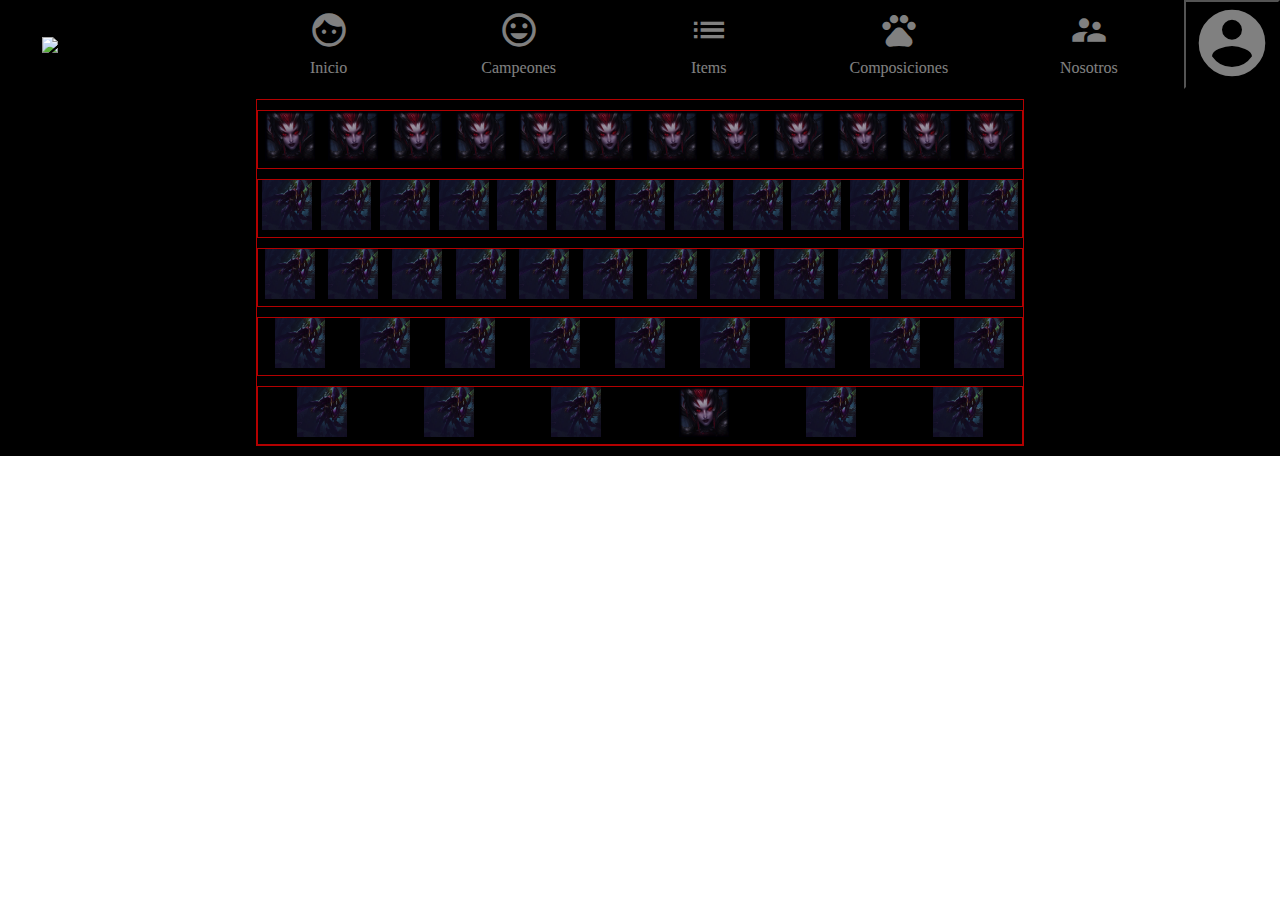
==== campeones.html @ 6ad7597d "Actualizacion" ====
<!DOCTYPE html>
<html>

<head>
    <title>Campeones</title>
    <link rel="stylesheet" href="styles/main.css">
    <link rel="stylesheet" href="styles/frame.css">
    <link rel="stylesheet" href="styles/menu.css">
    <link href="https://fonts.googleapis.com/icon?family=Material+Icons" rel="stylesheet">
    <link rel="stylesheet" type="text/css" href="engine1/style.css" />
    <link rel="stylesheet" type="text/css" href="styles/campeones.css">
</head>

<body>
    <div class="container">
        <div class="header column">

            <div class="row">

                <div class="title">
                    <div class="column">
                        <img src="https://ik.imagekit.io/jgjqr7tdm/logo-hero_RDSiNj0IW.png" class="img-responsive" />
                    </div>
                </div>

                <div class="nav-menu">
                    <nav class="menu">

                        <a href="index.html">
                            <div class="nav-item">
                                <div class="nav-item-icon" style="text-align:center;">
                                    <i class="material-icons">face</i>
                                </div>
                                <div class="nav-item-text">
                                    Inicio
                                </div>
                            </div>
                        </a>

                        <a href="campeones.html">
                            <div class="nav-item">
                                <div class="nav-item-icon" style="text-align:center;">
                                    <i class="material-icons">insert_emoticon</i>
                                </div>
                                <div class="nav-item-text">
                                    Campeones
                                </div>
                            </div>
                        </a>

                        <a href="items.html">
                            <div class="nav-item">
                                <div class="nav-item-icon" style="text-align:center;">
                                    <i class="material-icons">list</i>
                                </div>
                                <div class="nav-item-text">
                                    Items
                                </div>
                            </div>
                        </a>

                        <a href="composiciones.html">
                            <div class="nav-item">
                                <div class="nav-item-icon" style="text-align:center;">
                                    <i class="material-icons">pets</i>
                                </div>
                                <div class="nav-item-text">
                                    Composiciones
                                </div>
                            </div>
                        </a>

                        <a href="nosotros.html">
                            <div class="nav-item">
                                <div class="nav-item-icon" style="text-align:center;">
                                    <i class="material-icons">supervisor_account</i>
                                </div>
                                <div class="nav-item-text">
                                    Nosotros
                                </div>
                            </div>
                        </a>
                    </nav>
                </div>

                <div class="user">
                    <button class="user-profile-btn">
                        <i class="material-icons user-profile-icon">account_circle</i>
                    </button>
                </div>

            </div>
        </div>
        <div class="content">
            <div class="row">
                <div class="lista bordear">
                    <!--TIER1-->
                    <div class="iniciales">
                        <div class="iconos-champs bordear">
                            <div class="icono">
                                <a href=""><img src="iconos-campeones/Elise.png"></a>
                            </div>
                            <div class="icono">
                                <a href=""><img src="iconos-campeones/Elise.png"></a>
                            </div>
                            <div class="icono">
                                <a href=""><img src="iconos-campeones/Elise.png"></a>
                            </div>
                            <div class="icono">
                                <a href=""><img src="iconos-campeones/Elise.png"></a>
                            </div>
                            <div class="icono">
                                <a href=""><img src="iconos-campeones/Elise.png"></a>
                            </div>
                            <div class="icono">
                                <a href=""><img src="iconos-campeones/Elise.png"></a>
                            </div>
                            <div class="icono">
                                <a href=""><img src="iconos-campeones/Elise.png"></a>
                            </div>
                            <div class="icono">
                                <a href=""><img src="iconos-campeones/Elise.png"></a>
                            </div>
                            <div class="icono">
                                <a href=""><img src="iconos-campeones/Elise.png"></a>
                            </div>
                            <div class="icono">
                                <a href=""><img src="iconos-campeones/Elise.png"></a>
                            </div>
                            <div class="icono">
                                <a href=""><img src="iconos-campeones/Elise.png"></a>
                            </div>
                            <div class="icono">
                                <a href=""><img src="iconos-campeones/Elise.png"></a>
                            </div>
                        </div>
                    </div>
                    <!--TIER2-->
                    <div class="tierDos">
                        <div class="iconos-champs bordear">
                            <div>
                                <a href=""><img src="iconos-campeones/k6.jpg"></a>
                            </div>
                            <div>
                                <a href=""><img src="iconos-campeones/k6.jpg"></a>
                            </div>
                            <div>
                                <a href=""><img src="iconos-campeones/k6.jpg"></a>
                            </div>
                            <div>
                                <a href=""><img src="iconos-campeones/k6.jpg"></a>
                            </div>
                            <div>
                                <a href=""><img src="iconos-campeones/k6.jpg"></a>
                            </div>
                            <div>
                                <a href=""><img src="iconos-campeones/k6.jpg"></a>
                            </div>
                            <div>
                                <a href=""><img src="iconos-campeones/k6.jpg"></a>
                            </div>
                            <div>
                                <a href=""><img src="iconos-campeones/k6.jpg"></a>
                            </div>
                            <div>
                                <a href=""><img src="iconos-campeones/k6.jpg"></a>
                            </div>
                            <div>
                                <a href=""><img src="iconos-campeones/k6.jpg"></a>
                            </div>
                            <div>
                                <a href=""><img src="iconos-campeones/k6.jpg"></a>
                            </div>
                            <div>
                                <a href=""><img src="iconos-campeones/k6.jpg"></a>
                            </div>
                            <div>
                                <a href=""><img src="iconos-campeones/k6.jpg"></a>
                            </div>
                        </div>
                    </div>
                    <!--TIER3-->
                    <div class="tierTres">
                        <div class="iconos-champs bordear">
                            <div>
                                <a href=""><img src="iconos-campeones/k6.jpg"></a>
                            </div>
                            <div>
                                <a href=""><img src="iconos-campeones/k6.jpg"></a>
                            </div>
                            <div>
                                <a href=""><img src="iconos-campeones/k6.jpg"></a>
                            </div>
                            <div>
                                <a href=""><img src="iconos-campeones/k6.jpg"></a>
                            </div>
                            <div>
                                <a href=""><img src="iconos-campeones/k6.jpg"></a>
                            </div>
                            <div>
                                <a href=""><img src="iconos-campeones/k6.jpg"></a>
                            </div>
                            <div>
                                <a href=""><img src="iconos-campeones/k6.jpg"></a>
                            </div>
                            <div>
                                <a href=""><img src="iconos-campeones/k6.jpg"></a>
                            </div>
                            <div>
                                <a href=""><img src="iconos-campeones/k6.jpg"></a>
                            </div>
                            <div>
                                <a href=""><img src="iconos-campeones/k6.jpg"></a>
                            </div>
                            <div>
                                <a href=""><img src="iconos-campeones/k6.jpg"></a>
                            </div>
                            <div>
                                <a href=""><img src="iconos-campeones/k6.jpg"></a>
                            </div>
                        </div>
                    </div>
                    <!--TIER4-->
                    <div class="tierCuatro">
                        <div class="iconos-champs bordear">
                            <div>
                                <a href=""><img src="iconos-campeones/k6.jpg"></a>
                            </div>
                            <div>
                                <a href=""><img src="iconos-campeones/k6.jpg"></a>
                            </div>
                            <div>
                                <a href=""><img src="iconos-campeones/k6.jpg"></a>
                            </div>
                            <div>
                                <a href=""><img src="iconos-campeones/k6.jpg"></a>
                            </div>
                            <div>
                                <a href=""><img src="iconos-campeones/k6.jpg"></a>
                            </div>
                            <div>
                                <a href=""><img src="iconos-campeones/k6.jpg"></a>
                            </div>
                            <div>
                                <a href=""><img src="iconos-campeones/k6.jpg"></a>
                            </div>
                            <div>
                                <a href=""><img src="iconos-campeones/k6.jpg"></a>
                            </div>
                            <div>
                                <a href=""><img src="iconos-campeones/k6.jpg"></a>
                            </div>
                        </div>
                    </div>
                    <!--TIER5-->
                    <div class="tierCinco">
                        <div class="iconos-champs bordear">
                            <div>
                                <a href=""><img src="iconos-campeones/k6.jpg"></a>
                            </div>
                            <div>
                                <a href=""><img src="iconos-campeones/k6.jpg"></a>
                            </div>
                            <div>
                                <a href=""><img src="iconos-campeones/k6.jpg"></a>
                            </div>
                            <div>
                                <a href=""><img src="iconos-campeones/Elise.png"></a>
                            </div>
                            <div>
                                <a href=""><img src="iconos-campeones/k6.jpg"></a>
                            </div>
                            <div>
                                <a href=""><img src="iconos-campeones/k6.jpg"></a>
                            </div>
                        </div>
                    </div>

                </div>
            </div>

        </div>
    </div>

</body>

</html>
---- styles/main.css ----
* {
    margin: 0;
    box-sizing: border-box;
}

@font-face {
    src: url(fuentes/fuentelol.otf);
    font-family: Friz Quadrata Std;
}

.container {
    background-color: black;
}

.header {
    #background-color: red;
}

.content {
    background-image: url(https://ik.imagekit.io/jgjqr7tdm/fondo_bxtJtQ7oO.jpg);
    width: 100%;
    background-repeat: no-repeat;
    background-size: cover;
    opacity: 0.7;
    display: flex;
    flex-direction: column;
}

.seccion {
    padding: 20px;
}

.footer {
    background-color: lightblue;
}

.copyright {
    color: white;
    background: black;
    text-align: center;
}

.img-responsive {
    width: 100%;
    height: auto;
}

.bichis {
    text-align: center;
    flex-grow: 2;
}

.videos {
    flex-grow: 3;
}

.bordear {
    border: 1px solid red;
}

.noticias {
    flex-direction: row;
    display: flex;
    justify-content: space-between;
    flex-wrap: nowrap;
}

.noticia-titulo {
    color: white;
    max-width: 300px;
}

.noticia-descripcion {
    color: white;
    max-width: 300px;
    margin: 5px auto;
}

.noticia-card {
    border: 1px solid grey;
    margin: 10px;
}


/* BICHIS */

.bichi-card {
    display: flex;
    flex-direction: row;
    align-items: center;
}

.bichi-card-img {
    flex-grow: 0.5;
}

.bichi-card-title {
    flex-grow: 4;
    color: white;
    font-size: 20px;
    text-align: left;
}

.bichi-card-img img {
    border-radius: 80px;
    width: 60px;
    height: 60px;
}


/*NOTICIAS*/

div img {
    width: 300px;
    height: 150px;
}

h1 {
    font-family: Friz Quadrata Std;
}

a {
    font-family: Friz Quadrata Std;
}
---- styles/frame.css ----
.row {
    display: flex;
    flex-direction: row;
    width: 100%;
    flex-wrap: nowrap;
}

.column {
    display: flex;
    flex-direction: column;
    flex-basis: 100%;
}
---- styles/menu.css ----
.title {
    flex-grow: 1;
    align-self: center;
    text-align: center;
}

.title img {
    width: 150px;
    display: block;
    margin-left: auto;
    margin-right: auto;
}

.user {
    align-self: center;
    text-align: center;
}

.nav-menu {
    flex-grow: 3;
}

.user-profile-btn {
    background-color: black;
}

.user-profile-icon {
    font-size: 80px !important;
    color: grey;
}

.menu {
    display: flex;
    justify-content: space-around;
    background-image: url(https://ik.imagekit.io/jgjqr7tdm/tftb_Wj3n25Nt_.jpg);
    background-size: cover;
}

.menu a {
    display: flex;
    flex-direction: row;
    background-color: black;
    opacity: 0.5;
    color: white;
    padding: 10px 20px 10px 20px;
    font-family: Rubik, Lato, lucida grande;
    text-decoration: none;
}

.nav-item {
    display: flex;
    flex-direction: column;
    justify-content: center;
    width: 100px;
}

.nav-item-icon {
    padding-bottom: 5px;
    text-align: center;
}

.nav-item-icon i {
    font-size: 40px !important;
}

.nav-item-text {
    text-align: center;
}
---- styles/campeones.css ----
.lista {
    margin: 10px auto;
    height: 100%;
    background-image: url(https://ik.imagekit.io/jgjqr7tdm/fondo-lol_lUs_bOvHL.jpg);
    flex-wrap: nowrap;
    width: 60%;
}

.iconos-champs {
    display: flex;
    width: 100%;
    margin-top: 10px;
    justify-content: space-around;
}

.iconos-champs img {
    width: 50px;
    height: 50px;
}
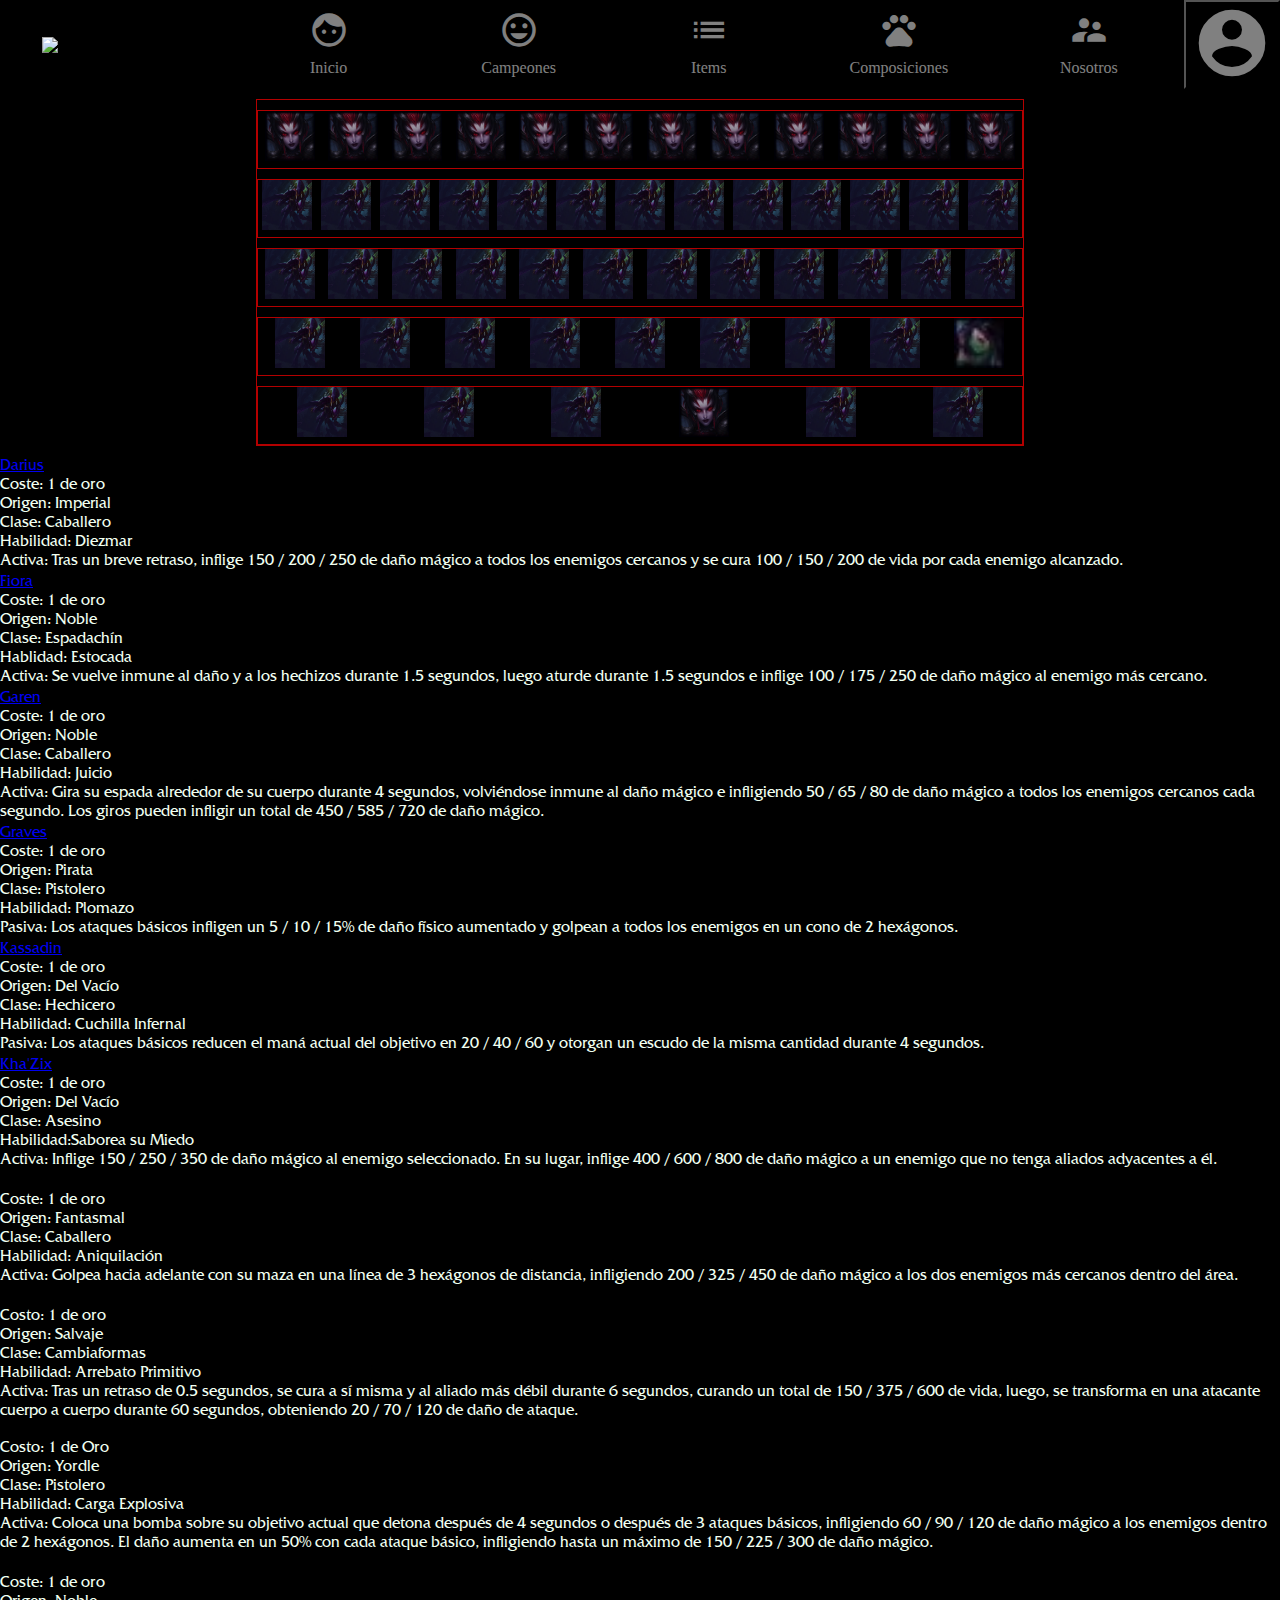
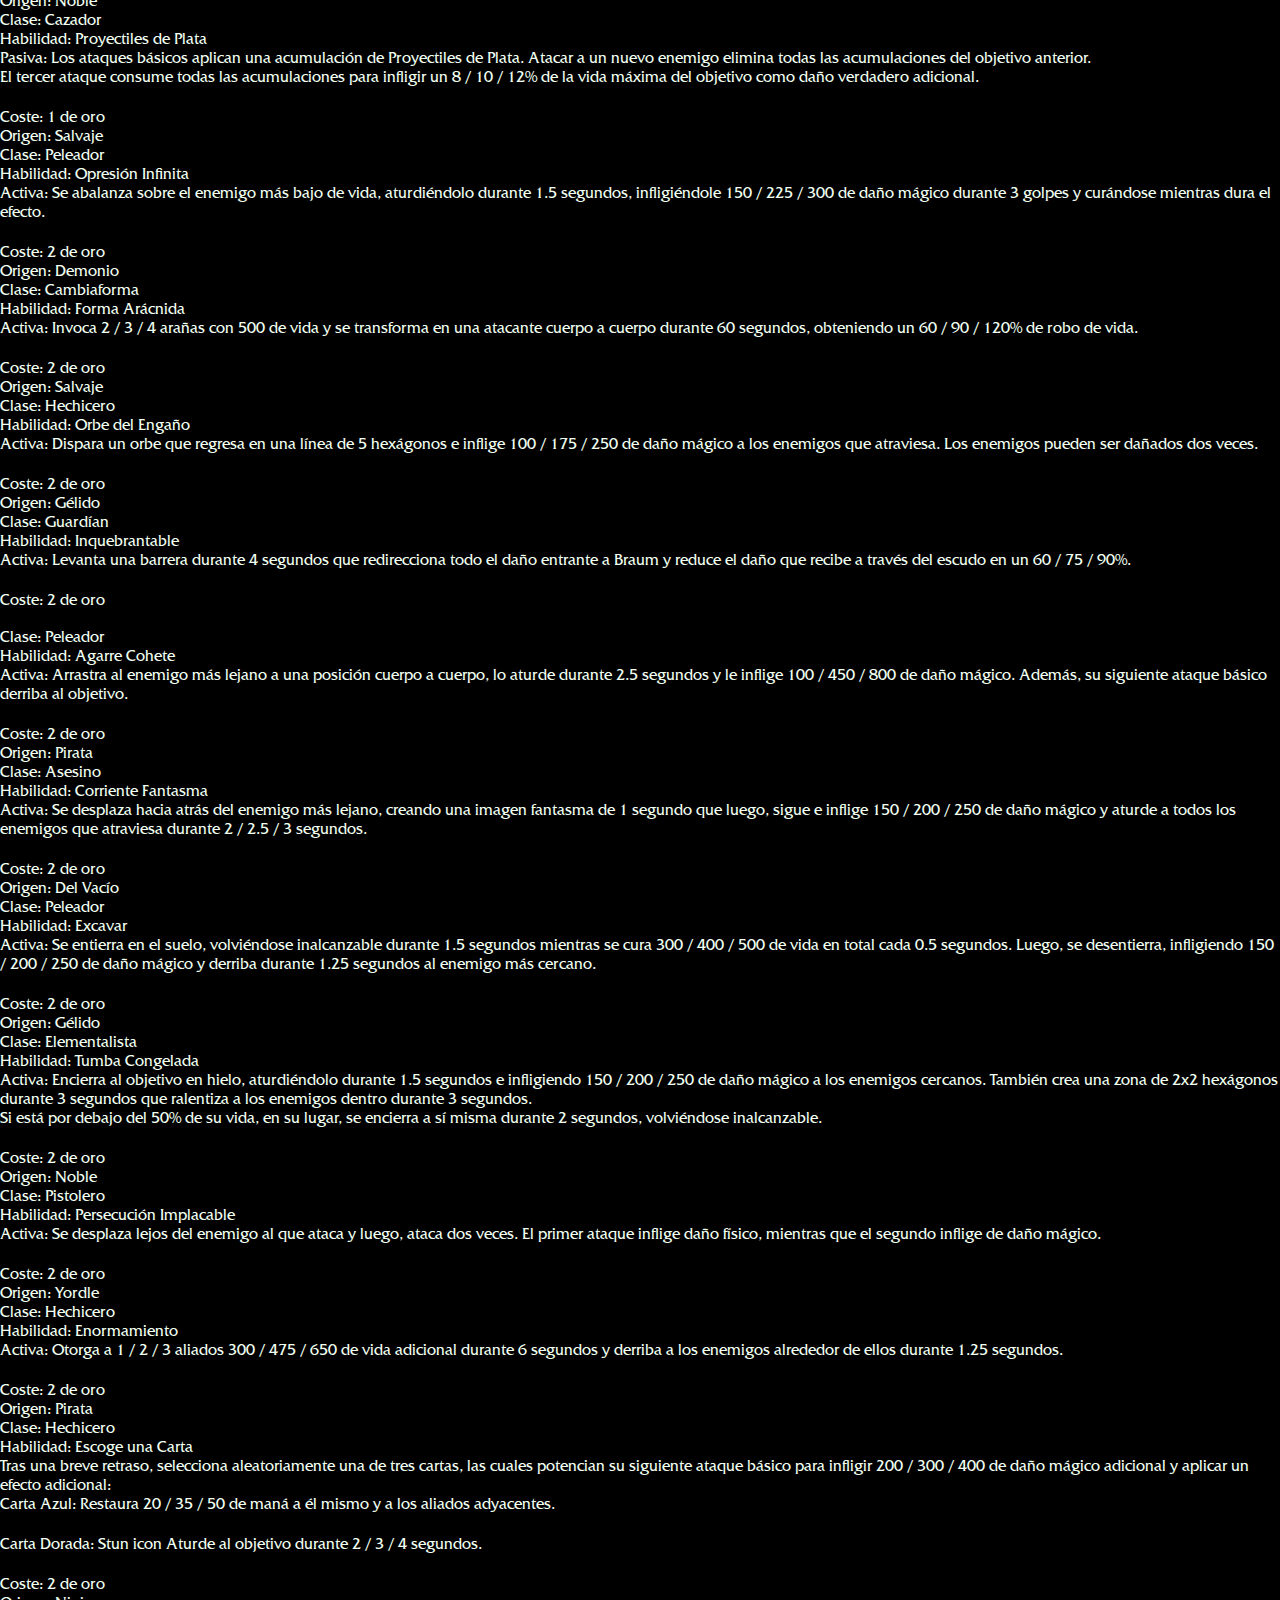
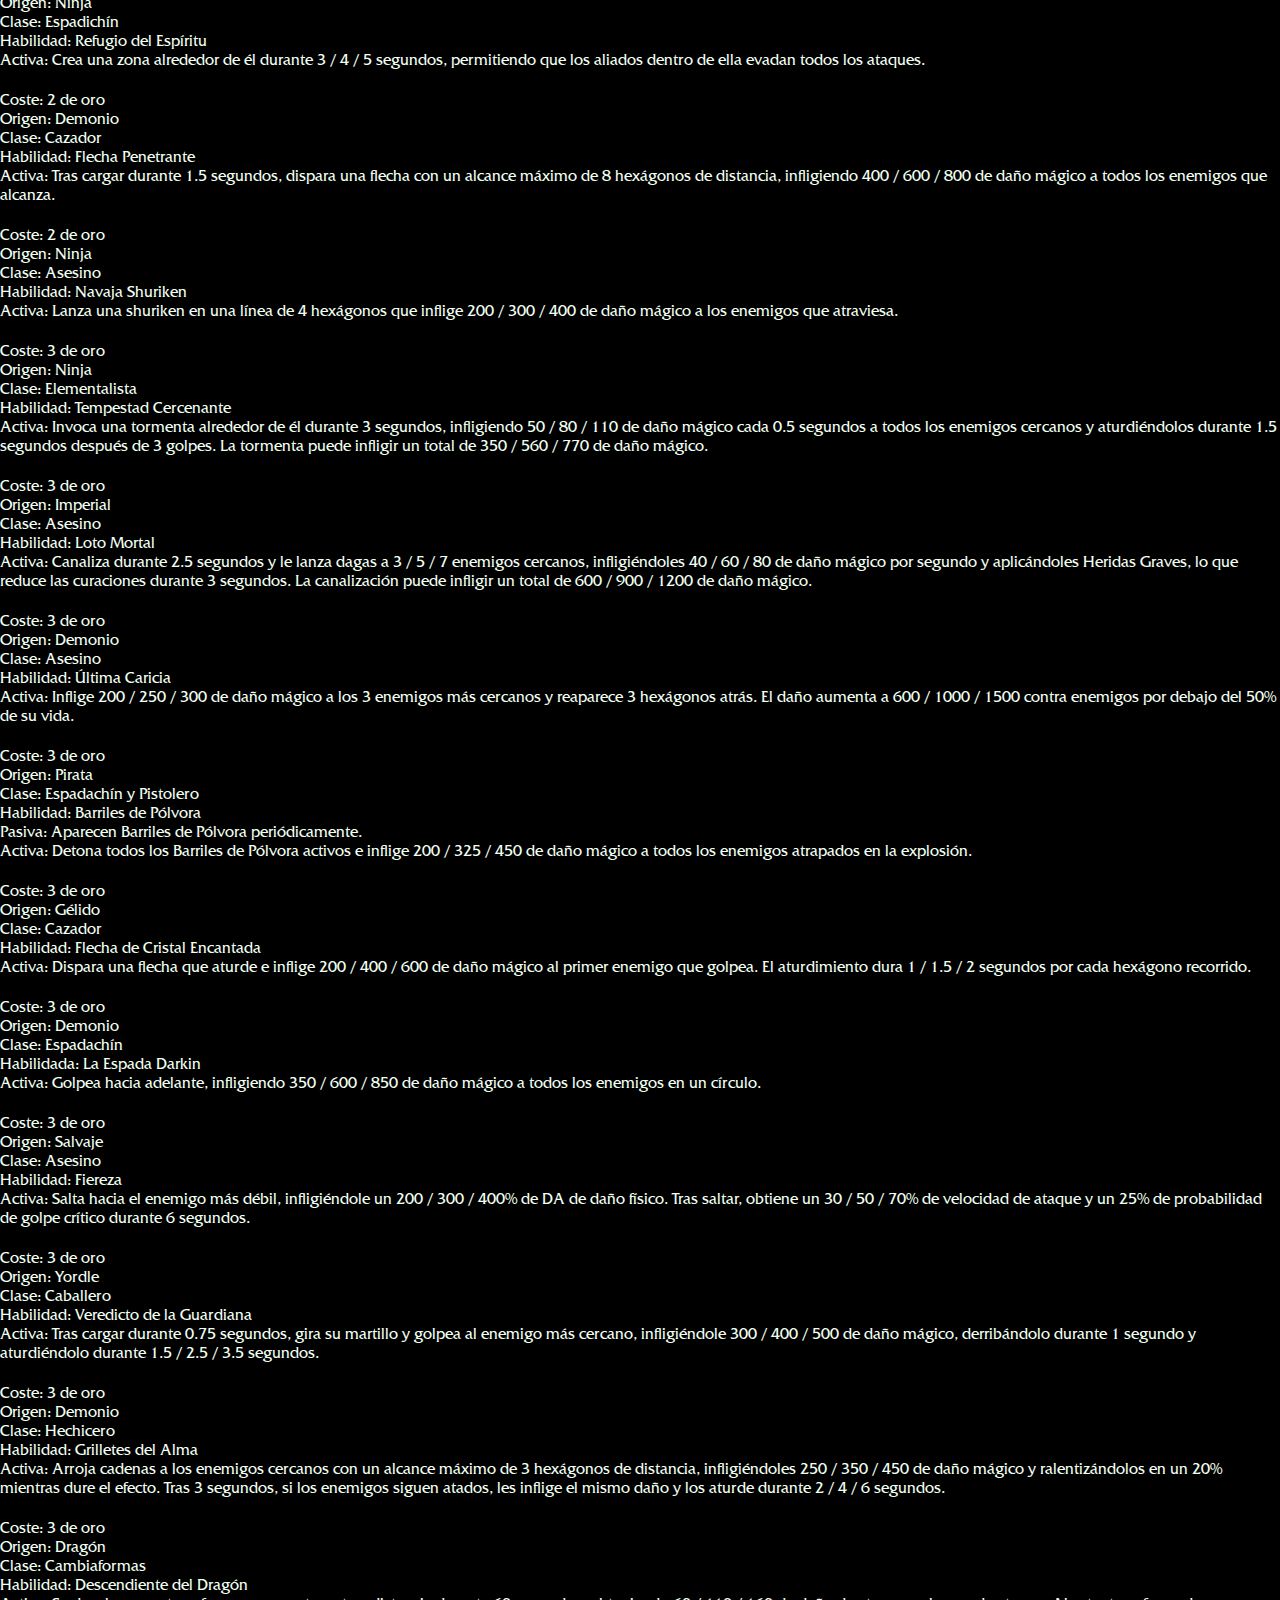
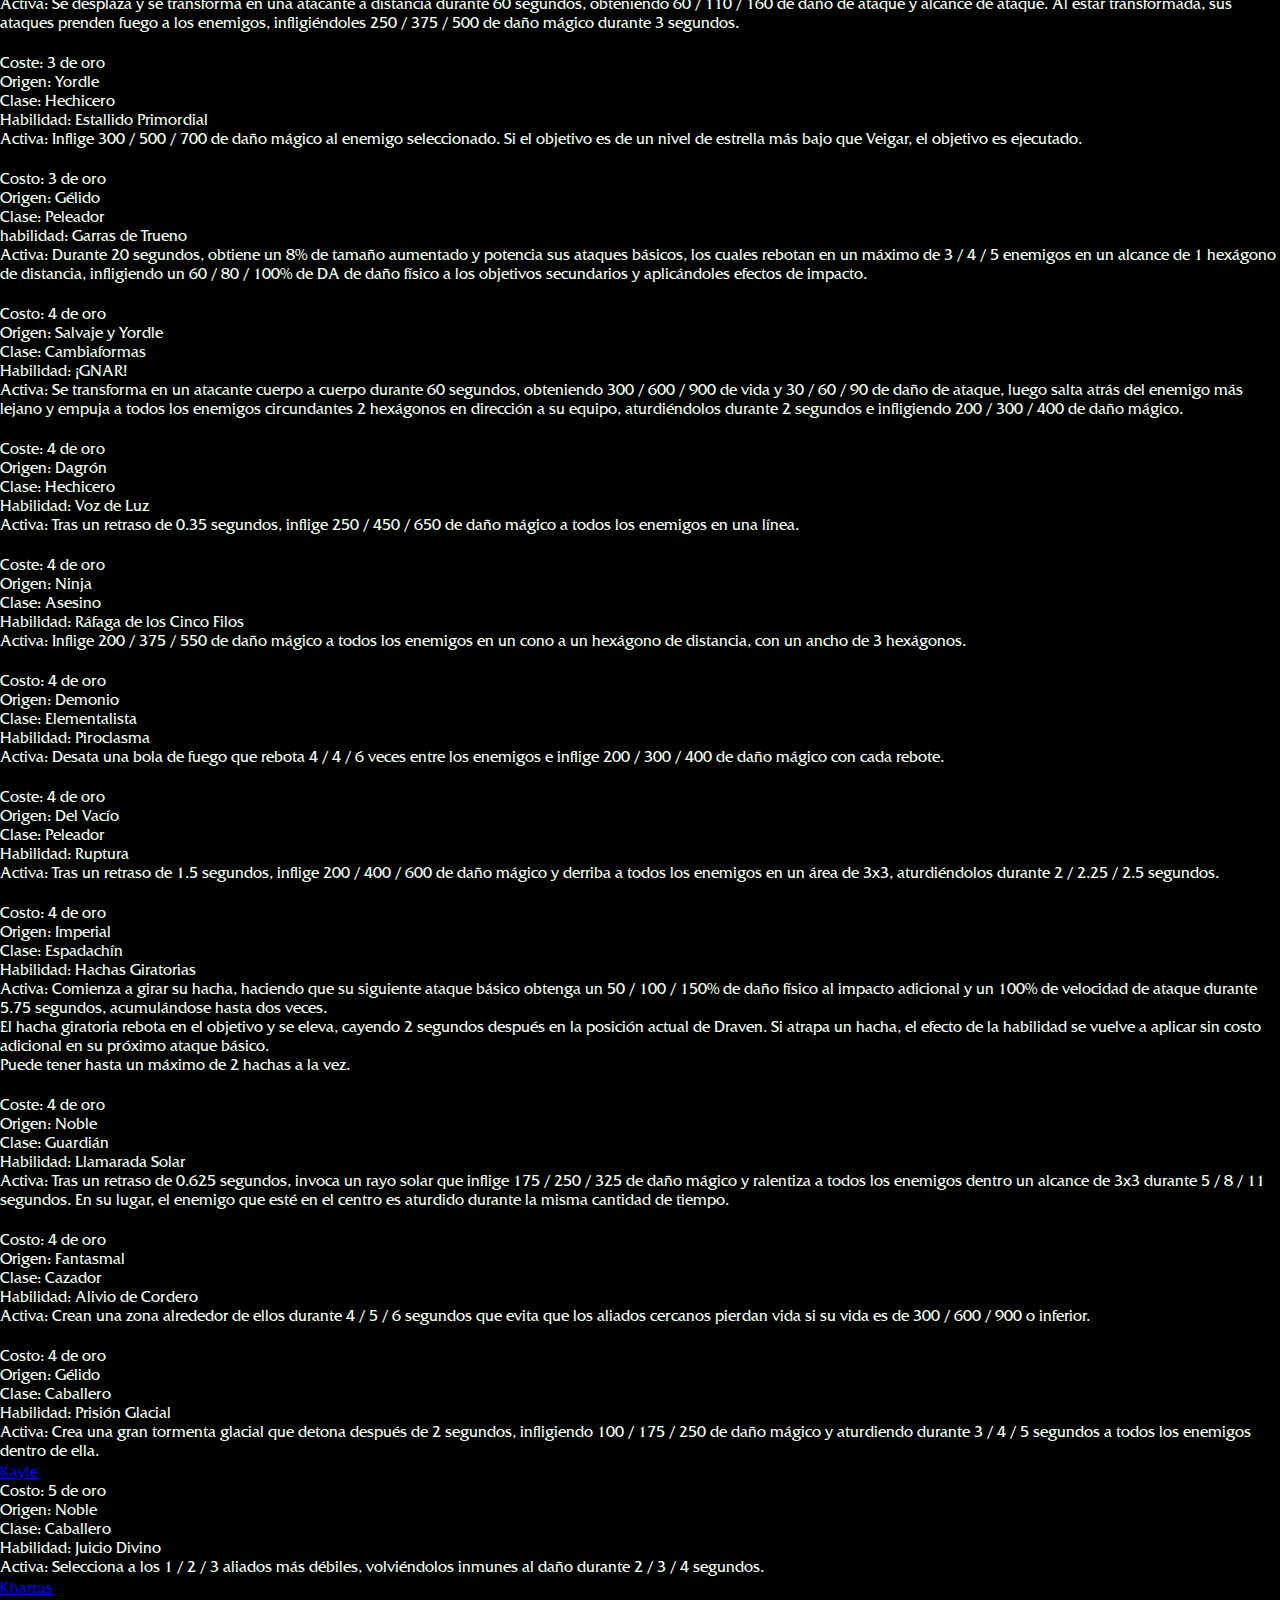
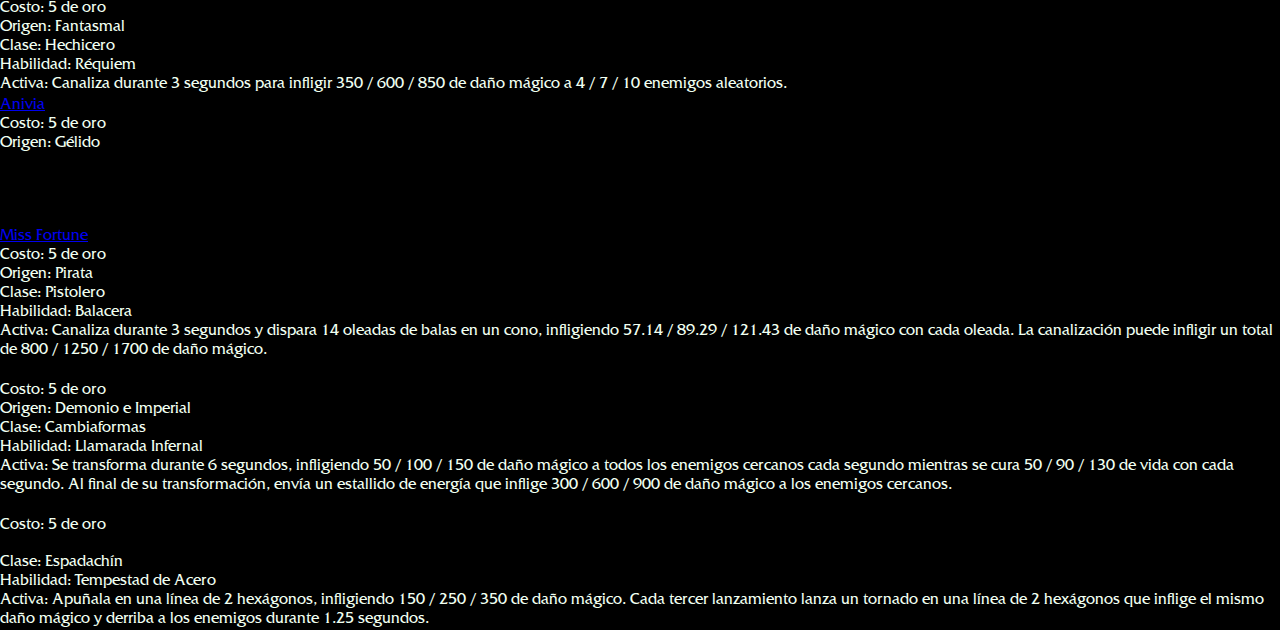
==== commit c8023f26: "Actaulizar 2 19/7" ====
--- a/campeones.html
+++ b/campeones.html
@@ -248,7 +248,7 @@
                                 <a href=""><img src="iconos-campeones/k6.jpg"></a>
                             </div>
                             <div>
-                                <a href=""><img src="iconos-campeones/k6.jpg"></a>
+                                <a href=""><img src="iconos-campeones/akali.jpeg"></a>
                             </div>
                         </div>
                     </div>
@@ -277,8 +277,442 @@
                     </div>
 
                 </div>
+
             </div>
 
+        </div>
+        <div class="row">
+            <div class="desc-champs">
+                <a href="#Darius">Darius</a>
+
+                <p>Coste: 1 de oro</p>
+                <p>Origen: Imperial</p>
+                <p>Clase: Caballero</p>
+                <p>Habilidad: Diezmar</p>
+                <p>Activa: Tras un breve retraso, inflige 150 / 200 / 250 de daño mágico a todos los enemigos cercanos y se cura 100 / 150 / 200 de vida por cada enemigo alcanzado.</p>
+
+                <a href="#fiora">Fiora</a>
+
+                <p>Coste: 1 de oro</p>
+                <p>Origen: Noble</p>
+                <p>Clase: Espadachín</p>
+                <p>Hablidad: Estocada</p>
+                <p>Activa: Se vuelve inmune al daño y a los hechizos durante 1.5 segundos, luego aturde durante 1.5 segundos e inflige 100 / 175 / 250 de daño mágico al enemigo más cercano.</p>
+
+                <a href="#garen">Garen</a>
+
+                <p>Coste: 1 de oro</p>
+                <p>Origen: Noble</p>
+                <p>Clase: Caballero</p>
+                <p>Habilidad: Juicio</p>
+                <p>Activa: Gira su espada alrededor de su cuerpo durante 4 segundos, volviéndose inmune al daño mágico e infligiendo 50 / 65 / 80 de daño mágico a todos los enemigos cercanos cada segundo. Los giros pueden infligir un total de 450 / 585 /
+                    720 de daño mágico.</p>
+
+                <a href="#graves">Graves</a>
+
+                <p>Coste: 1 de oro</p>
+                <p>Origen: Pirata</p>
+                <p>Clase: Pistolero</p>
+                <p>Habilidad: Plomazo</p>
+                <p>Pasiva: Los ataques básicos infligen un 5 / 10 / 15% de daño físico aumentado y golpean a todos los enemigos en un cono de 2 hexágonos.</p>
+
+                <a href="#kassadin">Kassadin</a>
+
+                <p>Coste: 1 de oro</p>
+                <p>Origen: Del Vacío</p>
+                <p>Clase: Hechicero</p>
+                <p>Habilidad: Cuchilla Infernal</p>
+                <p>Pasiva: Los ataques básicos reducen el maná actual del objetivo en 20 / 40 / 60 y otorgan un escudo de la misma cantidad durante 4 segundos.</p>
+
+                <a href="#k6">Kha'Zix</a>
+
+                <p>Coste: 1 de oro</p>
+                <p>Origen: Del Vacío</p>
+                <p>Clase: Asesino</p>
+                <p>Habilidad:Saborea su Miedo</p>
+                <p>Activa: Inflige 150 / 250 / 350 de daño mágico al enemigo seleccionado. En su lugar, inflige 400 / 600 / 800 de daño mágico a un enemigo que no tenga aliados adyacentes a él.</p>
+
+                <a>Mordekaiser</a>
+
+                <p>Coste: 1 de oro</p>
+                <p>Origen: Fantasmal </p>
+                <p>Clase: Caballero</p>
+                <p>Habilidad: Aniquilación</p>
+                <p>Activa: Golpea hacia adelante con su maza en una línea de 3 hexágonos de distancia, infligiendo 200 / 325 / 450 de daño mágico a los dos enemigos más cercanos dentro del área.</p>
+
+                <a>Nidalee</a>
+
+                <p>Costo: 1 de oro</p>
+                <p>Origen: Salvaje</p>
+                <p>Clase: Cambiaformas
+                    <p>Habilidad: Arrebato Primitivo</p>
+                    <p>Activa: Tras un retraso de 0.5 segundos, se cura a sí misma y al aliado más débil durante 6 segundos, curando un total de 150 / 375 / 600 de vida, luego, se transforma en una atacante cuerpo a cuerpo durante 60 segundos, obteniendo
+                        20 / 70 / 120 de daño de ataque.</p>
+
+                    <p></p>Tristana
+
+                    <p>Costo: 1 de Oro</p>
+                    <p>Origen: Yordle</p>
+                    <p>Clase: Pistolero</p>
+                    <p>Habilidad: Carga Explosiva</p>
+                    <p>Activa: Coloca una bomba sobre su objetivo actual que detona después de 4 segundos o después de 3 ataques básicos, infligiendo 60 / 90 / 120 de daño mágico a los enemigos dentro de 2 hexágonos. El daño aumenta en un 50% con cada ataque
+                        básico, infligiendo hasta un máximo de 150 / 225 / 300 de daño mágico.</p>
+
+                    <a>Vayne</a>
+
+                    <p>Coste: 1 de oro</p>
+                    <p>Origen: Noble</p>
+                    <p>Clase: Cazador</p>
+                    <p>Habilidad: Proyectiles de Plata</p>
+                    <p>Pasiva: Los ataques básicos aplican una acumulación de Proyectiles de Plata. Atacar a un nuevo enemigo elimina todas las acumulaciones del objetivo anterior.</p>
+                    <p>El tercer ataque consume todas las acumulaciones para infligir un 8 / 10 / 12% de la vida máxima del objetivo como daño verdadero adicional.</p>
+
+                    <a>Warwick</a>
+
+                    <p>Coste: 1 de oro</p>
+                    <p>Origen: Salvaje</p>
+                    <p>Clase: Peleador</p>
+                    <p>Habilidad: Opresión Infinita</p>
+                    <p>Activa: Se abalanza sobre el enemigo más bajo de vida, aturdiéndolo durante 1.5 segundos, infligiéndole 150 / 225 / 300 de daño mágico durante 3 golpes y curándose mientras dura el efecto.</p>
+
+                    <a>Elise</a>
+
+                    <p>Coste: 2 de oro</p>
+                    <p>Origen: Demonio</p>
+                    <p>Clase: Cambiaforma</p>
+                    <p>Habilidad: Forma Arácnida</p>
+                    <p>Activa: Invoca 2 / 3 / 4 arañas con 500 de vida y se transforma en una atacante cuerpo a cuerpo durante 60 segundos, obteniendo un 60 / 90 / 120% de robo de vida.</p>
+
+                    <a>Ahri</a>
+
+                    <p>Coste: 2 de oro</p>
+                    <p>Origen: Salvaje</p>
+                    <p>Clase: Hechicero</p>
+                    <p>Habilidad: Orbe del Engaño</p>
+                    <p>Activa: Dispara un orbe que regresa en una línea de 5 hexágonos e inflige 100 / 175 / 250 de daño mágico a los enemigos que atraviesa. Los enemigos pueden ser dañados dos veces.</p>
+
+                    <a>Braum</a>
+
+                    <p>Coste: 2 de oro</p>
+                    <p>Origen: Gélido</p>
+                    <p>Clase: Guardían</p>
+                    <p>Habilidad: Inquebrantable</p>
+                    <p>Activa: Levanta una barrera durante 4 segundos que redirecciona todo el daño entrante a Braum y reduce el daño que recibe a través del escudo en un 60 / 75 / 90%.</p>
+
+                    <a>Blitzcrank</a>
+
+                    <p>Coste: 2 de oro</p>
+                </p>Origen: Robot</p>
+                <p> Clase: Peleador</p>
+                <p> Habilidad: Agarre Cohete</p>
+                <p> Activa: Arrastra al enemigo más lejano a una posición cuerpo a cuerpo, lo aturde durante 2.5 segundos y le inflige 100 / 450 / 800 de daño mágico. Además, su siguiente ataque básico derriba al objetivo.</p>
+
+                <a>Pyke</a>
+
+                <p>Coste: 2 de oro</p>
+                <p>Origen: Pirata</p>
+                <p>Clase: Asesino</p>
+                <p>Habilidad: Corriente Fantasma</p>
+                <p>Activa: Se desplaza hacia atrás del enemigo más lejano, creando una imagen fantasma de 1 segundo que luego, sigue e inflige 150 / 200 / 250 de daño mágico y aturde a todos los enemigos que atraviesa durante 2 / 2.5 / 3 segundos.</p>
+
+                <a>Rek'Sai</a>
+
+                <p>Coste: 2 de oro</p>
+                <p>Origen: Del Vacío</p>
+                <p>Clase: Peleador</p>
+                <p>Habilidad: Excavar</p>
+                <p>Activa: Se entierra en el suelo, volviéndose inalcanzable durante 1.5 segundos mientras se cura 300 / 400 / 500 de vida en total cada 0.5 segundos. Luego, se desentierra, infligiendo 150 / 200 / 250 de daño mágico y derriba durante 1.25
+                    segundos al enemigo más cercano.</p>
+
+                <a>Lissandra</a>
+
+                <p>Coste: 2 de oro</p>
+                <p>Origen: Gélido </p>
+                <p>Clase: Elementalista</p>
+                <p>Habilidad: Tumba Congelada</p>
+                <p>Activa: Encierra al objetivo en hielo, aturdiéndolo durante 1.5 segundos e infligiendo 150 / 200 / 250 de daño mágico a los enemigos cercanos. También crea una zona de 2x2 hexágonos durante 3 segundos que ralentiza a los enemigos dentro
+                    durante 3 segundos.</p>
+                <p>Si está por debajo del 50% de su vida, en su lugar, se encierra a sí misma durante 2 segundos, volviéndose inalcanzable.</p>
+
+                <a>Lucian</a>
+
+                <p>Coste: 2 de oro</p>
+                <p>Origen: Noble</p>
+                <p>Clase: Pistolero</p>
+                <p>Habilidad: Persecución Implacable</p>
+                <p>Activa: Se desplaza lejos del enemigo al que ataca y luego, ataca dos veces. El primer ataque inflige daño físico, mientras que el segundo inflige de daño mágico.</p>
+
+                <a>Lulu</a>
+
+                <p>Coste: 2 de oro</p>
+                <p>Origen: Yordle</p>
+                <p>Clase: Hechicero</p>
+                <p>Habilidad: Enormamiento</p>
+                <p>Activa: Otorga a 1 / 2 / 3 aliados 300 / 475 / 650 de vida adicional durante 6 segundos y derriba a los enemigos alrededor de ellos durante 1.25 segundos.</p>
+
+                <a>Twisted Fate
+                
+                <p>Coste: 2 de oro</p>
+                <p>Origen: Pirata</p>
+                <p>Clase: Hechicero</p>
+                <p>Habilidad: Escoge una Carta</p>
+                <p>Tras una breve retraso, selecciona aleatoriamente una de tres cartas, las cuales potencian su siguiente ataque básico para infligir 200 / 300 / 400 de daño mágico adicional y aplicar un efecto adicional:</p>
+                <p>Carta Azul: Restaura 20 / 35 / 50 de maná a él mismo y a los aliados adyacentes.</p>
+                <p></p>Carta Roja: Inflige el mismo daño mágico a los enemigos adyacentes al objetivo.</p>
+                <p>Carta Dorada: Stun icon Aturde al objetivo durante 2 / 3 / 4 segundos.</p>
+                
+                <a>Shen</a>
+
+                <p>Coste: 2 de oro</p>
+                <p>Origen: Ninja</p>
+                <p>Clase: Espadichín</p>
+                <p>Habilidad: Refugio del Espíritu</p>
+                <p>Activa: Crea una zona alrededor de él durante 3 / 4 / 5 segundos, permitiendo que los aliados dentro de ella evadan todos los ataques.
+                </p>
+                <a>Varus</a>
+
+                <p>Coste: 2 de oro</p>
+                <p>Origen: Demonio</p>
+                <p>Clase: Cazador</p>
+                <p>Habilidad: Flecha Penetrante</p>
+                <p>Activa: Tras cargar durante 1.5 segundos, dispara una flecha con un alcance máximo de 8 hexágonos de distancia, infligiendo 400 / 600 / 800 de daño mágico a todos los enemigos que alcanza.
+                </p>
+                <a>Zed</a>
+
+                <p>Coste: 2 de oro</p>
+                <p>Origen: Ninja</p>
+                <p>Clase: Asesino</p>
+                <p>Habilidad: Navaja Shuriken
+                    <p>Activa: Lanza una shuriken en una línea de 4 hexágonos que inflige 200 / 300 / 400 de daño mágico a los enemigos que atraviesa.
+                    </p>
+                    <a>Kennen</a>
+
+                    <p>Coste: 3 de oro</p>
+                    <p>Origen: Ninja</p>
+                    <p>Clase: Elementalista</p>
+                    <p>Habilidad: Tempestad Cercenante</p>
+                    <p>Activa: Invoca una tormenta alrededor de él durante 3 segundos, infligiendo 50 / 80 / 110 de daño mágico cada 0.5 segundos a todos los enemigos cercanos y aturdiéndolos durante 1.5 segundos después de 3 golpes. La tormenta puede infligir
+                        un total de 350 / 560 / 770 de daño mágico.
+                    </p>
+                    <a>Katarina</a>
+
+                    <p>Coste: 3 de oro</p>
+                    <p>Origen: Imperial</p>
+                    <p>Clase: Asesino</p>
+                    <p>Habilidad: Loto Mortal</p>
+                    <p>Activa: Canaliza durante 2.5 segundos y le lanza dagas a 3 / 5 / 7 enemigos cercanos, infligiéndoles 40 / 60 / 80 de daño mágico por segundo y aplicándoles Heridas Graves, lo que reduce las curaciones durante 3 segundos. La canalización
+                        puede infligir un total de 600 / 900 / 1200 de daño mágico.
+                    </p>
+                    <a>Evelynn</a>
+
+                    <p>Coste: 3 de oro</p>
+                    <p>Origen: Demonio</p>
+                    <p>Clase: Asesino</p>
+                    <p>Habilidad: Última Caricia</p>
+                    <p>Activa: Inflige 200 / 250 / 300 de daño mágico a los 3 enemigos más cercanos y reaparece 3 hexágonos atrás. El daño aumenta a 600 / 1000 / 1500 contra enemigos por debajo del 50% de su vida.
+                    </p>
+                    <a>Gangplank</a>
+
+                    <p>Coste: 3 de oro</p>
+                    <p>Origen: Pirata</p>
+                    <p>Clase: Espadachín y Pistolero</p>
+                    <p>Habilidad: Barriles de Pólvora</p>
+                    <p>Pasiva: Aparecen Barriles de Pólvora periódicamente.</p>
+                    <p>Activa: Detona todos los Barriles de Pólvora activos e inflige 200 / 325 / 450 de daño mágico a todos los enemigos atrapados en la explosión.
+                    </p>
+                    <a>Ashe</a>
+
+                    <p>Coste: 3 de oro</p>
+                    <p>Origen: Gélido</p>
+                    <p>Clase: Cazador</p>
+                    <p>Habilidad: Flecha de Cristal Encantada</p>
+                    <p>Activa: Dispara una flecha que aturde e inflige 200 / 400 / 600 de daño mágico al primer enemigo que golpea. El aturdimiento dura 1 / 1.5 / 2 segundos por cada hexágono recorrido.</p>
+
+                    <a>Aatrox</a>
+
+                    <p>Coste: 3 de oro</p>
+                    <p>Origen: Demonio</p>
+                    <p>Clase: Espadachín</p>
+                    <p>Habilidada: La Espada Darkin</p>
+                    <p>Activa: Golpea hacia adelante, infligiendo 350 / 600 / 850 de daño mágico a todos los enemigos en un círculo.</p>
+
+                    <a>Rengar</a>
+
+                    <p>Coste: 3 de oro</p>
+                    <p>Origen: Salvaje</p>
+                    <p>Clase: Asesino</p>
+                    <p>Habilidad: Fiereza</p>
+                    <p>Activa: Salta hacia el enemigo más débil, infligiéndole un 200 / 300 / 400% de DA de daño físico. Tras saltar, obtiene un 30 / 50 / 70% de velocidad de ataque y un 25% de probabilidad de golpe crítico durante 6 segundos.</p>
+
+                    <a>Poppy</a>
+
+                    <p>Coste: 3 de oro</p>
+                    <p>Origen: Yordle</p>
+                    <p>Clase: Caballero</p>
+                    <p>Habilidad: Veredicto de la Guardiana</p>
+                    <p>Activa: Tras cargar durante 0.75 segundos, gira su martillo y golpea al enemigo más cercano, infligiéndole 300 / 400 / 500 de daño mágico, derribándolo durante 1 segundo y aturdiéndolo durante 1.5 / 2.5 / 3.5 segundos.</p>
+
+                    <a>Morgana</a>
+
+                    <p>Coste: 3 de oro</p>
+                    <p>Origen: Demonio</p>
+                    <p>Clase: Hechicero</p>
+                    <p>Habilidad: Grilletes del Alma</p>
+                    <p>Activa: Arroja cadenas a los enemigos cercanos con un alcance máximo de 3 hexágonos de distancia, infligiéndoles 250 / 350 / 450 de daño mágico y ralentizándolos en un 20% mientras dure el efecto. Tras 3 segundos, si los enemigos siguen
+                        atados, les inflige el mismo daño y los aturde durante 2 / 4 / 6 segundos.</p>
+
+                    <a>Shyvana</a>
+
+                    <p>Coste: 3 de oro</p>
+                    <p>Origen: Dragón </p>
+                    <p>Clase: Cambiaformas</p>
+                    <p>Habilidad: Descendiente del Dragón</p>
+                    <p>Activa: Se desplaza y se transforma en una atacante a distancia durante 60 segundos, obteniendo 60 / 110 / 160 de daño de ataque y alcance de ataque. Al estar transformada, sus ataques prenden fuego a los enemigos, infligiéndoles 250
+                        / 375 / 500 de daño mágico durante 3 segundos.</p>
+
+                    <a>Veigar</a>
+
+                    <p>Coste: 3 de oro</p>
+                    <p>Origen: Yordle</p>
+                    <p>Clase: Hechicero</p>
+                    <p>Habilidad: Estallido Primordial</p>
+                    <p>Activa: Inflige 300 / 500 / 700 de daño mágico al enemigo seleccionado. Si el objetivo es de un nivel de estrella más bajo que Veigar, el objetivo es ejecutado.</p>
+
+                    <a>Volibear</a>
+
+                    <p>Costo: 3 de oro</p>
+                    <p>Origen: Gélido</p>
+                    <p>Clase: Peleador</p>
+                    <p>habilidad: Garras de Trueno</p>
+                    <p>Activa: Durante 20 segundos, obtiene un 8% de tamaño aumentado y potencia sus ataques básicos, los cuales rebotan en un máximo de 3 / 4 / 5 enemigos en un alcance de 1 hexágono de distancia, infligiendo un 60 / 80 / 100% de DA de daño
+                        físico a los objetivos secundarios y aplicándoles efectos de impacto.</p>
+
+                    <a>Gnar</a>
+
+                    <p>Costo: 4 de oro</p>
+                    <p>Origen: Salvaje y Yordle</p>
+                    <p>Clase: Cambiaformas</p>
+                    <p>Habilidad: ¡GNAR!</p>
+                    <p>Activa: Se transforma en un atacante cuerpo a cuerpo durante 60 segundos, obteniendo 300 / 600 / 900 de vida y 30 / 60 / 90 de daño de ataque, luego salta atrás del enemigo más lejano y empuja a todos los enemigos circundantes 2 hexágonos
+                        en dirección a su equipo, aturdiéndolos durante 2 segundos e infligiendo 200 / 300 / 400 de daño mágico.</p>
+
+                    <a>Aurelion Sol</a>
+
+                    <p>Coste: 4 de oro</p>
+                    <p>Origen: Dagrón</p>
+                    <p>Clase: Hechicero</p>
+                    <p>Habilidad: Voz de Luz</p>
+                    <p>Activa: Tras un retraso de 0.35 segundos, inflige 250 / 450 / 650 de daño mágico a todos los enemigos en una línea.</p>
+
+                    <a>Akali</a>
+
+                    <p>Coste: 4 de oro</p>
+                    <p>Origen: Ninja</p>
+                    <p>Clase: Asesino</p>
+                    <p>Habilidad: Ráfaga de los Cinco Filos</p>
+                    <p>Activa: Inflige 200 / 375 / 550 de daño mágico a todos los enemigos en un cono a un hexágono de distancia, con un ancho de 3 hexágonos.</p>
+
+                    <a>Brand</a>
+
+                    <p>Costo: 4 de oro</p>
+                    <p>Origen: Demonio</p>
+                    <p>Clase: Elementalista</p>
+                    <p>Habilidad: Piroclasma</p>
+                    <p>Activa: Desata una bola de fuego que rebota 4 / 4 / 6 veces entre los enemigos e inflige 200 / 300 / 400 de daño mágico con cada rebote.</p>
+
+                    <a>Cho'Gath</a>
+
+                    <p>Coste: 4 de oro</p>
+                    <p>Origen: Del Vacío</p>
+                    <p>Clase: Peleador</p>
+                    <p>Habilidad: Ruptura</p>
+                    <p>Activa: Tras un retraso de 1.5 segundos, inflige 200 / 400 / 600 de daño mágico y derriba a todos los enemigos en un área de 3x3, aturdiéndolos durante 2 / 2.25 / 2.5 segundos.</p>
+
+                    <a>Draaaaaaaaaven</a>
+
+                    <p>Costo: 4 de oro</p>
+                    <p>Origen: Imperial</p>
+                    <p>Clase: Espadachín</p>
+                    <p>Habilidad: Hachas Giratorias</p>
+                    <p>Activa: Comienza a girar su hacha, haciendo que su siguiente ataque básico obtenga un 50 / 100 / 150% de daño físico al impacto adicional y un 100% de velocidad de ataque durante 5.75 segundos, acumulándose hasta dos veces.</p>
+                    <p>El hacha giratoria rebota en el objetivo y se eleva, cayendo 2 segundos después en la posición actual de Draven. Si atrapa un hacha, el efecto de la habilidad se vuelve a aplicar sin costo adicional en su próximo ataque básico.</p>
+                    <p>Puede tener hasta un máximo de 2 hachas a la vez.</p>
+
+                    <a>Leona</a>
+
+                    <p>Coste: 4 de oro</p>
+                    <p>Origen: Noble</p>
+                    <p>Clase: Guardián</p>
+                    <p>Habilidad: Llamarada Solar</p>
+                    <p>Activa: Tras un retraso de 0.625 segundos, invoca un rayo solar que inflige 175 / 250 / 325 de daño mágico y ralentiza a todos los enemigos dentro un alcance de 3x3 durante 5 / 8 / 11 segundos. En su lugar, el enemigo que esté en el
+                        centro es aturdido durante la misma cantidad de tiempo.</p>
+
+                    <a>Kindred</a>
+
+                    <p>Costo: 4 de oro</p>
+                    <p>Origen: Fantasmal</p>
+                    <p>Clase: Cazador</p>
+                    <p>Habilidad: Alivio de Cordero</p>
+                    <p>Activa: Crean una zona alrededor de ellos durante 4 / 5 / 6 segundos que evita que los aliados cercanos pierdan vida si su vida es de 300 / 600 / 900 o inferior.</p>
+
+                    <a>Sejuani</a>
+
+                    <p>Costo: 4 de oro</p>
+                    <p>Origen: Gélido</p>
+                    <p>Clase: Caballero </p>
+                    <p>Habilidad: Prisión Glacial</p>
+                    <p>Activa: Crea una gran tormenta glacial que detona después de 2 segundos, infligiendo 100 / 175 / 250 de daño mágico y aturdiendo durante 3 / 4 / 5 segundos a todos los enemigos dentro de ella.</p>
+
+                    <a href="#kayle">Kayle</a>
+
+                    <p>Costo: 5 de oro</p>
+                    <p>Origen: Noble</p>
+                    <p>Clase: Caballero</p>
+                    <p>Habilidad: Juicio Divino</p>
+                    <p>Activa: Selecciona a los 1 / 2 / 3 aliados más débiles, volviéndolos inmunes al daño durante 2 / 3 / 4 segundos.</p>
+
+                    <a href="#karthus">Khartus</a>
+
+                    <p>Costo: 5 de oro</p>
+                    <p>Origen: Fantasmal</p>
+                    <p>Clase: Hechicero</p>
+                    <p>Habilidad: Réquiem</p>
+                    <p>Activa: Canaliza durante 3 segundos para infligir 350 / 600 / 850 de daño mágico a 4 / 7 / 10 enemigos aleatorios.</p>
+
+                    <a href="#anivia">Anivia</a>
+
+                    <p>Costo: 5 de oro</p>
+                    <p>Origen: Gélido</p>
+                    <p></p>Clase: Elementalista</p>
+                <p></p>Habilidad: Tormenta Glacial</p>
+                <p></p>Activa: Canaliza una gran tormenta de granizo durante 8 segundos, infligiendo 87.5 / 118.75 / 150 de daño mágico cada segundo y ralentizando la velocidad de ataque de los enemigos en su interior en un 50 / 70 / 90%. La tormenta puede
+                infligir un total de 700 / 950 / 1200 de daño mágico.</p>
+
+                <a href="#MissFortune">Miss Fortune</a>
+
+                <p>Costo: 5 de oro</p>
+                <p>Origen: Pirata</p>
+                <p>Clase: Pistolero</p>
+                <p>Habilidad: Balacera</p>
+                <p>Activa: Canaliza durante 3 segundos y dispara 14 oleadas de balas en un cono, infligiendo 57.14 / 89.29 / 121.43 de daño mágico con cada oleada. La canalización puede infligir un total de 800 / 1250 / 1700 de daño mágico.</p>
+
+                <a hrf="#Swain">Swain</a>
+
+                <p>Costo: 5 de oro</p>
+                <p>Origen: Demonio e Imperial</p>
+                <p>Clase: Cambiaformas</p>
+                <p>Habilidad: Llamarada Infernal</p>
+                <p>Activa: Se transforma durante 6 segundos, infligiendo 50 / 100 / 150 de daño mágico a todos los enemigos cercanos cada segundo mientras se cura 50 / 90 / 130 de vida con cada segundo. Al final de su transformación, envía un estallido de
+                    energía que inflige 300 / 600 / 900 de daño mágico a los enemigos cercanos.</p>
+                </p>
+                <a hrf="#Yasuo">Yasuo</a>
+
+                <p>Costo: 5 de oro</p>
+                </p>Origen: Exiliado</p>
+                <p>Clase: Espadachín</p>
+                <p>Habilidad: Tempestad de Acero</p>
+                <p> Activa: Apuñala en una línea de 2 hexágonos, infligiendo 150 / 250 / 350 de daño mágico. Cada tercer lanzamiento lanza un tornado en una línea de 2 hexágonos que inflige el mismo daño mágico y derriba a los enemigos durante 1.25 segundos.</p>
+            </div>
         </div>
     </div>
 
--- a/styles/main.css
+++ b/styles/main.css
@@ -121,4 +121,9 @@
 
 a {
     font-family: Friz Quadrata Std;
+}
+
+p {
+    font-family: Friz Quadrata Std;
+    color: honeydew;
 }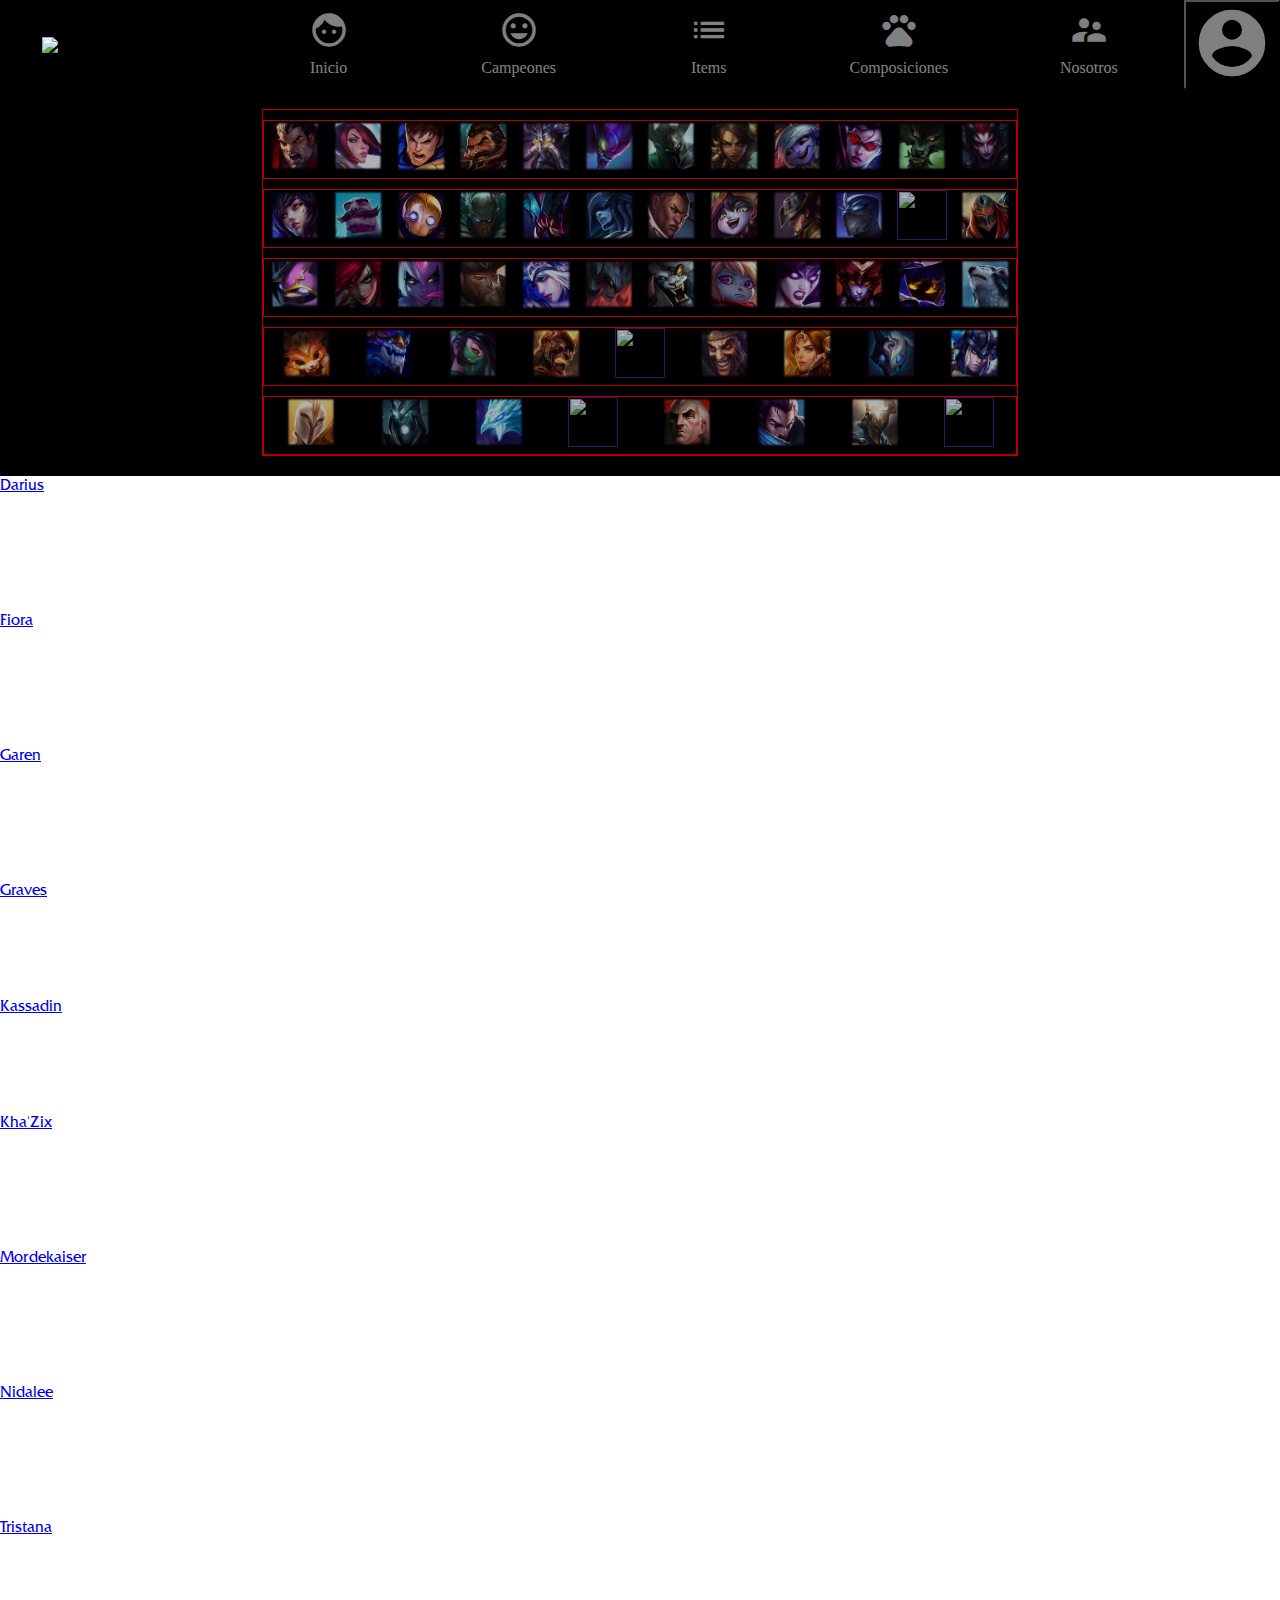
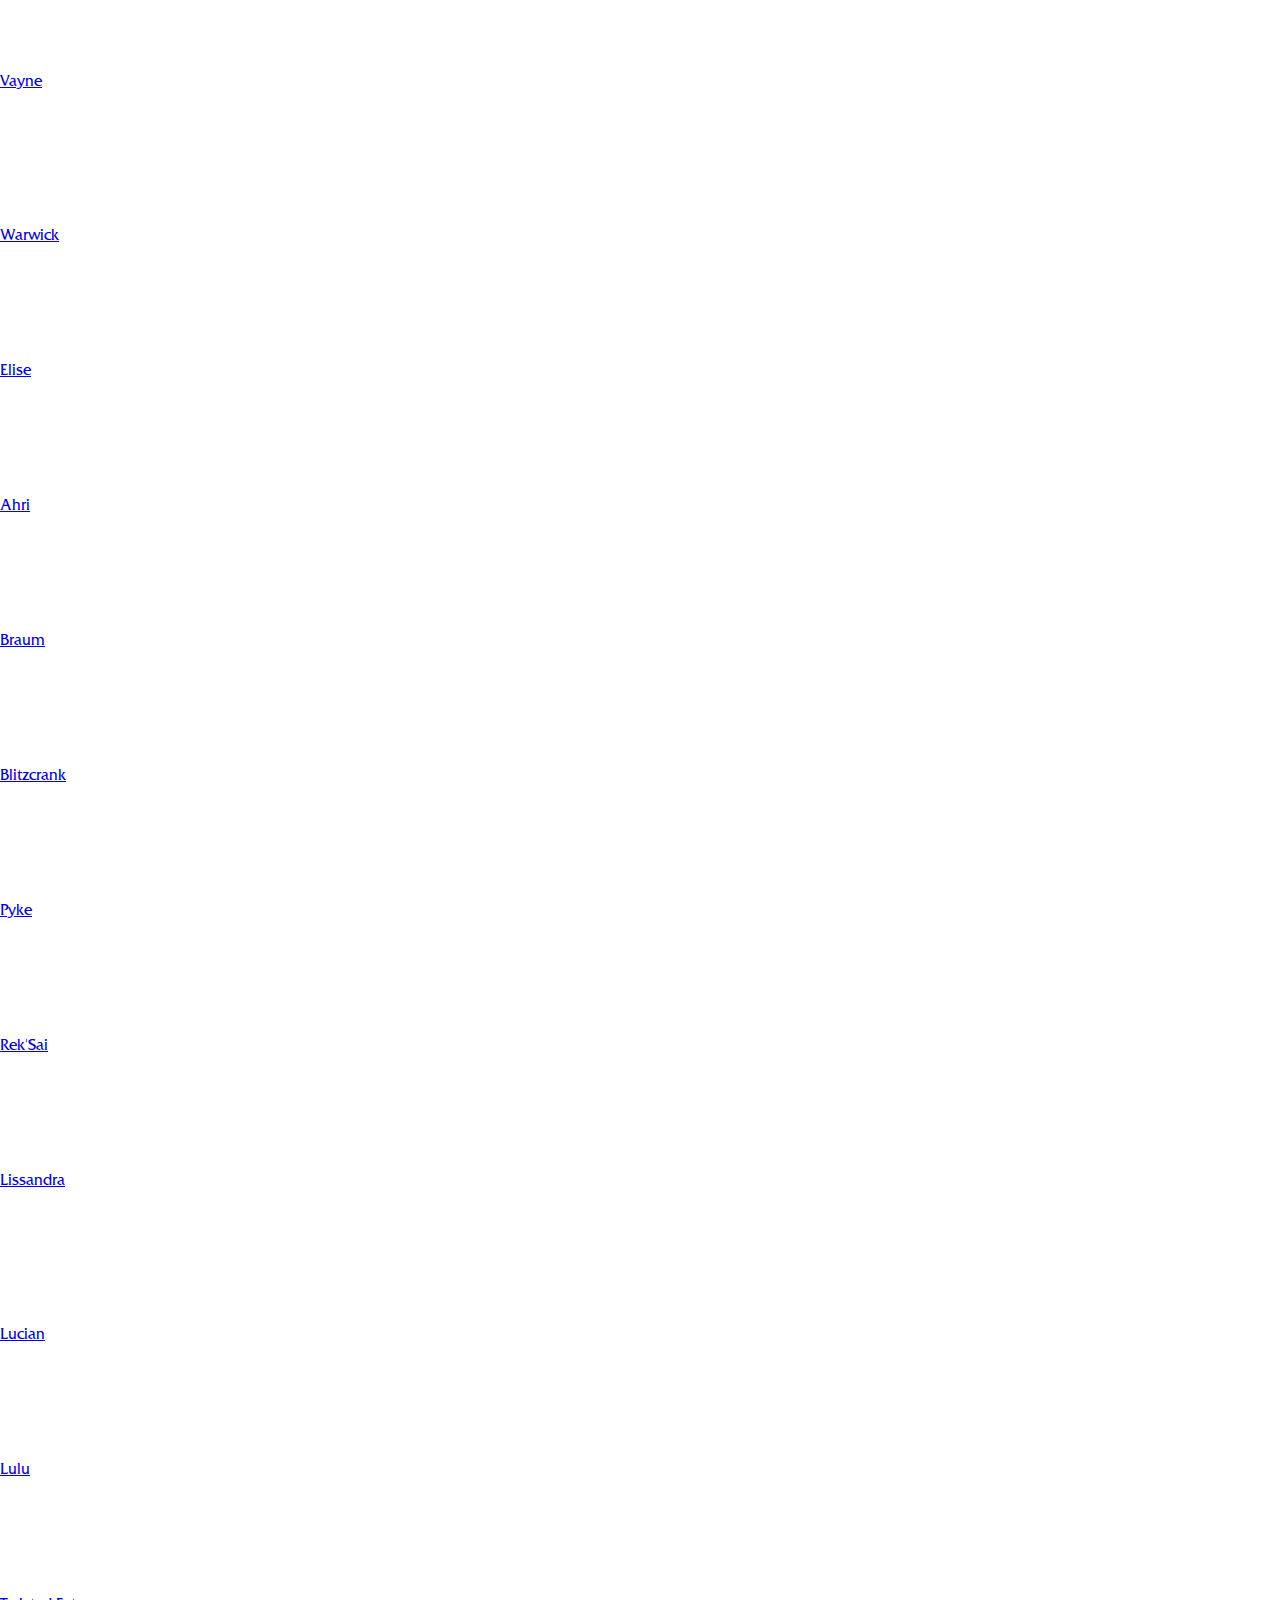
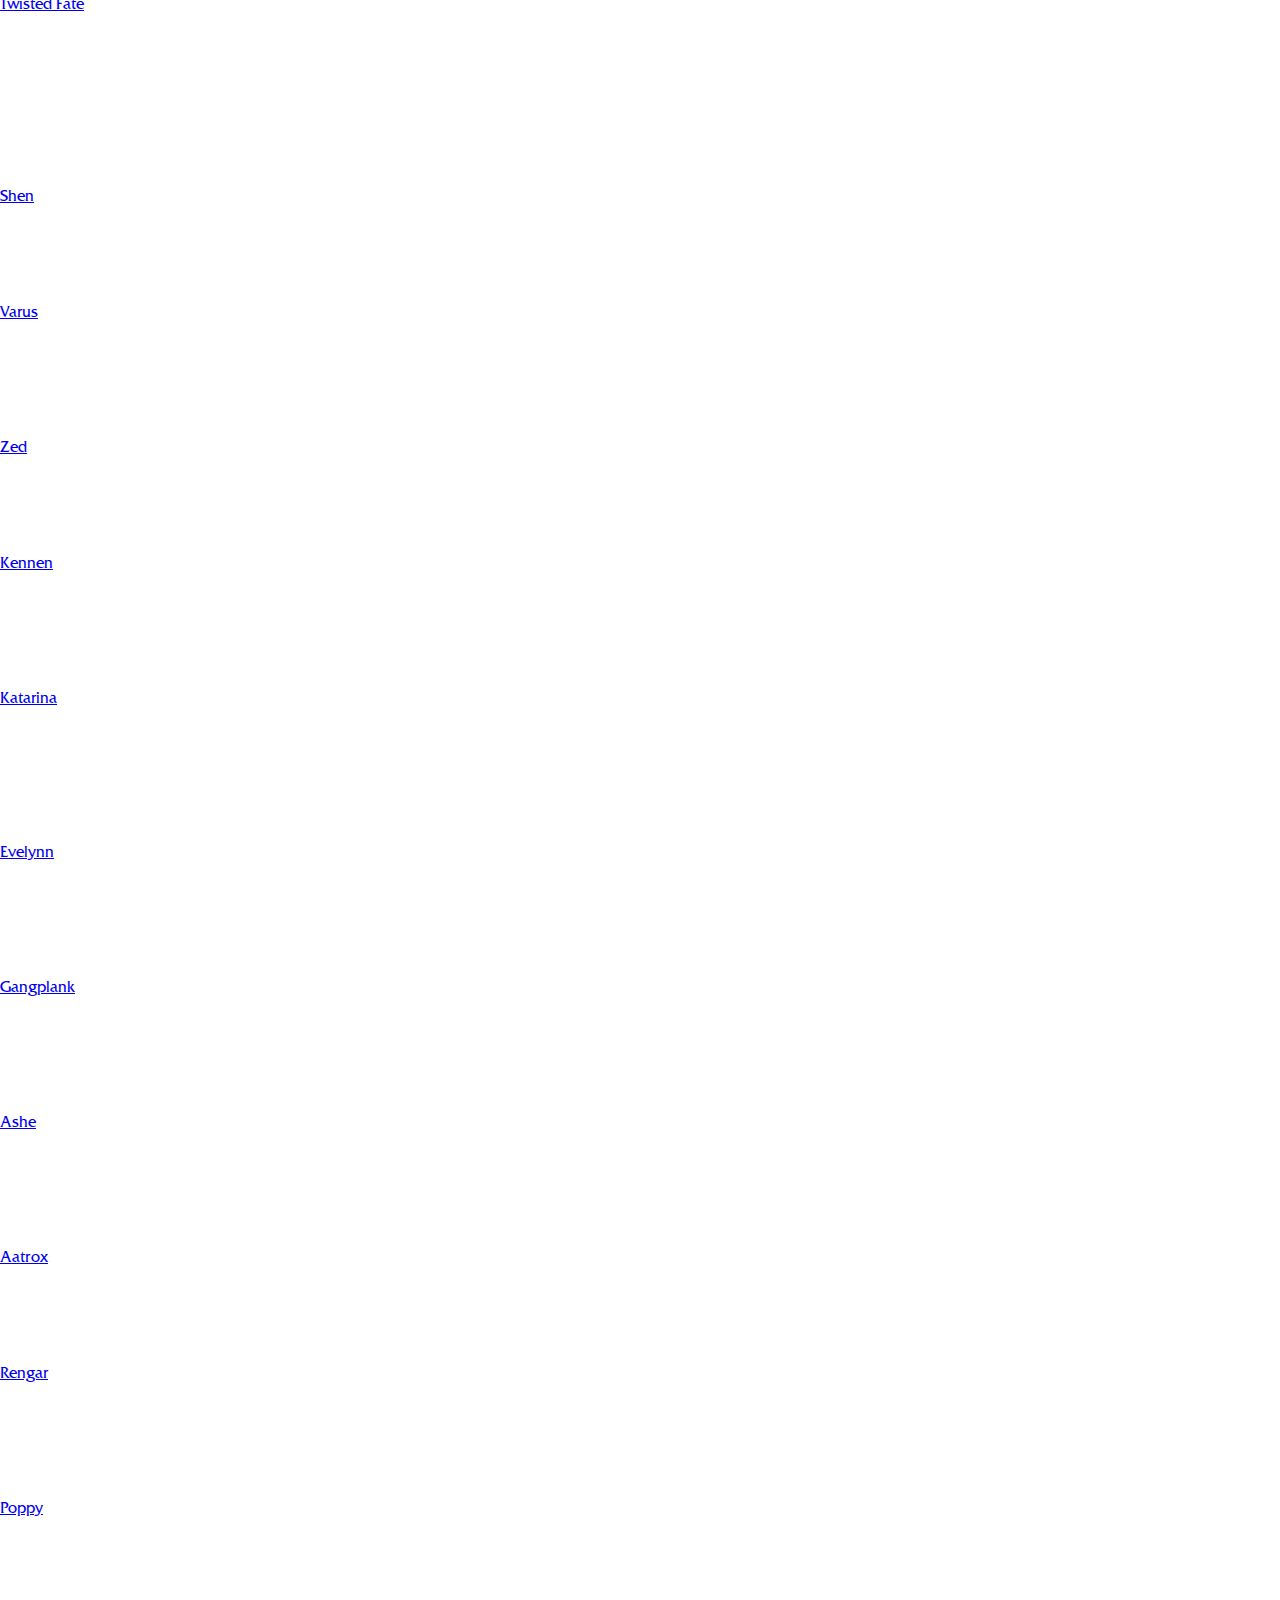
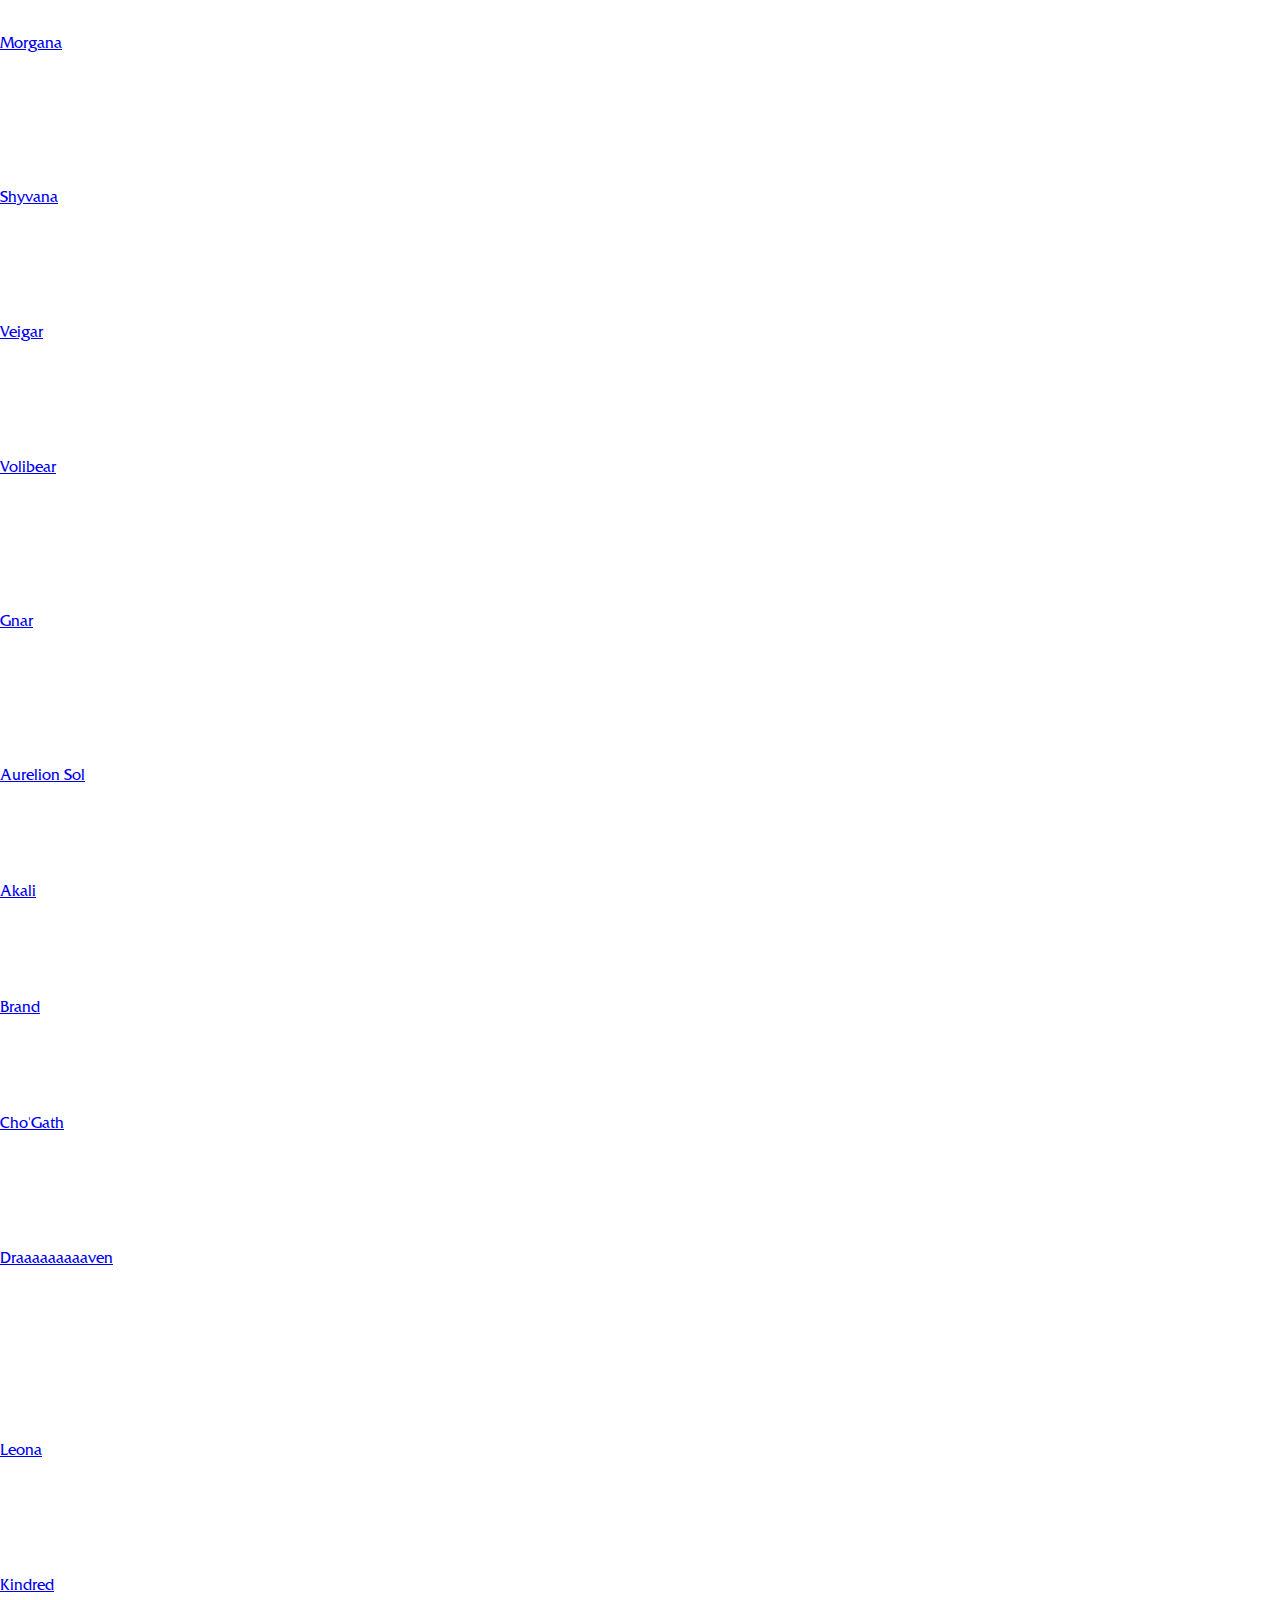
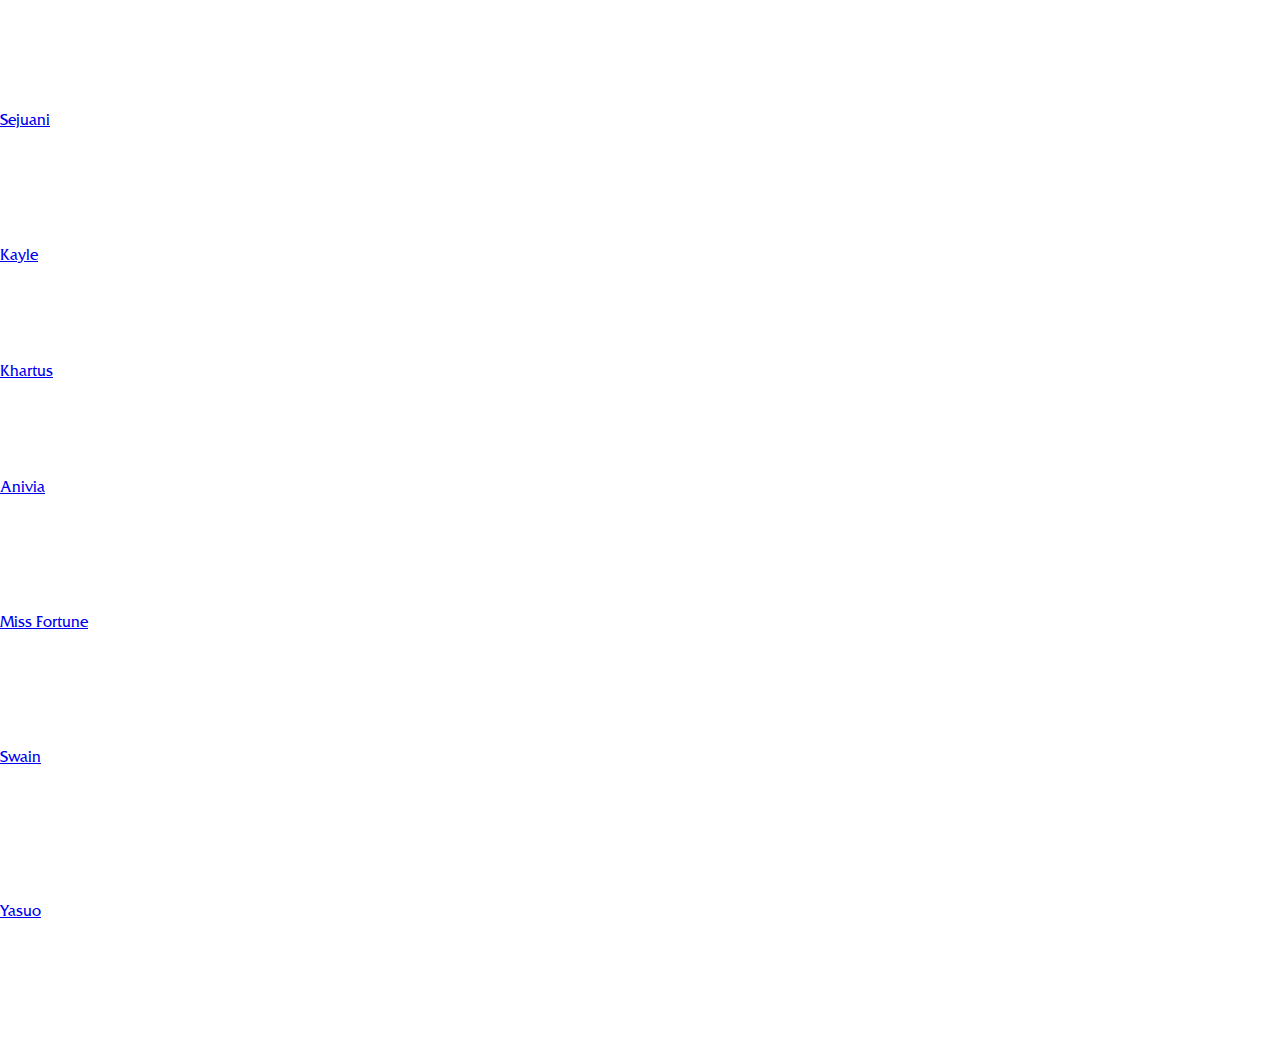
==== commit b06fef66: "Nueva actualización" ====
--- a/campeones.html
+++ b/campeones.html
@@ -97,41 +97,42 @@
                     <!--TIER1-->
                     <div class="iniciales">
                         <div class="iconos-champs bordear">
-                            <div class="icono">
-                                <a href=""><img src="iconos-campeones/Elise.png"></a>
-                            </div>
-                            <div class="icono">
-                                <a href=""><img src="iconos-campeones/Elise.png"></a>
-                            </div>
-                            <div class="icono">
-                                <a href=""><img src="iconos-campeones/Elise.png"></a>
-                            </div>
-                            <div class="icono">
-                                <a href=""><img src="iconos-campeones/Elise.png"></a>
-                            </div>
-                            <div class="icono">
-                                <a href=""><img src="iconos-campeones/Elise.png"></a>
-                            </div>
-                            <div class="icono">
-                                <a href=""><img src="iconos-campeones/Elise.png"></a>
-                            </div>
-                            <div class="icono">
-                                <a href=""><img src="iconos-campeones/Elise.png"></a>
-                            </div>
-                            <div class="icono">
-                                <a href=""><img src="iconos-campeones/Elise.png"></a>
-                            </div>
-                            <div class="icono">
-                                <a href=""><img src="iconos-campeones/Elise.png"></a>
-                            </div>
-                            <div class="icono">
-                                <a href=""><img src="iconos-campeones/Elise.png"></a>
-                            </div>
-                            <div class="icono">
-                                <a href=""><img src="iconos-campeones/Elise.png"></a>
-                            </div>
-                            <div class="icono">
-                                <a href=""><img src="iconos-campeones/Elise.png"></a>
+
+                            <div class="icono">
+                                <a href=""><img src="iconos-campeones/Darius icon.jpg"></a>
+                            </div>
+                            <div class="icono">
+                                <a href=""><img src="iconos-campeones/Fiora icon.jpg"></a>
+                            </div>
+                            <div class="icono">
+                                <a href=""><img src="iconos-campeones/Garen icon.jpg"></a>
+                            </div>
+                            <div class="icono">
+                                <a href=""><img src="iconos-campeones/Graves icon.jpg"></a>
+                            </div>
+                            <div class="icono">
+                                <a href=""><img src="iconos-campeones/Kassadin icon.jpg"></a>
+                            </div>
+                            <div class="icono">
+                                <a href=""><img src="iconos-campeones/Kha'Zix icon.jpg"></a>
+                            </div>
+                            <div class="icono">
+                                <a href=""><img src="iconos-campeones/Mordekaiser icon.jpg"></a>
+                            </div>
+                            <div class="icono">
+                                <a href=""><img src="iconos-campeones/Nidalee icon.jpg"></a>
+                            </div>
+                            <div class="icono">
+                                <a href=""><img src="iconos-campeones/Tristana icon.jpg"></a>
+                            </div>
+                            <div class="icono">
+                                <a href=""><img src="iconos-campeones/Vayne icon.jpg"></a>
+                            </div>
+                            <div class="icono">
+                                <a href=""><img src="iconos-campeones/Warwick icon.jpg"></a>
+                            </div>
+                            <div class="icono">
+                                <a href=""><img src="iconos-campeones/Elise icon.jpg"></a>
                             </div>
                         </div>
                     </div>
@@ -139,139 +140,145 @@
                     <div class="tierDos">
                         <div class="iconos-champs bordear">
                             <div>
-                                <a href=""><img src="iconos-campeones/k6.jpg"></a>
-                            </div>
-                            <div>
-                                <a href=""><img src="iconos-campeones/k6.jpg"></a>
-                            </div>
-                            <div>
-                                <a href=""><img src="iconos-campeones/k6.jpg"></a>
-                            </div>
-                            <div>
-                                <a href=""><img src="iconos-campeones/k6.jpg"></a>
-                            </div>
-                            <div>
-                                <a href=""><img src="iconos-campeones/k6.jpg"></a>
-                            </div>
-                            <div>
-                                <a href=""><img src="iconos-campeones/k6.jpg"></a>
-                            </div>
-                            <div>
-                                <a href=""><img src="iconos-campeones/k6.jpg"></a>
-                            </div>
-                            <div>
-                                <a href=""><img src="iconos-campeones/k6.jpg"></a>
-                            </div>
-                            <div>
-                                <a href=""><img src="iconos-campeones/k6.jpg"></a>
-                            </div>
-                            <div>
-                                <a href=""><img src="iconos-campeones/k6.jpg"></a>
-                            </div>
-                            <div>
-                                <a href=""><img src="iconos-campeones/k6.jpg"></a>
-                            </div>
-                            <div>
-                                <a href=""><img src="iconos-campeones/k6.jpg"></a>
-                            </div>
-                            <div>
-                                <a href=""><img src="iconos-campeones/k6.jpg"></a>
-                            </div>
+                                <a href=""><img src="iconos-campeones/Ahri icon.jpg"></a>
+                            </div>
+                            <div>
+                                <a href=""><img src="iconos-campeones/Braum icon.jpg"></a>
+                            </div>
+                            <div>
+                                <a href=""><img src="iconos-campeones/Blitzcrank icon.jpg"></a>
+                            </div>
+                            <div>
+                                <a href=""><img src="iconos-campeones/Pyke icon.jpg"></a>
+                            </div>
+                            <div>
+                                <a href=""><img src="iconos-campeones/Rek'Sai icon.jpg"></a>
+                            </div>
+                            <div>
+                                <a href=""><img src="iconos-campeones/Lissandra icon.jpg"></a>
+                            </div>
+                            <div>
+                                <a href=""><img src="iconos-campeones/Lucian icon.jpg"></a>
+                            </div>
+                            <div>
+                                <a href=""><img src="iconos-campeones/Lulu icon.jpg"></a>
+                            </div>
+                            <div>
+                                <a href=""><img src="iconos-campeones/Twisted Fate icon.jpg"></a>
+                            </div>
+                            <div>
+                                <a href=""><img src="iconos-campeones/Shen icon.jpg"></a>
+                            </div>
+                            <div>
+                                <a href=""><img src="iconos-campeones/Varus icon.jpg"></a>
+                            </div>
+                            <div>
+                                <a href=""><img src="iconos-campeones/Zed icon.jpg"></a>
+                            </div>
+
                         </div>
                     </div>
                     <!--TIER3-->
                     <div class="tierTres">
                         <div class="iconos-champs bordear">
                             <div>
-                                <a href=""><img src="iconos-campeones/k6.jpg"></a>
-                            </div>
-                            <div>
-                                <a href=""><img src="iconos-campeones/k6.jpg"></a>
-                            </div>
-                            <div>
-                                <a href=""><img src="iconos-campeones/k6.jpg"></a>
-                            </div>
-                            <div>
-                                <a href=""><img src="iconos-campeones/k6.jpg"></a>
-                            </div>
-                            <div>
-                                <a href=""><img src="iconos-campeones/k6.jpg"></a>
-                            </div>
-                            <div>
-                                <a href=""><img src="iconos-campeones/k6.jpg"></a>
-                            </div>
-                            <div>
-                                <a href=""><img src="iconos-campeones/k6.jpg"></a>
-                            </div>
-                            <div>
-                                <a href=""><img src="iconos-campeones/k6.jpg"></a>
-                            </div>
-                            <div>
-                                <a href=""><img src="iconos-campeones/k6.jpg"></a>
-                            </div>
-                            <div>
-                                <a href=""><img src="iconos-campeones/k6.jpg"></a>
-                            </div>
-                            <div>
-                                <a href=""><img src="iconos-campeones/k6.jpg"></a>
-                            </div>
-                            <div>
-                                <a href=""><img src="iconos-campeones/k6.jpg"></a>
-                            </div>
+                                <a href=""><img src="iconos-campeones/Kennen icon.jpg"></a>
+                            </div>
+                            <div>
+                                <a href=""><img src="iconos-campeones/Katarina icon.jpg"></a>
+                            </div>
+                            <div>
+                                <a href=""><img src="iconos-campeones/Evelynn icon.jpg"></a>
+                            </div>
+                            <div>
+                                <a href=""><img src="iconos-campeones/Gangplank icon.jpg"></a>
+                            </div>
+                            <div>
+                                <a href=""><img src="iconos-campeones/Ashe icon.jpg"></a>
+                            </div>
+                            <div>
+                                <a href=""><img src="iconos-campeones/Aatrox icon.jpg"></a>
+                            </div>
+                            <div>
+                                <a href=""><img src="iconos-campeones/Rengar icon.jpg"></a>
+                            </div>
+                            <div>
+                                <a href=""><img src="iconos-campeones/Poppy icon.jpg"></a>
+                            </div>
+                            <div>
+                                <a href=""><img src="iconos-campeones/Morgana icon.jpg"></a>
+                            </div>
+                            <div>
+                                <a href=""><img src="iconos-campeones/Shyvana icon.jpg"></a>
+                            </div>
+                            <div>
+                                <a href=""><img src="iconos-campeones/Veigar icon.jpg"></a>
+                            </div>
+                            <div>
+                                <a href=""><img src="iconos-campeones/Volibear icon.jpg"></a>
+                            </div>
+
                         </div>
                     </div>
                     <!--TIER4-->
                     <div class="tierCuatro">
                         <div class="iconos-champs bordear">
                             <div>
-                                <a href=""><img src="iconos-campeones/k6.jpg"></a>
-                            </div>
-                            <div>
-                                <a href=""><img src="iconos-campeones/k6.jpg"></a>
-                            </div>
-                            <div>
-                                <a href=""><img src="iconos-campeones/k6.jpg"></a>
-                            </div>
-                            <div>
-                                <a href=""><img src="iconos-campeones/k6.jpg"></a>
-                            </div>
-                            <div>
-                                <a href=""><img src="iconos-campeones/k6.jpg"></a>
-                            </div>
-                            <div>
-                                <a href=""><img src="iconos-campeones/k6.jpg"></a>
-                            </div>
-                            <div>
-                                <a href=""><img src="iconos-campeones/k6.jpg"></a>
-                            </div>
-                            <div>
-                                <a href=""><img src="iconos-campeones/k6.jpg"></a>
-                            </div>
-                            <div>
-                                <a href=""><img src="iconos-campeones/akali.jpeg"></a>
+                                <a href=""><img src="iconos-campeones/Gnar icon.jpg"></a>
+                            </div>
+                            <div>
+                                <a href=""><img src="iconos-campeones/Aurelion Sol icon.jpg"></a>
+                            </div>
+                            <div>
+                                <a href=""><img src="iconos-campeones/Akali icon.jpg"></a>
+                            </div>
+                            <div>
+                                <a href=""><img src="iconos-campeones/Brand icon.jpg"></a>
+                            </div>
+                            <div>
+                                <a href=""><img src="iconos-campeones/Cho'Gath icon.jpg"></a>
+                            </div>
+                            <div>
+                                <a href=""><img src="iconos-campeones/Draven icon.jpg"></a>
+                            </div>
+                            <div>
+                                <a href=""><img src="iconos-campeones/Leona icon.jpg"></a>
+                            </div>
+                            <div>
+                                <a href=""><img src="iconos-campeones/Kindred icon.jpg"></a>
+                            </div>
+                            <div>
+                                <a href=""><img src="iconos-campeones/Sejuani icon.jpg"></a>
                             </div>
                         </div>
                     </div>
                     <!--TIER5-->
+
                     <div class="tierCinco">
                         <div class="iconos-champs bordear">
                             <div>
-                                <a href=""><img src="iconos-campeones/k6.jpg"></a>
-                            </div>
-                            <div>
-                                <a href=""><img src="iconos-campeones/k6.jpg"></a>
-                            </div>
-                            <div>
-                                <a href=""><img src="iconos-campeones/k6.jpg"></a>
-                            </div>
-                            <div>
-                                <a href=""><img src="iconos-campeones/Elise.png"></a>
-                            </div>
-                            <div>
-                                <a href=""><img src="iconos-campeones/k6.jpg"></a>
-                            </div>
-                            <div>
-                                <a href=""><img src="iconos-campeones/k6.jpg"></a>
+                                <a href=""><img src="iconos-campeones/Kayle icon.jpg"></a>
+                            </div>
+                            <div>
+                                <a href=""><img src="iconos-campeones/Karthus icon.jpg"></a>
+                            </div>
+                            <div>
+                                <a href=""><img src="iconos-campeones/Anivia icon.jpg"></a>
+                            </div>
+                            <div>
+                                <a href=""><img src="iconos-campeones/Miss Fortune icon.jpg"></a>
+                            </div>
+                            <div>
+                                <a href=""><img src="iconos-campeones/Swain icon.jpg"></a>
+                            </div>
+                            <div>
+                                <a href=""><img src="iconos-campeones/Yasuo icon.jpg"></a>
+                            </div>
+                            <div>
+                                <a href=""><img src="iconos-campeones/Pantheon icon.jpg"></a>
+                            </div>
+                            <div>
+                                <a href=""><img src="iconos-campeones/Kai'Sa icon.jpg"></a>
                             </div>
                         </div>
                     </div>
@@ -280,134 +287,141 @@
 
             </div>
 
+
         </div>
-        <div class="row">
-            <div class="desc-champs">
-                <a href="#Darius">Darius</a>
-
-                <p>Coste: 1 de oro</p>
-                <p>Origen: Imperial</p>
-                <p>Clase: Caballero</p>
-                <p>Habilidad: Diezmar</p>
-                <p>Activa: Tras un breve retraso, inflige 150 / 200 / 250 de daño mágico a todos los enemigos cercanos y se cura 100 / 150 / 200 de vida por cada enemigo alcanzado.</p>
-
-                <a href="#fiora">Fiora</a>
+
+    </div>
+    <div class="fondo-champ row">
+        <div class="desc-champs">
+            <a href="#Darius">Darius</a>
+
+            <p>Coste: 1 de oro</p>
+            <p>Origen: Imperial</p>
+            <p>Clase: Caballero</p>
+            <p>Habilidad: Diezmar</p>
+            <p>Activa: Tras un breve retraso, inflige 150 / 200 / 250 de daño mágico a todos los enemigos cercanos y se cura 100 / 150 / 200 de vida por cada enemigo alcanzado.</p>
+
+            <a href="#fiora">Fiora</a>
+
+            <p>Coste: 1 de oro</p>
+            <p>Origen: Noble</p>
+            <p>Clase: Espadachín</p>
+            <p>Hablidad: Estocada</p>
+            <p>Activa: Se vuelve inmune al daño y a los hechizos durante 1.5 segundos, luego aturde durante 1.5 segundos e inflige 100 / 175 / 250 de daño mágico al enemigo más cercano.</p>
+
+            <a href="#garen">Garen</a>
+
+            <p>Coste: 1 de oro</p>
+            <p>Origen: Noble</p>
+            <p>Clase: Caballero</p>
+            <p>Habilidad: Juicio</p>
+            <p>Activa: Gira su espada alrededor de su cuerpo durante 4 segundos, volviéndose inmune al daño mágico e infligiendo 50 / 65 / 80 de daño mágico a todos los enemigos cercanos cada segundo. Los giros pueden infligir un total de 450 / 585 / 720
+                de daño mágico.</p>
+
+            <a href="#graves">Graves</a>
+
+            <p>Coste: 1 de oro</p>
+            <p>Origen: Pirata</p>
+            <p>Clase: Pistolero</p>
+            <p>Habilidad: Plomazo</p>
+            <p>Pasiva: Los ataques básicos infligen un 5 / 10 / 15% de daño físico aumentado y golpean a todos los enemigos en un cono de 2 hexágonos.</p>
+
+            <a href="#kassadin">Kassadin</a>
+
+            <p>Coste: 1 de oro</p>
+            <p>Origen: Del Vacío</p>
+            <p>Clase: Hechicero</p>
+            <p>Habilidad: Cuchilla Infernal</p>
+            <p>Pasiva: Los ataques básicos reducen el maná actual del objetivo en 20 / 40 / 60 y otorgan un escudo de la misma cantidad durante 4 segundos.</p>
+
+            <a href="#k6">Kha'Zix</a>
+
+            <p>Coste: 1 de oro</p>
+            <p>Origen: Del Vacío</p>
+            <p>Clase: Asesino</p>
+            <p>Habilidad:Saborea su Miedo</p>
+            <p>Activa: Inflige 150 / 250 / 350 de daño mágico al enemigo seleccionado. En su lugar, inflige 400 / 600 / 800 de daño mágico a un enemigo que no tenga aliados adyacentes a él.</p>
+
+            <a href="#morde">Mordekaiser</a>
+
+            <p>Coste: 1 de oro</p>
+            <p>Origen: Fantasmal </p>
+            <p>Clase: Caballero</p>
+            <p>Habilidad: Aniquilación</p>
+            <p>Activa: Golpea hacia adelante con su maza en una línea de 3 hexágonos de distancia, infligiendo 200 / 325 / 450 de daño mágico a los dos enemigos más cercanos dentro del área.</p>
+
+            <a href="#nidalee">Nidalee</a>
+
+            <p>Costo: 1 de oro</p>
+            <p>Origen: Salvaje</p>
+            <p>Clase: Cambiaformas
+                <p>Habilidad: Arrebato Primitivo</p>
+                <p>Activa: Tras un retraso de 0.5 segundos, se cura a sí misma y al aliado más débil durante 6 segundos, curando un total de 150 / 375 / 600 de vida, luego, se transforma en una atacante cuerpo a cuerpo durante 60 segundos, obteniendo 20
+                    / 70 / 120 de daño de ataque.</p>
+
+
+
+
+                <a href="#tristana">Tristana</a>
+
+                <p>Costo: 1 de Oro</p>
+                <p>Origen: Yordle</p>
+
+                <p>Clase: Pistolero</p>
+                <p>Habilidad: Carga Explosiva</p>
+                <p>Activa: Coloca una bomba sobre su objetivo actual que detona después de 4 segundos o después de 3 ataques básicos, infligiendo 60 / 90 / 120 de daño mágico a los enemigos dentro de 2 hexágonos. El daño aumenta en un 50% con cada ataque
+                    básico, infligiendo hasta un máximo de 150 / 225 / 300 de daño mágico.</p>
+
+                <a href="#vayne">Vayne</a>
 
                 <p>Coste: 1 de oro</p>
                 <p>Origen: Noble</p>
-                <p>Clase: Espadachín</p>
-                <p>Hablidad: Estocada</p>
-                <p>Activa: Se vuelve inmune al daño y a los hechizos durante 1.5 segundos, luego aturde durante 1.5 segundos e inflige 100 / 175 / 250 de daño mágico al enemigo más cercano.</p>
-
-                <a href="#garen">Garen</a>
+                <p>Clase: Cazador</p>
+                <p>Habilidad: Proyectiles de Plata</p>
+                <p>Pasiva: Los ataques básicos aplican una acumulación de Proyectiles de Plata. Atacar a un nuevo enemigo elimina todas las acumulaciones del objetivo anterior.</p>
+                <p>El tercer ataque consume todas las acumulaciones para infligir un 8 / 10 / 12% de la vida máxima del objetivo como daño verdadero adicional.</p>
+
+                <a href="#ww">Warwick</a>
 
                 <p>Coste: 1 de oro</p>
-                <p>Origen: Noble</p>
-                <p>Clase: Caballero</p>
-                <p>Habilidad: Juicio</p>
-                <p>Activa: Gira su espada alrededor de su cuerpo durante 4 segundos, volviéndose inmune al daño mágico e infligiendo 50 / 65 / 80 de daño mágico a todos los enemigos cercanos cada segundo. Los giros pueden infligir un total de 450 / 585 /
-                    720 de daño mágico.</p>
-
-                <a href="#graves">Graves</a>
-
-                <p>Coste: 1 de oro</p>
-                <p>Origen: Pirata</p>
-                <p>Clase: Pistolero</p>
-                <p>Habilidad: Plomazo</p>
-                <p>Pasiva: Los ataques básicos infligen un 5 / 10 / 15% de daño físico aumentado y golpean a todos los enemigos en un cono de 2 hexágonos.</p>
-
-                <a href="#kassadin">Kassadin</a>
-
-                <p>Coste: 1 de oro</p>
-                <p>Origen: Del Vacío</p>
+                <p>Origen: Salvaje</p>
+                <p>Clase: Peleador</p>
+                <p>Habilidad: Opresión Infinita</p>
+                <p>Activa: Se abalanza sobre el enemigo más bajo de vida, aturdiéndolo durante 1.5 segundos, infligiéndole 150 / 225 / 300 de daño mágico durante 3 golpes y curándose mientras dura el efecto.</p>
+
+                <a href="#elise">Elise</a>
+
+                <p>Coste: 2 de oro</p>
+                <p>Origen: Demonio</p>
+                <p>Clase: Cambiaforma</p>
+                <p>Habilidad: Forma Arácnida</p>
+                <p>Activa: Invoca 2 / 3 / 4 arañas con 500 de vida y se transforma en una atacante cuerpo a cuerpo durante 60 segundos, obteniendo un 60 / 90 / 120% de robo de vida.</p>
+
+                <a href="#ahri">Ahri</a>
+
+                <p>Coste: 2 de oro</p>
+                <p>Origen: Salvaje</p>
                 <p>Clase: Hechicero</p>
-                <p>Habilidad: Cuchilla Infernal</p>
-                <p>Pasiva: Los ataques básicos reducen el maná actual del objetivo en 20 / 40 / 60 y otorgan un escudo de la misma cantidad durante 4 segundos.</p>
-
-                <a href="#k6">Kha'Zix</a>
-
-                <p>Coste: 1 de oro</p>
-                <p>Origen: Del Vacío</p>
-                <p>Clase: Asesino</p>
-                <p>Habilidad:Saborea su Miedo</p>
-                <p>Activa: Inflige 150 / 250 / 350 de daño mágico al enemigo seleccionado. En su lugar, inflige 400 / 600 / 800 de daño mágico a un enemigo que no tenga aliados adyacentes a él.</p>
-
-                <a>Mordekaiser</a>
-
-                <p>Coste: 1 de oro</p>
-                <p>Origen: Fantasmal </p>
-                <p>Clase: Caballero</p>
-                <p>Habilidad: Aniquilación</p>
-                <p>Activa: Golpea hacia adelante con su maza en una línea de 3 hexágonos de distancia, infligiendo 200 / 325 / 450 de daño mágico a los dos enemigos más cercanos dentro del área.</p>
-
-                <a>Nidalee</a>
-
-                <p>Costo: 1 de oro</p>
-                <p>Origen: Salvaje</p>
-                <p>Clase: Cambiaformas
-                    <p>Habilidad: Arrebato Primitivo</p>
-                    <p>Activa: Tras un retraso de 0.5 segundos, se cura a sí misma y al aliado más débil durante 6 segundos, curando un total de 150 / 375 / 600 de vida, luego, se transforma en una atacante cuerpo a cuerpo durante 60 segundos, obteniendo
-                        20 / 70 / 120 de daño de ataque.</p>
-
-                    <p></p>Tristana
-
-                    <p>Costo: 1 de Oro</p>
-                    <p>Origen: Yordle</p>
-                    <p>Clase: Pistolero</p>
-                    <p>Habilidad: Carga Explosiva</p>
-                    <p>Activa: Coloca una bomba sobre su objetivo actual que detona después de 4 segundos o después de 3 ataques básicos, infligiendo 60 / 90 / 120 de daño mágico a los enemigos dentro de 2 hexágonos. El daño aumenta en un 50% con cada ataque
-                        básico, infligiendo hasta un máximo de 150 / 225 / 300 de daño mágico.</p>
-
-                    <a>Vayne</a>
-
-                    <p>Coste: 1 de oro</p>
-                    <p>Origen: Noble</p>
-                    <p>Clase: Cazador</p>
-                    <p>Habilidad: Proyectiles de Plata</p>
-                    <p>Pasiva: Los ataques básicos aplican una acumulación de Proyectiles de Plata. Atacar a un nuevo enemigo elimina todas las acumulaciones del objetivo anterior.</p>
-                    <p>El tercer ataque consume todas las acumulaciones para infligir un 8 / 10 / 12% de la vida máxima del objetivo como daño verdadero adicional.</p>
-
-                    <a>Warwick</a>
-
-                    <p>Coste: 1 de oro</p>
-                    <p>Origen: Salvaje</p>
-                    <p>Clase: Peleador</p>
-                    <p>Habilidad: Opresión Infinita</p>
-                    <p>Activa: Se abalanza sobre el enemigo más bajo de vida, aturdiéndolo durante 1.5 segundos, infligiéndole 150 / 225 / 300 de daño mágico durante 3 golpes y curándose mientras dura el efecto.</p>
-
-                    <a>Elise</a>
-
-                    <p>Coste: 2 de oro</p>
-                    <p>Origen: Demonio</p>
-                    <p>Clase: Cambiaforma</p>
-                    <p>Habilidad: Forma Arácnida</p>
-                    <p>Activa: Invoca 2 / 3 / 4 arañas con 500 de vida y se transforma en una atacante cuerpo a cuerpo durante 60 segundos, obteniendo un 60 / 90 / 120% de robo de vida.</p>
-
-                    <a>Ahri</a>
-
-                    <p>Coste: 2 de oro</p>
-                    <p>Origen: Salvaje</p>
-                    <p>Clase: Hechicero</p>
-                    <p>Habilidad: Orbe del Engaño</p>
-                    <p>Activa: Dispara un orbe que regresa en una línea de 5 hexágonos e inflige 100 / 175 / 250 de daño mágico a los enemigos que atraviesa. Los enemigos pueden ser dañados dos veces.</p>
-
-                    <a>Braum</a>
-
-                    <p>Coste: 2 de oro</p>
-                    <p>Origen: Gélido</p>
-                    <p>Clase: Guardían</p>
-                    <p>Habilidad: Inquebrantable</p>
-                    <p>Activa: Levanta una barrera durante 4 segundos que redirecciona todo el daño entrante a Braum y reduce el daño que recibe a través del escudo en un 60 / 75 / 90%.</p>
-
-                    <a>Blitzcrank</a>
-
-                    <p>Coste: 2 de oro</p>
-                </p>Origen: Robot</p>
+                <p>Habilidad: Orbe del Engaño</p>
+                <p>Activa: Dispara un orbe que regresa en una línea de 5 hexágonos e inflige 100 / 175 / 250 de daño mágico a los enemigos que atraviesa. Los enemigos pueden ser dañados dos veces.</p>
+
+                <a href="#braum">Braum</a>
+
+                <p>Coste: 2 de oro</p>
+                <p>Origen: Gélido</p>
+                <p>Clase: Guardían</p>
+                <p>Habilidad: Inquebrantable</p>
+                <p>Activa: Levanta una barrera durante 4 segundos que redirecciona todo el daño entrante a Braum y reduce el daño que recibe a través del escudo en un 60 / 75 / 90%.</p>
+
+                <a href="#blitz">Blitzcrank</a>
+
+                <p>Coste: 2 de oro</p>
+                <p>Origen: Robot</p>
                 <p> Clase: Peleador</p>
                 <p> Habilidad: Agarre Cohete</p>
                 <p> Activa: Arrastra al enemigo más lejano a una posición cuerpo a cuerpo, lo aturde durante 2.5 segundos y le inflige 100 / 450 / 800 de daño mágico. Además, su siguiente ataque básico derriba al objetivo.</p>
 
-                <a>Pyke</a>
+                <a href="#pyke">Pyke</a>
 
                 <p>Coste: 2 de oro</p>
                 <p>Origen: Pirata</p>
@@ -415,7 +429,7 @@
                 <p>Habilidad: Corriente Fantasma</p>
                 <p>Activa: Se desplaza hacia atrás del enemigo más lejano, creando una imagen fantasma de 1 segundo que luego, sigue e inflige 150 / 200 / 250 de daño mágico y aturde a todos los enemigos que atraviesa durante 2 / 2.5 / 3 segundos.</p>
 
-                <a>Rek'Sai</a>
+                <a href="#rek">Rek'Sai</a>
 
                 <p>Coste: 2 de oro</p>
                 <p>Origen: Del Vacío</p>
@@ -424,7 +438,7 @@
                 <p>Activa: Se entierra en el suelo, volviéndose inalcanzable durante 1.5 segundos mientras se cura 300 / 400 / 500 de vida en total cada 0.5 segundos. Luego, se desentierra, infligiendo 150 / 200 / 250 de daño mágico y derriba durante 1.25
                     segundos al enemigo más cercano.</p>
 
-                <a>Lissandra</a>
+                <a href="#liss">Lissandra</a>
 
                 <p>Coste: 2 de oro</p>
                 <p>Origen: Gélido </p>
@@ -434,7 +448,7 @@
                     durante 3 segundos.</p>
                 <p>Si está por debajo del 50% de su vida, en su lugar, se encierra a sí misma durante 2 segundos, volviéndose inalcanzable.</p>
 
-                <a>Lucian</a>
+                <a href="#lucian">Lucian</a>
 
                 <p>Coste: 2 de oro</p>
                 <p>Origen: Noble</p>
@@ -442,7 +456,7 @@
                 <p>Habilidad: Persecución Implacable</p>
                 <p>Activa: Se desplaza lejos del enemigo al que ataca y luego, ataca dos veces. El primer ataque inflige daño físico, mientras que el segundo inflige de daño mágico.</p>
 
-                <a>Lulu</a>
+                <a href="#lulu">Lulu</a>
 
                 <p>Coste: 2 de oro</p>
                 <p>Origen: Yordle</p>
@@ -450,18 +464,18 @@
                 <p>Habilidad: Enormamiento</p>
                 <p>Activa: Otorga a 1 / 2 / 3 aliados 300 / 475 / 650 de vida adicional durante 6 segundos y derriba a los enemigos alrededor de ellos durante 1.25 segundos.</p>
 
-                <a>Twisted Fate
-                
+                <a href="#tf">Twisted Fate</a>
+
                 <p>Coste: 2 de oro</p>
                 <p>Origen: Pirata</p>
                 <p>Clase: Hechicero</p>
                 <p>Habilidad: Escoge una Carta</p>
                 <p>Tras una breve retraso, selecciona aleatoriamente una de tres cartas, las cuales potencian su siguiente ataque básico para infligir 200 / 300 / 400 de daño mágico adicional y aplicar un efecto adicional:</p>
                 <p>Carta Azul: Restaura 20 / 35 / 50 de maná a él mismo y a los aliados adyacentes.</p>
-                <p></p>Carta Roja: Inflige el mismo daño mágico a los enemigos adyacentes al objetivo.</p>
+                <p>Carta Roja: Inflige el mismo daño mágico a los enemigos adyacentes al objetivo.</p>
                 <p>Carta Dorada: Stun icon Aturde al objetivo durante 2 / 3 / 4 segundos.</p>
-                
-                <a>Shen</a>
+
+                <a href="#shen">Shen</a>
 
                 <p>Coste: 2 de oro</p>
                 <p>Origen: Ninja</p>
@@ -469,7 +483,7 @@
                 <p>Habilidad: Refugio del Espíritu</p>
                 <p>Activa: Crea una zona alrededor de él durante 3 / 4 / 5 segundos, permitiendo que los aliados dentro de ella evadan todos los ataques.
                 </p>
-                <a>Varus</a>
+                <a href="varus">Varus</a>
 
                 <p>Coste: 2 de oro</p>
                 <p>Origen: Demonio</p>
@@ -477,7 +491,7 @@
                 <p>Habilidad: Flecha Penetrante</p>
                 <p>Activa: Tras cargar durante 1.5 segundos, dispara una flecha con un alcance máximo de 8 hexágonos de distancia, infligiendo 400 / 600 / 800 de daño mágico a todos los enemigos que alcanza.
                 </p>
-                <a>Zed</a>
+                <a href="#zed">Zed</a>
 
                 <p>Coste: 2 de oro</p>
                 <p>Origen: Ninja</p>
@@ -485,7 +499,7 @@
                 <p>Habilidad: Navaja Shuriken
                     <p>Activa: Lanza una shuriken en una línea de 4 hexágonos que inflige 200 / 300 / 400 de daño mágico a los enemigos que atraviesa.
                     </p>
-                    <a>Kennen</a>
+                    <a href="#kennen">Kennen</a>
 
                     <p>Coste: 3 de oro</p>
                     <p>Origen: Ninja</p>
@@ -494,7 +508,7 @@
                     <p>Activa: Invoca una tormenta alrededor de él durante 3 segundos, infligiendo 50 / 80 / 110 de daño mágico cada 0.5 segundos a todos los enemigos cercanos y aturdiéndolos durante 1.5 segundos después de 3 golpes. La tormenta puede infligir
                         un total de 350 / 560 / 770 de daño mágico.
                     </p>
-                    <a>Katarina</a>
+                    <a href="#kata">Katarina</a>
 
                     <p>Coste: 3 de oro</p>
                     <p>Origen: Imperial</p>
@@ -503,7 +517,7 @@
                     <p>Activa: Canaliza durante 2.5 segundos y le lanza dagas a 3 / 5 / 7 enemigos cercanos, infligiéndoles 40 / 60 / 80 de daño mágico por segundo y aplicándoles Heridas Graves, lo que reduce las curaciones durante 3 segundos. La canalización
                         puede infligir un total de 600 / 900 / 1200 de daño mágico.
                     </p>
-                    <a>Evelynn</a>
+                    <a href="#evelyn">Evelynn</a>
 
                     <p>Coste: 3 de oro</p>
                     <p>Origen: Demonio</p>
@@ -511,7 +525,7 @@
                     <p>Habilidad: Última Caricia</p>
                     <p>Activa: Inflige 200 / 250 / 300 de daño mágico a los 3 enemigos más cercanos y reaparece 3 hexágonos atrás. El daño aumenta a 600 / 1000 / 1500 contra enemigos por debajo del 50% de su vida.
                     </p>
-                    <a>Gangplank</a>
+                    <a href="#gp">Gangplank</a>
 
                     <p>Coste: 3 de oro</p>
                     <p>Origen: Pirata</p>
@@ -520,7 +534,7 @@
                     <p>Pasiva: Aparecen Barriles de Pólvora periódicamente.</p>
                     <p>Activa: Detona todos los Barriles de Pólvora activos e inflige 200 / 325 / 450 de daño mágico a todos los enemigos atrapados en la explosión.
                     </p>
-                    <a>Ashe</a>
+                    <a href="#ashe">Ashe</a>
 
                     <p>Coste: 3 de oro</p>
                     <p>Origen: Gélido</p>
@@ -528,7 +542,7 @@
                     <p>Habilidad: Flecha de Cristal Encantada</p>
                     <p>Activa: Dispara una flecha que aturde e inflige 200 / 400 / 600 de daño mágico al primer enemigo que golpea. El aturdimiento dura 1 / 1.5 / 2 segundos por cada hexágono recorrido.</p>
 
-                    <a>Aatrox</a>
+                    <a href="#aatrox">Aatrox</a>
 
                     <p>Coste: 3 de oro</p>
                     <p>Origen: Demonio</p>
@@ -536,7 +550,7 @@
                     <p>Habilidada: La Espada Darkin</p>
                     <p>Activa: Golpea hacia adelante, infligiendo 350 / 600 / 850 de daño mágico a todos los enemigos en un círculo.</p>
 
-                    <a>Rengar</a>
+                    <a href="#rengar">Rengar</a>
 
                     <p>Coste: 3 de oro</p>
                     <p>Origen: Salvaje</p>
@@ -544,7 +558,7 @@
                     <p>Habilidad: Fiereza</p>
                     <p>Activa: Salta hacia el enemigo más débil, infligiéndole un 200 / 300 / 400% de DA de daño físico. Tras saltar, obtiene un 30 / 50 / 70% de velocidad de ataque y un 25% de probabilidad de golpe crítico durante 6 segundos.</p>
 
-                    <a>Poppy</a>
+                    <a href="#poppy">Poppy</a>
 
                     <p>Coste: 3 de oro</p>
                     <p>Origen: Yordle</p>
@@ -552,7 +566,7 @@
                     <p>Habilidad: Veredicto de la Guardiana</p>
                     <p>Activa: Tras cargar durante 0.75 segundos, gira su martillo y golpea al enemigo más cercano, infligiéndole 300 / 400 / 500 de daño mágico, derribándolo durante 1 segundo y aturdiéndolo durante 1.5 / 2.5 / 3.5 segundos.</p>
 
-                    <a>Morgana</a>
+                    <a href="#morgana">Morgana</a>
 
                     <p>Coste: 3 de oro</p>
                     <p>Origen: Demonio</p>
@@ -561,7 +575,7 @@
                     <p>Activa: Arroja cadenas a los enemigos cercanos con un alcance máximo de 3 hexágonos de distancia, infligiéndoles 250 / 350 / 450 de daño mágico y ralentizándolos en un 20% mientras dure el efecto. Tras 3 segundos, si los enemigos siguen
                         atados, les inflige el mismo daño y los aturde durante 2 / 4 / 6 segundos.</p>
 
-                    <a>Shyvana</a>
+                    <a href="#shyv">Shyvana</a>
 
                     <p>Coste: 3 de oro</p>
                     <p>Origen: Dragón </p>
@@ -570,7 +584,7 @@
                     <p>Activa: Se desplaza y se transforma en una atacante a distancia durante 60 segundos, obteniendo 60 / 110 / 160 de daño de ataque y alcance de ataque. Al estar transformada, sus ataques prenden fuego a los enemigos, infligiéndoles 250
                         / 375 / 500 de daño mágico durante 3 segundos.</p>
 
-                    <a>Veigar</a>
+                    <a href="#veigar">Veigar</a>
 
                     <p>Coste: 3 de oro</p>
                     <p>Origen: Yordle</p>
@@ -578,7 +592,7 @@
                     <p>Habilidad: Estallido Primordial</p>
                     <p>Activa: Inflige 300 / 500 / 700 de daño mágico al enemigo seleccionado. Si el objetivo es de un nivel de estrella más bajo que Veigar, el objetivo es ejecutado.</p>
 
-                    <a>Volibear</a>
+                    <a href="#voli">Volibear</a>
 
                     <p>Costo: 3 de oro</p>
                     <p>Origen: Gélido</p>
@@ -587,7 +601,7 @@
                     <p>Activa: Durante 20 segundos, obtiene un 8% de tamaño aumentado y potencia sus ataques básicos, los cuales rebotan en un máximo de 3 / 4 / 5 enemigos en un alcance de 1 hexágono de distancia, infligiendo un 60 / 80 / 100% de DA de daño
                         físico a los objetivos secundarios y aplicándoles efectos de impacto.</p>
 
-                    <a>Gnar</a>
+                    <a href="#gnar">Gnar</a>
 
                     <p>Costo: 4 de oro</p>
                     <p>Origen: Salvaje y Yordle</p>
@@ -596,7 +610,7 @@
                     <p>Activa: Se transforma en un atacante cuerpo a cuerpo durante 60 segundos, obteniendo 300 / 600 / 900 de vida y 30 / 60 / 90 de daño de ataque, luego salta atrás del enemigo más lejano y empuja a todos los enemigos circundantes 2 hexágonos
                         en dirección a su equipo, aturdiéndolos durante 2 segundos e infligiendo 200 / 300 / 400 de daño mágico.</p>
 
-                    <a>Aurelion Sol</a>
+                    <a href="#asol">Aurelion Sol</a>
 
                     <p>Coste: 4 de oro</p>
                     <p>Origen: Dagrón</p>
@@ -604,7 +618,7 @@
                     <p>Habilidad: Voz de Luz</p>
                     <p>Activa: Tras un retraso de 0.35 segundos, inflige 250 / 450 / 650 de daño mágico a todos los enemigos en una línea.</p>
 
-                    <a>Akali</a>
+                    <a href="#akali">Akali</a>
 
                     <p>Coste: 4 de oro</p>
                     <p>Origen: Ninja</p>
@@ -612,7 +626,7 @@
                     <p>Habilidad: Ráfaga de los Cinco Filos</p>
                     <p>Activa: Inflige 200 / 375 / 550 de daño mágico a todos los enemigos en un cono a un hexágono de distancia, con un ancho de 3 hexágonos.</p>
 
-                    <a>Brand</a>
+                    <a href="#brand">Brand</a>
 
                     <p>Costo: 4 de oro</p>
                     <p>Origen: Demonio</p>
@@ -620,7 +634,7 @@
                     <p>Habilidad: Piroclasma</p>
                     <p>Activa: Desata una bola de fuego que rebota 4 / 4 / 6 veces entre los enemigos e inflige 200 / 300 / 400 de daño mágico con cada rebote.</p>
 
-                    <a>Cho'Gath</a>
+                    <a href="#cho">Cho'Gath</a>
 
                     <p>Coste: 4 de oro</p>
                     <p>Origen: Del Vacío</p>
@@ -628,7 +642,7 @@
                     <p>Habilidad: Ruptura</p>
                     <p>Activa: Tras un retraso de 1.5 segundos, inflige 200 / 400 / 600 de daño mágico y derriba a todos los enemigos en un área de 3x3, aturdiéndolos durante 2 / 2.25 / 2.5 segundos.</p>
 
-                    <a>Draaaaaaaaaven</a>
+                    <a href="#draven">Draaaaaaaaaven</a>
 
                     <p>Costo: 4 de oro</p>
                     <p>Origen: Imperial</p>
@@ -638,7 +652,7 @@
                     <p>El hacha giratoria rebota en el objetivo y se eleva, cayendo 2 segundos después en la posición actual de Draven. Si atrapa un hacha, el efecto de la habilidad se vuelve a aplicar sin costo adicional en su próximo ataque básico.</p>
                     <p>Puede tener hasta un máximo de 2 hachas a la vez.</p>
 
-                    <a>Leona</a>
+                    <a href="#leona">Leona</a>
 
                     <p>Coste: 4 de oro</p>
                     <p>Origen: Noble</p>
@@ -647,7 +661,7 @@
                     <p>Activa: Tras un retraso de 0.625 segundos, invoca un rayo solar que inflige 175 / 250 / 325 de daño mágico y ralentiza a todos los enemigos dentro un alcance de 3x3 durante 5 / 8 / 11 segundos. En su lugar, el enemigo que esté en el
                         centro es aturdido durante la misma cantidad de tiempo.</p>
 
-                    <a>Kindred</a>
+                    <a href="#kindred">Kindred</a>
 
                     <p>Costo: 4 de oro</p>
                     <p>Origen: Fantasmal</p>
@@ -655,7 +669,7 @@
                     <p>Habilidad: Alivio de Cordero</p>
                     <p>Activa: Crean una zona alrededor de ellos durante 4 / 5 / 6 segundos que evita que los aliados cercanos pierdan vida si su vida es de 300 / 600 / 900 o inferior.</p>
 
-                    <a>Sejuani</a>
+                    <a href="#sej">Sejuani</a>
 
                     <p>Costo: 4 de oro</p>
                     <p>Origen: Gélido</p>
@@ -683,38 +697,39 @@
 
                     <p>Costo: 5 de oro</p>
                     <p>Origen: Gélido</p>
-                    <p></p>Clase: Elementalista</p>
-                <p></p>Habilidad: Tormenta Glacial</p>
-                <p></p>Activa: Canaliza una gran tormenta de granizo durante 8 segundos, infligiendo 87.5 / 118.75 / 150 de daño mágico cada segundo y ralentizando la velocidad de ataque de los enemigos en su interior en un 50 / 70 / 90%. La tormenta puede
-                infligir un total de 700 / 950 / 1200 de daño mágico.</p>
-
-                <a href="#MissFortune">Miss Fortune</a>
-
-                <p>Costo: 5 de oro</p>
-                <p>Origen: Pirata</p>
-                <p>Clase: Pistolero</p>
-                <p>Habilidad: Balacera</p>
-                <p>Activa: Canaliza durante 3 segundos y dispara 14 oleadas de balas en un cono, infligiendo 57.14 / 89.29 / 121.43 de daño mágico con cada oleada. La canalización puede infligir un total de 800 / 1250 / 1700 de daño mágico.</p>
-
-                <a hrf="#Swain">Swain</a>
-
-                <p>Costo: 5 de oro</p>
-                <p>Origen: Demonio e Imperial</p>
-                <p>Clase: Cambiaformas</p>
-                <p>Habilidad: Llamarada Infernal</p>
-                <p>Activa: Se transforma durante 6 segundos, infligiendo 50 / 100 / 150 de daño mágico a todos los enemigos cercanos cada segundo mientras se cura 50 / 90 / 130 de vida con cada segundo. Al final de su transformación, envía un estallido de
-                    energía que inflige 300 / 600 / 900 de daño mágico a los enemigos cercanos.</p>
-                </p>
-                <a hrf="#Yasuo">Yasuo</a>
-
-                <p>Costo: 5 de oro</p>
-                </p>Origen: Exiliado</p>
-                <p>Clase: Espadachín</p>
-                <p>Habilidad: Tempestad de Acero</p>
-                <p> Activa: Apuñala en una línea de 2 hexágonos, infligiendo 150 / 250 / 350 de daño mágico. Cada tercer lanzamiento lanza un tornado en una línea de 2 hexágonos que inflige el mismo daño mágico y derriba a los enemigos durante 1.25 segundos.</p>
-            </div>
+                    <p>Clase: Elementalista</p>
+                    <p>Habilidad: Tormenta Glacial</p>
+                    <p>Activa: Canaliza una gran tormenta de granizo durante 8 segundos, infligiendo 87.5 / 118.75 / 150 de daño mágico cada segundo y ralentizando la velocidad de ataque de los enemigos en su interior en un 50 / 70 / 90%. La tormenta puede
+                        infligir un total de 700 / 950 / 1200 de daño mágico.</p>
+
+                    <a href="#MissFortune">Miss Fortune</a>
+
+                    <p>Costo: 5 de oro</p>
+                    <p>Origen: Pirata</p>
+                    <p>Clase: Pistolero</p>
+                    <p>Habilidad: Balacera</p>
+                    <p>Activa: Canaliza durante 3 segundos y dispara 14 oleadas de balas en un cono, infligiendo 57.14 / 89.29 / 121.43 de daño mágico con cada oleada. La canalización puede infligir un total de 800 / 1250 / 1700 de daño mágico.</p>
+
+                    <a href="#swain">Swain</a>
+
+                    <p>Costo: 5 de oro</p>
+                    <p>Origen: Demonio e Imperial</p>
+                    <p>Clase: Cambiaformas</p>
+                    <p>Habilidad: Llamarada Infernal</p>
+                    <p>Activa: Se transforma durante 6 segundos, infligiendo 50 / 100 / 150 de daño mágico a todos los enemigos cercanos cada segundo mientras se cura 50 / 90 / 130 de vida con cada segundo. Al final de su transformación, envía un estallido
+                        de energía que inflige 300 / 600 / 900 de daño mágico a los enemigos cercanos.</p>
+
+                    <a href="#yasuo">Yasuo</a>
+
+                    <p>Costo: 5 de oro</p>
+                    <p>Origen: Exiliado</p>
+                    <p>Clase: Espadachín</p>
+                    <p>Habilidad: Tempestad de Acero</p>
+                    <p> Activa: Apuñala en una línea de 2 hexágonos, infligiendo 150 / 250 / 350 de daño mágico. Cada tercer lanzamiento lanza un tornado en una línea de 2 hexágonos que inflige el mismo daño mágico y derriba a los enemigos durante 1.25 segundos.</p>
         </div>
     </div>
+    </div>
+    </div>
 
 </body>
 
--- a/styles/main.css
+++ b/styles/main.css
@@ -24,6 +24,8 @@
     opacity: 0.7;
     display: flex;
     flex-direction: column;
+    background-attachment: fixed;
+    border: 10px solid black;
 }
 
 .seccion {
@@ -125,5 +127,5 @@
 
 p {
     font-family: Friz Quadrata Std;
-    color: honeydew;
+    color: rgb(255, 255, 255);
 }--- a/styles/campeones.css
+++ b/styles/campeones.css
@@ -16,4 +16,18 @@
 .iconos-champs img {
     width: 50px;
     height: 50px;
+}
+
+.desc-champs {
+    width: 80%;
+}
+
+.fondo-champ {
+    background-image: url(https://ik.imagekit.io/jgjqr7tdm/jhinfondo_YNgQRxR8k.jpg);
+    width: 100%;
+    background-repeat: no-repeat;
+    background-size: cover;
+    display: flex;
+    flex-direction: column;
+    background-attachment: fixed;
 }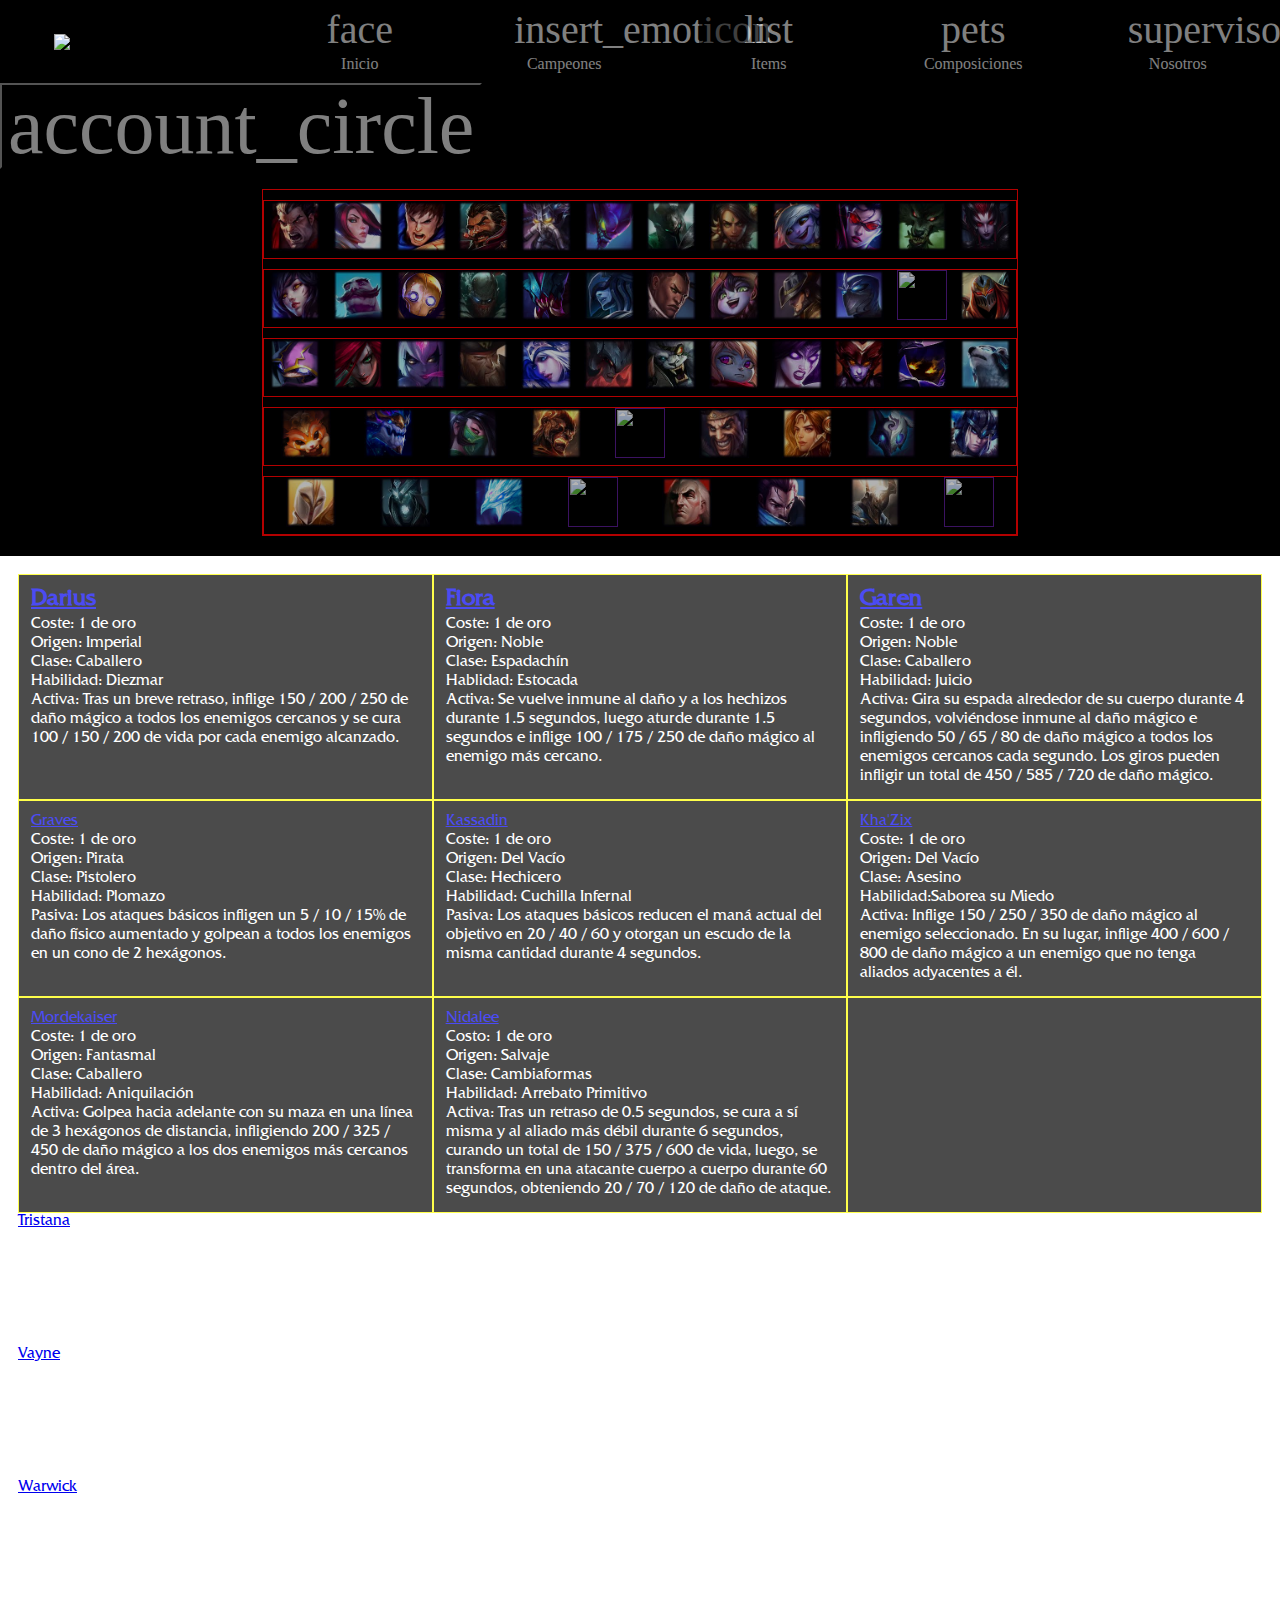
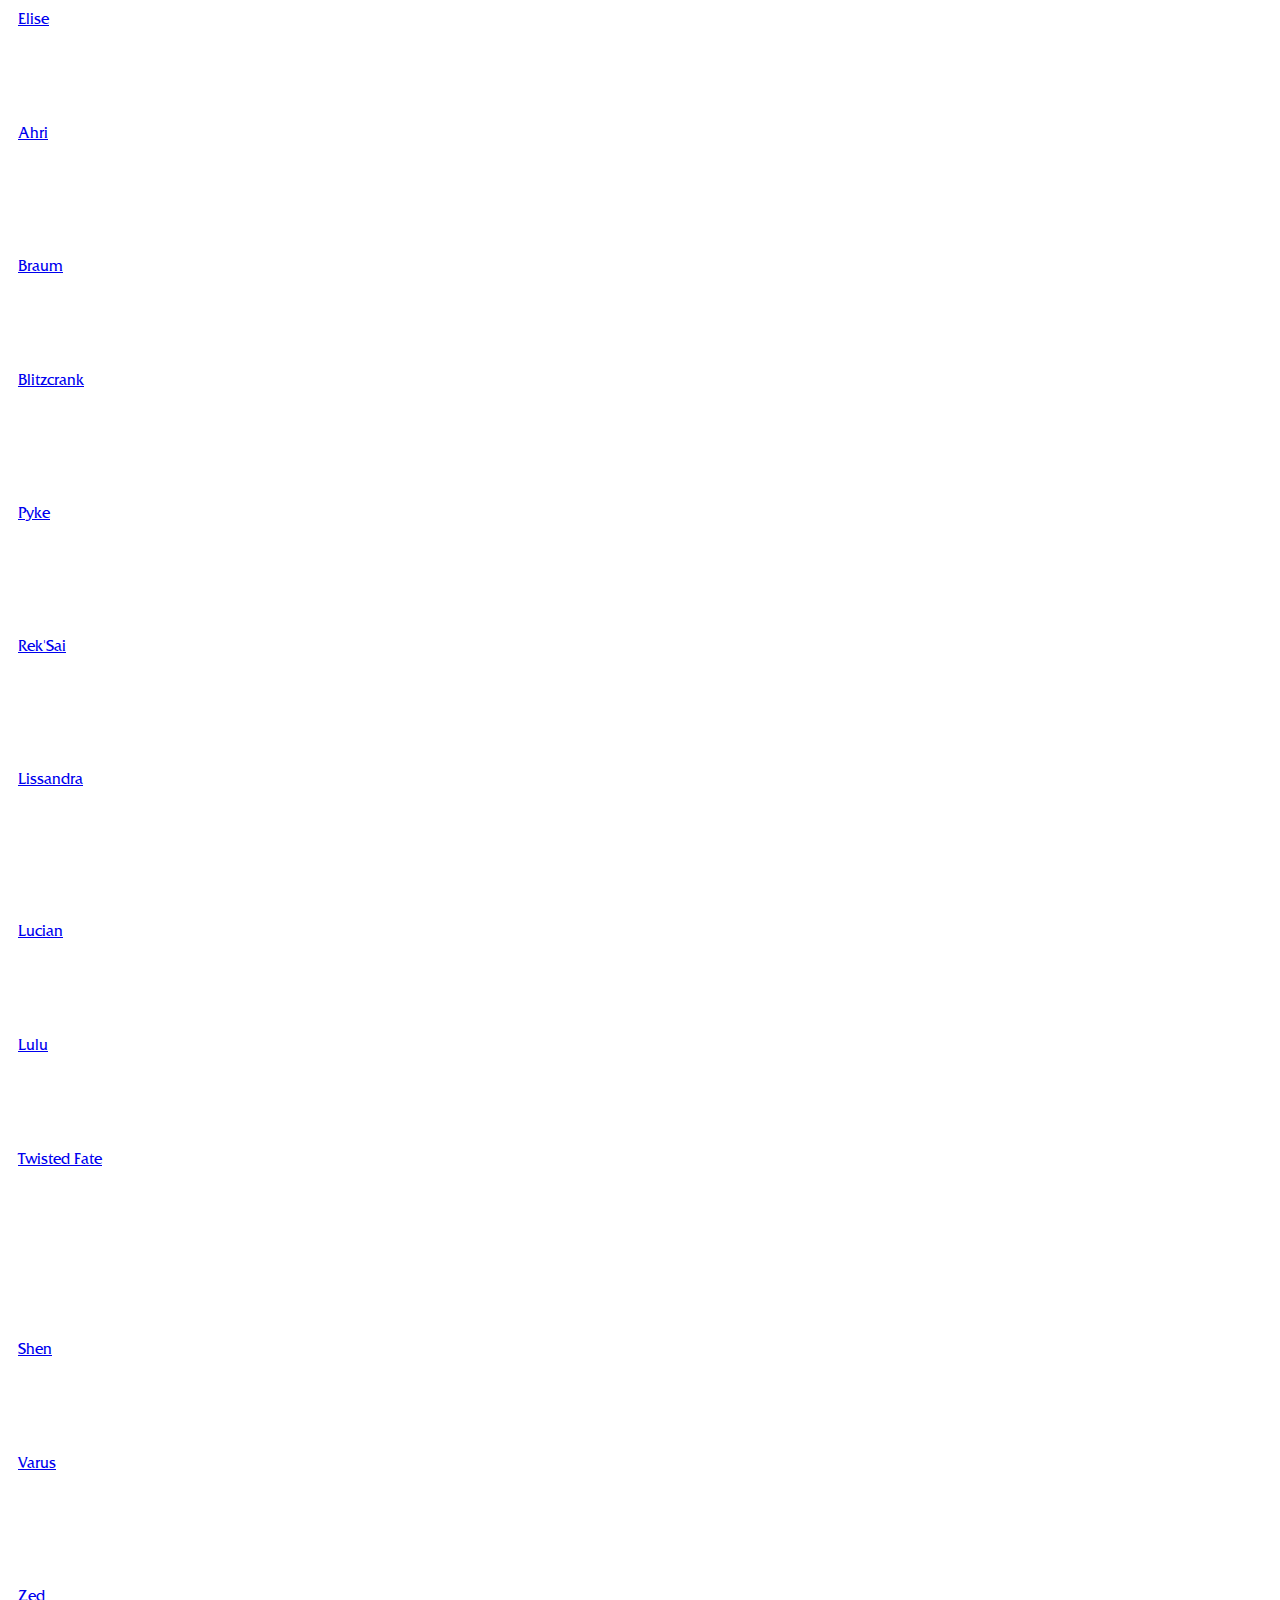
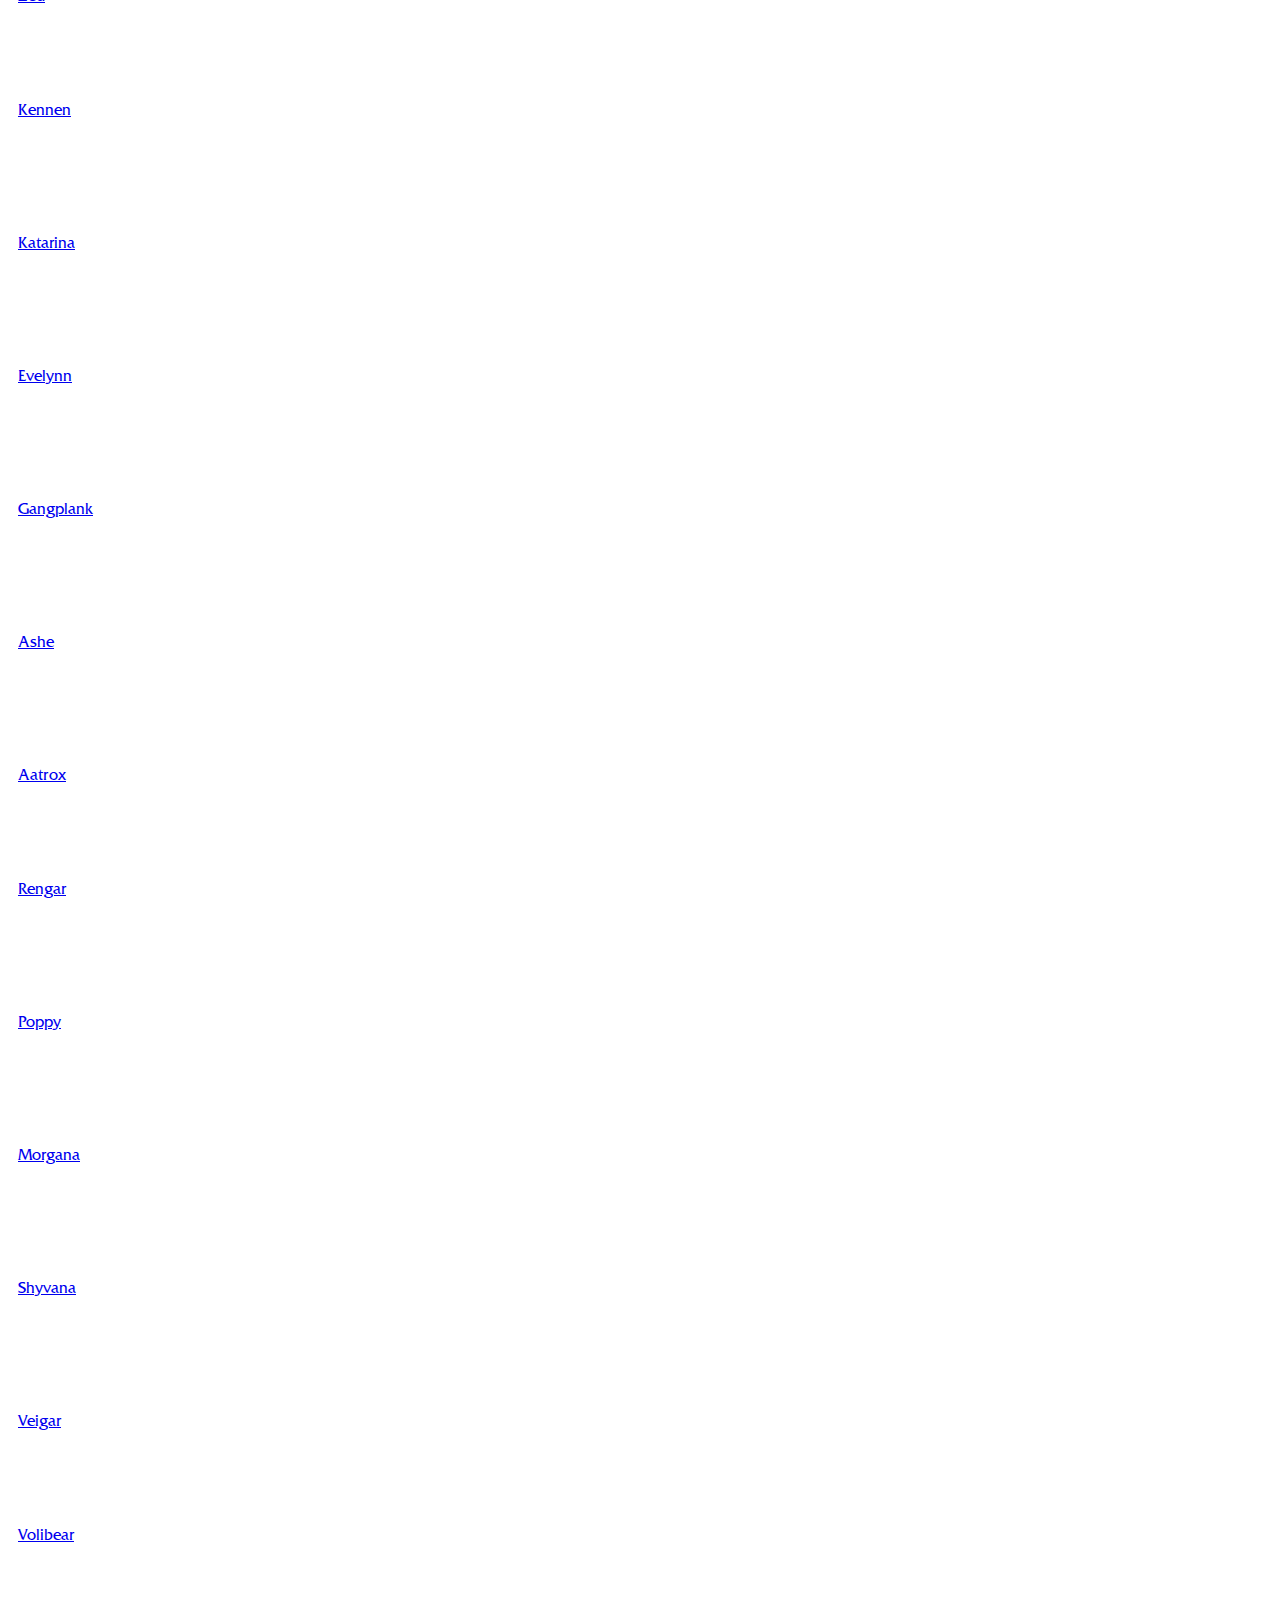
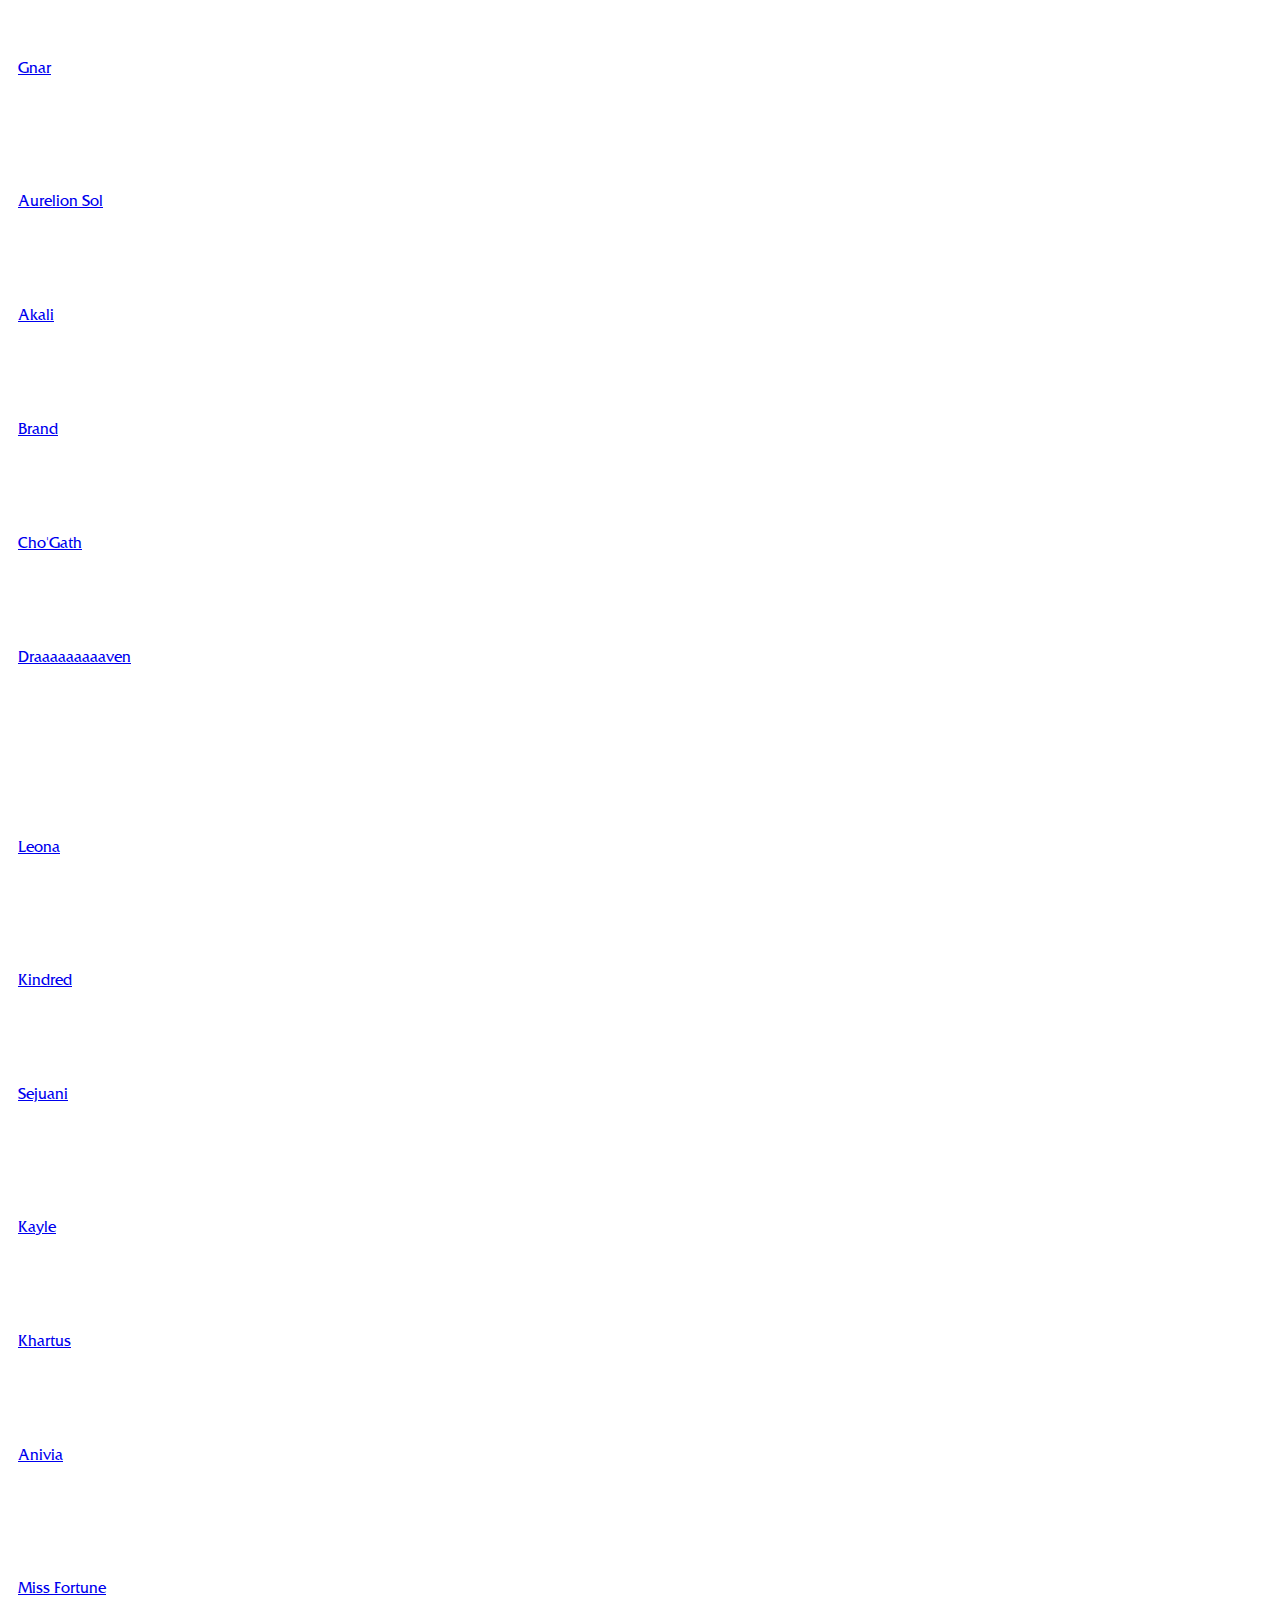
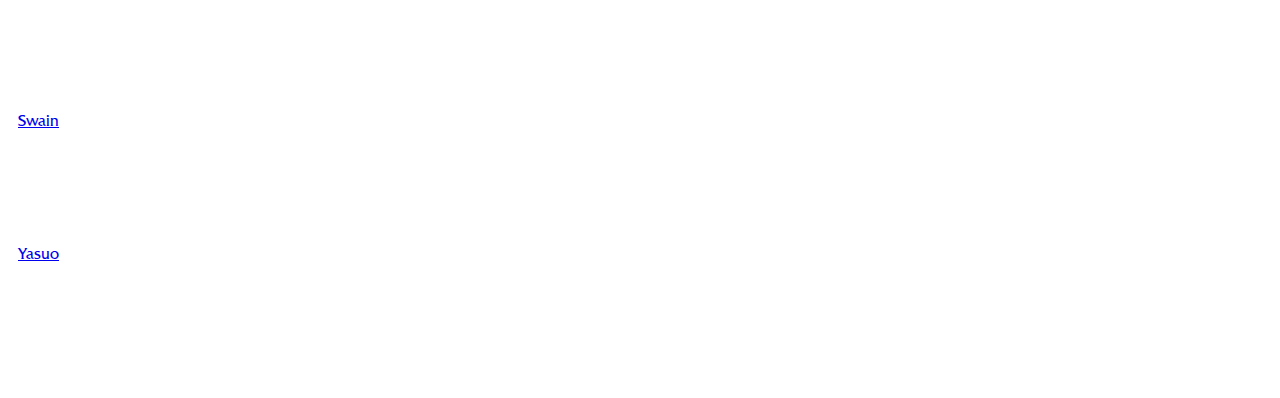
==== commit 89e1baa5: "Ajustando campeones" ====
--- a/campeones.html
+++ b/campeones.html
@@ -3,328 +3,361 @@
 
 <head>
     <title>Campeones</title>
+
+    <!--  FLEX FRAMEWORK  -->
+    <link rel="stylesheet" href="styles/flex-framework.css">
+
+    <!--  MAIN  -->
     <link rel="stylesheet" href="styles/main.css">
-    <link rel="stylesheet" href="styles/frame.css">
+
+    <!--  MENU  -->
     <link rel="stylesheet" href="styles/menu.css">
-    <link href="https://fonts.googleapis.com/icon?family=Material+Icons" rel="stylesheet">
-    <link rel="stylesheet" type="text/css" href="engine1/style.css" />
-    <link rel="stylesheet" type="text/css" href="styles/campeones.css">
+
+    <!--  COMPONENTS  -->
+    <link rel="stylesheet" type="text/css" href="styles/components/campeones.css">
+
+    <!--  MD ICONS  -->
+    <link rel="stylesheet" href="styles/md-icons.css">
+    <link rel="stylesheet" type="text/css" href="engine1/style.css"/>
+
 </head>
 
 <body>
-    <div class="container">
-        <div class="header column">
-
-            <div class="row">
-
-                <div class="title">
-                    <div class="column">
-                        <img src="https://ik.imagekit.io/jgjqr7tdm/logo-hero_RDSiNj0IW.png" class="img-responsive" />
+<div class="container">
+    <div class="header column">
+
+        <div class="row">
+
+            <div class="title">
+                <div class="column">
+                    <img src="https://ik.imagekit.io/jgjqr7tdm/logo-hero_RDSiNj0IW.png" class="img-responsive"/>
+                </div>
+            </div>
+
+            <div class="nav-menu">
+                <nav class="menu">
+
+                    <a href="index.html">
+                        <div class="nav-item">
+                            <div class="nav-item-icon" style="text-align:center;">
+                                <i class="material-icons">face</i>
+                            </div>
+                            <div class="nav-item-text">
+                                Inicio
+                            </div>
+                        </div>
+                    </a>
+
+                    <a href="campeones.html">
+                        <div class="nav-item">
+                            <div class="nav-item-icon" style="text-align:center;">
+                                <i class="material-icons">insert_emoticon</i>
+                            </div>
+                            <div class="nav-item-text">
+                                Campeones
+                            </div>
+                        </div>
+                    </a>
+
+                    <a href="items.html">
+                        <div class="nav-item">
+                            <div class="nav-item-icon" style="text-align:center;">
+                                <i class="material-icons">list</i>
+                            </div>
+                            <div class="nav-item-text">
+                                Items
+                            </div>
+                        </div>
+                    </a>
+
+                    <a href="composiciones.html">
+                        <div class="nav-item">
+                            <div class="nav-item-icon" style="text-align:center;">
+                                <i class="material-icons">pets</i>
+                            </div>
+                            <div class="nav-item-text">
+                                Composiciones
+                            </div>
+                        </div>
+                    </a>
+
+                    <a href="nosotros.html">
+                        <div class="nav-item">
+                            <div class="nav-item-icon" style="text-align:center;">
+                                <i class="material-icons">supervisor_account</i>
+                            </div>
+                            <div class="nav-item-text">
+                                Nosotros
+                            </div>
+                        </div>
+                    </a>
+                </nav>
+            </div>
+
+            <div class="user">
+                <button class="user-profile-btn">
+                    <i class="material-icons user-profile-icon">account_circle</i>
+                </button>
+            </div>
+
+        </div>
+    </div>
+    <div class="content">
+        <div class="row">
+            <div class="lista bordear">
+                <!--TIER1-->
+                <div class="iniciales">
+                    <div class="iconos-champs bordear">
+
+                        <div class="icono">
+                            <a href=""><img src="iconos-campeones/Darius icon.jpg"></a>
+                        </div>
+                        <div class="icono">
+                            <a href=""><img src="iconos-campeones/Fiora icon.jpg"></a>
+                        </div>
+                        <div class="icono">
+                            <a href=""><img src="iconos-campeones/Garen icon.jpg"></a>
+                        </div>
+                        <div class="icono">
+                            <a href=""><img src="iconos-campeones/Graves icon.jpg"></a>
+                        </div>
+                        <div class="icono">
+                            <a href=""><img src="iconos-campeones/Kassadin icon.jpg"></a>
+                        </div>
+                        <div class="icono">
+                            <a href=""><img src="iconos-campeones/Kha'Zix icon.jpg"></a>
+                        </div>
+                        <div class="icono">
+                            <a href=""><img src="iconos-campeones/Mordekaiser icon.jpg"></a>
+                        </div>
+                        <div class="icono">
+                            <a href=""><img src="iconos-campeones/Nidalee icon.jpg"></a>
+                        </div>
+                        <div class="icono">
+                            <a href=""><img src="iconos-campeones/Tristana icon.jpg"></a>
+                        </div>
+                        <div class="icono">
+                            <a href=""><img src="iconos-campeones/Vayne icon.jpg"></a>
+                        </div>
+                        <div class="icono">
+                            <a href=""><img src="iconos-campeones/Warwick icon.jpg"></a>
+                        </div>
+                        <div class="icono">
+                            <a href=""><img src="iconos-campeones/Elise icon.jpg"></a>
+                        </div>
                     </div>
                 </div>
-
-                <div class="nav-menu">
-                    <nav class="menu">
-
-                        <a href="index.html">
-                            <div class="nav-item">
-                                <div class="nav-item-icon" style="text-align:center;">
-                                    <i class="material-icons">face</i>
-                                </div>
-                                <div class="nav-item-text">
-                                    Inicio
-                                </div>
-                            </div>
-                        </a>
-
-                        <a href="campeones.html">
-                            <div class="nav-item">
-                                <div class="nav-item-icon" style="text-align:center;">
-                                    <i class="material-icons">insert_emoticon</i>
-                                </div>
-                                <div class="nav-item-text">
-                                    Campeones
-                                </div>
-                            </div>
-                        </a>
-
-                        <a href="items.html">
-                            <div class="nav-item">
-                                <div class="nav-item-icon" style="text-align:center;">
-                                    <i class="material-icons">list</i>
-                                </div>
-                                <div class="nav-item-text">
-                                    Items
-                                </div>
-                            </div>
-                        </a>
-
-                        <a href="composiciones.html">
-                            <div class="nav-item">
-                                <div class="nav-item-icon" style="text-align:center;">
-                                    <i class="material-icons">pets</i>
-                                </div>
-                                <div class="nav-item-text">
-                                    Composiciones
-                                </div>
-                            </div>
-                        </a>
-
-                        <a href="nosotros.html">
-                            <div class="nav-item">
-                                <div class="nav-item-icon" style="text-align:center;">
-                                    <i class="material-icons">supervisor_account</i>
-                                </div>
-                                <div class="nav-item-text">
-                                    Nosotros
-                                </div>
-                            </div>
-                        </a>
-                    </nav>
+                <!--TIER2-->
+                <div class="tierDos">
+                    <div class="iconos-champs bordear">
+                        <div>
+                            <a href=""><img src="iconos-campeones/Ahri icon.jpg"></a>
+                        </div>
+                        <div>
+                            <a href=""><img src="iconos-campeones/Braum icon.jpg"></a>
+                        </div>
+                        <div>
+                            <a href=""><img src="iconos-campeones/Blitzcrank icon.jpg"></a>
+                        </div>
+                        <div>
+                            <a href=""><img src="iconos-campeones/Pyke icon.jpg"></a>
+                        </div>
+                        <div>
+                            <a href=""><img src="iconos-campeones/Rek'Sai icon.jpg"></a>
+                        </div>
+                        <div>
+                            <a href=""><img src="iconos-campeones/Lissandra icon.jpg"></a>
+                        </div>
+                        <div>
+                            <a href=""><img src="iconos-campeones/Lucian icon.jpg"></a>
+                        </div>
+                        <div>
+                            <a href=""><img src="iconos-campeones/Lulu icon.jpg"></a>
+                        </div>
+                        <div>
+                            <a href=""><img src="iconos-campeones/Twisted Fate icon.jpg"></a>
+                        </div>
+                        <div>
+                            <a href=""><img src="iconos-campeones/Shen icon.jpg"></a>
+                        </div>
+                        <div>
+                            <a href=""><img src="iconos-campeones/Varus icon.jpg"></a>
+                        </div>
+                        <div>
+                            <a href=""><img src="iconos-campeones/Zed icon.jpg"></a>
+                        </div>
+
+                    </div>
                 </div>
-
-                <div class="user">
-                    <button class="user-profile-btn">
-                        <i class="material-icons user-profile-icon">account_circle</i>
-                    </button>
+                <!--TIER3-->
+                <div class="tierTres">
+                    <div class="iconos-champs bordear">
+                        <div>
+                            <a href=""><img src="iconos-campeones/Kennen icon.jpg"></a>
+                        </div>
+                        <div>
+                            <a href=""><img src="iconos-campeones/Katarina icon.jpg"></a>
+                        </div>
+                        <div>
+                            <a href=""><img src="iconos-campeones/Evelynn icon.jpg"></a>
+                        </div>
+                        <div>
+                            <a href=""><img src="iconos-campeones/Gangplank icon.jpg"></a>
+                        </div>
+                        <div>
+                            <a href=""><img src="iconos-campeones/Ashe icon.jpg"></a>
+                        </div>
+                        <div>
+                            <a href=""><img src="iconos-campeones/Aatrox icon.jpg"></a>
+                        </div>
+                        <div>
+                            <a href=""><img src="iconos-campeones/Rengar icon.jpg"></a>
+                        </div>
+                        <div>
+                            <a href=""><img src="iconos-campeones/Poppy icon.jpg"></a>
+                        </div>
+                        <div>
+                            <a href=""><img src="iconos-campeones/Morgana icon.jpg"></a>
+                        </div>
+                        <div>
+                            <a href=""><img src="iconos-campeones/Shyvana icon.jpg"></a>
+                        </div>
+                        <div>
+                            <a href=""><img src="iconos-campeones/Veigar icon.jpg"></a>
+                        </div>
+                        <div>
+                            <a href=""><img src="iconos-campeones/Volibear icon.jpg"></a>
+                        </div>
+
+                    </div>
                 </div>
+                <!--TIER4-->
+                <div class="tierCuatro">
+                    <div class="iconos-champs bordear">
+                        <div>
+                            <a href=""><img src="iconos-campeones/Gnar icon.jpg"></a>
+                        </div>
+                        <div>
+                            <a href=""><img src="iconos-campeones/Aurelion Sol icon.jpg"></a>
+                        </div>
+                        <div>
+                            <a href=""><img src="iconos-campeones/Akali icon.jpg"></a>
+                        </div>
+                        <div>
+                            <a href=""><img src="iconos-campeones/Brand icon.jpg"></a>
+                        </div>
+                        <div>
+                            <a href=""><img src="iconos-campeones/Cho'Gath icon.jpg"></a>
+                        </div>
+                        <div>
+                            <a href=""><img src="iconos-campeones/Draven icon.jpg"></a>
+                        </div>
+                        <div>
+                            <a href=""><img src="iconos-campeones/Leona icon.jpg"></a>
+                        </div>
+                        <div>
+                            <a href=""><img src="iconos-campeones/Kindred icon.jpg"></a>
+                        </div>
+                        <div>
+                            <a href=""><img src="iconos-campeones/Sejuani icon.jpg"></a>
+                        </div>
+                    </div>
+                </div>
+                <!--TIER5-->
+
+                <div class="tierCinco">
+                    <div class="iconos-champs bordear">
+                        <div>
+                            <a href=""><img src="iconos-campeones/Kayle icon.jpg"></a>
+                        </div>
+                        <div>
+                            <a href=""><img src="iconos-campeones/Karthus icon.jpg"></a>
+                        </div>
+                        <div>
+                            <a href=""><img src="iconos-campeones/Anivia icon.jpg"></a>
+                        </div>
+                        <div>
+                            <a href=""><img src="iconos-campeones/Miss Fortune icon.jpg"></a>
+                        </div>
+                        <div>
+                            <a href=""><img src="iconos-campeones/Swain icon.jpg"></a>
+                        </div>
+                        <div>
+                            <a href=""><img src="iconos-campeones/Yasuo icon.jpg"></a>
+                        </div>
+                        <div>
+                            <a href=""><img src="iconos-campeones/Pantheon icon.jpg"></a>
+                        </div>
+                        <div>
+                            <a href=""><img src="iconos-campeones/Kai'Sa icon.jpg"></a>
+                        </div>
+                    </div>
+                </div>
 
             </div>
-        </div>
-        <div class="content">
-            <div class="row">
-                <div class="lista bordear">
-                    <!--TIER1-->
-                    <div class="iniciales">
-                        <div class="iconos-champs bordear">
-
-                            <div class="icono">
-                                <a href=""><img src="iconos-campeones/Darius icon.jpg"></a>
-                            </div>
-                            <div class="icono">
-                                <a href=""><img src="iconos-campeones/Fiora icon.jpg"></a>
-                            </div>
-                            <div class="icono">
-                                <a href=""><img src="iconos-campeones/Garen icon.jpg"></a>
-                            </div>
-                            <div class="icono">
-                                <a href=""><img src="iconos-campeones/Graves icon.jpg"></a>
-                            </div>
-                            <div class="icono">
-                                <a href=""><img src="iconos-campeones/Kassadin icon.jpg"></a>
-                            </div>
-                            <div class="icono">
-                                <a href=""><img src="iconos-campeones/Kha'Zix icon.jpg"></a>
-                            </div>
-                            <div class="icono">
-                                <a href=""><img src="iconos-campeones/Mordekaiser icon.jpg"></a>
-                            </div>
-                            <div class="icono">
-                                <a href=""><img src="iconos-campeones/Nidalee icon.jpg"></a>
-                            </div>
-                            <div class="icono">
-                                <a href=""><img src="iconos-campeones/Tristana icon.jpg"></a>
-                            </div>
-                            <div class="icono">
-                                <a href=""><img src="iconos-campeones/Vayne icon.jpg"></a>
-                            </div>
-                            <div class="icono">
-                                <a href=""><img src="iconos-campeones/Warwick icon.jpg"></a>
-                            </div>
-                            <div class="icono">
-                                <a href=""><img src="iconos-campeones/Elise icon.jpg"></a>
-                            </div>
-                        </div>
-                    </div>
-                    <!--TIER2-->
-                    <div class="tierDos">
-                        <div class="iconos-champs bordear">
-                            <div>
-                                <a href=""><img src="iconos-campeones/Ahri icon.jpg"></a>
-                            </div>
-                            <div>
-                                <a href=""><img src="iconos-campeones/Braum icon.jpg"></a>
-                            </div>
-                            <div>
-                                <a href=""><img src="iconos-campeones/Blitzcrank icon.jpg"></a>
-                            </div>
-                            <div>
-                                <a href=""><img src="iconos-campeones/Pyke icon.jpg"></a>
-                            </div>
-                            <div>
-                                <a href=""><img src="iconos-campeones/Rek'Sai icon.jpg"></a>
-                            </div>
-                            <div>
-                                <a href=""><img src="iconos-campeones/Lissandra icon.jpg"></a>
-                            </div>
-                            <div>
-                                <a href=""><img src="iconos-campeones/Lucian icon.jpg"></a>
-                            </div>
-                            <div>
-                                <a href=""><img src="iconos-campeones/Lulu icon.jpg"></a>
-                            </div>
-                            <div>
-                                <a href=""><img src="iconos-campeones/Twisted Fate icon.jpg"></a>
-                            </div>
-                            <div>
-                                <a href=""><img src="iconos-campeones/Shen icon.jpg"></a>
-                            </div>
-                            <div>
-                                <a href=""><img src="iconos-campeones/Varus icon.jpg"></a>
-                            </div>
-                            <div>
-                                <a href=""><img src="iconos-campeones/Zed icon.jpg"></a>
-                            </div>
-
-                        </div>
-                    </div>
-                    <!--TIER3-->
-                    <div class="tierTres">
-                        <div class="iconos-champs bordear">
-                            <div>
-                                <a href=""><img src="iconos-campeones/Kennen icon.jpg"></a>
-                            </div>
-                            <div>
-                                <a href=""><img src="iconos-campeones/Katarina icon.jpg"></a>
-                            </div>
-                            <div>
-                                <a href=""><img src="iconos-campeones/Evelynn icon.jpg"></a>
-                            </div>
-                            <div>
-                                <a href=""><img src="iconos-campeones/Gangplank icon.jpg"></a>
-                            </div>
-                            <div>
-                                <a href=""><img src="iconos-campeones/Ashe icon.jpg"></a>
-                            </div>
-                            <div>
-                                <a href=""><img src="iconos-campeones/Aatrox icon.jpg"></a>
-                            </div>
-                            <div>
-                                <a href=""><img src="iconos-campeones/Rengar icon.jpg"></a>
-                            </div>
-                            <div>
-                                <a href=""><img src="iconos-campeones/Poppy icon.jpg"></a>
-                            </div>
-                            <div>
-                                <a href=""><img src="iconos-campeones/Morgana icon.jpg"></a>
-                            </div>
-                            <div>
-                                <a href=""><img src="iconos-campeones/Shyvana icon.jpg"></a>
-                            </div>
-                            <div>
-                                <a href=""><img src="iconos-campeones/Veigar icon.jpg"></a>
-                            </div>
-                            <div>
-                                <a href=""><img src="iconos-campeones/Volibear icon.jpg"></a>
-                            </div>
-
-                        </div>
-                    </div>
-                    <!--TIER4-->
-                    <div class="tierCuatro">
-                        <div class="iconos-champs bordear">
-                            <div>
-                                <a href=""><img src="iconos-campeones/Gnar icon.jpg"></a>
-                            </div>
-                            <div>
-                                <a href=""><img src="iconos-campeones/Aurelion Sol icon.jpg"></a>
-                            </div>
-                            <div>
-                                <a href=""><img src="iconos-campeones/Akali icon.jpg"></a>
-                            </div>
-                            <div>
-                                <a href=""><img src="iconos-campeones/Brand icon.jpg"></a>
-                            </div>
-                            <div>
-                                <a href=""><img src="iconos-campeones/Cho'Gath icon.jpg"></a>
-                            </div>
-                            <div>
-                                <a href=""><img src="iconos-campeones/Draven icon.jpg"></a>
-                            </div>
-                            <div>
-                                <a href=""><img src="iconos-campeones/Leona icon.jpg"></a>
-                            </div>
-                            <div>
-                                <a href=""><img src="iconos-campeones/Kindred icon.jpg"></a>
-                            </div>
-                            <div>
-                                <a href=""><img src="iconos-campeones/Sejuani icon.jpg"></a>
-                            </div>
-                        </div>
-                    </div>
-                    <!--TIER5-->
-
-                    <div class="tierCinco">
-                        <div class="iconos-champs bordear">
-                            <div>
-                                <a href=""><img src="iconos-campeones/Kayle icon.jpg"></a>
-                            </div>
-                            <div>
-                                <a href=""><img src="iconos-campeones/Karthus icon.jpg"></a>
-                            </div>
-                            <div>
-                                <a href=""><img src="iconos-campeones/Anivia icon.jpg"></a>
-                            </div>
-                            <div>
-                                <a href=""><img src="iconos-campeones/Miss Fortune icon.jpg"></a>
-                            </div>
-                            <div>
-                                <a href=""><img src="iconos-campeones/Swain icon.jpg"></a>
-                            </div>
-                            <div>
-                                <a href=""><img src="iconos-campeones/Yasuo icon.jpg"></a>
-                            </div>
-                            <div>
-                                <a href=""><img src="iconos-campeones/Pantheon icon.jpg"></a>
-                            </div>
-                            <div>
-                                <a href=""><img src="iconos-campeones/Kai'Sa icon.jpg"></a>
-                            </div>
-                        </div>
-                    </div>
-
-                </div>
-
-            </div>
-
-
-        </div>
+
+        </div>
+
 
     </div>
-    <div class="fondo-champ row">
-        <div class="desc-champs">
-            <a href="#Darius">Darius</a>
-
+
+</div>
+<div class="fondo-champ row pa-3">
+
+
+    <div class="row">
+
+        <div class="column col-xs-12 col-sm-6 col-md-4 champ-card pa-2">
+            <a href="#Darius"><h2>Darius</h2></a>
             <p>Coste: 1 de oro</p>
             <p>Origen: Imperial</p>
             <p>Clase: Caballero</p>
             <p>Habilidad: Diezmar</p>
-            <p>Activa: Tras un breve retraso, inflige 150 / 200 / 250 de daño mágico a todos los enemigos cercanos y se cura 100 / 150 / 200 de vida por cada enemigo alcanzado.</p>
-
-            <a href="#fiora">Fiora</a>
-
+            <p>Activa: Tras un breve retraso, inflige 150 / 200 / 250 de daño mágico a todos los enemigos cercanos y se
+                cura 100 / 150 / 200 de vida por cada enemigo alcanzado.</p>
+
+        </div>
+
+        <div class="column col-xs-12 col-sm-6 col-md-4 champ-card pa-2">
+            <a href="#fiora"><h2>Fiora</h2></a>
             <p>Coste: 1 de oro</p>
             <p>Origen: Noble</p>
             <p>Clase: Espadachín</p>
             <p>Hablidad: Estocada</p>
-            <p>Activa: Se vuelve inmune al daño y a los hechizos durante 1.5 segundos, luego aturde durante 1.5 segundos e inflige 100 / 175 / 250 de daño mágico al enemigo más cercano.</p>
-
-            <a href="#garen">Garen</a>
+            <p>Activa: Se vuelve inmune al daño y a los hechizos durante 1.5 segundos, luego aturde durante 1.5 segundos
+                e inflige 100 / 175 / 250 de daño mágico al enemigo más cercano.</p>
+        </div>
+
+        <div class="column col-xs-12 col-sm-6 col-md-4 champ-card pa-2">
+            <a href="#garen"><h2>Garen</h2></a>
 
             <p>Coste: 1 de oro</p>
             <p>Origen: Noble</p>
             <p>Clase: Caballero</p>
             <p>Habilidad: Juicio</p>
-            <p>Activa: Gira su espada alrededor de su cuerpo durante 4 segundos, volviéndose inmune al daño mágico e infligiendo 50 / 65 / 80 de daño mágico a todos los enemigos cercanos cada segundo. Los giros pueden infligir un total de 450 / 585 / 720
+            <p>Activa: Gira su espada alrededor de su cuerpo durante 4 segundos, volviéndose inmune al daño mágico e
+                infligiendo 50 / 65 / 80 de daño mágico a todos los enemigos cercanos cada segundo. Los giros pueden
+                infligir un total de 450 / 585 / 720
                 de daño mágico.</p>
 
+        </div>
+
+        <div class="column col-xs-12 col-sm-6 col-md-4 champ-card pa-2">
             <a href="#graves">Graves</a>
 
             <p>Coste: 1 de oro</p>
             <p>Origen: Pirata</p>
             <p>Clase: Pistolero</p>
             <p>Habilidad: Plomazo</p>
-            <p>Pasiva: Los ataques básicos infligen un 5 / 10 / 15% de daño físico aumentado y golpean a todos los enemigos en un cono de 2 hexágonos.</p>
+            <p>Pasiva: Los ataques básicos infligen un 5 / 10 / 15% de daño físico aumentado y golpean a todos los
+                enemigos en
+                un cono de 2 hexágonos.</p>
+
+
+        </div>
+
+        <div class="column col-xs-12 col-sm-6 col-md-4 champ-card pa-2">
+
 
             <a href="#kassadin">Kassadin</a>
 
@@ -332,404 +365,491 @@
             <p>Origen: Del Vacío</p>
             <p>Clase: Hechicero</p>
             <p>Habilidad: Cuchilla Infernal</p>
-            <p>Pasiva: Los ataques básicos reducen el maná actual del objetivo en 20 / 40 / 60 y otorgan un escudo de la misma cantidad durante 4 segundos.</p>
-
+            <p>Pasiva: Los ataques básicos reducen el maná actual del objetivo en 20 / 40 / 60 y otorgan un escudo de la
+                misma
+                cantidad durante 4 segundos.</p>
+
+        </div>
+
+        <div class="column col-xs-12 col-sm-6 col-md-4 champ-card pa-2">
             <a href="#k6">Kha'Zix</a>
 
             <p>Coste: 1 de oro</p>
             <p>Origen: Del Vacío</p>
             <p>Clase: Asesino</p>
             <p>Habilidad:Saborea su Miedo</p>
-            <p>Activa: Inflige 150 / 250 / 350 de daño mágico al enemigo seleccionado. En su lugar, inflige 400 / 600 / 800 de daño mágico a un enemigo que no tenga aliados adyacentes a él.</p>
-
+            <p>Activa: Inflige 150 / 250 / 350 de daño mágico al enemigo seleccionado. En su lugar, inflige 400 / 600 /
+                800 de
+                daño mágico a un enemigo que no tenga aliados adyacentes a él.</p>
+
+        </div>
+
+        <div class="column col-xs-12 col-sm-6 col-md-4 champ-card pa-2">
             <a href="#morde">Mordekaiser</a>
 
             <p>Coste: 1 de oro</p>
             <p>Origen: Fantasmal </p>
             <p>Clase: Caballero</p>
             <p>Habilidad: Aniquilación</p>
-            <p>Activa: Golpea hacia adelante con su maza en una línea de 3 hexágonos de distancia, infligiendo 200 / 325 / 450 de daño mágico a los dos enemigos más cercanos dentro del área.</p>
-
+            <p>Activa: Golpea hacia adelante con su maza en una línea de 3 hexágonos de distancia, infligiendo 200 / 325
+                / 450
+                de daño mágico a los dos enemigos más cercanos dentro del área.</p>
+
+        </div>
+
+        <div class="column col-xs-12 col-sm-6 col-md-4 champ-card pa-2">
             <a href="#nidalee">Nidalee</a>
 
             <p>Costo: 1 de oro</p>
             <p>Origen: Salvaje</p>
             <p>Clase: Cambiaformas
-                <p>Habilidad: Arrebato Primitivo</p>
-                <p>Activa: Tras un retraso de 0.5 segundos, se cura a sí misma y al aliado más débil durante 6 segundos, curando un total de 150 / 375 / 600 de vida, luego, se transforma en una atacante cuerpo a cuerpo durante 60 segundos, obteniendo 20
-                    / 70 / 120 de daño de ataque.</p>
-
-
-
-
-                <a href="#tristana">Tristana</a>
-
-                <p>Costo: 1 de Oro</p>
-                <p>Origen: Yordle</p>
-
-                <p>Clase: Pistolero</p>
-                <p>Habilidad: Carga Explosiva</p>
-                <p>Activa: Coloca una bomba sobre su objetivo actual que detona después de 4 segundos o después de 3 ataques básicos, infligiendo 60 / 90 / 120 de daño mágico a los enemigos dentro de 2 hexágonos. El daño aumenta en un 50% con cada ataque
-                    básico, infligiendo hasta un máximo de 150 / 225 / 300 de daño mágico.</p>
-
-                <a href="#vayne">Vayne</a>
-
-                <p>Coste: 1 de oro</p>
-                <p>Origen: Noble</p>
-                <p>Clase: Cazador</p>
-                <p>Habilidad: Proyectiles de Plata</p>
-                <p>Pasiva: Los ataques básicos aplican una acumulación de Proyectiles de Plata. Atacar a un nuevo enemigo elimina todas las acumulaciones del objetivo anterior.</p>
-                <p>El tercer ataque consume todas las acumulaciones para infligir un 8 / 10 / 12% de la vida máxima del objetivo como daño verdadero adicional.</p>
-
-                <a href="#ww">Warwick</a>
-
-                <p>Coste: 1 de oro</p>
-                <p>Origen: Salvaje</p>
-                <p>Clase: Peleador</p>
-                <p>Habilidad: Opresión Infinita</p>
-                <p>Activa: Se abalanza sobre el enemigo más bajo de vida, aturdiéndolo durante 1.5 segundos, infligiéndole 150 / 225 / 300 de daño mágico durante 3 golpes y curándose mientras dura el efecto.</p>
-
-                <a href="#elise">Elise</a>
-
-                <p>Coste: 2 de oro</p>
-                <p>Origen: Demonio</p>
-                <p>Clase: Cambiaforma</p>
-                <p>Habilidad: Forma Arácnida</p>
-                <p>Activa: Invoca 2 / 3 / 4 arañas con 500 de vida y se transforma en una atacante cuerpo a cuerpo durante 60 segundos, obteniendo un 60 / 90 / 120% de robo de vida.</p>
-
-                <a href="#ahri">Ahri</a>
-
-                <p>Coste: 2 de oro</p>
-                <p>Origen: Salvaje</p>
-                <p>Clase: Hechicero</p>
-                <p>Habilidad: Orbe del Engaño</p>
-                <p>Activa: Dispara un orbe que regresa en una línea de 5 hexágonos e inflige 100 / 175 / 250 de daño mágico a los enemigos que atraviesa. Los enemigos pueden ser dañados dos veces.</p>
-
-                <a href="#braum">Braum</a>
-
-                <p>Coste: 2 de oro</p>
-                <p>Origen: Gélido</p>
-                <p>Clase: Guardían</p>
-                <p>Habilidad: Inquebrantable</p>
-                <p>Activa: Levanta una barrera durante 4 segundos que redirecciona todo el daño entrante a Braum y reduce el daño que recibe a través del escudo en un 60 / 75 / 90%.</p>
-
-                <a href="#blitz">Blitzcrank</a>
-
-                <p>Coste: 2 de oro</p>
-                <p>Origen: Robot</p>
-                <p> Clase: Peleador</p>
-                <p> Habilidad: Agarre Cohete</p>
-                <p> Activa: Arrastra al enemigo más lejano a una posición cuerpo a cuerpo, lo aturde durante 2.5 segundos y le inflige 100 / 450 / 800 de daño mágico. Además, su siguiente ataque básico derriba al objetivo.</p>
-
-                <a href="#pyke">Pyke</a>
-
-                <p>Coste: 2 de oro</p>
-                <p>Origen: Pirata</p>
-                <p>Clase: Asesino</p>
-                <p>Habilidad: Corriente Fantasma</p>
-                <p>Activa: Se desplaza hacia atrás del enemigo más lejano, creando una imagen fantasma de 1 segundo que luego, sigue e inflige 150 / 200 / 250 de daño mágico y aturde a todos los enemigos que atraviesa durante 2 / 2.5 / 3 segundos.</p>
-
-                <a href="#rek">Rek'Sai</a>
-
-                <p>Coste: 2 de oro</p>
-                <p>Origen: Del Vacío</p>
-                <p>Clase: Peleador</p>
-                <p>Habilidad: Excavar</p>
-                <p>Activa: Se entierra en el suelo, volviéndose inalcanzable durante 1.5 segundos mientras se cura 300 / 400 / 500 de vida en total cada 0.5 segundos. Luego, se desentierra, infligiendo 150 / 200 / 250 de daño mágico y derriba durante 1.25
-                    segundos al enemigo más cercano.</p>
-
-                <a href="#liss">Lissandra</a>
-
-                <p>Coste: 2 de oro</p>
-                <p>Origen: Gélido </p>
-                <p>Clase: Elementalista</p>
-                <p>Habilidad: Tumba Congelada</p>
-                <p>Activa: Encierra al objetivo en hielo, aturdiéndolo durante 1.5 segundos e infligiendo 150 / 200 / 250 de daño mágico a los enemigos cercanos. También crea una zona de 2x2 hexágonos durante 3 segundos que ralentiza a los enemigos dentro
-                    durante 3 segundos.</p>
-                <p>Si está por debajo del 50% de su vida, en su lugar, se encierra a sí misma durante 2 segundos, volviéndose inalcanzable.</p>
-
-                <a href="#lucian">Lucian</a>
-
-                <p>Coste: 2 de oro</p>
-                <p>Origen: Noble</p>
-                <p>Clase: Pistolero</p>
-                <p>Habilidad: Persecución Implacable</p>
-                <p>Activa: Se desplaza lejos del enemigo al que ataca y luego, ataca dos veces. El primer ataque inflige daño físico, mientras que el segundo inflige de daño mágico.</p>
-
-                <a href="#lulu">Lulu</a>
-
-                <p>Coste: 2 de oro</p>
-                <p>Origen: Yordle</p>
-                <p>Clase: Hechicero</p>
-                <p>Habilidad: Enormamiento</p>
-                <p>Activa: Otorga a 1 / 2 / 3 aliados 300 / 475 / 650 de vida adicional durante 6 segundos y derriba a los enemigos alrededor de ellos durante 1.25 segundos.</p>
-
-                <a href="#tf">Twisted Fate</a>
-
-                <p>Coste: 2 de oro</p>
-                <p>Origen: Pirata</p>
-                <p>Clase: Hechicero</p>
-                <p>Habilidad: Escoge una Carta</p>
-                <p>Tras una breve retraso, selecciona aleatoriamente una de tres cartas, las cuales potencian su siguiente ataque básico para infligir 200 / 300 / 400 de daño mágico adicional y aplicar un efecto adicional:</p>
-                <p>Carta Azul: Restaura 20 / 35 / 50 de maná a él mismo y a los aliados adyacentes.</p>
-                <p>Carta Roja: Inflige el mismo daño mágico a los enemigos adyacentes al objetivo.</p>
-                <p>Carta Dorada: Stun icon Aturde al objetivo durante 2 / 3 / 4 segundos.</p>
-
-                <a href="#shen">Shen</a>
-
-                <p>Coste: 2 de oro</p>
-                <p>Origen: Ninja</p>
-                <p>Clase: Espadichín</p>
-                <p>Habilidad: Refugio del Espíritu</p>
-                <p>Activa: Crea una zona alrededor de él durante 3 / 4 / 5 segundos, permitiendo que los aliados dentro de ella evadan todos los ataques.
-                </p>
-                <a href="varus">Varus</a>
-
-                <p>Coste: 2 de oro</p>
-                <p>Origen: Demonio</p>
-                <p>Clase: Cazador</p>
-                <p>Habilidad: Flecha Penetrante</p>
-                <p>Activa: Tras cargar durante 1.5 segundos, dispara una flecha con un alcance máximo de 8 hexágonos de distancia, infligiendo 400 / 600 / 800 de daño mágico a todos los enemigos que alcanza.
-                </p>
-                <a href="#zed">Zed</a>
-
-                <p>Coste: 2 de oro</p>
-                <p>Origen: Ninja</p>
-                <p>Clase: Asesino</p>
-                <p>Habilidad: Navaja Shuriken
-                    <p>Activa: Lanza una shuriken en una línea de 4 hexágonos que inflige 200 / 300 / 400 de daño mágico a los enemigos que atraviesa.
-                    </p>
-                    <a href="#kennen">Kennen</a>
-
-                    <p>Coste: 3 de oro</p>
-                    <p>Origen: Ninja</p>
-                    <p>Clase: Elementalista</p>
-                    <p>Habilidad: Tempestad Cercenante</p>
-                    <p>Activa: Invoca una tormenta alrededor de él durante 3 segundos, infligiendo 50 / 80 / 110 de daño mágico cada 0.5 segundos a todos los enemigos cercanos y aturdiéndolos durante 1.5 segundos después de 3 golpes. La tormenta puede infligir
-                        un total de 350 / 560 / 770 de daño mágico.
-                    </p>
-                    <a href="#kata">Katarina</a>
-
-                    <p>Coste: 3 de oro</p>
-                    <p>Origen: Imperial</p>
-                    <p>Clase: Asesino</p>
-                    <p>Habilidad: Loto Mortal</p>
-                    <p>Activa: Canaliza durante 2.5 segundos y le lanza dagas a 3 / 5 / 7 enemigos cercanos, infligiéndoles 40 / 60 / 80 de daño mágico por segundo y aplicándoles Heridas Graves, lo que reduce las curaciones durante 3 segundos. La canalización
-                        puede infligir un total de 600 / 900 / 1200 de daño mágico.
-                    </p>
-                    <a href="#evelyn">Evelynn</a>
-
-                    <p>Coste: 3 de oro</p>
-                    <p>Origen: Demonio</p>
-                    <p>Clase: Asesino</p>
-                    <p>Habilidad: Última Caricia</p>
-                    <p>Activa: Inflige 200 / 250 / 300 de daño mágico a los 3 enemigos más cercanos y reaparece 3 hexágonos atrás. El daño aumenta a 600 / 1000 / 1500 contra enemigos por debajo del 50% de su vida.
-                    </p>
-                    <a href="#gp">Gangplank</a>
-
-                    <p>Coste: 3 de oro</p>
-                    <p>Origen: Pirata</p>
-                    <p>Clase: Espadachín y Pistolero</p>
-                    <p>Habilidad: Barriles de Pólvora</p>
-                    <p>Pasiva: Aparecen Barriles de Pólvora periódicamente.</p>
-                    <p>Activa: Detona todos los Barriles de Pólvora activos e inflige 200 / 325 / 450 de daño mágico a todos los enemigos atrapados en la explosión.
-                    </p>
-                    <a href="#ashe">Ashe</a>
-
-                    <p>Coste: 3 de oro</p>
-                    <p>Origen: Gélido</p>
-                    <p>Clase: Cazador</p>
-                    <p>Habilidad: Flecha de Cristal Encantada</p>
-                    <p>Activa: Dispara una flecha que aturde e inflige 200 / 400 / 600 de daño mágico al primer enemigo que golpea. El aturdimiento dura 1 / 1.5 / 2 segundos por cada hexágono recorrido.</p>
-
-                    <a href="#aatrox">Aatrox</a>
-
-                    <p>Coste: 3 de oro</p>
-                    <p>Origen: Demonio</p>
-                    <p>Clase: Espadachín</p>
-                    <p>Habilidada: La Espada Darkin</p>
-                    <p>Activa: Golpea hacia adelante, infligiendo 350 / 600 / 850 de daño mágico a todos los enemigos en un círculo.</p>
-
-                    <a href="#rengar">Rengar</a>
-
-                    <p>Coste: 3 de oro</p>
-                    <p>Origen: Salvaje</p>
-                    <p>Clase: Asesino</p>
-                    <p>Habilidad: Fiereza</p>
-                    <p>Activa: Salta hacia el enemigo más débil, infligiéndole un 200 / 300 / 400% de DA de daño físico. Tras saltar, obtiene un 30 / 50 / 70% de velocidad de ataque y un 25% de probabilidad de golpe crítico durante 6 segundos.</p>
-
-                    <a href="#poppy">Poppy</a>
-
-                    <p>Coste: 3 de oro</p>
-                    <p>Origen: Yordle</p>
-                    <p>Clase: Caballero</p>
-                    <p>Habilidad: Veredicto de la Guardiana</p>
-                    <p>Activa: Tras cargar durante 0.75 segundos, gira su martillo y golpea al enemigo más cercano, infligiéndole 300 / 400 / 500 de daño mágico, derribándolo durante 1 segundo y aturdiéndolo durante 1.5 / 2.5 / 3.5 segundos.</p>
-
-                    <a href="#morgana">Morgana</a>
-
-                    <p>Coste: 3 de oro</p>
-                    <p>Origen: Demonio</p>
-                    <p>Clase: Hechicero</p>
-                    <p>Habilidad: Grilletes del Alma</p>
-                    <p>Activa: Arroja cadenas a los enemigos cercanos con un alcance máximo de 3 hexágonos de distancia, infligiéndoles 250 / 350 / 450 de daño mágico y ralentizándolos en un 20% mientras dure el efecto. Tras 3 segundos, si los enemigos siguen
-                        atados, les inflige el mismo daño y los aturde durante 2 / 4 / 6 segundos.</p>
-
-                    <a href="#shyv">Shyvana</a>
-
-                    <p>Coste: 3 de oro</p>
-                    <p>Origen: Dragón </p>
-                    <p>Clase: Cambiaformas</p>
-                    <p>Habilidad: Descendiente del Dragón</p>
-                    <p>Activa: Se desplaza y se transforma en una atacante a distancia durante 60 segundos, obteniendo 60 / 110 / 160 de daño de ataque y alcance de ataque. Al estar transformada, sus ataques prenden fuego a los enemigos, infligiéndoles 250
-                        / 375 / 500 de daño mágico durante 3 segundos.</p>
-
-                    <a href="#veigar">Veigar</a>
-
-                    <p>Coste: 3 de oro</p>
-                    <p>Origen: Yordle</p>
-                    <p>Clase: Hechicero</p>
-                    <p>Habilidad: Estallido Primordial</p>
-                    <p>Activa: Inflige 300 / 500 / 700 de daño mágico al enemigo seleccionado. Si el objetivo es de un nivel de estrella más bajo que Veigar, el objetivo es ejecutado.</p>
-
-                    <a href="#voli">Volibear</a>
-
-                    <p>Costo: 3 de oro</p>
-                    <p>Origen: Gélido</p>
-                    <p>Clase: Peleador</p>
-                    <p>habilidad: Garras de Trueno</p>
-                    <p>Activa: Durante 20 segundos, obtiene un 8% de tamaño aumentado y potencia sus ataques básicos, los cuales rebotan en un máximo de 3 / 4 / 5 enemigos en un alcance de 1 hexágono de distancia, infligiendo un 60 / 80 / 100% de DA de daño
-                        físico a los objetivos secundarios y aplicándoles efectos de impacto.</p>
-
-                    <a href="#gnar">Gnar</a>
-
-                    <p>Costo: 4 de oro</p>
-                    <p>Origen: Salvaje y Yordle</p>
-                    <p>Clase: Cambiaformas</p>
-                    <p>Habilidad: ¡GNAR!</p>
-                    <p>Activa: Se transforma en un atacante cuerpo a cuerpo durante 60 segundos, obteniendo 300 / 600 / 900 de vida y 30 / 60 / 90 de daño de ataque, luego salta atrás del enemigo más lejano y empuja a todos los enemigos circundantes 2 hexágonos
-                        en dirección a su equipo, aturdiéndolos durante 2 segundos e infligiendo 200 / 300 / 400 de daño mágico.</p>
-
-                    <a href="#asol">Aurelion Sol</a>
-
-                    <p>Coste: 4 de oro</p>
-                    <p>Origen: Dagrón</p>
-                    <p>Clase: Hechicero</p>
-                    <p>Habilidad: Voz de Luz</p>
-                    <p>Activa: Tras un retraso de 0.35 segundos, inflige 250 / 450 / 650 de daño mágico a todos los enemigos en una línea.</p>
-
-                    <a href="#akali">Akali</a>
-
-                    <p>Coste: 4 de oro</p>
-                    <p>Origen: Ninja</p>
-                    <p>Clase: Asesino</p>
-                    <p>Habilidad: Ráfaga de los Cinco Filos</p>
-                    <p>Activa: Inflige 200 / 375 / 550 de daño mágico a todos los enemigos en un cono a un hexágono de distancia, con un ancho de 3 hexágonos.</p>
-
-                    <a href="#brand">Brand</a>
-
-                    <p>Costo: 4 de oro</p>
-                    <p>Origen: Demonio</p>
-                    <p>Clase: Elementalista</p>
-                    <p>Habilidad: Piroclasma</p>
-                    <p>Activa: Desata una bola de fuego que rebota 4 / 4 / 6 veces entre los enemigos e inflige 200 / 300 / 400 de daño mágico con cada rebote.</p>
-
-                    <a href="#cho">Cho'Gath</a>
-
-                    <p>Coste: 4 de oro</p>
-                    <p>Origen: Del Vacío</p>
-                    <p>Clase: Peleador</p>
-                    <p>Habilidad: Ruptura</p>
-                    <p>Activa: Tras un retraso de 1.5 segundos, inflige 200 / 400 / 600 de daño mágico y derriba a todos los enemigos en un área de 3x3, aturdiéndolos durante 2 / 2.25 / 2.5 segundos.</p>
-
-                    <a href="#draven">Draaaaaaaaaven</a>
-
-                    <p>Costo: 4 de oro</p>
-                    <p>Origen: Imperial</p>
-                    <p>Clase: Espadachín</p>
-                    <p>Habilidad: Hachas Giratorias</p>
-                    <p>Activa: Comienza a girar su hacha, haciendo que su siguiente ataque básico obtenga un 50 / 100 / 150% de daño físico al impacto adicional y un 100% de velocidad de ataque durante 5.75 segundos, acumulándose hasta dos veces.</p>
-                    <p>El hacha giratoria rebota en el objetivo y se eleva, cayendo 2 segundos después en la posición actual de Draven. Si atrapa un hacha, el efecto de la habilidad se vuelve a aplicar sin costo adicional en su próximo ataque básico.</p>
-                    <p>Puede tener hasta un máximo de 2 hachas a la vez.</p>
-
-                    <a href="#leona">Leona</a>
-
-                    <p>Coste: 4 de oro</p>
-                    <p>Origen: Noble</p>
-                    <p>Clase: Guardián</p>
-                    <p>Habilidad: Llamarada Solar</p>
-                    <p>Activa: Tras un retraso de 0.625 segundos, invoca un rayo solar que inflige 175 / 250 / 325 de daño mágico y ralentiza a todos los enemigos dentro un alcance de 3x3 durante 5 / 8 / 11 segundos. En su lugar, el enemigo que esté en el
-                        centro es aturdido durante la misma cantidad de tiempo.</p>
-
-                    <a href="#kindred">Kindred</a>
-
-                    <p>Costo: 4 de oro</p>
-                    <p>Origen: Fantasmal</p>
-                    <p>Clase: Cazador</p>
-                    <p>Habilidad: Alivio de Cordero</p>
-                    <p>Activa: Crean una zona alrededor de ellos durante 4 / 5 / 6 segundos que evita que los aliados cercanos pierdan vida si su vida es de 300 / 600 / 900 o inferior.</p>
-
-                    <a href="#sej">Sejuani</a>
-
-                    <p>Costo: 4 de oro</p>
-                    <p>Origen: Gélido</p>
-                    <p>Clase: Caballero </p>
-                    <p>Habilidad: Prisión Glacial</p>
-                    <p>Activa: Crea una gran tormenta glacial que detona después de 2 segundos, infligiendo 100 / 175 / 250 de daño mágico y aturdiendo durante 3 / 4 / 5 segundos a todos los enemigos dentro de ella.</p>
-
-                    <a href="#kayle">Kayle</a>
-
-                    <p>Costo: 5 de oro</p>
-                    <p>Origen: Noble</p>
-                    <p>Clase: Caballero</p>
-                    <p>Habilidad: Juicio Divino</p>
-                    <p>Activa: Selecciona a los 1 / 2 / 3 aliados más débiles, volviéndolos inmunes al daño durante 2 / 3 / 4 segundos.</p>
-
-                    <a href="#karthus">Khartus</a>
-
-                    <p>Costo: 5 de oro</p>
-                    <p>Origen: Fantasmal</p>
-                    <p>Clase: Hechicero</p>
-                    <p>Habilidad: Réquiem</p>
-                    <p>Activa: Canaliza durante 3 segundos para infligir 350 / 600 / 850 de daño mágico a 4 / 7 / 10 enemigos aleatorios.</p>
-
-                    <a href="#anivia">Anivia</a>
-
-                    <p>Costo: 5 de oro</p>
-                    <p>Origen: Gélido</p>
-                    <p>Clase: Elementalista</p>
-                    <p>Habilidad: Tormenta Glacial</p>
-                    <p>Activa: Canaliza una gran tormenta de granizo durante 8 segundos, infligiendo 87.5 / 118.75 / 150 de daño mágico cada segundo y ralentizando la velocidad de ataque de los enemigos en su interior en un 50 / 70 / 90%. La tormenta puede
-                        infligir un total de 700 / 950 / 1200 de daño mágico.</p>
-
-                    <a href="#MissFortune">Miss Fortune</a>
-
-                    <p>Costo: 5 de oro</p>
-                    <p>Origen: Pirata</p>
-                    <p>Clase: Pistolero</p>
-                    <p>Habilidad: Balacera</p>
-                    <p>Activa: Canaliza durante 3 segundos y dispara 14 oleadas de balas en un cono, infligiendo 57.14 / 89.29 / 121.43 de daño mágico con cada oleada. La canalización puede infligir un total de 800 / 1250 / 1700 de daño mágico.</p>
-
-                    <a href="#swain">Swain</a>
-
-                    <p>Costo: 5 de oro</p>
-                    <p>Origen: Demonio e Imperial</p>
-                    <p>Clase: Cambiaformas</p>
-                    <p>Habilidad: Llamarada Infernal</p>
-                    <p>Activa: Se transforma durante 6 segundos, infligiendo 50 / 100 / 150 de daño mágico a todos los enemigos cercanos cada segundo mientras se cura 50 / 90 / 130 de vida con cada segundo. Al final de su transformación, envía un estallido
-                        de energía que inflige 300 / 600 / 900 de daño mágico a los enemigos cercanos.</p>
-
-                    <a href="#yasuo">Yasuo</a>
-
-                    <p>Costo: 5 de oro</p>
-                    <p>Origen: Exiliado</p>
-                    <p>Clase: Espadachín</p>
-                    <p>Habilidad: Tempestad de Acero</p>
-                    <p> Activa: Apuñala en una línea de 2 hexágonos, infligiendo 150 / 250 / 350 de daño mágico. Cada tercer lanzamiento lanza un tornado en una línea de 2 hexágonos que inflige el mismo daño mágico y derriba a los enemigos durante 1.25 segundos.</p>
-        </div>
+            <p>Habilidad: Arrebato Primitivo</p>
+            <p>Activa: Tras un retraso de 0.5 segundos, se cura a sí misma y al aliado más débil durante 6 segundos,
+                curando un
+                total de 150 / 375 / 600 de vida, luego, se transforma en una atacante cuerpo a cuerpo durante 60
+                segundos,
+                obteniendo 20
+                / 70 / 120 de daño de ataque.</p>
+
+        </div>
+
+        <div class="column col-xs-12 col-sm-6 col-md-4 champ-card pa-2">
+
+
+        </div>
+
     </div>
-    </div>
-    </div>
+
+
+    <a href="#tristana">Tristana</a>
+
+    <p>Costo: 1 de Oro</p>
+    <p>Origen: Yordle</p>
+
+    <p>Clase: Pistolero</p>
+    <p>Habilidad: Carga Explosiva</p>
+    <p>Activa: Coloca una bomba sobre su objetivo actual que detona después de 4 segundos o después de 3 ataques
+        básicos, infligiendo 60 / 90 / 120 de daño mágico a los enemigos dentro de 2 hexágonos. El daño aumenta en un
+        50% con cada ataque
+        básico, infligiendo hasta un máximo de 150 / 225 / 300 de daño mágico.</p>
+
+    <a href="#vayne">Vayne</a>
+
+    <p>Coste: 1 de oro</p>
+    <p>Origen: Noble</p>
+    <p>Clase: Cazador</p>
+    <p>Habilidad: Proyectiles de Plata</p>
+    <p>Pasiva: Los ataques básicos aplican una acumulación de Proyectiles de Plata. Atacar a un nuevo enemigo elimina
+        todas las acumulaciones del objetivo anterior.</p>
+    <p>El tercer ataque consume todas las acumulaciones para infligir un 8 / 10 / 12% de la vida máxima del objetivo
+        como daño verdadero adicional.</p>
+
+    <a href="#ww">Warwick</a>
+
+    <p>Coste: 1 de oro</p>
+    <p>Origen: Salvaje</p>
+    <p>Clase: Peleador</p>
+    <p>Habilidad: Opresión Infinita</p>
+    <p>Activa: Se abalanza sobre el enemigo más bajo de vida, aturdiéndolo durante 1.5 segundos, infligiéndole 150 / 225
+        / 300 de daño mágico durante 3 golpes y curándose mientras dura el efecto.</p>
+
+    <a href="#elise">Elise</a>
+
+    <p>Coste: 2 de oro</p>
+    <p>Origen: Demonio</p>
+    <p>Clase: Cambiaforma</p>
+    <p>Habilidad: Forma Arácnida</p>
+    <p>Activa: Invoca 2 / 3 / 4 arañas con 500 de vida y se transforma en una atacante cuerpo a cuerpo durante 60
+        segundos, obteniendo un 60 / 90 / 120% de robo de vida.</p>
+
+    <a href="#ahri">Ahri</a>
+
+    <p>Coste: 2 de oro</p>
+    <p>Origen: Salvaje</p>
+    <p>Clase: Hechicero</p>
+    <p>Habilidad: Orbe del Engaño</p>
+    <p>Activa: Dispara un orbe que regresa en una línea de 5 hexágonos e inflige 100 / 175 / 250 de daño mágico a los
+        enemigos que atraviesa. Los enemigos pueden ser dañados dos veces.</p>
+
+    <a href="#braum">Braum</a>
+
+    <p>Coste: 2 de oro</p>
+    <p>Origen: Gélido</p>
+    <p>Clase: Guardían</p>
+    <p>Habilidad: Inquebrantable</p>
+    <p>Activa: Levanta una barrera durante 4 segundos que redirecciona todo el daño entrante a Braum y reduce el daño
+        que recibe a través del escudo en un 60 / 75 / 90%.</p>
+
+    <a href="#blitz">Blitzcrank</a>
+
+    <p>Coste: 2 de oro</p>
+    <p>Origen: Robot</p>
+    <p> Clase: Peleador</p>
+    <p> Habilidad: Agarre Cohete</p>
+    <p> Activa: Arrastra al enemigo más lejano a una posición cuerpo a cuerpo, lo aturde durante 2.5 segundos y le
+        inflige 100 / 450 / 800 de daño mágico. Además, su siguiente ataque básico derriba al objetivo.</p>
+
+    <a href="#pyke">Pyke</a>
+
+    <p>Coste: 2 de oro</p>
+    <p>Origen: Pirata</p>
+    <p>Clase: Asesino</p>
+    <p>Habilidad: Corriente Fantasma</p>
+    <p>Activa: Se desplaza hacia atrás del enemigo más lejano, creando una imagen fantasma de 1 segundo que luego, sigue
+        e inflige 150 / 200 / 250 de daño mágico y aturde a todos los enemigos que atraviesa durante 2 / 2.5 / 3
+        segundos.</p>
+
+    <a href="#rek">Rek'Sai</a>
+
+    <p>Coste: 2 de oro</p>
+    <p>Origen: Del Vacío</p>
+    <p>Clase: Peleador</p>
+    <p>Habilidad: Excavar</p>
+    <p>Activa: Se entierra en el suelo, volviéndose inalcanzable durante 1.5 segundos mientras se cura 300 / 400 / 500
+        de vida en total cada 0.5 segundos. Luego, se desentierra, infligiendo 150 / 200 / 250 de daño mágico y derriba
+        durante 1.25
+        segundos al enemigo más cercano.</p>
+
+    <a href="#liss">Lissandra</a>
+
+    <p>Coste: 2 de oro</p>
+    <p>Origen: Gélido </p>
+    <p>Clase: Elementalista</p>
+    <p>Habilidad: Tumba Congelada</p>
+    <p>Activa: Encierra al objetivo en hielo, aturdiéndolo durante 1.5 segundos e infligiendo 150 / 200 / 250 de daño
+        mágico a los enemigos cercanos. También crea una zona de 2x2 hexágonos durante 3 segundos que ralentiza a los
+        enemigos dentro
+        durante 3 segundos.</p>
+    <p>Si está por debajo del 50% de su vida, en su lugar, se encierra a sí misma durante 2 segundos, volviéndose
+        inalcanzable.</p>
+
+    <a href="#lucian">Lucian</a>
+
+    <p>Coste: 2 de oro</p>
+    <p>Origen: Noble</p>
+    <p>Clase: Pistolero</p>
+    <p>Habilidad: Persecución Implacable</p>
+    <p>Activa: Se desplaza lejos del enemigo al que ataca y luego, ataca dos veces. El primer ataque inflige daño
+        físico, mientras que el segundo inflige de daño mágico.</p>
+
+    <a href="#lulu">Lulu</a>
+
+    <p>Coste: 2 de oro</p>
+    <p>Origen: Yordle</p>
+    <p>Clase: Hechicero</p>
+    <p>Habilidad: Enormamiento</p>
+    <p>Activa: Otorga a 1 / 2 / 3 aliados 300 / 475 / 650 de vida adicional durante 6 segundos y derriba a los enemigos
+        alrededor de ellos durante 1.25 segundos.</p>
+
+    <a href="#tf">Twisted Fate</a>
+
+    <p>Coste: 2 de oro</p>
+    <p>Origen: Pirata</p>
+    <p>Clase: Hechicero</p>
+    <p>Habilidad: Escoge una Carta</p>
+    <p>Tras una breve retraso, selecciona aleatoriamente una de tres cartas, las cuales potencian su siguiente ataque
+        básico para infligir 200 / 300 / 400 de daño mágico adicional y aplicar un efecto adicional:</p>
+    <p>Carta Azul: Restaura 20 / 35 / 50 de maná a él mismo y a los aliados adyacentes.</p>
+    <p>Carta Roja: Inflige el mismo daño mágico a los enemigos adyacentes al objetivo.</p>
+    <p>Carta Dorada: Stun icon Aturde al objetivo durante 2 / 3 / 4 segundos.</p>
+
+    <a href="#shen">Shen</a>
+
+    <p>Coste: 2 de oro</p>
+    <p>Origen: Ninja</p>
+    <p>Clase: Espadichín</p>
+    <p>Habilidad: Refugio del Espíritu</p>
+    <p>Activa: Crea una zona alrededor de él durante 3 / 4 / 5 segundos, permitiendo que los aliados dentro de ella
+        evadan todos los ataques.
+    </p>
+    <a href="varus">Varus</a>
+
+    <p>Coste: 2 de oro</p>
+    <p>Origen: Demonio</p>
+    <p>Clase: Cazador</p>
+    <p>Habilidad: Flecha Penetrante</p>
+    <p>Activa: Tras cargar durante 1.5 segundos, dispara una flecha con un alcance máximo de 8 hexágonos de distancia,
+        infligiendo 400 / 600 / 800 de daño mágico a todos los enemigos que alcanza.
+    </p>
+    <a href="#zed">Zed</a>
+
+    <p>Coste: 2 de oro</p>
+    <p>Origen: Ninja</p>
+    <p>Clase: Asesino</p>
+    <p>Habilidad: Navaja Shuriken
+    <p>Activa: Lanza una shuriken en una línea de 4 hexágonos que inflige 200 / 300 / 400 de daño mágico a los enemigos
+        que atraviesa.
+    </p>
+    <a href="#kennen">Kennen</a>
+
+    <p>Coste: 3 de oro</p>
+    <p>Origen: Ninja</p>
+    <p>Clase: Elementalista</p>
+    <p>Habilidad: Tempestad Cercenante</p>
+    <p>Activa: Invoca una tormenta alrededor de él durante 3 segundos, infligiendo 50 / 80 / 110 de daño mágico cada 0.5
+        segundos a todos los enemigos cercanos y aturdiéndolos durante 1.5 segundos después de 3 golpes. La tormenta
+        puede infligir
+        un total de 350 / 560 / 770 de daño mágico.
+    </p>
+    <a href="#kata">Katarina</a>
+
+    <p>Coste: 3 de oro</p>
+    <p>Origen: Imperial</p>
+    <p>Clase: Asesino</p>
+    <p>Habilidad: Loto Mortal</p>
+    <p>Activa: Canaliza durante 2.5 segundos y le lanza dagas a 3 / 5 / 7 enemigos cercanos, infligiéndoles 40 / 60 / 80
+        de daño mágico por segundo y aplicándoles Heridas Graves, lo que reduce las curaciones durante 3 segundos. La
+        canalización
+        puede infligir un total de 600 / 900 / 1200 de daño mágico.
+    </p>
+    <a href="#evelyn">Evelynn</a>
+
+    <p>Coste: 3 de oro</p>
+    <p>Origen: Demonio</p>
+    <p>Clase: Asesino</p>
+    <p>Habilidad: Última Caricia</p>
+    <p>Activa: Inflige 200 / 250 / 300 de daño mágico a los 3 enemigos más cercanos y reaparece 3 hexágonos atrás. El
+        daño aumenta a 600 / 1000 / 1500 contra enemigos por debajo del 50% de su vida.
+    </p>
+    <a href="#gp">Gangplank</a>
+
+    <p>Coste: 3 de oro</p>
+    <p>Origen: Pirata</p>
+    <p>Clase: Espadachín y Pistolero</p>
+    <p>Habilidad: Barriles de Pólvora</p>
+    <p>Pasiva: Aparecen Barriles de Pólvora periódicamente.</p>
+    <p>Activa: Detona todos los Barriles de Pólvora activos e inflige 200 / 325 / 450 de daño mágico a todos los
+        enemigos atrapados en la explosión.
+    </p>
+    <a href="#ashe">Ashe</a>
+
+    <p>Coste: 3 de oro</p>
+    <p>Origen: Gélido</p>
+    <p>Clase: Cazador</p>
+    <p>Habilidad: Flecha de Cristal Encantada</p>
+    <p>Activa: Dispara una flecha que aturde e inflige 200 / 400 / 600 de daño mágico al primer enemigo que golpea. El
+        aturdimiento dura 1 / 1.5 / 2 segundos por cada hexágono recorrido.</p>
+
+    <a href="#aatrox">Aatrox</a>
+
+    <p>Coste: 3 de oro</p>
+    <p>Origen: Demonio</p>
+    <p>Clase: Espadachín</p>
+    <p>Habilidada: La Espada Darkin</p>
+    <p>Activa: Golpea hacia adelante, infligiendo 350 / 600 / 850 de daño mágico a todos los enemigos en un círculo.</p>
+
+    <a href="#rengar">Rengar</a>
+
+    <p>Coste: 3 de oro</p>
+    <p>Origen: Salvaje</p>
+    <p>Clase: Asesino</p>
+    <p>Habilidad: Fiereza</p>
+    <p>Activa: Salta hacia el enemigo más débil, infligiéndole un 200 / 300 / 400% de DA de daño físico. Tras saltar,
+        obtiene un 30 / 50 / 70% de velocidad de ataque y un 25% de probabilidad de golpe crítico durante 6
+        segundos.</p>
+
+    <a href="#poppy">Poppy</a>
+
+    <p>Coste: 3 de oro</p>
+    <p>Origen: Yordle</p>
+    <p>Clase: Caballero</p>
+    <p>Habilidad: Veredicto de la Guardiana</p>
+    <p>Activa: Tras cargar durante 0.75 segundos, gira su martillo y golpea al enemigo más cercano, infligiéndole 300 /
+        400 / 500 de daño mágico, derribándolo durante 1 segundo y aturdiéndolo durante 1.5 / 2.5 / 3.5 segundos.</p>
+
+    <a href="#morgana">Morgana</a>
+
+    <p>Coste: 3 de oro</p>
+    <p>Origen: Demonio</p>
+    <p>Clase: Hechicero</p>
+    <p>Habilidad: Grilletes del Alma</p>
+    <p>Activa: Arroja cadenas a los enemigos cercanos con un alcance máximo de 3 hexágonos de distancia, infligiéndoles
+        250 / 350 / 450 de daño mágico y ralentizándolos en un 20% mientras dure el efecto. Tras 3 segundos, si los
+        enemigos siguen
+        atados, les inflige el mismo daño y los aturde durante 2 / 4 / 6 segundos.</p>
+
+    <a href="#shyv">Shyvana</a>
+
+    <p>Coste: 3 de oro</p>
+    <p>Origen: Dragón </p>
+    <p>Clase: Cambiaformas</p>
+    <p>Habilidad: Descendiente del Dragón</p>
+    <p>Activa: Se desplaza y se transforma en una atacante a distancia durante 60 segundos, obteniendo 60 / 110 / 160 de
+        daño de ataque y alcance de ataque. Al estar transformada, sus ataques prenden fuego a los enemigos,
+        infligiéndoles 250
+        / 375 / 500 de daño mágico durante 3 segundos.</p>
+
+    <a href="#veigar">Veigar</a>
+
+    <p>Coste: 3 de oro</p>
+    <p>Origen: Yordle</p>
+    <p>Clase: Hechicero</p>
+    <p>Habilidad: Estallido Primordial</p>
+    <p>Activa: Inflige 300 / 500 / 700 de daño mágico al enemigo seleccionado. Si el objetivo es de un nivel de estrella
+        más bajo que Veigar, el objetivo es ejecutado.</p>
+
+    <a href="#voli">Volibear</a>
+
+    <p>Costo: 3 de oro</p>
+    <p>Origen: Gélido</p>
+    <p>Clase: Peleador</p>
+    <p>habilidad: Garras de Trueno</p>
+    <p>Activa: Durante 20 segundos, obtiene un 8% de tamaño aumentado y potencia sus ataques básicos, los cuales rebotan
+        en un máximo de 3 / 4 / 5 enemigos en un alcance de 1 hexágono de distancia, infligiendo un 60 / 80 / 100% de DA
+        de daño
+        físico a los objetivos secundarios y aplicándoles efectos de impacto.</p>
+
+    <a href="#gnar">Gnar</a>
+
+    <p>Costo: 4 de oro</p>
+    <p>Origen: Salvaje y Yordle</p>
+    <p>Clase: Cambiaformas</p>
+    <p>Habilidad: ¡GNAR!</p>
+    <p>Activa: Se transforma en un atacante cuerpo a cuerpo durante 60 segundos, obteniendo 300 / 600 / 900 de vida y 30
+        / 60 / 90 de daño de ataque, luego salta atrás del enemigo más lejano y empuja a todos los enemigos circundantes
+        2 hexágonos
+        en dirección a su equipo, aturdiéndolos durante 2 segundos e infligiendo 200 / 300 / 400 de daño mágico.</p>
+
+    <a href="#asol">Aurelion Sol</a>
+
+    <p>Coste: 4 de oro</p>
+    <p>Origen: Dagrón</p>
+    <p>Clase: Hechicero</p>
+    <p>Habilidad: Voz de Luz</p>
+    <p>Activa: Tras un retraso de 0.35 segundos, inflige 250 / 450 / 650 de daño mágico a todos los enemigos en una
+        línea.</p>
+
+    <a href="#akali">Akali</a>
+
+    <p>Coste: 4 de oro</p>
+    <p>Origen: Ninja</p>
+    <p>Clase: Asesino</p>
+    <p>Habilidad: Ráfaga de los Cinco Filos</p>
+    <p>Activa: Inflige 200 / 375 / 550 de daño mágico a todos los enemigos en un cono a un hexágono de distancia, con un
+        ancho de 3 hexágonos.</p>
+
+    <a href="#brand">Brand</a>
+
+    <p>Costo: 4 de oro</p>
+    <p>Origen: Demonio</p>
+    <p>Clase: Elementalista</p>
+    <p>Habilidad: Piroclasma</p>
+    <p>Activa: Desata una bola de fuego que rebota 4 / 4 / 6 veces entre los enemigos e inflige 200 / 300 / 400 de daño
+        mágico con cada rebote.</p>
+
+    <a href="#cho">Cho'Gath</a>
+
+    <p>Coste: 4 de oro</p>
+    <p>Origen: Del Vacío</p>
+    <p>Clase: Peleador</p>
+    <p>Habilidad: Ruptura</p>
+    <p>Activa: Tras un retraso de 1.5 segundos, inflige 200 / 400 / 600 de daño mágico y derriba a todos los enemigos en
+        un área de 3x3, aturdiéndolos durante 2 / 2.25 / 2.5 segundos.</p>
+
+    <a href="#draven">Draaaaaaaaaven</a>
+
+    <p>Costo: 4 de oro</p>
+    <p>Origen: Imperial</p>
+    <p>Clase: Espadachín</p>
+    <p>Habilidad: Hachas Giratorias</p>
+    <p>Activa: Comienza a girar su hacha, haciendo que su siguiente ataque básico obtenga un 50 / 100 / 150% de daño
+        físico al impacto adicional y un 100% de velocidad de ataque durante 5.75 segundos, acumulándose hasta dos
+        veces.</p>
+    <p>El hacha giratoria rebota en el objetivo y se eleva, cayendo 2 segundos después en la posición actual de Draven.
+        Si atrapa un hacha, el efecto de la habilidad se vuelve a aplicar sin costo adicional en su próximo ataque
+        básico.</p>
+    <p>Puede tener hasta un máximo de 2 hachas a la vez.</p>
+
+    <a href="#leona">Leona</a>
+
+    <p>Coste: 4 de oro</p>
+    <p>Origen: Noble</p>
+    <p>Clase: Guardián</p>
+    <p>Habilidad: Llamarada Solar</p>
+    <p>Activa: Tras un retraso de 0.625 segundos, invoca un rayo solar que inflige 175 / 250 / 325 de daño mágico y
+        ralentiza a todos los enemigos dentro un alcance de 3x3 durante 5 / 8 / 11 segundos. En su lugar, el enemigo que
+        esté en el
+        centro es aturdido durante la misma cantidad de tiempo.</p>
+
+    <a href="#kindred">Kindred</a>
+
+    <p>Costo: 4 de oro</p>
+    <p>Origen: Fantasmal</p>
+    <p>Clase: Cazador</p>
+    <p>Habilidad: Alivio de Cordero</p>
+    <p>Activa: Crean una zona alrededor de ellos durante 4 / 5 / 6 segundos que evita que los aliados cercanos pierdan
+        vida si su vida es de 300 / 600 / 900 o inferior.</p>
+
+    <a href="#sej">Sejuani</a>
+
+    <p>Costo: 4 de oro</p>
+    <p>Origen: Gélido</p>
+    <p>Clase: Caballero </p>
+    <p>Habilidad: Prisión Glacial</p>
+    <p>Activa: Crea una gran tormenta glacial que detona después de 2 segundos, infligiendo 100 / 175 / 250 de daño
+        mágico y aturdiendo durante 3 / 4 / 5 segundos a todos los enemigos dentro de ella.</p>
+
+    <a href="#kayle">Kayle</a>
+
+    <p>Costo: 5 de oro</p>
+    <p>Origen: Noble</p>
+    <p>Clase: Caballero</p>
+    <p>Habilidad: Juicio Divino</p>
+    <p>Activa: Selecciona a los 1 / 2 / 3 aliados más débiles, volviéndolos inmunes al daño durante 2 / 3 / 4
+        segundos.</p>
+
+    <a href="#karthus">Khartus</a>
+
+    <p>Costo: 5 de oro</p>
+    <p>Origen: Fantasmal</p>
+    <p>Clase: Hechicero</p>
+    <p>Habilidad: Réquiem</p>
+    <p>Activa: Canaliza durante 3 segundos para infligir 350 / 600 / 850 de daño mágico a 4 / 7 / 10 enemigos
+        aleatorios.</p>
+
+    <a href="#anivia">Anivia</a>
+
+    <p>Costo: 5 de oro</p>
+    <p>Origen: Gélido</p>
+    <p>Clase: Elementalista</p>
+    <p>Habilidad: Tormenta Glacial</p>
+    <p>Activa: Canaliza una gran tormenta de granizo durante 8 segundos, infligiendo 87.5 / 118.75 / 150 de daño mágico
+        cada segundo y ralentizando la velocidad de ataque de los enemigos en su interior en un 50 / 70 / 90%. La
+        tormenta puede
+        infligir un total de 700 / 950 / 1200 de daño mágico.</p>
+
+    <a href="#MissFortune">Miss Fortune</a>
+
+    <p>Costo: 5 de oro</p>
+    <p>Origen: Pirata</p>
+    <p>Clase: Pistolero</p>
+    <p>Habilidad: Balacera</p>
+    <p>Activa: Canaliza durante 3 segundos y dispara 14 oleadas de balas en un cono, infligiendo 57.14 / 89.29 / 121.43
+        de daño mágico con cada oleada. La canalización puede infligir un total de 800 / 1250 / 1700 de daño mágico.</p>
+
+    <a href="#swain">Swain</a>
+
+    <p>Costo: 5 de oro</p>
+    <p>Origen: Demonio e Imperial</p>
+    <p>Clase: Cambiaformas</p>
+    <p>Habilidad: Llamarada Infernal</p>
+    <p>Activa: Se transforma durante 6 segundos, infligiendo 50 / 100 / 150 de daño mágico a todos los enemigos cercanos
+        cada segundo mientras se cura 50 / 90 / 130 de vida con cada segundo. Al final de su transformación, envía un
+        estallido
+        de energía que inflige 300 / 600 / 900 de daño mágico a los enemigos cercanos.</p>
+
+    <a href="#yasuo">Yasuo</a>
+
+    <p>Costo: 5 de oro</p>
+    <p>Origen: Exiliado</p>
+    <p>Clase: Espadachín</p>
+    <p>Habilidad: Tempestad de Acero</p>
+    <p> Activa: Apuñala en una línea de 2 hexágonos, infligiendo 150 / 250 / 350 de daño mágico. Cada tercer lanzamiento
+        lanza un tornado en una línea de 2 hexágonos que inflige el mismo daño mágico y derriba a los enemigos durante
+        1.25 segundos.</p>
+
+</div>
+
 
 </body>
 
--- a/styles/flex-framework.css
+++ b/styles/flex-framework.css
@@ -0,0 +1,617 @@
+/*IMAGE*/
+.img-responsive {
+    width: 100%;
+    height: auto;
+}
+
+/*PADDING*/
+.pa-1{
+    padding: 6px;
+}
+
+.pa-2{
+    padding: 12px;
+}
+
+.pa-3{
+    padding: 18px;
+}
+
+/*MARGIN*/
+.ma-1{
+    margin: 6px;
+}
+
+.ma-2{
+    margin: 12px;
+}
+
+.ma-3{
+    margin: 18px;
+}
+
+/*ROW*/
+
+.row {
+    display: flex;
+    flex-direction: row;
+    flex-wrap: wrap;
+    flex: 1 1 auto;
+    -webkit-box-flex: 1;
+    width: 100%;
+}
+
+.row .nowrap{
+    flex-wrap: nowrap;
+}
+
+/*COLUMN*/
+
+.column {
+    display: flex;
+    flex-direction: column;
+    flex-basis: 100%;
+}
+
+/*DEFAULT*/
+.col-1 {
+    -webkit-box-flex: 0;
+    -ms-flex: 0 0 8.33%;
+    flex-grow:0;
+    flex-shrink: 0;
+    flex-basis: 8.33%;
+    max-width: 8.33%;
+}
+
+.col-2 {
+    -webkit-box-flex: 0;
+    -ms-flex: 0 0 16.66%;
+    flex-grow:0;
+    flex-shrink: 0;
+    flex-basis: 16.66%;
+    max-width: 16.66%;
+}
+
+.col-3 {
+    -webkit-box-flex: 0;
+    -ms-flex: 0 0 25%;
+    flex-grow:0;
+    flex-shrink: 0;
+    flex-basis: 25%;
+    max-width: 25%;
+}
+
+.col-4 {
+    -webkit-box-flex: 0;
+    -ms-flex: 0 0 33.33%;
+    flex-grow:0;
+    flex-shrink: 0;
+    flex-basis: 33.33%;
+    max-width: 33.33%;
+}
+
+.col-5 {
+    -webkit-box-flex: 0;
+    -ms-flex: 0 0 41.66%;
+    flex-grow:0;
+    flex-shrink: 0;
+    flex-basis: 41.66%;
+    max-width: 41.66%;
+}
+
+.col-6 {
+    -webkit-box-flex: 0;
+    -ms-flex: 0 0 50%;
+    flex-grow:0;
+    flex-shrink: 0;
+    flex-basis: 50%;
+    max-width: 50%;
+}
+
+.col-7 {
+    -webkit-box-flex: 0;
+    -ms-flex: 0 0 58.33%;
+    flex-grow:0;
+    flex-shrink: 0;
+    flex-basis: 58.33%;
+    max-width: 58.33%;
+}
+
+.col-8 {
+    -webkit-box-flex: 0;
+    -ms-flex: 0 0 66.66%;
+    flex-grow:0;
+    flex-shrink: 0;
+    flex-basis: 66.66%;
+    max-width: 66.66%;
+}
+
+.col-9 {
+    -webkit-box-flex: 0;
+    -ms-flex: 0 0 75%;
+    flex-grow:0;
+    flex-shrink: 0;
+    flex-basis: 75%;
+    max-width: 75%;
+}
+
+.col-10 {
+    -webkit-box-flex: 0;
+    -ms-flex: 0 0 83.33%;
+    flex-grow:0;
+    flex-shrink: 0;
+    flex-basis: 83.33%;
+    max-width: 83.33%;
+}
+
+.col-11 {
+    -webkit-box-flex: 0;
+    -ms-flex: 0 0 91.66%;
+    flex-grow:0;
+    flex-shrink: 0;
+    flex-basis: 91.66%;
+    max-width: 91.66%;
+}
+
+.col-12 {
+    -webkit-box-flex: 0;
+    -ms-flex: 0 0 100%;
+    flex-grow:0;
+    flex-shrink: 0;
+    flex-basis: 100%;
+    max-width: 100%;
+}
+
+
+
+/*SM*/
+@media  only screen and (min-width: 600px) {
+
+
+    .col-sm-1 {
+        -webkit-box-flex: 0;
+        -ms-flex: 0 0 8.33%;
+        flex-grow:0;
+        flex-shrink: 0;
+        flex-basis: 8.33%;
+        max-width: 8.33%;
+    }
+
+    .col-sm-2 {
+        -webkit-box-flex: 0;
+        -ms-flex: 0 0 16.66%;
+        flex-grow:0;
+        flex-shrink: 0;
+        flex-basis: 16.66%;
+        max-width: 16.66%;
+    }
+
+    .col-sm-3 {
+        -webkit-box-flex: 0;
+        -ms-flex: 0 0 25%;
+        flex-grow:0;
+        flex-shrink: 0;
+        flex-basis: 25%;
+        max-width: 25%;
+    }
+
+    .col-sm-4 {
+        -webkit-box-flex: 0;
+        -ms-flex: 0 0 33.33%;
+        flex-grow:0;
+        flex-shrink: 0;
+        flex-basis: 33.33%;
+        max-width: 33.33%;
+    }
+
+    .col-sm-5 {
+        -webkit-box-flex: 0;
+        -ms-flex: 0 0 41.66%;
+        flex-grow:0;
+        flex-shrink: 0;
+        flex-basis: 41.66%;
+        max-width: 41.66%;
+    }
+
+    .col-sm-6 {
+        -webkit-box-flex: 0;
+        -ms-flex: 0 0 50%;
+        flex-grow:0;
+        flex-shrink: 0;
+        flex-basis: 50%;
+        max-width: 50%;
+    }
+
+    .col-sm-7 {
+        -webkit-box-flex: 0;
+        -ms-flex: 0 0 58.33%;
+        flex-grow:0;
+        flex-shrink: 0;
+        flex-basis: 58.33%;
+        max-width: 58.33%;
+    }
+
+    .col-sm-8 {
+        -webkit-box-flex: 0;
+        -ms-flex: 0 0 66.66%;
+        flex-grow:0;
+        flex-shrink: 0;
+        flex-basis: 66.66%;
+        max-width: 66.66%;
+    }
+
+    .col-sm-9 {
+        -webkit-box-flex: 0;
+        -ms-flex: 0 0 75%;
+        flex-grow:0;
+        flex-shrink: 0;
+        flex-basis: 75%;
+        max-width: 75%;
+    }
+
+    .col-sm-10 {
+        -webkit-box-flex: 0;
+        -ms-flex: 0 0 83.33%;
+        flex-grow:0;
+        flex-shrink: 0;
+        flex-basis: 83.33%;
+        max-width: 83.33%;
+    }
+
+    .col-sm-11 {
+        -webkit-box-flex: 0;
+        -ms-flex: 0 0 91.66%;
+        flex-grow:0;
+        flex-shrink: 0;
+        flex-basis: 91.66%;
+        max-width: 91.66%;
+    }
+
+    .col-sm-12 {
+        -webkit-box-flex: 0;
+        -ms-flex: 0 0 100%;
+        flex-grow:0;
+        flex-shrink: 0;
+        flex-basis: 100%;
+        max-width: 100%;
+    }
+}
+
+/*MD*/
+@media only screen and (min-width: 960px)  {
+
+
+    .col-md-1 {
+        -webkit-box-flex: 0;
+        -ms-flex: 0 0 8.33%;
+        flex-grow:0;
+        flex-shrink: 0;
+        flex-basis: 8.33%;
+        max-width: 8.33%;
+    }
+
+    .col-md-2 {
+        -webkit-box-flex: 0;
+        -ms-flex: 0 0 16.66%;
+        flex-grow:0;
+        flex-shrink: 0;
+        flex-basis: 16.66%;
+        max-width: 16.66%;
+    }
+
+    .col-md-3 {
+        -webkit-box-flex: 0;
+        -ms-flex: 0 0 25%;
+        flex-grow:0;
+        flex-shrink: 0;
+        flex-basis: 25%;
+        max-width: 25%;
+    }
+
+    .col-md-4 {
+        -webkit-box-flex: 0;
+        -ms-flex: 0 0 33.33%;
+        flex-grow:0;
+        flex-shrink: 0;
+        flex-basis: 33.33%;
+        max-width: 33.33%;
+    }
+
+    .col-md-5 {
+        -webkit-box-flex: 0;
+        -ms-flex: 0 0 41.66%;
+        flex-grow:0;
+        flex-shrink: 0;
+        flex-basis: 41.66%;
+        max-width: 41.66%;
+    }
+
+    .col-md-6 {
+        -webkit-box-flex: 0;
+        -ms-flex: 0 0 50%;
+        flex-grow:0;
+        flex-shrink: 0;
+        flex-basis: 50%;
+        max-width: 50%;
+    }
+
+    .col-md-7 {
+        -webkit-box-flex: 0;
+        -ms-flex: 0 0 58.33%;
+        flex-grow:0;
+        flex-shrink: 0;
+        flex-basis: 58.33%;
+        max-width: 58.33%;
+    }
+
+    .col-md-8 {
+        -webkit-box-flex: 0;
+        -ms-flex: 0 0 66.66%;
+        flex-grow:0;
+        flex-shrink: 0;
+        flex-basis: 66.66%;
+        max-width: 66.66%;
+    }
+
+    .col-md-9 {
+        -webkit-box-flex: 0;
+        -ms-flex: 0 0 75%;
+        flex-grow:0;
+        flex-shrink: 0;
+        flex-basis: 75%;
+        max-width: 75%;
+    }
+
+    .col-md-10 {
+        -webkit-box-flex: 0;
+        -ms-flex: 0 0 83.33%;
+        flex-grow:0;
+        flex-shrink: 0;
+        flex-basis: 83.33%;
+        max-width: 83.33%;
+    }
+
+    .col-md-11 {
+        -webkit-box-flex: 0;
+        -ms-flex: 0 0 91.66%;
+        flex-grow:0;
+        flex-shrink: 0;
+        flex-basis: 91.66%;
+        max-width: 91.66%;
+    }
+
+    .col-md-12 {
+        -webkit-box-flex: 0;
+        -ms-flex: 0 0 100%;
+        flex-grow:0;
+        flex-shrink: 0;
+        flex-basis: 100%;
+        max-width: 100%;
+    }
+}
+
+/*LG*/
+@media only screen and (min-width: 1264px) {
+
+
+    .col-lg-1 {
+        -webkit-box-flex: 0;
+        -ms-flex: 0 0 8.33%;
+        flex-grow:0;
+        flex-shrink: 0;
+        flex-basis: 8.33%;
+        max-width: 8.33%;
+    }
+
+    .col-lg-2 {
+        -webkit-box-flex: 0;
+        -ms-flex: 0 0 16.66%;
+        flex-grow:0;
+        flex-shrink: 0;
+        flex-basis: 16.66%;
+        max-width: 16.66%;
+    }
+
+    .col-lg-3 {
+        -webkit-box-flex: 0;
+        -ms-flex: 0 0 25%;
+        flex-grow:0;
+        flex-shrink: 0;
+        flex-basis: 25%;
+        max-width: 25%;
+    }
+
+    .col-lg-4 {
+        -webkit-box-flex: 0;
+        -ms-flex: 0 0 33.33%;
+        flex-grow:0;
+        flex-shrink: 0;
+        flex-basis: 33.33%;
+        max-width: 33.33%;
+    }
+
+    .col-lg-5 {
+        -webkit-box-flex: 0;
+        -ms-flex: 0 0 41.66%;
+        flex-grow:0;
+        flex-shrink: 0;
+        flex-basis: 41.66%;
+        max-width: 41.66%;
+    }
+
+    .col-lg-6 {
+        -webkit-box-flex: 0;
+        -ms-flex: 0 0 50%;
+        flex-grow:0;
+        flex-shrink: 0;
+        flex-basis: 50%;
+        max-width: 50%;
+    }
+
+    .col-lg-7 {
+        -webkit-box-flex: 0;
+        -ms-flex: 0 0 58.33%;
+        flex-grow:0;
+        flex-shrink: 0;
+        flex-basis: 58.33%;
+        max-width: 58.33%;
+    }
+
+    .col-lg-8 {
+        -webkit-box-flex: 0;
+        -ms-flex: 0 0 66.66%;
+        flex-grow:0;
+        flex-shrink: 0;
+        flex-basis: 66.66%;
+        max-width: 66.66%;
+    }
+
+    .col-lg-9 {
+        -webkit-box-flex: 0;
+        -ms-flex: 0 0 75%;
+        flex-grow:0;
+        flex-shrink: 0;
+        flex-basis: 75%;
+        max-width: 75%;
+    }
+
+    .col-lg-10 {
+        -webkit-box-flex: 0;
+        -ms-flex: 0 0 83.33%;
+        flex-grow:0;
+        flex-shrink: 0;
+        flex-basis: 83.33%;
+        max-width: 83.33%;
+    }
+
+    .col-lg-11 {
+        -webkit-box-flex: 0;
+        -ms-flex: 0 0 91.66%;
+        flex-grow:0;
+        flex-shrink: 0;
+        flex-basis: 91.66%;
+        max-width: 91.66%;
+    }
+
+    .col-lg-12 {
+        -webkit-box-flex: 0;
+        -ms-flex: 0 0 100%;
+        flex-grow:0;
+        flex-shrink: 0;
+        flex-basis: 100%;
+        max-width: 100%;
+    }
+}
+
+/*XS*/
+@media  only screen and (max-width: 600px) {
+
+
+    .col-xs-1 {
+        -webkit-box-flex: 0;
+        -ms-flex: 0 0 8.33%;
+        flex-grow:0;
+        flex-shrink: 0;
+        flex-basis: 8.33%;
+        max-width: 8.33%;
+    }
+
+    .col-xs-2 {
+        -webkit-box-flex: 0;
+        -ms-flex: 0 0 16.66%;
+        flex-grow:0;
+        flex-shrink: 0;
+        flex-basis: 16.66%;
+        max-width: 16.66%;
+    }
+
+    .col-xs-3 {
+        -webkit-box-flex: 0;
+        -ms-flex: 0 0 25%;
+        flex-grow:0;
+        flex-shrink: 0;
+        flex-basis: 25%;
+        max-width: 25%;
+    }
+
+    .col-xs-4 {
+        -webkit-box-flex: 0;
+        -ms-flex: 0 0 33.33%;
+        flex-grow:0;
+        flex-shrink: 0;
+        flex-basis: 33.33%;
+        max-width: 33.33%;
+    }
+
+    .col-xs-5 {
+        -webkit-box-flex: 0;
+        -ms-flex: 0 0 41.66%;
+        flex-grow:0;
+        flex-shrink: 0;
+        flex-basis: 41.66%;
+        max-width: 41.66%;
+    }
+
+    .col-xs-6 {
+        -webkit-box-flex: 0;
+        -ms-flex: 0 0 50%;
+        flex-grow:0;
+        flex-shrink: 0;
+        flex-basis: 50%;
+        max-width: 50%;
+    }
+
+    .col-xs-7 {
+        -webkit-box-flex: 0;
+        -ms-flex: 0 0 58.33%;
+        flex-grow:0;
+        flex-shrink: 0;
+        flex-basis: 58.33%;
+        max-width: 58.33%;
+    }
+
+    .col-xs-8 {
+        -webkit-box-flex: 0;
+        -ms-flex: 0 0 66.66%;
+        flex-grow:0;
+        flex-shrink: 0;
+        flex-basis: 66.66%;
+        max-width: 66.66%;
+    }
+
+    .col-xs-9 {
+        -webkit-box-flex: 0;
+        -ms-flex: 0 0 75%;
+        flex-grow:0;
+        flex-shrink: 0;
+        flex-basis: 75%;
+        max-width: 75%;
+    }
+
+    .col-xs-10 {
+        -webkit-box-flex: 0;
+        -ms-flex: 0 0 83.33%;
+        flex-grow:0;
+        flex-shrink: 0;
+        flex-basis: 83.33%;
+        max-width: 83.33%;
+    }
+
+    .col-xs-11 {
+        -webkit-box-flex: 0;
+        -ms-flex: 0 0 91.66%;
+        flex-grow:0;
+        flex-shrink: 0;
+        flex-basis: 91.66%;
+        max-width: 91.66%;
+    }
+
+    .col-xs-12 {
+        -webkit-box-flex: 0;
+        -ms-flex: 0 0 100%;
+        flex-grow:0;
+        flex-shrink: 0;
+        flex-basis: 100%;
+        max-width: 100%;
+    }
+}--- a/styles/main.css
+++ b/styles/main.css
@@ -17,7 +17,7 @@
 }
 
 .content {
-    background-image: url(https://ik.imagekit.io/jgjqr7tdm/fondo_bxtJtQ7oO.jpg);
+    /*background-image: url(https://ik.imagekit.io/jgjqr7tdm/fondo_bxtJtQ7oO.jpg);*/
     width: 100%;
     background-repeat: no-repeat;
     background-size: cover;
@@ -26,6 +26,11 @@
     flex-direction: column;
     background-attachment: fixed;
     border: 10px solid black;
+}
+
+.main-title{
+    text-align: center;
+    color: darkgoldenrod;
 }
 
 .seccion {
@@ -42,15 +47,7 @@
     text-align: center;
 }
 
-.img-responsive {
-    width: 100%;
-    height: auto;
-}
 
-.bichis {
-    text-align: center;
-    flex-grow: 2;
-}
 
 .videos {
     flex-grow: 3;
@@ -60,62 +57,8 @@
     border: 1px solid red;
 }
 
-.noticias {
-    flex-direction: row;
-    display: flex;
-    justify-content: space-between;
-    flex-wrap: nowrap;
-}
-
-.noticia-titulo {
-    color: white;
-    max-width: 300px;
-}
-
-.noticia-descripcion {
-    color: white;
-    max-width: 300px;
-    margin: 5px auto;
-}
-
-.noticia-card {
-    border: 1px solid grey;
-    margin: 10px;
-}
 
 
-/* BICHIS */
-
-.bichi-card {
-    display: flex;
-    flex-direction: row;
-    align-items: center;
-}
-
-.bichi-card-img {
-    flex-grow: 0.5;
-}
-
-.bichi-card-title {
-    flex-grow: 4;
-    color: white;
-    font-size: 20px;
-    text-align: left;
-}
-
-.bichi-card-img img {
-    border-radius: 80px;
-    width: 60px;
-    height: 60px;
-}
-
-
-/*NOTICIAS*/
-
-div img {
-    width: 300px;
-    height: 150px;
-}
 
 h1 {
     font-family: Friz Quadrata Std;
--- a/styles/components/campeones.css
+++ b/styles/components/campeones.css
@@ -0,0 +1,35 @@
+.lista {
+    margin: 10px auto;
+    height: 100%;
+    background-image: url(https://ik.imagekit.io/jgjqr7tdm/fondo-lol_lUs_bOvHL.jpg);
+    flex-wrap: nowrap;
+    width: 60%;
+}
+
+.iconos-champs {
+    display: flex;
+    width: 100%;
+    margin-top: 10px;
+    justify-content: space-around;
+}
+
+.iconos-champs img {
+    width: 50px;
+    height: 50px;
+}
+
+.champ-card{
+    border: 1px solid yellow;
+    background-color: black;
+    opacity: 0.7;
+}
+
+.fondo-champ {
+    background-image: url(https://ik.imagekit.io/jgjqr7tdm/jhinfondo_YNgQRxR8k.jpg);
+    width: 100%;
+    background-repeat: no-repeat;
+    background-size: cover;
+    display: flex;
+    flex-direction: column;
+    background-attachment: fixed;
+}--- a/styles/md-icons.css
+++ b/styles/md-icons.css
@@ -0,0 +1,37 @@
+@font-face {
+    font-family: 'Material Icons';
+    font-style: normal;
+    font-weight: 400;
+    src: url((/muestraFinal/styles/mdiconfont/MaterialIcons-Regular.eot); /* For IE6-8 */
+    src: local('Material Icons'),
+    local('MaterialIcons-Regular'),
+    url(/muestraFinal/styles/mdiconfont/MaterialIcons-Regular.woff2) format('woff2'),
+    url(/muestraFinal/styles/mdiconfont/MaterialIcons-Regular.woff) format('woff'),
+    url(/muestraFinal/styles/mdiconfont/MaterialIcons-Regular.ttf) format('truetype');
+}
+
+
+.material-icons {
+    font-family: 'Material Icons';
+    font-weight: normal;
+    font-style: normal;
+    font-size: 24px;  /* Preferred icon size */
+    display: inline-block;
+    line-height: 1;
+    text-transform: none;
+    letter-spacing: normal;
+    word-wrap: normal;
+    white-space: nowrap;
+    direction: ltr;
+
+    /* Support for all WebKit browsers. */
+    -webkit-font-smoothing: antialiased;
+    /* Support for Safari and Chrome. */
+    text-rendering: optimizeLegibility;
+
+    /* Support for Firefox. */
+    -moz-osx-font-smoothing: grayscale;
+
+    /* Support for IE. */
+    font-feature-settings: 'liga';
+}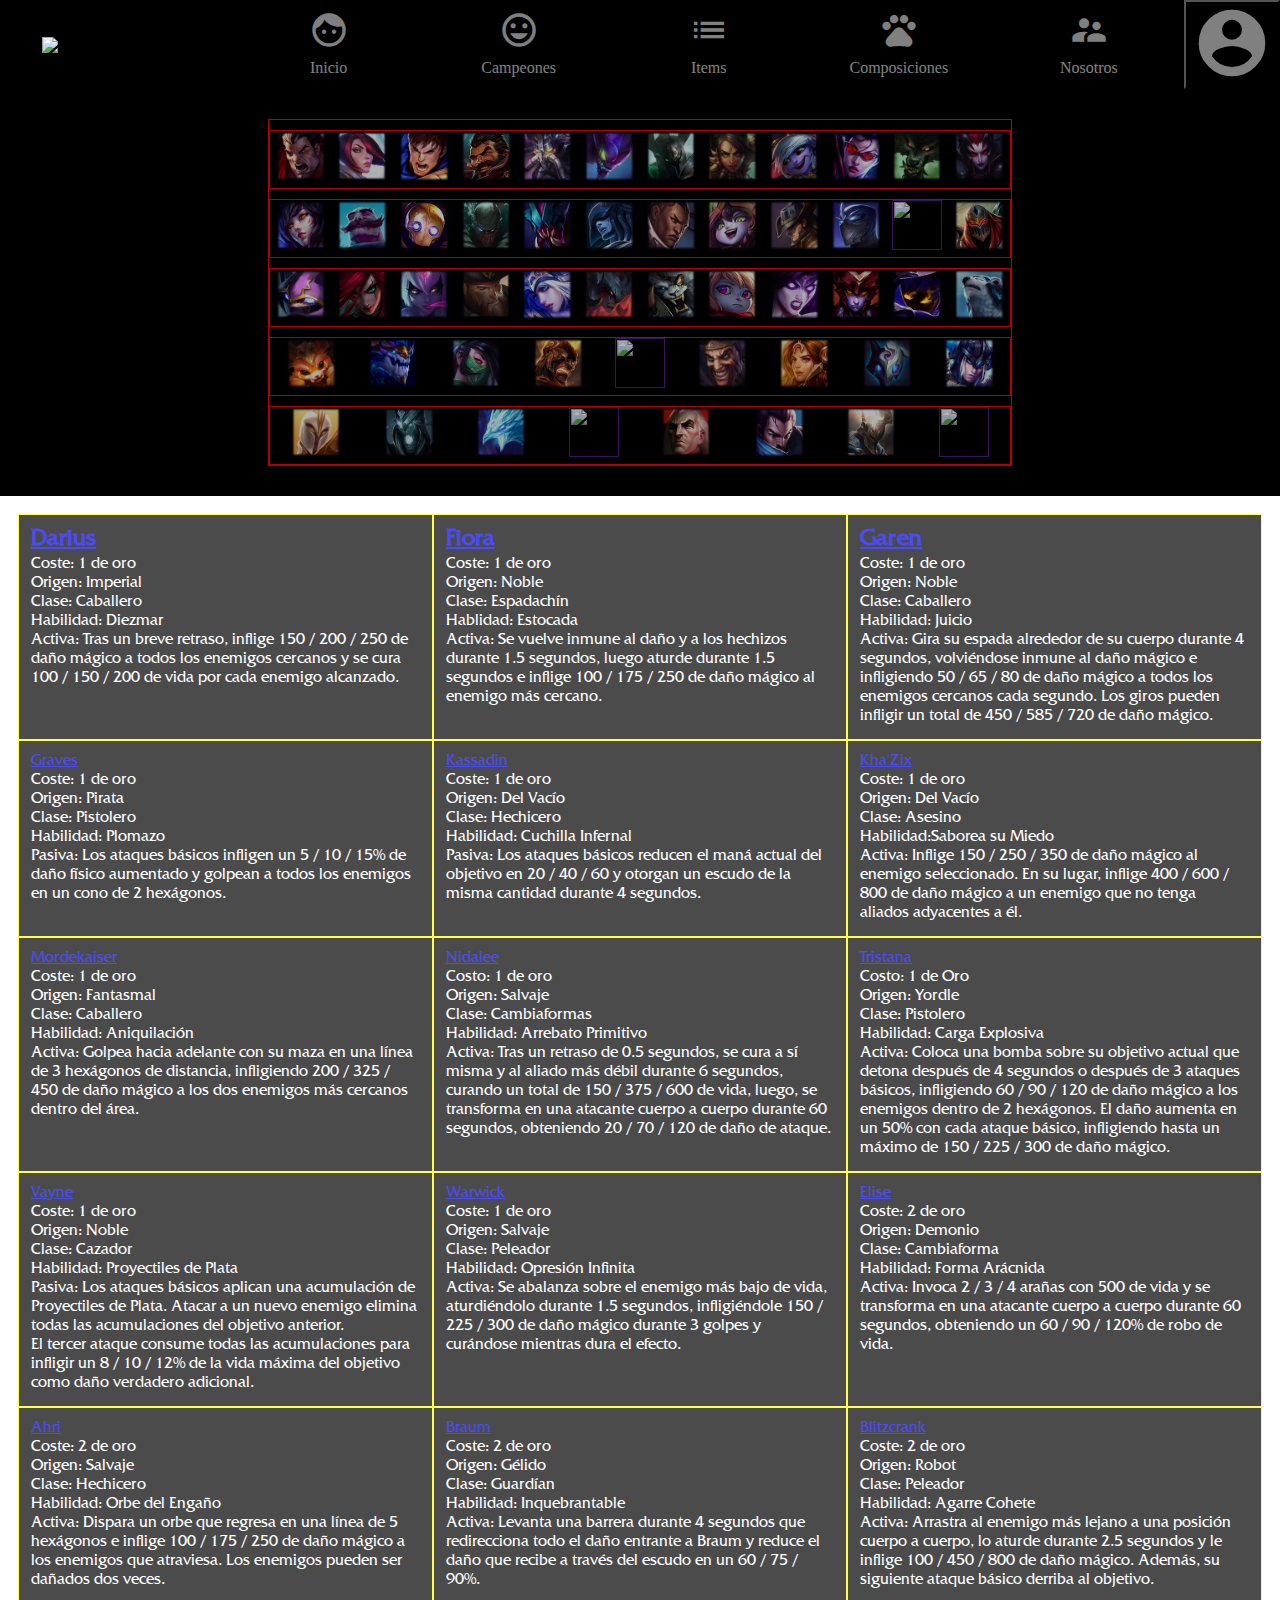
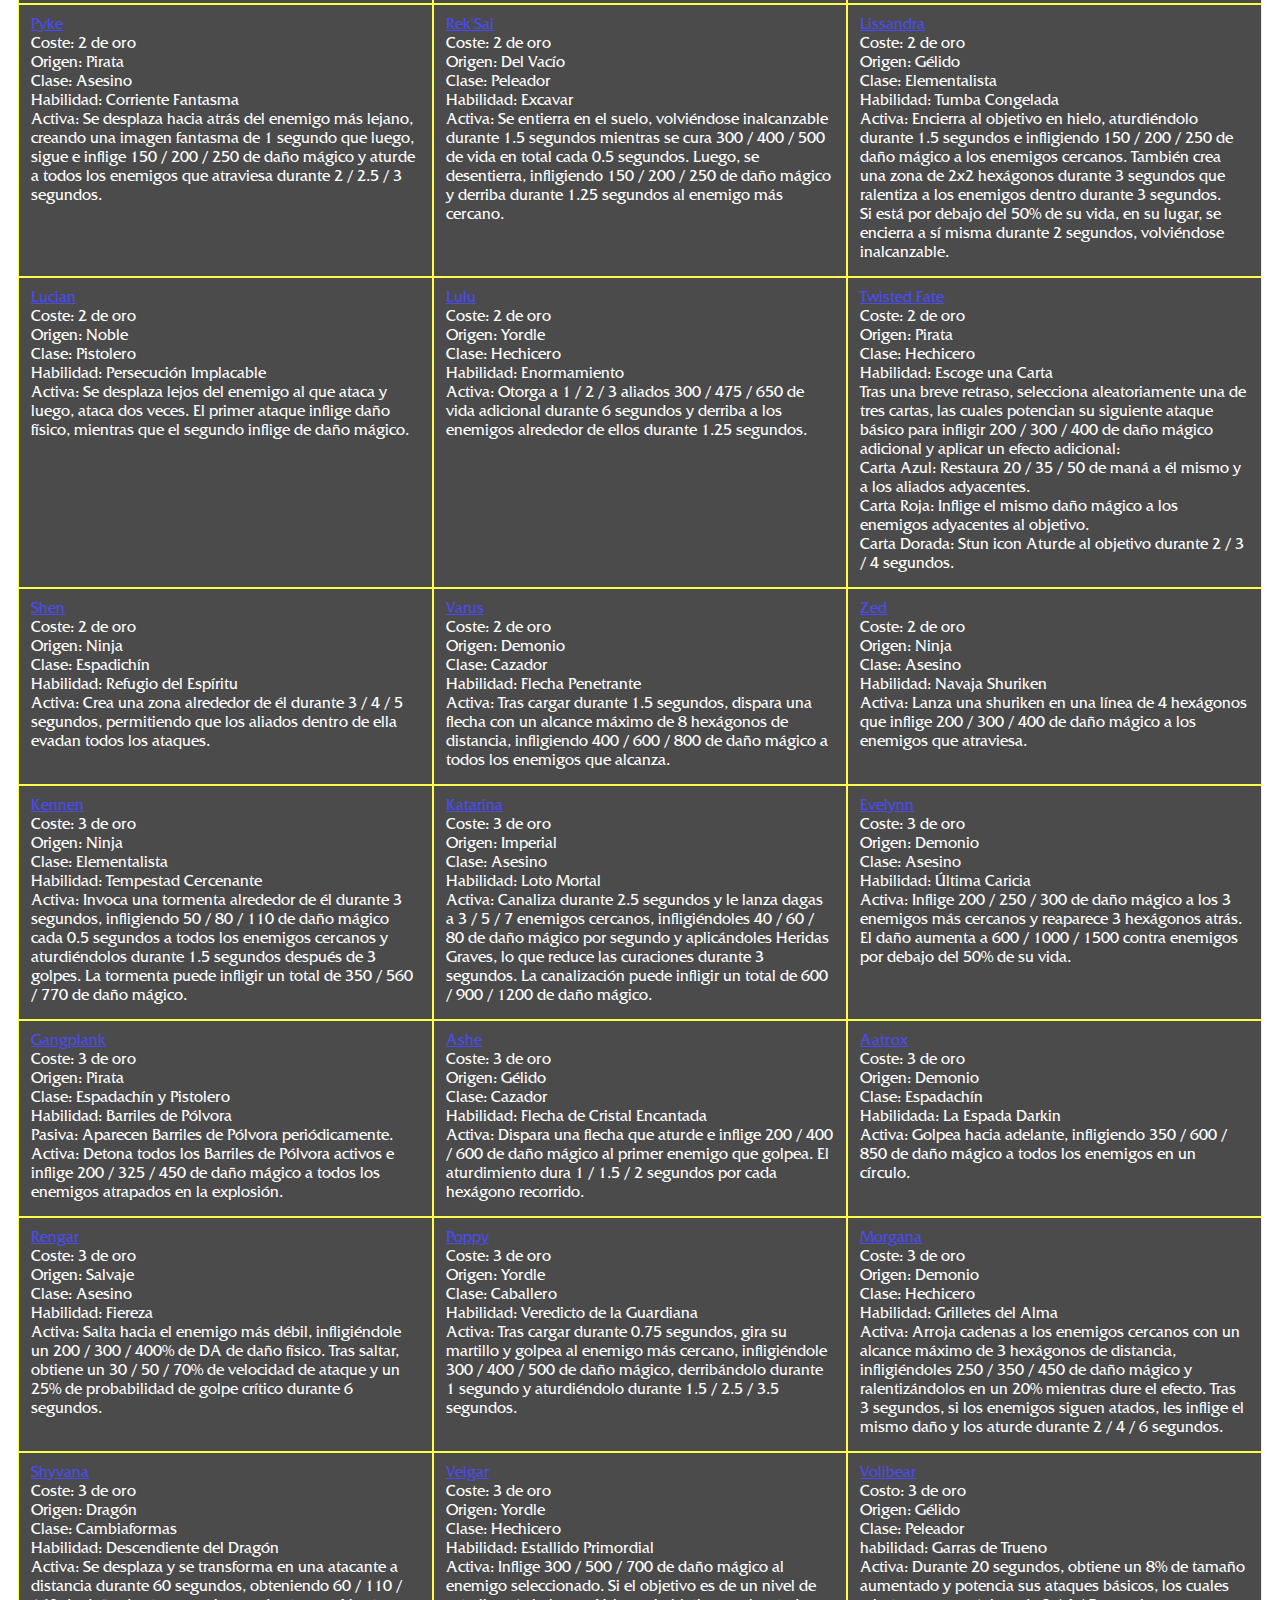
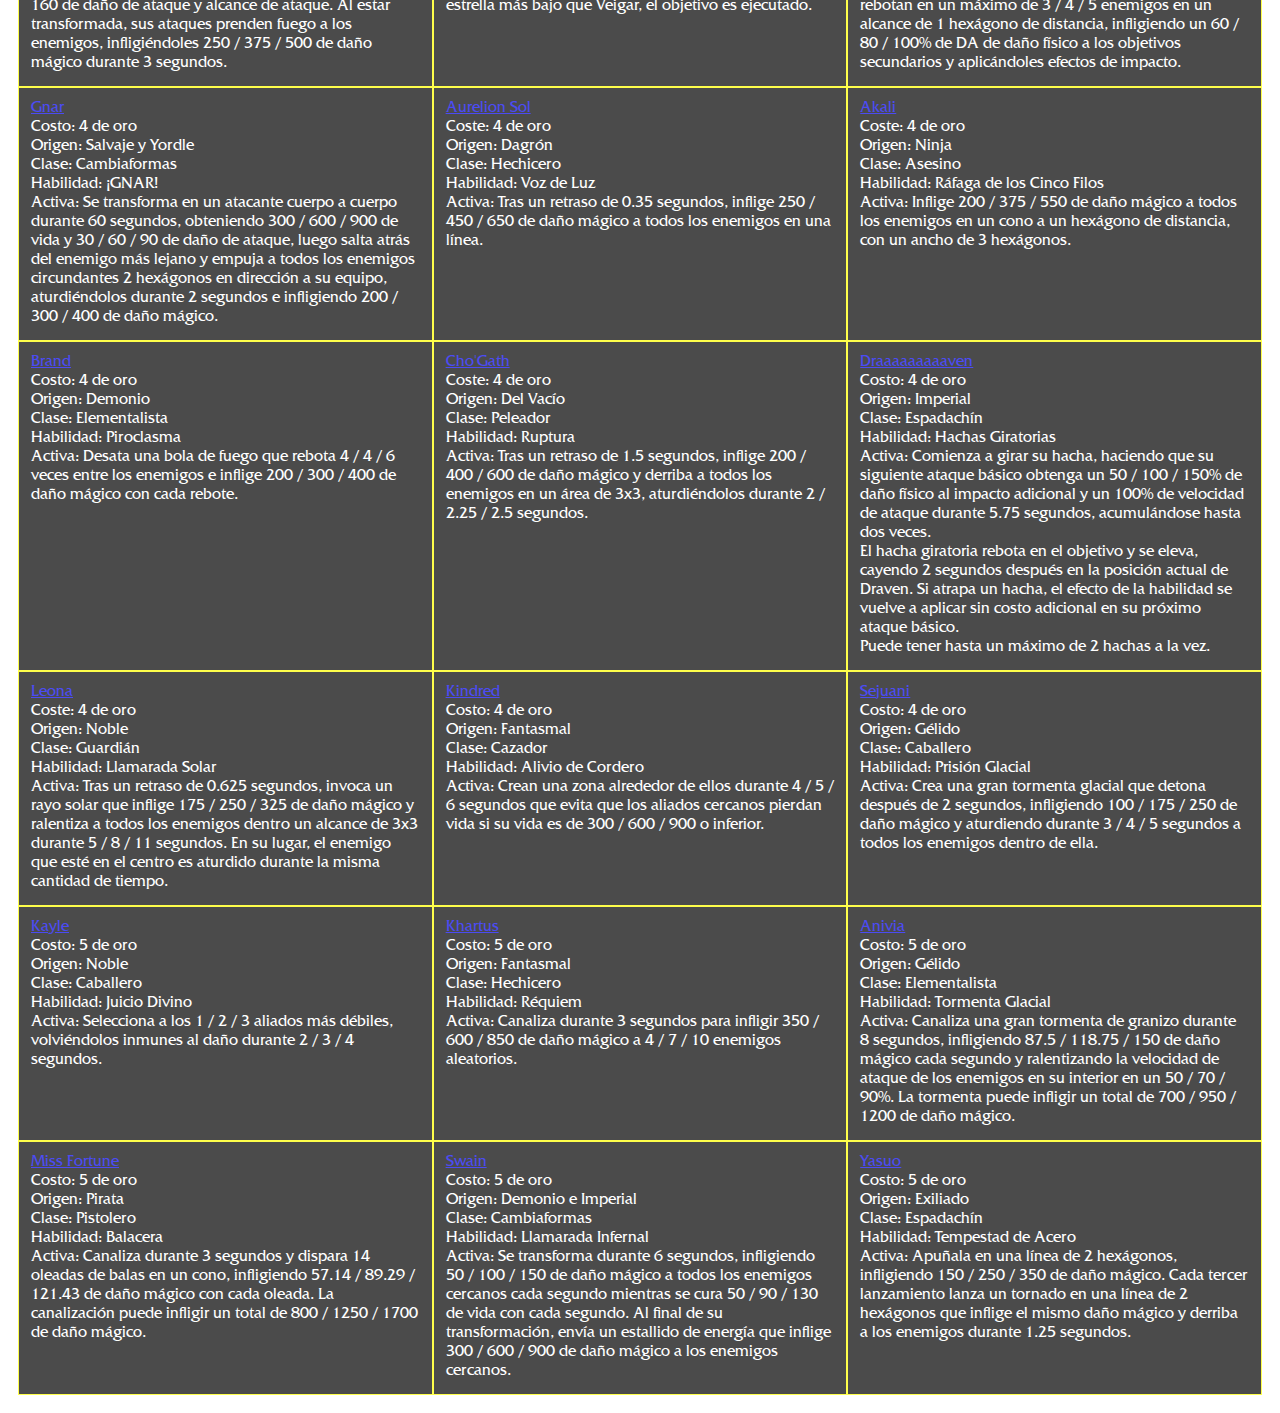
==== commit d3f03658: "SE agregan secciones 20/10" ====
--- a/campeones.html
+++ b/campeones.html
@@ -18,839 +18,821 @@
 
     <!--  MD ICONS  -->
     <link rel="stylesheet" href="styles/md-icons.css">
-    <link rel="stylesheet" type="text/css" href="engine1/style.css"/>
+    <!--<link rel="stylesheet" type="text/css" href="engine1/style.css" />-->
 
 </head>
 
 <body>
-<div class="container">
-    <div class="header column">
-
-        <div class="row">
-
-            <div class="title">
-                <div class="column">
-                    <img src="https://ik.imagekit.io/jgjqr7tdm/logo-hero_RDSiNj0IW.png" class="img-responsive"/>
+    <div class="container">
+        <div class="header column">
+
+            <div class="row">
+
+                <div class="title">
+                    <div class="column">
+                        <img src="https://ik.imagekit.io/jgjqr7tdm/logo-hero_RDSiNj0IW.png" class="img-responsive" />
+                    </div>
                 </div>
-            </div>
-
-            <div class="nav-menu">
-                <nav class="menu">
-
-                    <a href="index.html">
-                        <div class="nav-item">
-                            <div class="nav-item-icon" style="text-align:center;">
-                                <i class="material-icons">face</i>
-                            </div>
-                            <div class="nav-item-text">
-                                Inicio
-                            </div>
-                        </div>
-                    </a>
-
-                    <a href="campeones.html">
-                        <div class="nav-item">
-                            <div class="nav-item-icon" style="text-align:center;">
-                                <i class="material-icons">insert_emoticon</i>
-                            </div>
-                            <div class="nav-item-text">
-                                Campeones
-                            </div>
-                        </div>
-                    </a>
-
-                    <a href="items.html">
-                        <div class="nav-item">
-                            <div class="nav-item-icon" style="text-align:center;">
-                                <i class="material-icons">list</i>
-                            </div>
-                            <div class="nav-item-text">
-                                Items
-                            </div>
-                        </div>
-                    </a>
-
-                    <a href="composiciones.html">
-                        <div class="nav-item">
-                            <div class="nav-item-icon" style="text-align:center;">
-                                <i class="material-icons">pets</i>
-                            </div>
-                            <div class="nav-item-text">
-                                Composiciones
-                            </div>
-                        </div>
-                    </a>
-
-                    <a href="nosotros.html">
-                        <div class="nav-item">
-                            <div class="nav-item-icon" style="text-align:center;">
-                                <i class="material-icons">supervisor_account</i>
-                            </div>
-                            <div class="nav-item-text">
-                                Nosotros
-                            </div>
-                        </div>
-                    </a>
-                </nav>
-            </div>
-
-            <div class="user">
-                <button class="user-profile-btn">
+
+                <div class="nav-menu">
+                    <nav class="menu">
+
+                        <a href="index.html">
+                            <div class="nav-item">
+                                <div class="nav-item-icon" style="text-align:center;">
+                                    <i class="material-icons">face</i>
+                                </div>
+                                <div class="nav-item-text">
+                                    Inicio
+                                </div>
+                            </div>
+                        </a>
+
+                        <a href="campeones.html">
+                            <div class="nav-item">
+                                <div class="nav-item-icon" style="text-align:center;">
+                                    <i class="material-icons">insert_emoticon</i>
+                                </div>
+                                <div class="nav-item-text">
+                                    Campeones
+                                </div>
+                            </div>
+                        </a>
+
+                        <a href="items.html">
+                            <div class="nav-item">
+                                <div class="nav-item-icon" style="text-align:center;">
+                                    <i class="material-icons">list</i>
+                                </div>
+                                <div class="nav-item-text">
+                                    Items
+                                </div>
+                            </div>
+                        </a>
+
+                        <a href="composiciones.html">
+                            <div class="nav-item">
+                                <div class="nav-item-icon" style="text-align:center;">
+                                    <i class="material-icons">pets</i>
+                                </div>
+                                <div class="nav-item-text">
+                                    Composiciones
+                                </div>
+                            </div>
+                        </a>
+
+                        <a href="nosotros.html">
+                            <div class="nav-item">
+                                <div class="nav-item-icon" style="text-align:center;">
+                                    <i class="material-icons">supervisor_account</i>
+                                </div>
+                                <div class="nav-item-text">
+                                    Nosotros
+                                </div>
+                            </div>
+                        </a>
+                    </nav>
+                </div>
+
+                <div class="user">
+                    <button class="user-profile-btn">
                     <i class="material-icons user-profile-icon">account_circle</i>
                 </button>
-            </div>
-
+                </div>
+
+            </div>
         </div>
-    </div>
-    <div class="content">
-        <div class="row">
-            <div class="lista bordear">
-                <!--TIER1-->
-                <div class="iniciales">
-                    <div class="iconos-champs bordear">
-
-                        <div class="icono">
-                            <a href=""><img src="iconos-campeones/Darius icon.jpg"></a>
-                        </div>
-                        <div class="icono">
-                            <a href=""><img src="iconos-campeones/Fiora icon.jpg"></a>
-                        </div>
-                        <div class="icono">
-                            <a href=""><img src="iconos-campeones/Garen icon.jpg"></a>
-                        </div>
-                        <div class="icono">
-                            <a href=""><img src="iconos-campeones/Graves icon.jpg"></a>
-                        </div>
-                        <div class="icono">
-                            <a href=""><img src="iconos-campeones/Kassadin icon.jpg"></a>
-                        </div>
-                        <div class="icono">
-                            <a href=""><img src="iconos-campeones/Kha'Zix icon.jpg"></a>
-                        </div>
-                        <div class="icono">
-                            <a href=""><img src="iconos-campeones/Mordekaiser icon.jpg"></a>
-                        </div>
-                        <div class="icono">
-                            <a href=""><img src="iconos-campeones/Nidalee icon.jpg"></a>
-                        </div>
-                        <div class="icono">
-                            <a href=""><img src="iconos-campeones/Tristana icon.jpg"></a>
-                        </div>
-                        <div class="icono">
-                            <a href=""><img src="iconos-campeones/Vayne icon.jpg"></a>
-                        </div>
-                        <div class="icono">
-                            <a href=""><img src="iconos-campeones/Warwick icon.jpg"></a>
-                        </div>
-                        <div class="icono">
-                            <a href=""><img src="iconos-campeones/Elise icon.jpg"></a>
+        <div class="content">
+            <div class="row">
+                <div class="lista bordear">
+                    <!--TIER1-->
+                    <div class="iniciales">
+                        <div class="iconos-champs bordear">
+
+                            <div class="icono">
+                                <a href=""><img src="iconos-campeones/Darius icon.jpg"></a>
+                            </div>
+                            <div class="icono">
+                                <a href=""><img src="iconos-campeones/Fiora icon.jpg"></a>
+                            </div>
+                            <div class="icono">
+                                <a href=""><img src="iconos-campeones/Garen icon.jpg"></a>
+                            </div>
+                            <div class="icono">
+                                <a href=""><img src="iconos-campeones/Graves icon.jpg"></a>
+                            </div>
+                            <div class="icono">
+                                <a href=""><img src="iconos-campeones/Kassadin icon.jpg"></a>
+                            </div>
+                            <div class="icono">
+                                <a href=""><img src="iconos-campeones/Kha'Zix icon.jpg"></a>
+                            </div>
+                            <div class="icono">
+                                <a href=""><img src="iconos-campeones/Mordekaiser icon.jpg"></a>
+                            </div>
+                            <div class="icono">
+                                <a href=""><img src="iconos-campeones/Nidalee icon.jpg"></a>
+                            </div>
+                            <div class="icono">
+                                <a href=""><img src="iconos-campeones/Tristana icon.jpg"></a>
+                            </div>
+                            <div class="icono">
+                                <a href=""><img src="iconos-campeones/Vayne icon.jpg"></a>
+                            </div>
+                            <div class="icono">
+                                <a href=""><img src="iconos-campeones/Warwick icon.jpg"></a>
+                            </div>
+                            <div class="icono">
+                                <a href=""><img src="iconos-campeones/Elise icon.jpg"></a>
+                            </div>
                         </div>
                     </div>
-                </div>
-                <!--TIER2-->
-                <div class="tierDos">
-                    <div class="iconos-champs bordear">
-                        <div>
-                            <a href=""><img src="iconos-campeones/Ahri icon.jpg"></a>
-                        </div>
-                        <div>
-                            <a href=""><img src="iconos-campeones/Braum icon.jpg"></a>
-                        </div>
-                        <div>
-                            <a href=""><img src="iconos-campeones/Blitzcrank icon.jpg"></a>
-                        </div>
-                        <div>
-                            <a href=""><img src="iconos-campeones/Pyke icon.jpg"></a>
-                        </div>
-                        <div>
-                            <a href=""><img src="iconos-campeones/Rek'Sai icon.jpg"></a>
-                        </div>
-                        <div>
-                            <a href=""><img src="iconos-campeones/Lissandra icon.jpg"></a>
-                        </div>
-                        <div>
-                            <a href=""><img src="iconos-campeones/Lucian icon.jpg"></a>
-                        </div>
-                        <div>
-                            <a href=""><img src="iconos-campeones/Lulu icon.jpg"></a>
-                        </div>
-                        <div>
-                            <a href=""><img src="iconos-campeones/Twisted Fate icon.jpg"></a>
-                        </div>
-                        <div>
-                            <a href=""><img src="iconos-campeones/Shen icon.jpg"></a>
-                        </div>
-                        <div>
-                            <a href=""><img src="iconos-campeones/Varus icon.jpg"></a>
-                        </div>
-                        <div>
-                            <a href=""><img src="iconos-campeones/Zed icon.jpg"></a>
-                        </div>
-
-                    </div>
-                </div>
-                <!--TIER3-->
-                <div class="tierTres">
-                    <div class="iconos-champs bordear">
-                        <div>
-                            <a href=""><img src="iconos-campeones/Kennen icon.jpg"></a>
-                        </div>
-                        <div>
-                            <a href=""><img src="iconos-campeones/Katarina icon.jpg"></a>
-                        </div>
-                        <div>
-                            <a href=""><img src="iconos-campeones/Evelynn icon.jpg"></a>
-                        </div>
-                        <div>
-                            <a href=""><img src="iconos-campeones/Gangplank icon.jpg"></a>
-                        </div>
-                        <div>
-                            <a href=""><img src="iconos-campeones/Ashe icon.jpg"></a>
-                        </div>
-                        <div>
-                            <a href=""><img src="iconos-campeones/Aatrox icon.jpg"></a>
-                        </div>
-                        <div>
-                            <a href=""><img src="iconos-campeones/Rengar icon.jpg"></a>
-                        </div>
-                        <div>
-                            <a href=""><img src="iconos-campeones/Poppy icon.jpg"></a>
-                        </div>
-                        <div>
-                            <a href=""><img src="iconos-campeones/Morgana icon.jpg"></a>
-                        </div>
-                        <div>
-                            <a href=""><img src="iconos-campeones/Shyvana icon.jpg"></a>
-                        </div>
-                        <div>
-                            <a href=""><img src="iconos-campeones/Veigar icon.jpg"></a>
-                        </div>
-                        <div>
-                            <a href=""><img src="iconos-campeones/Volibear icon.jpg"></a>
-                        </div>
-
-                    </div>
-                </div>
-                <!--TIER4-->
-                <div class="tierCuatro">
-                    <div class="iconos-champs bordear">
-                        <div>
-                            <a href=""><img src="iconos-campeones/Gnar icon.jpg"></a>
-                        </div>
-                        <div>
-                            <a href=""><img src="iconos-campeones/Aurelion Sol icon.jpg"></a>
-                        </div>
-                        <div>
-                            <a href=""><img src="iconos-campeones/Akali icon.jpg"></a>
-                        </div>
-                        <div>
-                            <a href=""><img src="iconos-campeones/Brand icon.jpg"></a>
-                        </div>
-                        <div>
-                            <a href=""><img src="iconos-campeones/Cho'Gath icon.jpg"></a>
-                        </div>
-                        <div>
-                            <a href=""><img src="iconos-campeones/Draven icon.jpg"></a>
-                        </div>
-                        <div>
-                            <a href=""><img src="iconos-campeones/Leona icon.jpg"></a>
-                        </div>
-                        <div>
-                            <a href=""><img src="iconos-campeones/Kindred icon.jpg"></a>
-                        </div>
-                        <div>
-                            <a href=""><img src="iconos-campeones/Sejuani icon.jpg"></a>
+                    <!--TIER2-->
+                    <div class="tierDos">
+                        <div class="iconos-champs bordear">
+                            <div>
+                                <a href=""><img src="iconos-campeones/Ahri icon.jpg"></a>
+                            </div>
+                            <div>
+                                <a href=""><img src="iconos-campeones/Braum icon.jpg"></a>
+                            </div>
+                            <div>
+                                <a href=""><img src="iconos-campeones/Blitzcrank icon.jpg"></a>
+                            </div>
+                            <div>
+                                <a href=""><img src="iconos-campeones/Pyke icon.jpg"></a>
+                            </div>
+                            <div>
+                                <a href=""><img src="iconos-campeones/Rek'Sai icon.jpg"></a>
+                            </div>
+                            <div>
+                                <a href=""><img src="iconos-campeones/Lissandra icon.jpg"></a>
+                            </div>
+                            <div>
+                                <a href=""><img src="iconos-campeones/Lucian icon.jpg"></a>
+                            </div>
+                            <div>
+                                <a href=""><img src="iconos-campeones/Lulu icon.jpg"></a>
+                            </div>
+                            <div>
+                                <a href=""><img src="iconos-campeones/Twisted Fate icon.jpg"></a>
+                            </div>
+                            <div>
+                                <a href=""><img src="iconos-campeones/Shen icon.jpg"></a>
+                            </div>
+                            <div>
+                                <a href=""><img src="iconos-campeones/Varus icon.jpg"></a>
+                            </div>
+                            <div>
+                                <a href=""><img src="iconos-campeones/Zed icon.jpg"></a>
+                            </div>
+
                         </div>
                     </div>
-                </div>
-                <!--TIER5-->
-
-                <div class="tierCinco">
-                    <div class="iconos-champs bordear">
-                        <div>
-                            <a href=""><img src="iconos-campeones/Kayle icon.jpg"></a>
-                        </div>
-                        <div>
-                            <a href=""><img src="iconos-campeones/Karthus icon.jpg"></a>
-                        </div>
-                        <div>
-                            <a href=""><img src="iconos-campeones/Anivia icon.jpg"></a>
-                        </div>
-                        <div>
-                            <a href=""><img src="iconos-campeones/Miss Fortune icon.jpg"></a>
-                        </div>
-                        <div>
-                            <a href=""><img src="iconos-campeones/Swain icon.jpg"></a>
-                        </div>
-                        <div>
-                            <a href=""><img src="iconos-campeones/Yasuo icon.jpg"></a>
-                        </div>
-                        <div>
-                            <a href=""><img src="iconos-campeones/Pantheon icon.jpg"></a>
-                        </div>
-                        <div>
-                            <a href=""><img src="iconos-campeones/Kai'Sa icon.jpg"></a>
+                    <!--TIER3-->
+                    <div class="tierTres">
+                        <div class="iconos-champs bordear">
+                            <div>
+                                <a href=""><img src="iconos-campeones/Kennen icon.jpg"></a>
+                            </div>
+                            <div>
+                                <a href=""><img src="iconos-campeones/Katarina icon.jpg"></a>
+                            </div>
+                            <div>
+                                <a href=""><img src="iconos-campeones/Evelynn icon.jpg"></a>
+                            </div>
+                            <div>
+                                <a href=""><img src="iconos-campeones/Gangplank icon.jpg"></a>
+                            </div>
+                            <div>
+                                <a href=""><img src="iconos-campeones/Ashe icon.jpg"></a>
+                            </div>
+                            <div>
+                                <a href=""><img src="iconos-campeones/Aatrox icon.jpg"></a>
+                            </div>
+                            <div>
+                                <a href=""><img src="iconos-campeones/Rengar icon.jpg"></a>
+                            </div>
+                            <div>
+                                <a href=""><img src="iconos-campeones/Poppy icon.jpg"></a>
+                            </div>
+                            <div>
+                                <a href=""><img src="iconos-campeones/Morgana icon.jpg"></a>
+                            </div>
+                            <div>
+                                <a href=""><img src="iconos-campeones/Shyvana icon.jpg"></a>
+                            </div>
+                            <div>
+                                <a href=""><img src="iconos-campeones/Veigar icon.jpg"></a>
+                            </div>
+                            <div>
+                                <a href=""><img src="iconos-campeones/Volibear icon.jpg"></a>
+                            </div>
+
                         </div>
                     </div>
+                    <!--TIER4-->
+                    <div class="tierCuatro">
+                        <div class="iconos-champs bordear">
+                            <div>
+                                <a href=""><img src="iconos-campeones/Gnar icon.jpg"></a>
+                            </div>
+                            <div>
+                                <a href=""><img src="iconos-campeones/Aurelion Sol icon.jpg"></a>
+                            </div>
+                            <div>
+                                <a href=""><img src="iconos-campeones/Akali icon.jpg"></a>
+                            </div>
+                            <div>
+                                <a href=""><img src="iconos-campeones/Brand icon.jpg"></a>
+                            </div>
+                            <div>
+                                <a href=""><img src="iconos-campeones/Cho'Gath icon.jpg"></a>
+                            </div>
+                            <div>
+                                <a href=""><img src="iconos-campeones/Draven icon.jpg"></a>
+                            </div>
+                            <div>
+                                <a href=""><img src="iconos-campeones/Leona icon.jpg"></a>
+                            </div>
+                            <div>
+                                <a href=""><img src="iconos-campeones/Kindred icon.jpg"></a>
+                            </div>
+                            <div>
+                                <a href=""><img src="iconos-campeones/Sejuani icon.jpg"></a>
+                            </div>
+                        </div>
+                    </div>
+                    <!--TIER5-->
+
+                    <div class="tierCinco">
+                        <div class="iconos-champs bordear">
+                            <div>
+                                <a href=""><img src="iconos-campeones/Kayle icon.jpg"></a>
+                            </div>
+                            <div>
+                                <a href=""><img src="iconos-campeones/Karthus icon.jpg"></a>
+                            </div>
+                            <div>
+                                <a href=""><img src="iconos-campeones/Anivia icon.jpg"></a>
+                            </div>
+                            <div>
+                                <a href=""><img src="iconos-campeones/Miss Fortune icon.jpg"></a>
+                            </div>
+                            <div>
+                                <a href=""><img src="iconos-campeones/Swain icon.jpg"></a>
+                            </div>
+                            <div>
+                                <a href=""><img src="iconos-campeones/Yasuo icon.jpg"></a>
+                            </div>
+                            <div>
+                                <a href=""><img src="iconos-campeones/Pantheon icon.jpg"></a>
+                            </div>
+                            <div>
+                                <a href=""><img src="iconos-campeones/Kai'Sa icon.jpg"></a>
+                            </div>
+                        </div>
+                    </div>
+
                 </div>
 
             </div>
 
+
         </div>
 
-
     </div>
-
-</div>
-<div class="fondo-champ row pa-3">
-
-
-    <div class="row">
-
-        <div class="column col-xs-12 col-sm-6 col-md-4 champ-card pa-2">
-            <a href="#Darius"><h2>Darius</h2></a>
-            <p>Coste: 1 de oro</p>
-            <p>Origen: Imperial</p>
-            <p>Clase: Caballero</p>
-            <p>Habilidad: Diezmar</p>
-            <p>Activa: Tras un breve retraso, inflige 150 / 200 / 250 de daño mágico a todos los enemigos cercanos y se
-                cura 100 / 150 / 200 de vida por cada enemigo alcanzado.</p>
+    <div class="fondo-champ row pa-3">
+
+
+        <div class="row">
+
+            <div class="column col-xs-12 col-sm-6 col-md-4 champ-card pa-2">
+                <a href="#Darius">
+                    <h2>Darius</h2>
+                </a>
+                <p>Coste: 1 de oro</p>
+                <p>Origen: Imperial</p>
+                <p>Clase: Caballero</p>
+                <p>Habilidad: Diezmar</p>
+                <p>Activa: Tras un breve retraso, inflige 150 / 200 / 250 de daño mágico a todos los enemigos cercanos y se cura 100 / 150 / 200 de vida por cada enemigo alcanzado.</p>
+
+            </div>
+
+            <div class="column col-xs-12 col-sm-6 col-md-4 champ-card pa-2">
+                <a href="#fiora">
+                    <h2>Fiora</h2>
+                </a>
+                <p>Coste: 1 de oro</p>
+                <p>Origen: Noble</p>
+                <p>Clase: Espadachín</p>
+                <p>Hablidad: Estocada</p>
+                <p>Activa: Se vuelve inmune al daño y a los hechizos durante 1.5 segundos, luego aturde durante 1.5 segundos e inflige 100 / 175 / 250 de daño mágico al enemigo más cercano.</p>
+            </div>
+
+            <div class="column col-xs-12 col-sm-6 col-md-4 champ-card pa-2">
+                <a href="#garen">
+                    <h2>Garen</h2>
+                </a>
+
+                <p>Coste: 1 de oro</p>
+                <p>Origen: Noble</p>
+                <p>Clase: Caballero</p>
+                <p>Habilidad: Juicio</p>
+                <p>Activa: Gira su espada alrededor de su cuerpo durante 4 segundos, volviéndose inmune al daño mágico e infligiendo 50 / 65 / 80 de daño mágico a todos los enemigos cercanos cada segundo. Los giros pueden infligir un total de 450 / 585 /
+                    720 de daño mágico.</p>
+
+            </div>
+
+            <div class="column col-xs-12 col-sm-6 col-md-4 champ-card pa-2">
+                <a href="#graves">Graves</a>
+
+                <p>Coste: 1 de oro</p>
+                <p>Origen: Pirata</p>
+                <p>Clase: Pistolero</p>
+                <p>Habilidad: Plomazo</p>
+                <p>Pasiva: Los ataques básicos infligen un 5 / 10 / 15% de daño físico aumentado y golpean a todos los enemigos en un cono de 2 hexágonos.</p>
+
+
+            </div>
+
+            <div class="column col-xs-12 col-sm-6 col-md-4 champ-card pa-2">
+
+
+                <a href="#kassadin">Kassadin</a>
+
+                <p>Coste: 1 de oro</p>
+                <p>Origen: Del Vacío</p>
+                <p>Clase: Hechicero</p>
+                <p>Habilidad: Cuchilla Infernal</p>
+                <p>Pasiva: Los ataques básicos reducen el maná actual del objetivo en 20 / 40 / 60 y otorgan un escudo de la misma cantidad durante 4 segundos.</p>
+
+            </div>
+
+            <div class="column col-xs-12 col-sm-6 col-md-4 champ-card pa-2">
+                <a href="#k6">Kha'Zix</a>
+
+                <p>Coste: 1 de oro</p>
+                <p>Origen: Del Vacío</p>
+                <p>Clase: Asesino</p>
+                <p>Habilidad:Saborea su Miedo</p>
+                <p>Activa: Inflige 150 / 250 / 350 de daño mágico al enemigo seleccionado. En su lugar, inflige 400 / 600 / 800 de daño mágico a un enemigo que no tenga aliados adyacentes a él.</p>
+
+            </div>
+
+            <div class="column col-xs-12 col-sm-6 col-md-4 champ-card pa-2">
+                <a href="#morde">Mordekaiser</a>
+
+                <p>Coste: 1 de oro</p>
+                <p>Origen: Fantasmal </p>
+                <p>Clase: Caballero</p>
+                <p>Habilidad: Aniquilación</p>
+                <p>Activa: Golpea hacia adelante con su maza en una línea de 3 hexágonos de distancia, infligiendo 200 / 325 / 450 de daño mágico a los dos enemigos más cercanos dentro del área.</p>
+
+            </div>
+
+            <div class="column col-xs-12 col-sm-6 col-md-4 champ-card pa-2">
+                <a href="#nidalee">Nidalee</a>
+
+                <p>Costo: 1 de oro</p>
+                <p>Origen: Salvaje</p>
+                <p>Clase: Cambiaformas
+                    <p>Habilidad: Arrebato Primitivo</p>
+                    <p>Activa: Tras un retraso de 0.5 segundos, se cura a sí misma y al aliado más débil durante 6 segundos, curando un total de 150 / 375 / 600 de vida, luego, se transforma en una atacante cuerpo a cuerpo durante 60 segundos, obteniendo
+                        20 / 70 / 120 de daño de ataque.</p>
+
+            </div>
+
+            <div class="column col-xs-12 col-sm-6 col-md-4 champ-card pa-2">
+
+                <a href="#tristana">Tristana</a>
+
+                <p>Costo: 1 de Oro</p>
+                <p>Origen: Yordle</p>
+
+                <p>Clase: Pistolero</p>
+                <p>Habilidad: Carga Explosiva</p>
+                <p>Activa: Coloca una bomba sobre su objetivo actual que detona después de 4 segundos o después de 3 ataques básicos, infligiendo 60 / 90 / 120 de daño mágico a los enemigos dentro de 2 hexágonos. El daño aumenta en un 50% con cada ataque
+                    básico, infligiendo hasta un máximo de 150 / 225 / 300 de daño mágico.</p>
+            </div>
+            <div class="column col-xs-12 col-sm-6 col-md-4 champ-card pa-2">
+                <a href="#vayne">Vayne</a>
+
+                <p>Coste: 1 de oro</p>
+                <p>Origen: Noble</p>
+                <p>Clase: Cazador</p>
+                <p>Habilidad: Proyectiles de Plata</p>
+                <p>Pasiva: Los ataques básicos aplican una acumulación de Proyectiles de Plata. Atacar a un nuevo enemigo elimina todas las acumulaciones del objetivo anterior.</p>
+                <p>El tercer ataque consume todas las acumulaciones para infligir un 8 / 10 / 12% de la vida máxima del objetivo como daño verdadero adicional.</p>
+            </div>
+            <div class="column col-xs-12 col-sm-6 col-md-4 champ-card pa-2">
+                <a href="#ww">Warwick</a>
+
+                <p>Coste: 1 de oro</p>
+                <p>Origen: Salvaje</p>
+                <p>Clase: Peleador</p>
+                <p>Habilidad: Opresión Infinita</p>
+                <p>Activa: Se abalanza sobre el enemigo más bajo de vida, aturdiéndolo durante 1.5 segundos, infligiéndole 150 / 225 / 300 de daño mágico durante 3 golpes y curándose mientras dura el efecto.</p>
+            </div>
+            <div class="column col-xs-12 col-sm-6 col-md-4 champ-card pa-2">
+                <a href="#elise">Elise</a>
+
+                <p>Coste: 2 de oro</p>
+                <p>Origen: Demonio</p>
+                <p>Clase: Cambiaforma</p>
+                <p>Habilidad: Forma Arácnida</p>
+                <p>Activa: Invoca 2 / 3 / 4 arañas con 500 de vida y se transforma en una atacante cuerpo a cuerpo durante 60 segundos, obteniendo un 60 / 90 / 120% de robo de vida.</p>
+            </div>
+            <div class="column col-xs-12 col-sm-6 col-md-4 champ-card pa-2">
+                <a href="#ahri">Ahri</a>
+
+                <p>Coste: 2 de oro</p>
+                <p>Origen: Salvaje</p>
+                <p>Clase: Hechicero</p>
+                <p>Habilidad: Orbe del Engaño</p>
+                <p>Activa: Dispara un orbe que regresa en una línea de 5 hexágonos e inflige 100 / 175 / 250 de daño mágico a los enemigos que atraviesa. Los enemigos pueden ser dañados dos veces.</p>
+            </div>
+            <div class="column col-xs-12 col-sm-6 col-md-4 champ-card pa-2">
+                <a href="#braum">Braum</a>
+
+                <p>Coste: 2 de oro</p>
+                <p>Origen: Gélido</p>
+                <p>Clase: Guardían</p>
+                <p>Habilidad: Inquebrantable</p>
+                <p>Activa: Levanta una barrera durante 4 segundos que redirecciona todo el daño entrante a Braum y reduce el daño que recibe a través del escudo en un 60 / 75 / 90%.</p>
+            </div>
+            <div class="column col-xs-12 col-sm-6 col-md-4 champ-card pa-2">
+                <a href="#blitz">Blitzcrank</a>
+
+                <p>Coste: 2 de oro</p>
+                <p>Origen: Robot</p>
+                <p> Clase: Peleador</p>
+                <p> Habilidad: Agarre Cohete</p>
+                <p> Activa: Arrastra al enemigo más lejano a una posición cuerpo a cuerpo, lo aturde durante 2.5 segundos y le inflige 100 / 450 / 800 de daño mágico. Además, su siguiente ataque básico derriba al objetivo.</p>
+            </div>
+            <div class="column col-xs-12 col-sm-6 col-md-4 champ-card pa-2">
+                <a href="#pyke">Pyke</a>
+
+                <p>Coste: 2 de oro</p>
+                <p>Origen: Pirata</p>
+                <p>Clase: Asesino</p>
+                <p>Habilidad: Corriente Fantasma</p>
+                <p>Activa: Se desplaza hacia atrás del enemigo más lejano, creando una imagen fantasma de 1 segundo que luego, sigue e inflige 150 / 200 / 250 de daño mágico y aturde a todos los enemigos que atraviesa durante 2 / 2.5 / 3 segundos.
+                </p>
+            </div>
+            <div class="column col-xs-12 col-sm-6 col-md-4 champ-card pa-2">
+                <a href="#rek">Rek'Sai</a>
+
+                <p>Coste: 2 de oro</p>
+                <p>Origen: Del Vacío</p>
+                <p>Clase: Peleador</p>
+                <p>Habilidad: Excavar</p>
+                <p>Activa: Se entierra en el suelo, volviéndose inalcanzable durante 1.5 segundos mientras se cura 300 / 400 / 500 de vida en total cada 0.5 segundos. Luego, se desentierra, infligiendo 150 / 200 / 250 de daño mágico y derriba durante 1.25
+                    segundos al enemigo más cercano.</p>
+            </div>
+            <div class="column col-xs-12 col-sm-6 col-md-4 champ-card pa-2">
+
+                <a href="#liss">Lissandra</a>
+
+                <p>Coste: 2 de oro</p>
+                <p>Origen: Gélido </p>
+                <p>Clase: Elementalista</p>
+                <p>Habilidad: Tumba Congelada</p>
+                <p>Activa: Encierra al objetivo en hielo, aturdiéndolo durante 1.5 segundos e infligiendo 150 / 200 / 250 de daño mágico a los enemigos cercanos. También crea una zona de 2x2 hexágonos durante 3 segundos que ralentiza a los enemigos dentro
+                    durante 3 segundos.</p>
+                <p>Si está por debajo del 50% de su vida, en su lugar, se encierra a sí misma durante 2 segundos, volviéndose inalcanzable.
+                </p>
+            </div>
+            <div class="column col-xs-12 col-sm-6 col-md-4 champ-card pa-2">
+                <a href="#lucian">Lucian</a>
+
+                <p>Coste: 2 de oro</p>
+                <p>Origen: Noble</p>
+                <p>Clase: Pistolero</p>
+                <p>Habilidad: Persecución Implacable</p>
+                <p>Activa: Se desplaza lejos del enemigo al que ataca y luego, ataca dos veces. El primer ataque inflige daño físico, mientras que el segundo inflige de daño mágico.</p>
+            </div>
+            <div class="column col-xs-12 col-sm-6 col-md-4 champ-card pa-2">
+                <a href="#lulu">Lulu</a>
+
+                <p>Coste: 2 de oro</p>
+                <p>Origen: Yordle</p>
+                <p>Clase: Hechicero</p>
+                <p>Habilidad: Enormamiento</p>
+                <p>Activa: Otorga a 1 / 2 / 3 aliados 300 / 475 / 650 de vida adicional durante 6 segundos y derriba a los enemigos alrededor de ellos durante 1.25 segundos.</p>
+            </div>
+            <div class="column col-xs-12 col-sm-6 col-md-4 champ-card pa-2">
+                <a href="#tf">Twisted Fate</a>
+
+                <p>Coste: 2 de oro</p>
+                <p>Origen: Pirata</p>
+                <p>Clase: Hechicero</p>
+                <p>Habilidad: Escoge una Carta</p>
+                <p>Tras una breve retraso, selecciona aleatoriamente una de tres cartas, las cuales potencian su siguiente ataque básico para infligir 200 / 300 / 400 de daño mágico adicional y aplicar un efecto adicional:</p>
+                <p>Carta Azul: Restaura 20 / 35 / 50 de maná a él mismo y a los aliados adyacentes.</p>
+                <p>Carta Roja: Inflige el mismo daño mágico a los enemigos adyacentes al objetivo.</p>
+                <p>Carta Dorada: Stun icon Aturde al objetivo durante 2 / 3 / 4 segundos.</p>
+            </div>
+            <div class="column col-xs-12 col-sm-6 col-md-4 champ-card pa-2">
+                <a href="#shen">Shen</a>
+
+                <p>Coste: 2 de oro</p>
+                <p>Origen: Ninja</p>
+                <p>Clase: Espadichín</p>
+                <p>Habilidad: Refugio del Espíritu</p>
+                <p>Activa: Crea una zona alrededor de él durante 3 / 4 / 5 segundos, permitiendo que los aliados dentro de ella evadan todos los ataques.
+                </p>
+            </div>
+            <div class="column col-xs-12 col-sm-6 col-md-4 champ-card pa-2">
+                <a href="varus">Varus</a>
+
+                <p>Coste: 2 de oro</p>
+                <p>Origen: Demonio</p>
+                <p>Clase: Cazador</p>
+                <p>Habilidad: Flecha Penetrante</p>
+                <p>Activa: Tras cargar durante 1.5 segundos, dispara una flecha con un alcance máximo de 8 hexágonos de distancia, infligiendo 400 / 600 / 800 de daño mágico a todos los enemigos que alcanza.
+                </p>
+            </div>
+            <div class="column col-xs-12 col-sm-6 col-md-4 champ-card pa-2">
+                <a href="#zed">Zed</a>
+
+                <p>Coste: 2 de oro</p>
+                <p>Origen: Ninja</p>
+                <p>Clase: Asesino</p>
+                <p>Habilidad: Navaja Shuriken
+                    <p>Activa: Lanza una shuriken en una línea de 4 hexágonos que inflige 200 / 300 / 400 de daño mágico a los enemigos que atraviesa.
+                    </p>
+            </div>
+            <div class="column col-xs-12 col-sm-6 col-md-4 champ-card pa-2">
+                <a href="#kennen">Kennen</a>
+
+                <p>Coste: 3 de oro</p>
+                <p>Origen: Ninja</p>
+                <p>Clase: Elementalista</p>
+                <p>Habilidad: Tempestad Cercenante</p>
+                <p>Activa: Invoca una tormenta alrededor de él durante 3 segundos, infligiendo 50 / 80 / 110 de daño mágico cada 0.5 segundos a todos los enemigos cercanos y aturdiéndolos durante 1.5 segundos después de 3 golpes. La tormenta puede infligir
+                    un total de 350 / 560 / 770 de daño mágico.
+                </p>
+            </div>
+            <div class="column col-xs-12 col-sm-6 col-md-4 champ-card pa-2">
+                <a href="#kata">Katarina</a>
+
+                <p>Coste: 3 de oro</p>
+                <p>Origen: Imperial</p>
+                <p>Clase: Asesino</p>
+                <p>Habilidad: Loto Mortal</p>
+                <p>Activa: Canaliza durante 2.5 segundos y le lanza dagas a 3 / 5 / 7 enemigos cercanos, infligiéndoles 40 / 60 / 80 de daño mágico por segundo y aplicándoles Heridas Graves, lo que reduce las curaciones durante 3 segundos. La canalización
+                    puede infligir un total de 600 / 900 / 1200 de daño mágico.
+                </p>
+            </div>
+            <div class="column col-xs-12 col-sm-6 col-md-4 champ-card pa-2">
+                <a href="#evelyn">Evelynn</a>
+
+                <p>Coste: 3 de oro</p>
+                <p>Origen: Demonio</p>
+                <p>Clase: Asesino</p>
+                <p>Habilidad: Última Caricia</p>
+                <p>Activa: Inflige 200 / 250 / 300 de daño mágico a los 3 enemigos más cercanos y reaparece 3 hexágonos atrás. El daño aumenta a 600 / 1000 / 1500 contra enemigos por debajo del 50% de su vida.
+                </p>
+            </div>
+            <div class="column col-xs-12 col-sm-6 col-md-4 champ-card pa-2">
+                <a href="#gp">Gangplank</a>
+
+                <p>Coste: 3 de oro</p>
+                <p>Origen: Pirata</p>
+                <p>Clase: Espadachín y Pistolero</p>
+                <p>Habilidad: Barriles de Pólvora</p>
+                <p>Pasiva: Aparecen Barriles de Pólvora periódicamente.</p>
+                <p>Activa: Detona todos los Barriles de Pólvora activos e inflige 200 / 325 / 450 de daño mágico a todos los enemigos atrapados en la explosión.
+                </p>
+            </div>
+            <div class="column col-xs-12 col-sm-6 col-md-4 champ-card pa-2">
+                <a href="#ashe">Ashe</a>
+
+                <p>Coste: 3 de oro</p>
+                <p>Origen: Gélido</p>
+                <p>Clase: Cazador</p>
+                <p>Habilidad: Flecha de Cristal Encantada</p>
+                <p>Activa: Dispara una flecha que aturde e inflige 200 / 400 / 600 de daño mágico al primer enemigo que golpea. El aturdimiento dura 1 / 1.5 / 2 segundos por cada hexágono recorrido.</p>
+            </div>
+            <div class="column col-xs-12 col-sm-6 col-md-4 champ-card pa-2">
+                <a href="#aatrox">Aatrox</a>
+
+                <p>Coste: 3 de oro</p>
+                <p>Origen: Demonio</p>
+                <p>Clase: Espadachín</p>
+                <p>Habilidada: La Espada Darkin</p>
+                <p>Activa: Golpea hacia adelante, infligiendo 350 / 600 / 850 de daño mágico a todos los enemigos en un círculo.</p>
+            </div>
+            <div class="column col-xs-12 col-sm-6 col-md-4 champ-card pa-2">
+                <a href="#rengar">Rengar</a>
+
+                <p>Coste: 3 de oro</p>
+                <p>Origen: Salvaje</p>
+                <p>Clase: Asesino</p>
+                <p>Habilidad: Fiereza</p>
+                <p>Activa: Salta hacia el enemigo más débil, infligiéndole un 200 / 300 / 400% de DA de daño físico. Tras saltar, obtiene un 30 / 50 / 70% de velocidad de ataque y un 25% de probabilidad de golpe crítico durante 6 segundos.
+                </p>
+            </div>
+            <div class="column col-xs-12 col-sm-6 col-md-4 champ-card pa-2">
+                <a href="#poppy">Poppy</a>
+
+                <p>Coste: 3 de oro</p>
+                <p>Origen: Yordle</p>
+                <p>Clase: Caballero</p>
+                <p>Habilidad: Veredicto de la Guardiana</p>
+                <p>Activa: Tras cargar durante 0.75 segundos, gira su martillo y golpea al enemigo más cercano, infligiéndole 300 / 400 / 500 de daño mágico, derribándolo durante 1 segundo y aturdiéndolo durante 1.5 / 2.5 / 3.5 segundos.</p>
+            </div>
+            <div class="column col-xs-12 col-sm-6 col-md-4 champ-card pa-2">
+                <a href="#morgana">Morgana</a>
+
+                <p>Coste: 3 de oro</p>
+                <p>Origen: Demonio</p>
+                <p>Clase: Hechicero</p>
+                <p>Habilidad: Grilletes del Alma</p>
+                <p>Activa: Arroja cadenas a los enemigos cercanos con un alcance máximo de 3 hexágonos de distancia, infligiéndoles 250 / 350 / 450 de daño mágico y ralentizándolos en un 20% mientras dure el efecto. Tras 3 segundos, si los enemigos siguen
+                    atados, les inflige el mismo daño y los aturde durante 2 / 4 / 6 segundos.</p>
+            </div>
+            <div class="column col-xs-12 col-sm-6 col-md-4 champ-card pa-2">
+                <a href="#shyv">Shyvana</a>
+
+                <p>Coste: 3 de oro</p>
+                <p>Origen: Dragón </p>
+                <p>Clase: Cambiaformas</p>
+                <p>Habilidad: Descendiente del Dragón</p>
+                <p>Activa: Se desplaza y se transforma en una atacante a distancia durante 60 segundos, obteniendo 60 / 110 / 160 de daño de ataque y alcance de ataque. Al estar transformada, sus ataques prenden fuego a los enemigos, infligiéndoles 250 /
+                    375 / 500 de daño mágico durante 3 segundos.</p>
+            </div>
+            <div class="column col-xs-12 col-sm-6 col-md-4 champ-card pa-2">
+                <a href="#veigar">Veigar</a>
+
+                <p>Coste: 3 de oro</p>
+                <p>Origen: Yordle</p>
+                <p>Clase: Hechicero</p>
+                <p>Habilidad: Estallido Primordial</p>
+                <p>Activa: Inflige 300 / 500 / 700 de daño mágico al enemigo seleccionado. Si el objetivo es de un nivel de estrella más bajo que Veigar, el objetivo es ejecutado.</p>
+            </div>
+            <div class="column col-xs-12 col-sm-6 col-md-4 champ-card pa-2">
+                <a href="#voli">Volibear</a>
+
+                <p>Costo: 3 de oro</p>
+                <p>Origen: Gélido</p>
+                <p>Clase: Peleador</p>
+                <p>habilidad: Garras de Trueno</p>
+                <p>Activa: Durante 20 segundos, obtiene un 8% de tamaño aumentado y potencia sus ataques básicos, los cuales rebotan en un máximo de 3 / 4 / 5 enemigos en un alcance de 1 hexágono de distancia, infligiendo un 60 / 80 / 100% de DA de daño
+                    físico a los objetivos secundarios y aplicándoles efectos de impacto.</p>
+            </div>
+            <div class="column col-xs-12 col-sm-6 col-md-4 champ-card pa-2">
+                <a href="#gnar">Gnar</a>
+
+                <p>Costo: 4 de oro</p>
+                <p>Origen: Salvaje y Yordle</p>
+                <p>Clase: Cambiaformas</p>
+                <p>Habilidad: ¡GNAR!</p>
+                <p>Activa: Se transforma en un atacante cuerpo a cuerpo durante 60 segundos, obteniendo 300 / 600 / 900 de vida y 30 / 60 / 90 de daño de ataque, luego salta atrás del enemigo más lejano y empuja a todos los enemigos circundantes 2 hexágonos
+                    en dirección a su equipo, aturdiéndolos durante 2 segundos e infligiendo 200 / 300 / 400 de daño mágico.</p>
+            </div>
+            <div class="column col-xs-12 col-sm-6 col-md-4 champ-card pa-2">
+                <a href="#asol">Aurelion Sol</a>
+
+                <p>Coste: 4 de oro</p>
+                <p>Origen: Dagrón</p>
+                <p>Clase: Hechicero</p>
+                <p>Habilidad: Voz de Luz</p>
+                <p>Activa: Tras un retraso de 0.35 segundos, inflige 250 / 450 / 650 de daño mágico a todos los enemigos en una línea.
+                </p>
+            </div>
+            <div class="column col-xs-12 col-sm-6 col-md-4 champ-card pa-2">
+                <a href="#akali">Akali</a>
+
+                <p>Coste: 4 de oro</p>
+                <p>Origen: Ninja</p>
+                <p>Clase: Asesino</p>
+                <p>Habilidad: Ráfaga de los Cinco Filos</p>
+                <p>Activa: Inflige 200 / 375 / 550 de daño mágico a todos los enemigos en un cono a un hexágono de distancia, con un ancho de 3 hexágonos.</p>
+            </div>
+            <div class="column col-xs-12 col-sm-6 col-md-4 champ-card pa-2">
+                <a href="#brand">Brand</a>
+
+                <p>Costo: 4 de oro</p>
+                <p>Origen: Demonio</p>
+                <p>Clase: Elementalista</p>
+                <p>Habilidad: Piroclasma</p>
+                <p>Activa: Desata una bola de fuego que rebota 4 / 4 / 6 veces entre los enemigos e inflige 200 / 300 / 400 de daño mágico con cada rebote.</p>
+            </div>
+            <div class="column col-xs-12 col-sm-6 col-md-4 champ-card pa-2">
+                <a href="#cho">Cho'Gath</a>
+
+                <p>Coste: 4 de oro</p>
+                <p>Origen: Del Vacío</p>
+                <p>Clase: Peleador</p>
+                <p>Habilidad: Ruptura</p>
+                <p>Activa: Tras un retraso de 1.5 segundos, inflige 200 / 400 / 600 de daño mágico y derriba a todos los enemigos en un área de 3x3, aturdiéndolos durante 2 / 2.25 / 2.5 segundos.</p>
+            </div>
+            <div class="column col-xs-12 col-sm-6 col-md-4 champ-card pa-2">
+                <a href="#draven">Draaaaaaaaaven</a>
+
+                <p>Costo: 4 de oro</p>
+                <p>Origen: Imperial</p>
+                <p>Clase: Espadachín</p>
+                <p>Habilidad: Hachas Giratorias</p>
+                <p>Activa: Comienza a girar su hacha, haciendo que su siguiente ataque básico obtenga un 50 / 100 / 150% de daño físico al impacto adicional y un 100% de velocidad de ataque durante 5.75 segundos, acumulándose hasta dos veces.
+                </p>
+                <p>El hacha giratoria rebota en el objetivo y se eleva, cayendo 2 segundos después en la posición actual de Draven. Si atrapa un hacha, el efecto de la habilidad se vuelve a aplicar sin costo adicional en su próximo ataque básico.
+                </p>
+                <p>Puede tener hasta un máximo de 2 hachas a la vez.</p>
+            </div>
+            <div class="column col-xs-12 col-sm-6 col-md-4 champ-card pa-2">
+                <a href="#leona">Leona</a>
+
+                <p>Coste: 4 de oro</p>
+                <p>Origen: Noble</p>
+                <p>Clase: Guardián</p>
+                <p>Habilidad: Llamarada Solar</p>
+                <p>Activa: Tras un retraso de 0.625 segundos, invoca un rayo solar que inflige 175 / 250 / 325 de daño mágico y ralentiza a todos los enemigos dentro un alcance de 3x3 durante 5 / 8 / 11 segundos. En su lugar, el enemigo que esté en el centro
+                    es aturdido durante la misma cantidad de tiempo.</p>
+            </div>
+            <div class="column col-xs-12 col-sm-6 col-md-4 champ-card pa-2">
+                <a href="#kindred">Kindred</a>
+
+                <p>Costo: 4 de oro</p>
+                <p>Origen: Fantasmal</p>
+                <p>Clase: Cazador</p>
+                <p>Habilidad: Alivio de Cordero</p>
+                <p>Activa: Crean una zona alrededor de ellos durante 4 / 5 / 6 segundos que evita que los aliados cercanos pierdan vida si su vida es de 300 / 600 / 900 o inferior.</p>
+            </div>
+            <div class="column col-xs-12 col-sm-6 col-md-4 champ-card pa-2">
+                <a href="#sej">Sejuani</a>
+
+                <p>Costo: 4 de oro</p>
+                <p>Origen: Gélido</p>
+                <p>Clase: Caballero </p>
+                <p>Habilidad: Prisión Glacial</p>
+                <p>Activa: Crea una gran tormenta glacial que detona después de 2 segundos, infligiendo 100 / 175 / 250 de daño mágico y aturdiendo durante 3 / 4 / 5 segundos a todos los enemigos dentro de ella.</p>
+            </div>
+            <div class="column col-xs-12 col-sm-6 col-md-4 champ-card pa-2">
+                <a href="#kayle">Kayle</a>
+
+                <p>Costo: 5 de oro</p>
+                <p>Origen: Noble</p>
+                <p>Clase: Caballero</p>
+                <p>Habilidad: Juicio Divino</p>
+                <p>Activa: Selecciona a los 1 / 2 / 3 aliados más débiles, volviéndolos inmunes al daño durante 2 / 3 / 4 segundos.
+                </p>
+            </div>
+            <div class="column col-xs-12 col-sm-6 col-md-4 champ-card pa-2">
+                <a href="#karthus">Khartus</a>
+
+                <p>Costo: 5 de oro</p>
+                <p>Origen: Fantasmal</p>
+                <p>Clase: Hechicero</p>
+                <p>Habilidad: Réquiem</p>
+                <p>Activa: Canaliza durante 3 segundos para infligir 350 / 600 / 850 de daño mágico a 4 / 7 / 10 enemigos aleatorios.
+                </p>
+            </div>
+            <div class="column col-xs-12 col-sm-6 col-md-4 champ-card pa-2">
+                <a href="#anivia">Anivia</a>
+
+                <p>Costo: 5 de oro</p>
+                <p>Origen: Gélido</p>
+                <p>Clase: Elementalista</p>
+                <p>Habilidad: Tormenta Glacial</p>
+                <p>Activa: Canaliza una gran tormenta de granizo durante 8 segundos, infligiendo 87.5 / 118.75 / 150 de daño mágico cada segundo y ralentizando la velocidad de ataque de los enemigos en su interior en un 50 / 70 / 90%. La tormenta puede infligir
+                    un total de 700 / 950 / 1200 de daño mágico.</p>
+            </div>
+            <div class="column col-xs-12 col-sm-6 col-md-4 champ-card pa-2">
+                <a href="#MissFortune">Miss Fortune</a>
+
+                <p>Costo: 5 de oro</p>
+                <p>Origen: Pirata</p>
+                <p>Clase: Pistolero</p>
+                <p>Habilidad: Balacera</p>
+                <p>Activa: Canaliza durante 3 segundos y dispara 14 oleadas de balas en un cono, infligiendo 57.14 / 89.29 / 121.43 de daño mágico con cada oleada. La canalización puede infligir un total de 800 / 1250 / 1700 de daño mágico.</p>
+            </div>
+            <div class="column col-xs-12 col-sm-6 col-md-4 champ-card pa-2">
+                <a href="#swain">Swain</a>
+
+                <p>Costo: 5 de oro</p>
+                <p>Origen: Demonio e Imperial</p>
+                <p>Clase: Cambiaformas</p>
+                <p>Habilidad: Llamarada Infernal</p>
+                <p>Activa: Se transforma durante 6 segundos, infligiendo 50 / 100 / 150 de daño mágico a todos los enemigos cercanos cada segundo mientras se cura 50 / 90 / 130 de vida con cada segundo. Al final de su transformación, envía un estallido de
+                    energía que inflige 300 / 600 / 900 de daño mágico a los enemigos cercanos.</p>
+            </div>
+            <div class="column col-xs-12 col-sm-6 col-md-4 champ-card pa-2">
+                <a href="#yasuo">Yasuo</a>
+
+                <p>Costo: 5 de oro</p>
+                <p>Origen: Exiliado</p>
+                <p>Clase: Espadachín</p>
+                <p>Habilidad: Tempestad de Acero</p>
+                <p> Activa: Apuñala en una línea de 2 hexágonos, infligiendo 150 / 250 / 350 de daño mágico. Cada tercer lanzamiento lanza un tornado en una línea de 2 hexágonos que inflige el mismo daño mágico y derriba a los enemigos durante 1.25 segundos.</p>
+            </div>
 
         </div>
 
-        <div class="column col-xs-12 col-sm-6 col-md-4 champ-card pa-2">
-            <a href="#fiora"><h2>Fiora</h2></a>
-            <p>Coste: 1 de oro</p>
-            <p>Origen: Noble</p>
-            <p>Clase: Espadachín</p>
-            <p>Hablidad: Estocada</p>
-            <p>Activa: Se vuelve inmune al daño y a los hechizos durante 1.5 segundos, luego aturde durante 1.5 segundos
-                e inflige 100 / 175 / 250 de daño mágico al enemigo más cercano.</p>
-        </div>
-
-        <div class="column col-xs-12 col-sm-6 col-md-4 champ-card pa-2">
-            <a href="#garen"><h2>Garen</h2></a>
-
-            <p>Coste: 1 de oro</p>
-            <p>Origen: Noble</p>
-            <p>Clase: Caballero</p>
-            <p>Habilidad: Juicio</p>
-            <p>Activa: Gira su espada alrededor de su cuerpo durante 4 segundos, volviéndose inmune al daño mágico e
-                infligiendo 50 / 65 / 80 de daño mágico a todos los enemigos cercanos cada segundo. Los giros pueden
-                infligir un total de 450 / 585 / 720
-                de daño mágico.</p>
-
-        </div>
-
-        <div class="column col-xs-12 col-sm-6 col-md-4 champ-card pa-2">
-            <a href="#graves">Graves</a>
-
-            <p>Coste: 1 de oro</p>
-            <p>Origen: Pirata</p>
-            <p>Clase: Pistolero</p>
-            <p>Habilidad: Plomazo</p>
-            <p>Pasiva: Los ataques básicos infligen un 5 / 10 / 15% de daño físico aumentado y golpean a todos los
-                enemigos en
-                un cono de 2 hexágonos.</p>
-
-
-        </div>
-
-        <div class="column col-xs-12 col-sm-6 col-md-4 champ-card pa-2">
-
-
-            <a href="#kassadin">Kassadin</a>
-
-            <p>Coste: 1 de oro</p>
-            <p>Origen: Del Vacío</p>
-            <p>Clase: Hechicero</p>
-            <p>Habilidad: Cuchilla Infernal</p>
-            <p>Pasiva: Los ataques básicos reducen el maná actual del objetivo en 20 / 40 / 60 y otorgan un escudo de la
-                misma
-                cantidad durante 4 segundos.</p>
-
-        </div>
-
-        <div class="column col-xs-12 col-sm-6 col-md-4 champ-card pa-2">
-            <a href="#k6">Kha'Zix</a>
-
-            <p>Coste: 1 de oro</p>
-            <p>Origen: Del Vacío</p>
-            <p>Clase: Asesino</p>
-            <p>Habilidad:Saborea su Miedo</p>
-            <p>Activa: Inflige 150 / 250 / 350 de daño mágico al enemigo seleccionado. En su lugar, inflige 400 / 600 /
-                800 de
-                daño mágico a un enemigo que no tenga aliados adyacentes a él.</p>
-
-        </div>
-
-        <div class="column col-xs-12 col-sm-6 col-md-4 champ-card pa-2">
-            <a href="#morde">Mordekaiser</a>
-
-            <p>Coste: 1 de oro</p>
-            <p>Origen: Fantasmal </p>
-            <p>Clase: Caballero</p>
-            <p>Habilidad: Aniquilación</p>
-            <p>Activa: Golpea hacia adelante con su maza en una línea de 3 hexágonos de distancia, infligiendo 200 / 325
-                / 450
-                de daño mágico a los dos enemigos más cercanos dentro del área.</p>
-
-        </div>
-
-        <div class="column col-xs-12 col-sm-6 col-md-4 champ-card pa-2">
-            <a href="#nidalee">Nidalee</a>
-
-            <p>Costo: 1 de oro</p>
-            <p>Origen: Salvaje</p>
-            <p>Clase: Cambiaformas
-            <p>Habilidad: Arrebato Primitivo</p>
-            <p>Activa: Tras un retraso de 0.5 segundos, se cura a sí misma y al aliado más débil durante 6 segundos,
-                curando un
-                total de 150 / 375 / 600 de vida, luego, se transforma en una atacante cuerpo a cuerpo durante 60
-                segundos,
-                obteniendo 20
-                / 70 / 120 de daño de ataque.</p>
-
-        </div>
-
-        <div class="column col-xs-12 col-sm-6 col-md-4 champ-card pa-2">
-
-
-        </div>
-
     </div>
 
-
-    <a href="#tristana">Tristana</a>
-
-    <p>Costo: 1 de Oro</p>
-    <p>Origen: Yordle</p>
-
-    <p>Clase: Pistolero</p>
-    <p>Habilidad: Carga Explosiva</p>
-    <p>Activa: Coloca una bomba sobre su objetivo actual que detona después de 4 segundos o después de 3 ataques
-        básicos, infligiendo 60 / 90 / 120 de daño mágico a los enemigos dentro de 2 hexágonos. El daño aumenta en un
-        50% con cada ataque
-        básico, infligiendo hasta un máximo de 150 / 225 / 300 de daño mágico.</p>
-
-    <a href="#vayne">Vayne</a>
-
-    <p>Coste: 1 de oro</p>
-    <p>Origen: Noble</p>
-    <p>Clase: Cazador</p>
-    <p>Habilidad: Proyectiles de Plata</p>
-    <p>Pasiva: Los ataques básicos aplican una acumulación de Proyectiles de Plata. Atacar a un nuevo enemigo elimina
-        todas las acumulaciones del objetivo anterior.</p>
-    <p>El tercer ataque consume todas las acumulaciones para infligir un 8 / 10 / 12% de la vida máxima del objetivo
-        como daño verdadero adicional.</p>
-
-    <a href="#ww">Warwick</a>
-
-    <p>Coste: 1 de oro</p>
-    <p>Origen: Salvaje</p>
-    <p>Clase: Peleador</p>
-    <p>Habilidad: Opresión Infinita</p>
-    <p>Activa: Se abalanza sobre el enemigo más bajo de vida, aturdiéndolo durante 1.5 segundos, infligiéndole 150 / 225
-        / 300 de daño mágico durante 3 golpes y curándose mientras dura el efecto.</p>
-
-    <a href="#elise">Elise</a>
-
-    <p>Coste: 2 de oro</p>
-    <p>Origen: Demonio</p>
-    <p>Clase: Cambiaforma</p>
-    <p>Habilidad: Forma Arácnida</p>
-    <p>Activa: Invoca 2 / 3 / 4 arañas con 500 de vida y se transforma en una atacante cuerpo a cuerpo durante 60
-        segundos, obteniendo un 60 / 90 / 120% de robo de vida.</p>
-
-    <a href="#ahri">Ahri</a>
-
-    <p>Coste: 2 de oro</p>
-    <p>Origen: Salvaje</p>
-    <p>Clase: Hechicero</p>
-    <p>Habilidad: Orbe del Engaño</p>
-    <p>Activa: Dispara un orbe que regresa en una línea de 5 hexágonos e inflige 100 / 175 / 250 de daño mágico a los
-        enemigos que atraviesa. Los enemigos pueden ser dañados dos veces.</p>
-
-    <a href="#braum">Braum</a>
-
-    <p>Coste: 2 de oro</p>
-    <p>Origen: Gélido</p>
-    <p>Clase: Guardían</p>
-    <p>Habilidad: Inquebrantable</p>
-    <p>Activa: Levanta una barrera durante 4 segundos que redirecciona todo el daño entrante a Braum y reduce el daño
-        que recibe a través del escudo en un 60 / 75 / 90%.</p>
-
-    <a href="#blitz">Blitzcrank</a>
-
-    <p>Coste: 2 de oro</p>
-    <p>Origen: Robot</p>
-    <p> Clase: Peleador</p>
-    <p> Habilidad: Agarre Cohete</p>
-    <p> Activa: Arrastra al enemigo más lejano a una posición cuerpo a cuerpo, lo aturde durante 2.5 segundos y le
-        inflige 100 / 450 / 800 de daño mágico. Además, su siguiente ataque básico derriba al objetivo.</p>
-
-    <a href="#pyke">Pyke</a>
-
-    <p>Coste: 2 de oro</p>
-    <p>Origen: Pirata</p>
-    <p>Clase: Asesino</p>
-    <p>Habilidad: Corriente Fantasma</p>
-    <p>Activa: Se desplaza hacia atrás del enemigo más lejano, creando una imagen fantasma de 1 segundo que luego, sigue
-        e inflige 150 / 200 / 250 de daño mágico y aturde a todos los enemigos que atraviesa durante 2 / 2.5 / 3
-        segundos.</p>
-
-    <a href="#rek">Rek'Sai</a>
-
-    <p>Coste: 2 de oro</p>
-    <p>Origen: Del Vacío</p>
-    <p>Clase: Peleador</p>
-    <p>Habilidad: Excavar</p>
-    <p>Activa: Se entierra en el suelo, volviéndose inalcanzable durante 1.5 segundos mientras se cura 300 / 400 / 500
-        de vida en total cada 0.5 segundos. Luego, se desentierra, infligiendo 150 / 200 / 250 de daño mágico y derriba
-        durante 1.25
-        segundos al enemigo más cercano.</p>
-
-    <a href="#liss">Lissandra</a>
-
-    <p>Coste: 2 de oro</p>
-    <p>Origen: Gélido </p>
-    <p>Clase: Elementalista</p>
-    <p>Habilidad: Tumba Congelada</p>
-    <p>Activa: Encierra al objetivo en hielo, aturdiéndolo durante 1.5 segundos e infligiendo 150 / 200 / 250 de daño
-        mágico a los enemigos cercanos. También crea una zona de 2x2 hexágonos durante 3 segundos que ralentiza a los
-        enemigos dentro
-        durante 3 segundos.</p>
-    <p>Si está por debajo del 50% de su vida, en su lugar, se encierra a sí misma durante 2 segundos, volviéndose
-        inalcanzable.</p>
-
-    <a href="#lucian">Lucian</a>
-
-    <p>Coste: 2 de oro</p>
-    <p>Origen: Noble</p>
-    <p>Clase: Pistolero</p>
-    <p>Habilidad: Persecución Implacable</p>
-    <p>Activa: Se desplaza lejos del enemigo al que ataca y luego, ataca dos veces. El primer ataque inflige daño
-        físico, mientras que el segundo inflige de daño mágico.</p>
-
-    <a href="#lulu">Lulu</a>
-
-    <p>Coste: 2 de oro</p>
-    <p>Origen: Yordle</p>
-    <p>Clase: Hechicero</p>
-    <p>Habilidad: Enormamiento</p>
-    <p>Activa: Otorga a 1 / 2 / 3 aliados 300 / 475 / 650 de vida adicional durante 6 segundos y derriba a los enemigos
-        alrededor de ellos durante 1.25 segundos.</p>
-
-    <a href="#tf">Twisted Fate</a>
-
-    <p>Coste: 2 de oro</p>
-    <p>Origen: Pirata</p>
-    <p>Clase: Hechicero</p>
-    <p>Habilidad: Escoge una Carta</p>
-    <p>Tras una breve retraso, selecciona aleatoriamente una de tres cartas, las cuales potencian su siguiente ataque
-        básico para infligir 200 / 300 / 400 de daño mágico adicional y aplicar un efecto adicional:</p>
-    <p>Carta Azul: Restaura 20 / 35 / 50 de maná a él mismo y a los aliados adyacentes.</p>
-    <p>Carta Roja: Inflige el mismo daño mágico a los enemigos adyacentes al objetivo.</p>
-    <p>Carta Dorada: Stun icon Aturde al objetivo durante 2 / 3 / 4 segundos.</p>
-
-    <a href="#shen">Shen</a>
-
-    <p>Coste: 2 de oro</p>
-    <p>Origen: Ninja</p>
-    <p>Clase: Espadichín</p>
-    <p>Habilidad: Refugio del Espíritu</p>
-    <p>Activa: Crea una zona alrededor de él durante 3 / 4 / 5 segundos, permitiendo que los aliados dentro de ella
-        evadan todos los ataques.
-    </p>
-    <a href="varus">Varus</a>
-
-    <p>Coste: 2 de oro</p>
-    <p>Origen: Demonio</p>
-    <p>Clase: Cazador</p>
-    <p>Habilidad: Flecha Penetrante</p>
-    <p>Activa: Tras cargar durante 1.5 segundos, dispara una flecha con un alcance máximo de 8 hexágonos de distancia,
-        infligiendo 400 / 600 / 800 de daño mágico a todos los enemigos que alcanza.
-    </p>
-    <a href="#zed">Zed</a>
-
-    <p>Coste: 2 de oro</p>
-    <p>Origen: Ninja</p>
-    <p>Clase: Asesino</p>
-    <p>Habilidad: Navaja Shuriken
-    <p>Activa: Lanza una shuriken en una línea de 4 hexágonos que inflige 200 / 300 / 400 de daño mágico a los enemigos
-        que atraviesa.
-    </p>
-    <a href="#kennen">Kennen</a>
-
-    <p>Coste: 3 de oro</p>
-    <p>Origen: Ninja</p>
-    <p>Clase: Elementalista</p>
-    <p>Habilidad: Tempestad Cercenante</p>
-    <p>Activa: Invoca una tormenta alrededor de él durante 3 segundos, infligiendo 50 / 80 / 110 de daño mágico cada 0.5
-        segundos a todos los enemigos cercanos y aturdiéndolos durante 1.5 segundos después de 3 golpes. La tormenta
-        puede infligir
-        un total de 350 / 560 / 770 de daño mágico.
-    </p>
-    <a href="#kata">Katarina</a>
-
-    <p>Coste: 3 de oro</p>
-    <p>Origen: Imperial</p>
-    <p>Clase: Asesino</p>
-    <p>Habilidad: Loto Mortal</p>
-    <p>Activa: Canaliza durante 2.5 segundos y le lanza dagas a 3 / 5 / 7 enemigos cercanos, infligiéndoles 40 / 60 / 80
-        de daño mágico por segundo y aplicándoles Heridas Graves, lo que reduce las curaciones durante 3 segundos. La
-        canalización
-        puede infligir un total de 600 / 900 / 1200 de daño mágico.
-    </p>
-    <a href="#evelyn">Evelynn</a>
-
-    <p>Coste: 3 de oro</p>
-    <p>Origen: Demonio</p>
-    <p>Clase: Asesino</p>
-    <p>Habilidad: Última Caricia</p>
-    <p>Activa: Inflige 200 / 250 / 300 de daño mágico a los 3 enemigos más cercanos y reaparece 3 hexágonos atrás. El
-        daño aumenta a 600 / 1000 / 1500 contra enemigos por debajo del 50% de su vida.
-    </p>
-    <a href="#gp">Gangplank</a>
-
-    <p>Coste: 3 de oro</p>
-    <p>Origen: Pirata</p>
-    <p>Clase: Espadachín y Pistolero</p>
-    <p>Habilidad: Barriles de Pólvora</p>
-    <p>Pasiva: Aparecen Barriles de Pólvora periódicamente.</p>
-    <p>Activa: Detona todos los Barriles de Pólvora activos e inflige 200 / 325 / 450 de daño mágico a todos los
-        enemigos atrapados en la explosión.
-    </p>
-    <a href="#ashe">Ashe</a>
-
-    <p>Coste: 3 de oro</p>
-    <p>Origen: Gélido</p>
-    <p>Clase: Cazador</p>
-    <p>Habilidad: Flecha de Cristal Encantada</p>
-    <p>Activa: Dispara una flecha que aturde e inflige 200 / 400 / 600 de daño mágico al primer enemigo que golpea. El
-        aturdimiento dura 1 / 1.5 / 2 segundos por cada hexágono recorrido.</p>
-
-    <a href="#aatrox">Aatrox</a>
-
-    <p>Coste: 3 de oro</p>
-    <p>Origen: Demonio</p>
-    <p>Clase: Espadachín</p>
-    <p>Habilidada: La Espada Darkin</p>
-    <p>Activa: Golpea hacia adelante, infligiendo 350 / 600 / 850 de daño mágico a todos los enemigos en un círculo.</p>
-
-    <a href="#rengar">Rengar</a>
-
-    <p>Coste: 3 de oro</p>
-    <p>Origen: Salvaje</p>
-    <p>Clase: Asesino</p>
-    <p>Habilidad: Fiereza</p>
-    <p>Activa: Salta hacia el enemigo más débil, infligiéndole un 200 / 300 / 400% de DA de daño físico. Tras saltar,
-        obtiene un 30 / 50 / 70% de velocidad de ataque y un 25% de probabilidad de golpe crítico durante 6
-        segundos.</p>
-
-    <a href="#poppy">Poppy</a>
-
-    <p>Coste: 3 de oro</p>
-    <p>Origen: Yordle</p>
-    <p>Clase: Caballero</p>
-    <p>Habilidad: Veredicto de la Guardiana</p>
-    <p>Activa: Tras cargar durante 0.75 segundos, gira su martillo y golpea al enemigo más cercano, infligiéndole 300 /
-        400 / 500 de daño mágico, derribándolo durante 1 segundo y aturdiéndolo durante 1.5 / 2.5 / 3.5 segundos.</p>
-
-    <a href="#morgana">Morgana</a>
-
-    <p>Coste: 3 de oro</p>
-    <p>Origen: Demonio</p>
-    <p>Clase: Hechicero</p>
-    <p>Habilidad: Grilletes del Alma</p>
-    <p>Activa: Arroja cadenas a los enemigos cercanos con un alcance máximo de 3 hexágonos de distancia, infligiéndoles
-        250 / 350 / 450 de daño mágico y ralentizándolos en un 20% mientras dure el efecto. Tras 3 segundos, si los
-        enemigos siguen
-        atados, les inflige el mismo daño y los aturde durante 2 / 4 / 6 segundos.</p>
-
-    <a href="#shyv">Shyvana</a>
-
-    <p>Coste: 3 de oro</p>
-    <p>Origen: Dragón </p>
-    <p>Clase: Cambiaformas</p>
-    <p>Habilidad: Descendiente del Dragón</p>
-    <p>Activa: Se desplaza y se transforma en una atacante a distancia durante 60 segundos, obteniendo 60 / 110 / 160 de
-        daño de ataque y alcance de ataque. Al estar transformada, sus ataques prenden fuego a los enemigos,
-        infligiéndoles 250
-        / 375 / 500 de daño mágico durante 3 segundos.</p>
-
-    <a href="#veigar">Veigar</a>
-
-    <p>Coste: 3 de oro</p>
-    <p>Origen: Yordle</p>
-    <p>Clase: Hechicero</p>
-    <p>Habilidad: Estallido Primordial</p>
-    <p>Activa: Inflige 300 / 500 / 700 de daño mágico al enemigo seleccionado. Si el objetivo es de un nivel de estrella
-        más bajo que Veigar, el objetivo es ejecutado.</p>
-
-    <a href="#voli">Volibear</a>
-
-    <p>Costo: 3 de oro</p>
-    <p>Origen: Gélido</p>
-    <p>Clase: Peleador</p>
-    <p>habilidad: Garras de Trueno</p>
-    <p>Activa: Durante 20 segundos, obtiene un 8% de tamaño aumentado y potencia sus ataques básicos, los cuales rebotan
-        en un máximo de 3 / 4 / 5 enemigos en un alcance de 1 hexágono de distancia, infligiendo un 60 / 80 / 100% de DA
-        de daño
-        físico a los objetivos secundarios y aplicándoles efectos de impacto.</p>
-
-    <a href="#gnar">Gnar</a>
-
-    <p>Costo: 4 de oro</p>
-    <p>Origen: Salvaje y Yordle</p>
-    <p>Clase: Cambiaformas</p>
-    <p>Habilidad: ¡GNAR!</p>
-    <p>Activa: Se transforma en un atacante cuerpo a cuerpo durante 60 segundos, obteniendo 300 / 600 / 900 de vida y 30
-        / 60 / 90 de daño de ataque, luego salta atrás del enemigo más lejano y empuja a todos los enemigos circundantes
-        2 hexágonos
-        en dirección a su equipo, aturdiéndolos durante 2 segundos e infligiendo 200 / 300 / 400 de daño mágico.</p>
-
-    <a href="#asol">Aurelion Sol</a>
-
-    <p>Coste: 4 de oro</p>
-    <p>Origen: Dagrón</p>
-    <p>Clase: Hechicero</p>
-    <p>Habilidad: Voz de Luz</p>
-    <p>Activa: Tras un retraso de 0.35 segundos, inflige 250 / 450 / 650 de daño mágico a todos los enemigos en una
-        línea.</p>
-
-    <a href="#akali">Akali</a>
-
-    <p>Coste: 4 de oro</p>
-    <p>Origen: Ninja</p>
-    <p>Clase: Asesino</p>
-    <p>Habilidad: Ráfaga de los Cinco Filos</p>
-    <p>Activa: Inflige 200 / 375 / 550 de daño mágico a todos los enemigos en un cono a un hexágono de distancia, con un
-        ancho de 3 hexágonos.</p>
-
-    <a href="#brand">Brand</a>
-
-    <p>Costo: 4 de oro</p>
-    <p>Origen: Demonio</p>
-    <p>Clase: Elementalista</p>
-    <p>Habilidad: Piroclasma</p>
-    <p>Activa: Desata una bola de fuego que rebota 4 / 4 / 6 veces entre los enemigos e inflige 200 / 300 / 400 de daño
-        mágico con cada rebote.</p>
-
-    <a href="#cho">Cho'Gath</a>
-
-    <p>Coste: 4 de oro</p>
-    <p>Origen: Del Vacío</p>
-    <p>Clase: Peleador</p>
-    <p>Habilidad: Ruptura</p>
-    <p>Activa: Tras un retraso de 1.5 segundos, inflige 200 / 400 / 600 de daño mágico y derriba a todos los enemigos en
-        un área de 3x3, aturdiéndolos durante 2 / 2.25 / 2.5 segundos.</p>
-
-    <a href="#draven">Draaaaaaaaaven</a>
-
-    <p>Costo: 4 de oro</p>
-    <p>Origen: Imperial</p>
-    <p>Clase: Espadachín</p>
-    <p>Habilidad: Hachas Giratorias</p>
-    <p>Activa: Comienza a girar su hacha, haciendo que su siguiente ataque básico obtenga un 50 / 100 / 150% de daño
-        físico al impacto adicional y un 100% de velocidad de ataque durante 5.75 segundos, acumulándose hasta dos
-        veces.</p>
-    <p>El hacha giratoria rebota en el objetivo y se eleva, cayendo 2 segundos después en la posición actual de Draven.
-        Si atrapa un hacha, el efecto de la habilidad se vuelve a aplicar sin costo adicional en su próximo ataque
-        básico.</p>
-    <p>Puede tener hasta un máximo de 2 hachas a la vez.</p>
-
-    <a href="#leona">Leona</a>
-
-    <p>Coste: 4 de oro</p>
-    <p>Origen: Noble</p>
-    <p>Clase: Guardián</p>
-    <p>Habilidad: Llamarada Solar</p>
-    <p>Activa: Tras un retraso de 0.625 segundos, invoca un rayo solar que inflige 175 / 250 / 325 de daño mágico y
-        ralentiza a todos los enemigos dentro un alcance de 3x3 durante 5 / 8 / 11 segundos. En su lugar, el enemigo que
-        esté en el
-        centro es aturdido durante la misma cantidad de tiempo.</p>
-
-    <a href="#kindred">Kindred</a>
-
-    <p>Costo: 4 de oro</p>
-    <p>Origen: Fantasmal</p>
-    <p>Clase: Cazador</p>
-    <p>Habilidad: Alivio de Cordero</p>
-    <p>Activa: Crean una zona alrededor de ellos durante 4 / 5 / 6 segundos que evita que los aliados cercanos pierdan
-        vida si su vida es de 300 / 600 / 900 o inferior.</p>
-
-    <a href="#sej">Sejuani</a>
-
-    <p>Costo: 4 de oro</p>
-    <p>Origen: Gélido</p>
-    <p>Clase: Caballero </p>
-    <p>Habilidad: Prisión Glacial</p>
-    <p>Activa: Crea una gran tormenta glacial que detona después de 2 segundos, infligiendo 100 / 175 / 250 de daño
-        mágico y aturdiendo durante 3 / 4 / 5 segundos a todos los enemigos dentro de ella.</p>
-
-    <a href="#kayle">Kayle</a>
-
-    <p>Costo: 5 de oro</p>
-    <p>Origen: Noble</p>
-    <p>Clase: Caballero</p>
-    <p>Habilidad: Juicio Divino</p>
-    <p>Activa: Selecciona a los 1 / 2 / 3 aliados más débiles, volviéndolos inmunes al daño durante 2 / 3 / 4
-        segundos.</p>
-
-    <a href="#karthus">Khartus</a>
-
-    <p>Costo: 5 de oro</p>
-    <p>Origen: Fantasmal</p>
-    <p>Clase: Hechicero</p>
-    <p>Habilidad: Réquiem</p>
-    <p>Activa: Canaliza durante 3 segundos para infligir 350 / 600 / 850 de daño mágico a 4 / 7 / 10 enemigos
-        aleatorios.</p>
-
-    <a href="#anivia">Anivia</a>
-
-    <p>Costo: 5 de oro</p>
-    <p>Origen: Gélido</p>
-    <p>Clase: Elementalista</p>
-    <p>Habilidad: Tormenta Glacial</p>
-    <p>Activa: Canaliza una gran tormenta de granizo durante 8 segundos, infligiendo 87.5 / 118.75 / 150 de daño mágico
-        cada segundo y ralentizando la velocidad de ataque de los enemigos en su interior en un 50 / 70 / 90%. La
-        tormenta puede
-        infligir un total de 700 / 950 / 1200 de daño mágico.</p>
-
-    <a href="#MissFortune">Miss Fortune</a>
-
-    <p>Costo: 5 de oro</p>
-    <p>Origen: Pirata</p>
-    <p>Clase: Pistolero</p>
-    <p>Habilidad: Balacera</p>
-    <p>Activa: Canaliza durante 3 segundos y dispara 14 oleadas de balas en un cono, infligiendo 57.14 / 89.29 / 121.43
-        de daño mágico con cada oleada. La canalización puede infligir un total de 800 / 1250 / 1700 de daño mágico.</p>
-
-    <a href="#swain">Swain</a>
-
-    <p>Costo: 5 de oro</p>
-    <p>Origen: Demonio e Imperial</p>
-    <p>Clase: Cambiaformas</p>
-    <p>Habilidad: Llamarada Infernal</p>
-    <p>Activa: Se transforma durante 6 segundos, infligiendo 50 / 100 / 150 de daño mágico a todos los enemigos cercanos
-        cada segundo mientras se cura 50 / 90 / 130 de vida con cada segundo. Al final de su transformación, envía un
-        estallido
-        de energía que inflige 300 / 600 / 900 de daño mágico a los enemigos cercanos.</p>
-
-    <a href="#yasuo">Yasuo</a>
-
-    <p>Costo: 5 de oro</p>
-    <p>Origen: Exiliado</p>
-    <p>Clase: Espadachín</p>
-    <p>Habilidad: Tempestad de Acero</p>
-    <p> Activa: Apuñala en una línea de 2 hexágonos, infligiendo 150 / 250 / 350 de daño mágico. Cada tercer lanzamiento
-        lanza un tornado en una línea de 2 hexágonos que inflige el mismo daño mágico y derriba a los enemigos durante
-        1.25 segundos.</p>
-
-</div>
-
-
 </body>
 
 </html>--- a/styles/main.css
+++ b/styles/main.css
@@ -12,12 +12,8 @@
     background-color: black;
 }
 
-.header {
-    #background-color: red;
-}
-
 .content {
-    /*background-image: url(https://ik.imagekit.io/jgjqr7tdm/fondo_bxtJtQ7oO.jpg);*/
+    background-image: url(https://ik.imagekit.io/jgjqr7tdm/fondo_bxtJtQ7oO.jpg);
     width: 100%;
     background-repeat: no-repeat;
     background-size: cover;
@@ -26,11 +22,15 @@
     flex-direction: column;
     background-attachment: fixed;
     border: 10px solid black;
+    padding: 10px;
 }
 
-.main-title{
+.main-title {
     text-align: center;
     color: darkgoldenrod;
+    -webkit-text-stroke: 1px;
+    -webkit-text-stroke-color: black;
+    font-size: 50px;
 }
 
 .seccion {
@@ -47,8 +47,6 @@
     text-align: center;
 }
 
-
-
 .videos {
     flex-grow: 3;
 }
@@ -56,9 +54,6 @@
 .bordear {
     border: 1px solid red;
 }
-
-
-
 
 h1 {
     font-family: Friz Quadrata Std;
--- a/styles/md-icons.css
+++ b/styles/md-icons.css
@@ -2,20 +2,17 @@
     font-family: 'Material Icons';
     font-style: normal;
     font-weight: 400;
-    src: url((/muestraFinal/styles/mdiconfont/MaterialIcons-Regular.eot); /* For IE6-8 */
-    src: local('Material Icons'),
-    local('MaterialIcons-Regular'),
-    url(/muestraFinal/styles/mdiconfont/MaterialIcons-Regular.woff2) format('woff2'),
-    url(/muestraFinal/styles/mdiconfont/MaterialIcons-Regular.woff) format('woff'),
-    url(/muestraFinal/styles/mdiconfont/MaterialIcons-Regular.ttf) format('truetype');
+    src: url(./mdiconfont/MaterialIcons-Regular.eot);
+    /* For IE6-8 */
+    src: local('Material Icons'), local('MaterialIcons-Regular'), url(./mdiconfont/MaterialIcons-Regular.woff2) format('woff2'), url(./muestraFinal-master/styles/mdiconfont/MaterialIcons-Regular.woff) format('woff'), url(./mdiconfont/MaterialIcons-Regular.ttf) format('truetype');
 }
-
 
 .material-icons {
     font-family: 'Material Icons';
     font-weight: normal;
     font-style: normal;
-    font-size: 24px;  /* Preferred icon size */
+    font-size: 24px;
+    /* Preferred icon size */
     display: inline-block;
     line-height: 1;
     text-transform: none;
@@ -23,15 +20,12 @@
     word-wrap: normal;
     white-space: nowrap;
     direction: ltr;
-
     /* Support for all WebKit browsers. */
     -webkit-font-smoothing: antialiased;
     /* Support for Safari and Chrome. */
     text-rendering: optimizeLegibility;
-
     /* Support for Firefox. */
     -moz-osx-font-smoothing: grayscale;
-
     /* Support for IE. */
     font-feature-settings: 'liga';
 }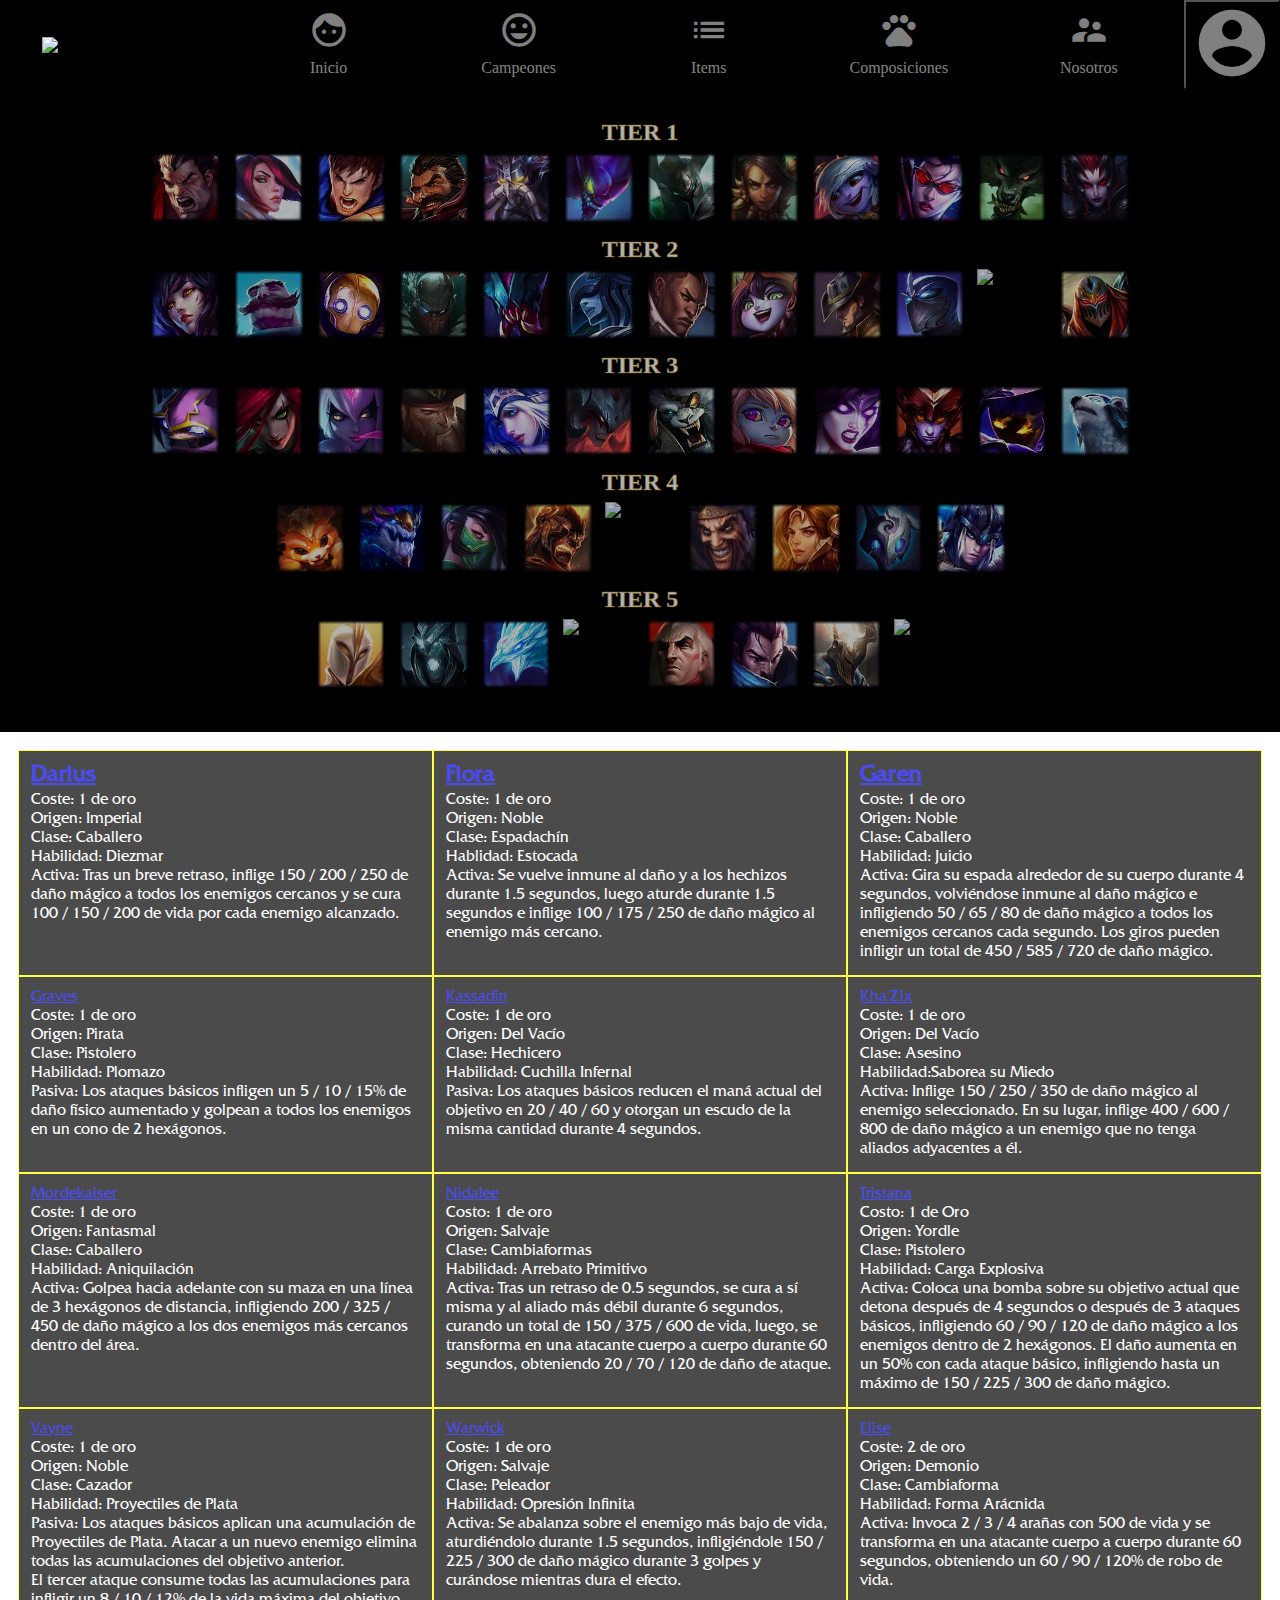
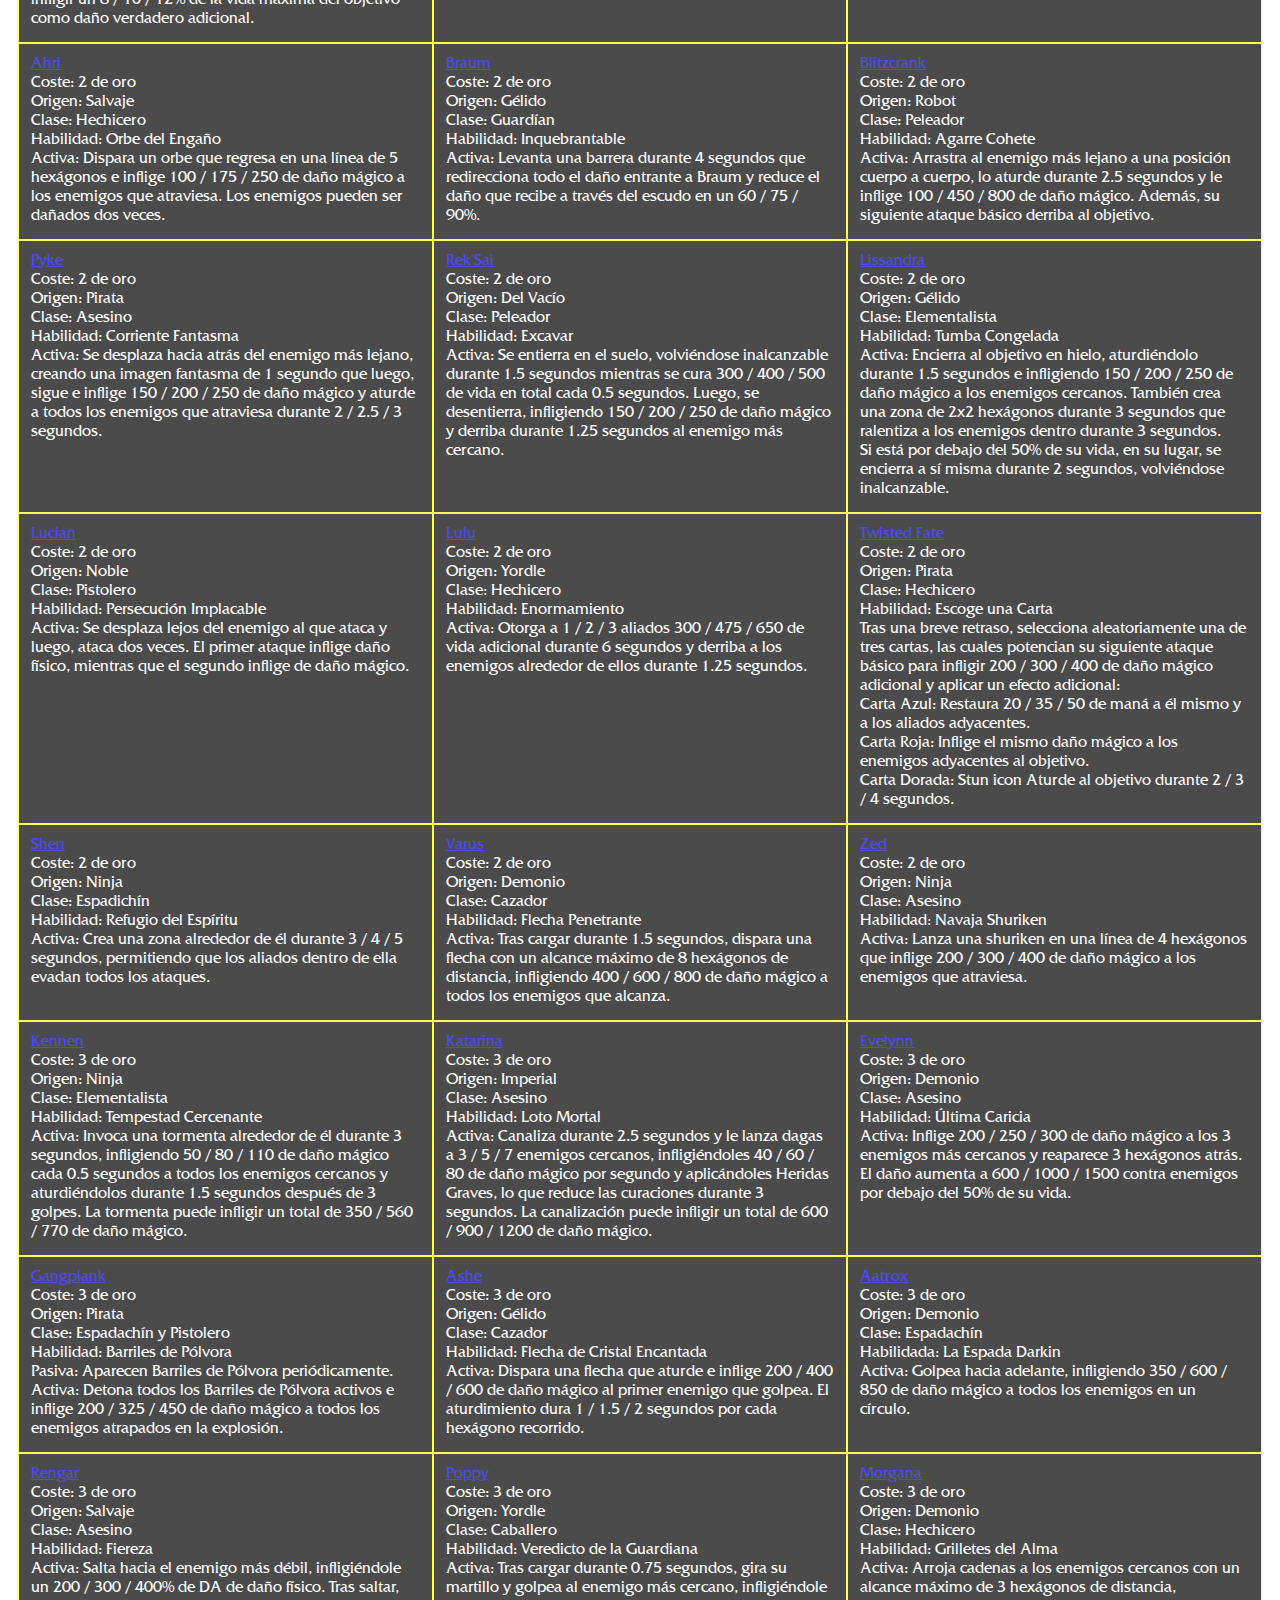
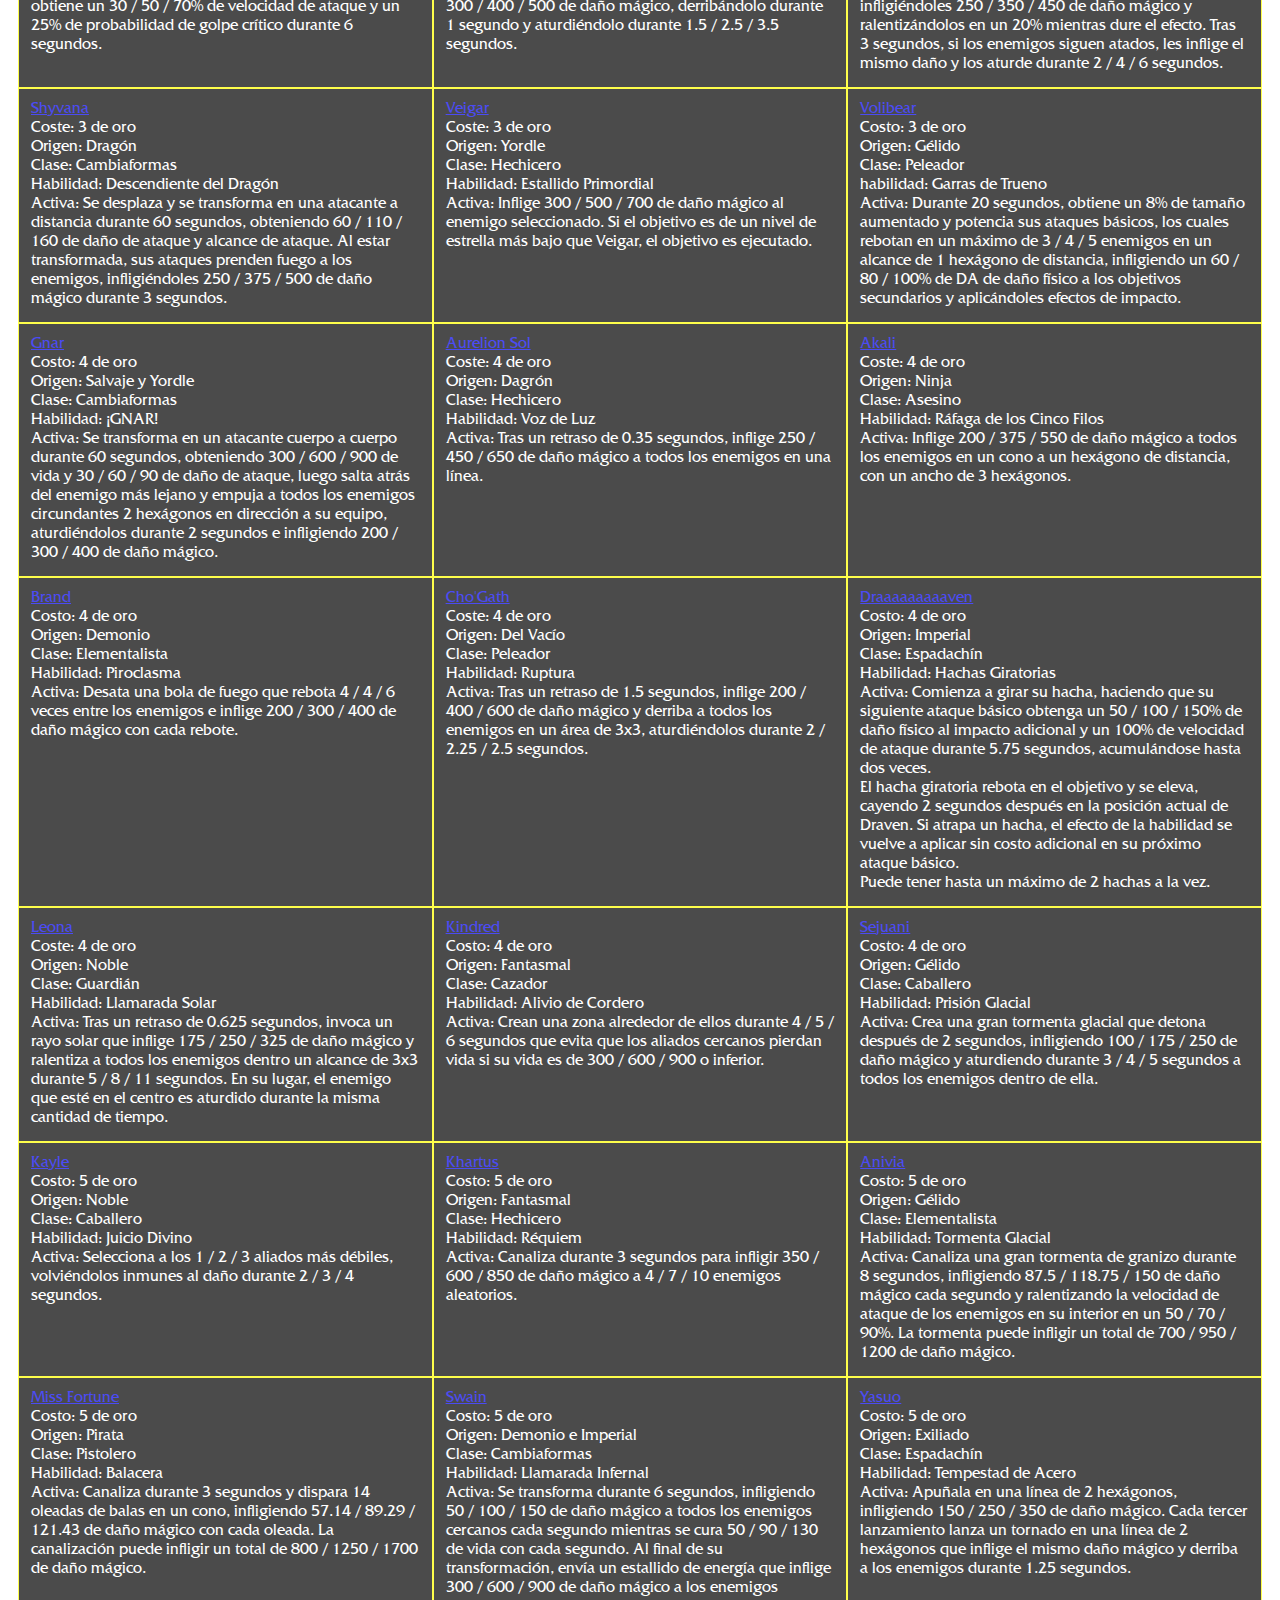
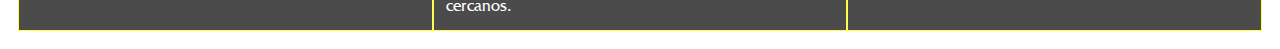
==== commit ec6e69b1: "Actualizacion campeones" ====
--- a/campeones.html
+++ b/campeones.html
@@ -103,87 +103,95 @@
             </div>
         </div>
         <div class="content">
-            <div class="row">
-                <div class="lista bordear">
+            <div class="row ">
+                <div class="lista">
                     <!--TIER1-->
                     <div class="iniciales">
-                        <div class="iconos-champs bordear">
-
-                            <div class="icono">
-                                <a href=""><img src="iconos-campeones/Darius icon.jpg"></a>
-                            </div>
-                            <div class="icono">
-                                <a href=""><img src="iconos-campeones/Fiora icon.jpg"></a>
-                            </div>
-                            <div class="icono">
-                                <a href=""><img src="iconos-campeones/Garen icon.jpg"></a>
-                            </div>
-                            <div class="icono">
-                                <a href=""><img src="iconos-campeones/Graves icon.jpg"></a>
-                            </div>
-                            <div class="icono">
-                                <a href=""><img src="iconos-campeones/Kassadin icon.jpg"></a>
-                            </div>
-                            <div class="icono">
-                                <a href=""><img src="iconos-campeones/Kha'Zix icon.jpg"></a>
-                            </div>
-                            <div class="icono">
-                                <a href=""><img src="iconos-campeones/Mordekaiser icon.jpg"></a>
-                            </div>
-                            <div class="icono">
-                                <a href=""><img src="iconos-campeones/Nidalee icon.jpg"></a>
-                            </div>
-                            <div class="icono">
-                                <a href=""><img src="iconos-campeones/Tristana icon.jpg"></a>
-                            </div>
-                            <div class="icono">
-                                <a href=""><img src="iconos-campeones/Vayne icon.jpg"></a>
-                            </div>
-                            <div class="icono">
-                                <a href=""><img src="iconos-campeones/Warwick icon.jpg"></a>
-                            </div>
-                            <div class="icono">
-                                <a href=""><img src="iconos-campeones/Elise icon.jpg"></a>
-                            </div>
+                        <div class="row justify-center">
+                            <h2>TIER 1</h2>
+                        </div>
+
+                        <div class="row justify-center">
+
+                            <div class="icono column col-xs-3 col-sm-2 col-md-1 pa-1">
+                                <a href=""><img class="img-responsive" src="iconos-campeones/Darius icon.jpg"></a>
+                            </div>
+                            <div class="icono column col-xs-3 col-sm-2 col-md-1 pa-1">
+                                <a href=""><img class="img-responsive" src="iconos-campeones/Fiora icon.jpg"></a>
+                            </div>
+                            <div class="icono column col-xs-3 col-sm-2 col-md-1 pa-1">
+                                <a href=""><img class="img-responsive" src="iconos-campeones/Garen icon.jpg"></a>
+                            </div>
+                            <div class="icono column col-xs-3 col-sm-2 col-md-1 pa-1">
+                                <a href=""><img class="img-responsive" src="iconos-campeones/Graves icon.jpg"></a>
+                            </div>
+                            <div class="icono column col-xs-3 col-sm-2 col-md-1 pa-1">
+                                <a href=""><img class="img-responsive" src="iconos-campeones/Kassadin icon.jpg"></a>
+                            </div>
+                            <div class="icono column col-xs-3 col-sm-2 col-md-1 pa-1">
+                                <a href=""><img class="img-responsive" src="iconos-campeones/Kha'Zix icon.jpg"></a>
+                            </div>
+                            <div class="icono column col-xs-3 col-sm-2 col-md-1 pa-1">
+                                <a href=""><img class="img-responsive" src="iconos-campeones/Mordekaiser icon.jpg"></a>
+                            </div>
+                            <div class="icono column col-xs-3 col-sm-2 col-md-1 pa-1">
+                                <a href=""><img class="img-responsive" src="iconos-campeones/Nidalee icon.jpg"></a>
+                            </div>
+                            <div class="icono column col-xs-3 col-sm-2 col-md-1 pa-1">
+                                <a href=""><img class="img-responsive" src="iconos-campeones/Tristana icon.jpg"></a>
+                            </div>
+                            <div class="icono column col-xs-3 col-sm-2 col-md-1 pa-1">
+                                <a href=""><img class="img-responsive" src="iconos-campeones/Vayne icon.jpg"></a>
+                            </div>
+                            <div class="icono column col-xs-3 col-sm-2 col-md-1 pa-1">
+                                <a href=""><img class="img-responsive" src="iconos-campeones/Warwick icon.jpg"></a>
+                            </div>
+                            <div class="icono column col-xs-3 col-sm-2 col-md-1 pa-1">
+                                <a href=""><img class="img-responsive" src="iconos-campeones/Elise icon.jpg"></a>
+                            </div>
+
                         </div>
                     </div>
                     <!--TIER2-->
                     <div class="tierDos">
-                        <div class="iconos-champs bordear">
-                            <div>
-                                <a href=""><img src="iconos-campeones/Ahri icon.jpg"></a>
-                            </div>
-                            <div>
+                        <div class="row justify-center">
+                            <h2>TIER 2</h2>
+                        </div>
+                        <div class="row justify-center">
+                            <div class="icono column col-xs-3 col-sm-2 col-md-1 pa-1">
+                                <a href=""><img class="img-responsive" src="iconos-campeones/Ahri icon.jpg"></a>
+                            </div>
+                            <div class="icono column col-xs-3 col-sm-2 col-md-1 pa-1">
                                 <a href=""><img src="iconos-campeones/Braum icon.jpg"></a>
                             </div>
-                            <div>
+                            <div class="icono column col-xs-3 col-sm-2 col-md-1 pa-1">
                                 <a href=""><img src="iconos-campeones/Blitzcrank icon.jpg"></a>
                             </div>
-                            <div>
+                            <div class="icono column col-xs-3 col-sm-2 col-md-1 pa-1">
                                 <a href=""><img src="iconos-campeones/Pyke icon.jpg"></a>
                             </div>
-                            <div>
+                            <div class="icono column col-xs-3 col-sm-2 col-md-1 pa-1">
                                 <a href=""><img src="iconos-campeones/Rek'Sai icon.jpg"></a>
                             </div>
-                            <div>
+                            <div class="icono column col-xs-3 col-sm-2 col-md-1 pa-1">
                                 <a href=""><img src="iconos-campeones/Lissandra icon.jpg"></a>
                             </div>
-                            <div>
+                            <div class="icono column col-xs-3 col-sm-2 col-md-1 pa-1">
                                 <a href=""><img src="iconos-campeones/Lucian icon.jpg"></a>
                             </div>
-                            <div>
+                            <div class="icono column col-xs-3 col-sm-2 col-md-1 pa-1">
                                 <a href=""><img src="iconos-campeones/Lulu icon.jpg"></a>
                             </div>
-                            <div>
+                            <div class="icono column col-xs-3 col-sm-2 col-md-1 pa-1">
                                 <a href=""><img src="iconos-campeones/Twisted Fate icon.jpg"></a>
                             </div>
-                            <div>
+                            <div class="icono column col-xs-3 col-sm-2 col-md-1 pa-1">
                                 <a href=""><img src="iconos-campeones/Shen icon.jpg"></a>
                             </div>
-                            <div>
+                            <div class="icono column col-xs-3 col-sm-2 col-md-1 pa-1">
                                 <a href=""><img src="iconos-campeones/Varus icon.jpg"></a>
                             </div>
-                            <div>
+                            <div class="icono column col-xs-3 col-sm-2 col-md-1 pa-1">
                                 <a href=""><img src="iconos-campeones/Zed icon.jpg"></a>
                             </div>
 
@@ -191,41 +199,44 @@
                     </div>
                     <!--TIER3-->
                     <div class="tierTres">
-                        <div class="iconos-champs bordear">
-                            <div>
+                        <div class="row justify-center">
+                            <h2>TIER 3</h2>
+                        </div>
+                        <div class="row justify-center">
+                            <div class="icono column col-xs-3 col-sm-2 col-md-1 pa-1">
                                 <a href=""><img src="iconos-campeones/Kennen icon.jpg"></a>
                             </div>
-                            <div>
+                            <div class="icono column col-xs-3 col-sm-2 col-md-1 pa-1">
                                 <a href=""><img src="iconos-campeones/Katarina icon.jpg"></a>
                             </div>
-                            <div>
+                            <div class="icono column col-xs-3 col-sm-2 col-md-1 pa-1">
                                 <a href=""><img src="iconos-campeones/Evelynn icon.jpg"></a>
                             </div>
-                            <div>
+                            <div class="icono column col-xs-3 col-sm-2 col-md-1 pa-1">
                                 <a href=""><img src="iconos-campeones/Gangplank icon.jpg"></a>
                             </div>
-                            <div>
+                            <div class="icono column col-xs-3 col-sm-2 col-md-1 pa-1">
                                 <a href=""><img src="iconos-campeones/Ashe icon.jpg"></a>
                             </div>
-                            <div>
+                            <div class="icono column col-xs-3 col-sm-2 col-md-1 pa-1">
                                 <a href=""><img src="iconos-campeones/Aatrox icon.jpg"></a>
                             </div>
-                            <div>
+                            <div class="icono column col-xs-3 col-sm-2 col-md-1 pa-1">
                                 <a href=""><img src="iconos-campeones/Rengar icon.jpg"></a>
                             </div>
-                            <div>
+                            <div class="icono column col-xs-3 col-sm-2 col-md-1 pa-1">
                                 <a href=""><img src="iconos-campeones/Poppy icon.jpg"></a>
                             </div>
-                            <div>
+                            <div class="icono column col-xs-3 col-sm-2 col-md-1 pa-1">
                                 <a href=""><img src="iconos-campeones/Morgana icon.jpg"></a>
                             </div>
-                            <div>
+                            <div class="icono column col-xs-3 col-sm-2 col-md-1 pa-1">
                                 <a href=""><img src="iconos-campeones/Shyvana icon.jpg"></a>
                             </div>
-                            <div>
+                            <div class="icono column col-xs-3 col-sm-2 col-md-1 pa-1">
                                 <a href=""><img src="iconos-campeones/Veigar icon.jpg"></a>
                             </div>
-                            <div>
+                            <div class="icono column col-xs-3 col-sm-2 col-md-1 pa-1">
                                 <a href=""><img src="iconos-campeones/Volibear icon.jpg"></a>
                             </div>
 
@@ -233,32 +244,35 @@
                     </div>
                     <!--TIER4-->
                     <div class="tierCuatro">
-                        <div class="iconos-champs bordear">
-                            <div>
+                        <div class="row justify-center">
+                            <h2>TIER 4</h2>
+                        </div>
+                        <div class="row justify-center">
+                            <div class="icono column col-xs-3 col-sm-2 col-md-1 pa-1">
                                 <a href=""><img src="iconos-campeones/Gnar icon.jpg"></a>
                             </div>
-                            <div>
+                            <div class="icono column col-xs-3 col-sm-2 col-md-1 pa-1">
                                 <a href=""><img src="iconos-campeones/Aurelion Sol icon.jpg"></a>
                             </div>
-                            <div>
+                            <div class="icono column col-xs-3 col-sm-2 col-md-1 pa-1">
                                 <a href=""><img src="iconos-campeones/Akali icon.jpg"></a>
                             </div>
-                            <div>
+                            <div class="icono column col-xs-3 col-sm-2 col-md-1 pa-1">
                                 <a href=""><img src="iconos-campeones/Brand icon.jpg"></a>
                             </div>
-                            <div>
+                            <div class="icono column col-xs-3 col-sm-2 col-md-1 pa-1">
                                 <a href=""><img src="iconos-campeones/Cho'Gath icon.jpg"></a>
                             </div>
-                            <div>
+                            <div class="icono column col-xs-3 col-sm-2 col-md-1 pa-1">
                                 <a href=""><img src="iconos-campeones/Draven icon.jpg"></a>
                             </div>
-                            <div>
+                            <div class="icono column col-xs-3 col-sm-2 col-md-1 pa-1">
                                 <a href=""><img src="iconos-campeones/Leona icon.jpg"></a>
                             </div>
-                            <div>
+                            <div class="icono column col-xs-3 col-sm-2 col-md-1 pa-1">
                                 <a href=""><img src="iconos-campeones/Kindred icon.jpg"></a>
                             </div>
-                            <div>
+                            <div class="icono column col-xs-3 col-sm-2 col-md-1 pa-1">
                                 <a href=""><img src="iconos-campeones/Sejuani icon.jpg"></a>
                             </div>
                         </div>
@@ -266,29 +280,32 @@
                     <!--TIER5-->
 
                     <div class="tierCinco">
-                        <div class="iconos-champs bordear">
-                            <div>
+                        <div class="row justify-center">
+                            <h2>TIER 5</h2>
+                        </div>
+                        <div class="row justify-center">
+                            <div class="icono column col-xs-3 col-sm-2 col-md-1 pa-1">
                                 <a href=""><img src="iconos-campeones/Kayle icon.jpg"></a>
                             </div>
-                            <div>
+                            <div class="icono column col-xs-3 col-sm-2 col-md-1 pa-1">
                                 <a href=""><img src="iconos-campeones/Karthus icon.jpg"></a>
                             </div>
-                            <div>
+                            <div class="icono column col-xs-3 col-sm-2 col-md-1 pa-1">
                                 <a href=""><img src="iconos-campeones/Anivia icon.jpg"></a>
                             </div>
-                            <div>
+                            <div class="icono column col-xs-3 col-sm-2 col-md-1 pa-1">
                                 <a href=""><img src="iconos-campeones/Miss Fortune icon.jpg"></a>
                             </div>
-                            <div>
+                            <div class="icono column col-xs-3 col-sm-2 col-md-1 pa-1">
                                 <a href=""><img src="iconos-campeones/Swain icon.jpg"></a>
                             </div>
-                            <div>
+                            <div class="icono column col-xs-3 col-sm-2 col-md-1 pa-1">
                                 <a href=""><img src="iconos-campeones/Yasuo icon.jpg"></a>
                             </div>
-                            <div>
+                            <div class="icono column col-xs-3 col-sm-2 col-md-1 pa-1">
                                 <a href=""><img src="iconos-campeones/Pantheon icon.jpg"></a>
                             </div>
-                            <div>
+                            <div class="icono column col-xs-3 col-sm-2 col-md-1 pa-1">
                                 <a href=""><img src="iconos-campeones/Kai'Sa icon.jpg"></a>
                             </div>
                         </div>
--- a/styles/flex-framework.css
+++ b/styles/flex-framework.css
@@ -1,34 +1,40 @@
 /*IMAGE*/
+
 .img-responsive {
     width: 100%;
     height: auto;
 }
 
+
 /*PADDING*/
-.pa-1{
+
+.pa-1 {
     padding: 6px;
 }
 
-.pa-2{
+.pa-2 {
     padding: 12px;
 }
 
-.pa-3{
+.pa-3 {
     padding: 18px;
 }
 
+
 /*MARGIN*/
-.ma-1{
+
+.ma-1 {
     margin: 6px;
 }
 
-.ma-2{
+.ma-2 {
     margin: 12px;
 }
 
-.ma-3{
+.ma-3 {
     margin: 18px;
 }
+
 
 /*ROW*/
 
@@ -41,9 +47,18 @@
     width: 100%;
 }
 
-.row .nowrap{
+.row .nowrap {
     flex-wrap: nowrap;
 }
+
+.row .space-around {
+    justify-content: space-around;
+}
+
+.row .justify-center {
+    justify-content: center;
+}
+
 
 /*COLUMN*/
 
@@ -53,11 +68,13 @@
     flex-basis: 100%;
 }
 
+
 /*DEFAULT*/
+
 .col-1 {
     -webkit-box-flex: 0;
     -ms-flex: 0 0 8.33%;
-    flex-grow:0;
+    flex-grow: 0;
     flex-shrink: 0;
     flex-basis: 8.33%;
     max-width: 8.33%;
@@ -66,7 +83,7 @@
 .col-2 {
     -webkit-box-flex: 0;
     -ms-flex: 0 0 16.66%;
-    flex-grow:0;
+    flex-grow: 0;
     flex-shrink: 0;
     flex-basis: 16.66%;
     max-width: 16.66%;
@@ -75,7 +92,7 @@
 .col-3 {
     -webkit-box-flex: 0;
     -ms-flex: 0 0 25%;
-    flex-grow:0;
+    flex-grow: 0;
     flex-shrink: 0;
     flex-basis: 25%;
     max-width: 25%;
@@ -84,7 +101,7 @@
 .col-4 {
     -webkit-box-flex: 0;
     -ms-flex: 0 0 33.33%;
-    flex-grow:0;
+    flex-grow: 0;
     flex-shrink: 0;
     flex-basis: 33.33%;
     max-width: 33.33%;
@@ -93,7 +110,7 @@
 .col-5 {
     -webkit-box-flex: 0;
     -ms-flex: 0 0 41.66%;
-    flex-grow:0;
+    flex-grow: 0;
     flex-shrink: 0;
     flex-basis: 41.66%;
     max-width: 41.66%;
@@ -102,7 +119,7 @@
 .col-6 {
     -webkit-box-flex: 0;
     -ms-flex: 0 0 50%;
-    flex-grow:0;
+    flex-grow: 0;
     flex-shrink: 0;
     flex-basis: 50%;
     max-width: 50%;
@@ -111,7 +128,7 @@
 .col-7 {
     -webkit-box-flex: 0;
     -ms-flex: 0 0 58.33%;
-    flex-grow:0;
+    flex-grow: 0;
     flex-shrink: 0;
     flex-basis: 58.33%;
     max-width: 58.33%;
@@ -120,7 +137,7 @@
 .col-8 {
     -webkit-box-flex: 0;
     -ms-flex: 0 0 66.66%;
-    flex-grow:0;
+    flex-grow: 0;
     flex-shrink: 0;
     flex-basis: 66.66%;
     max-width: 66.66%;
@@ -129,7 +146,7 @@
 .col-9 {
     -webkit-box-flex: 0;
     -ms-flex: 0 0 75%;
-    flex-grow:0;
+    flex-grow: 0;
     flex-shrink: 0;
     flex-basis: 75%;
     max-width: 75%;
@@ -138,7 +155,7 @@
 .col-10 {
     -webkit-box-flex: 0;
     -ms-flex: 0 0 83.33%;
-    flex-grow:0;
+    flex-grow: 0;
     flex-shrink: 0;
     flex-basis: 83.33%;
     max-width: 83.33%;
@@ -147,7 +164,7 @@
 .col-11 {
     -webkit-box-flex: 0;
     -ms-flex: 0 0 91.66%;
-    flex-grow:0;
+    flex-grow: 0;
     flex-shrink: 0;
     flex-basis: 91.66%;
     max-width: 91.66%;
@@ -156,460 +173,414 @@
 .col-12 {
     -webkit-box-flex: 0;
     -ms-flex: 0 0 100%;
-    flex-grow:0;
+    flex-grow: 0;
     flex-shrink: 0;
     flex-basis: 100%;
     max-width: 100%;
 }
 
 
-
 /*SM*/
-@media  only screen and (min-width: 600px) {
-
-
+
+@media only screen and (min-width: 600px) {
     .col-sm-1 {
         -webkit-box-flex: 0;
         -ms-flex: 0 0 8.33%;
-        flex-grow:0;
+        flex-grow: 0;
         flex-shrink: 0;
         flex-basis: 8.33%;
         max-width: 8.33%;
     }
-
     .col-sm-2 {
         -webkit-box-flex: 0;
         -ms-flex: 0 0 16.66%;
-        flex-grow:0;
+        flex-grow: 0;
         flex-shrink: 0;
         flex-basis: 16.66%;
         max-width: 16.66%;
     }
-
     .col-sm-3 {
         -webkit-box-flex: 0;
         -ms-flex: 0 0 25%;
-        flex-grow:0;
+        flex-grow: 0;
         flex-shrink: 0;
         flex-basis: 25%;
         max-width: 25%;
     }
-
     .col-sm-4 {
         -webkit-box-flex: 0;
         -ms-flex: 0 0 33.33%;
-        flex-grow:0;
+        flex-grow: 0;
         flex-shrink: 0;
         flex-basis: 33.33%;
         max-width: 33.33%;
     }
-
     .col-sm-5 {
         -webkit-box-flex: 0;
         -ms-flex: 0 0 41.66%;
-        flex-grow:0;
+        flex-grow: 0;
         flex-shrink: 0;
         flex-basis: 41.66%;
         max-width: 41.66%;
     }
-
     .col-sm-6 {
         -webkit-box-flex: 0;
         -ms-flex: 0 0 50%;
-        flex-grow:0;
+        flex-grow: 0;
         flex-shrink: 0;
         flex-basis: 50%;
         max-width: 50%;
     }
-
     .col-sm-7 {
         -webkit-box-flex: 0;
         -ms-flex: 0 0 58.33%;
-        flex-grow:0;
+        flex-grow: 0;
         flex-shrink: 0;
         flex-basis: 58.33%;
         max-width: 58.33%;
     }
-
     .col-sm-8 {
         -webkit-box-flex: 0;
         -ms-flex: 0 0 66.66%;
-        flex-grow:0;
+        flex-grow: 0;
         flex-shrink: 0;
         flex-basis: 66.66%;
         max-width: 66.66%;
     }
-
     .col-sm-9 {
         -webkit-box-flex: 0;
         -ms-flex: 0 0 75%;
-        flex-grow:0;
+        flex-grow: 0;
         flex-shrink: 0;
         flex-basis: 75%;
         max-width: 75%;
     }
-
     .col-sm-10 {
         -webkit-box-flex: 0;
         -ms-flex: 0 0 83.33%;
-        flex-grow:0;
+        flex-grow: 0;
         flex-shrink: 0;
         flex-basis: 83.33%;
         max-width: 83.33%;
     }
-
     .col-sm-11 {
         -webkit-box-flex: 0;
         -ms-flex: 0 0 91.66%;
-        flex-grow:0;
+        flex-grow: 0;
         flex-shrink: 0;
         flex-basis: 91.66%;
         max-width: 91.66%;
     }
-
     .col-sm-12 {
         -webkit-box-flex: 0;
         -ms-flex: 0 0 100%;
-        flex-grow:0;
+        flex-grow: 0;
         flex-shrink: 0;
         flex-basis: 100%;
         max-width: 100%;
     }
 }
 
+
 /*MD*/
-@media only screen and (min-width: 960px)  {
-
-
+
+@media only screen and (min-width: 960px) {
     .col-md-1 {
         -webkit-box-flex: 0;
         -ms-flex: 0 0 8.33%;
-        flex-grow:0;
+        flex-grow: 0;
         flex-shrink: 0;
         flex-basis: 8.33%;
         max-width: 8.33%;
     }
-
     .col-md-2 {
         -webkit-box-flex: 0;
         -ms-flex: 0 0 16.66%;
-        flex-grow:0;
+        flex-grow: 0;
         flex-shrink: 0;
         flex-basis: 16.66%;
         max-width: 16.66%;
     }
-
     .col-md-3 {
         -webkit-box-flex: 0;
         -ms-flex: 0 0 25%;
-        flex-grow:0;
+        flex-grow: 0;
         flex-shrink: 0;
         flex-basis: 25%;
         max-width: 25%;
     }
-
     .col-md-4 {
         -webkit-box-flex: 0;
         -ms-flex: 0 0 33.33%;
-        flex-grow:0;
+        flex-grow: 0;
         flex-shrink: 0;
         flex-basis: 33.33%;
         max-width: 33.33%;
     }
-
     .col-md-5 {
         -webkit-box-flex: 0;
         -ms-flex: 0 0 41.66%;
-        flex-grow:0;
+        flex-grow: 0;
         flex-shrink: 0;
         flex-basis: 41.66%;
         max-width: 41.66%;
     }
-
     .col-md-6 {
         -webkit-box-flex: 0;
         -ms-flex: 0 0 50%;
-        flex-grow:0;
+        flex-grow: 0;
         flex-shrink: 0;
         flex-basis: 50%;
         max-width: 50%;
     }
-
     .col-md-7 {
         -webkit-box-flex: 0;
         -ms-flex: 0 0 58.33%;
-        flex-grow:0;
+        flex-grow: 0;
         flex-shrink: 0;
         flex-basis: 58.33%;
         max-width: 58.33%;
     }
-
     .col-md-8 {
         -webkit-box-flex: 0;
         -ms-flex: 0 0 66.66%;
-        flex-grow:0;
+        flex-grow: 0;
         flex-shrink: 0;
         flex-basis: 66.66%;
         max-width: 66.66%;
     }
-
     .col-md-9 {
         -webkit-box-flex: 0;
         -ms-flex: 0 0 75%;
-        flex-grow:0;
+        flex-grow: 0;
         flex-shrink: 0;
         flex-basis: 75%;
         max-width: 75%;
     }
-
     .col-md-10 {
         -webkit-box-flex: 0;
         -ms-flex: 0 0 83.33%;
-        flex-grow:0;
+        flex-grow: 0;
         flex-shrink: 0;
         flex-basis: 83.33%;
         max-width: 83.33%;
     }
-
     .col-md-11 {
         -webkit-box-flex: 0;
         -ms-flex: 0 0 91.66%;
-        flex-grow:0;
+        flex-grow: 0;
         flex-shrink: 0;
         flex-basis: 91.66%;
         max-width: 91.66%;
     }
-
     .col-md-12 {
         -webkit-box-flex: 0;
         -ms-flex: 0 0 100%;
-        flex-grow:0;
+        flex-grow: 0;
         flex-shrink: 0;
         flex-basis: 100%;
         max-width: 100%;
     }
 }
 
+
 /*LG*/
+
 @media only screen and (min-width: 1264px) {
-
-
     .col-lg-1 {
         -webkit-box-flex: 0;
         -ms-flex: 0 0 8.33%;
-        flex-grow:0;
+        flex-grow: 0;
         flex-shrink: 0;
         flex-basis: 8.33%;
         max-width: 8.33%;
     }
-
     .col-lg-2 {
         -webkit-box-flex: 0;
         -ms-flex: 0 0 16.66%;
-        flex-grow:0;
+        flex-grow: 0;
         flex-shrink: 0;
         flex-basis: 16.66%;
         max-width: 16.66%;
     }
-
     .col-lg-3 {
         -webkit-box-flex: 0;
         -ms-flex: 0 0 25%;
-        flex-grow:0;
+        flex-grow: 0;
         flex-shrink: 0;
         flex-basis: 25%;
         max-width: 25%;
     }
-
     .col-lg-4 {
         -webkit-box-flex: 0;
         -ms-flex: 0 0 33.33%;
-        flex-grow:0;
+        flex-grow: 0;
         flex-shrink: 0;
         flex-basis: 33.33%;
         max-width: 33.33%;
     }
-
     .col-lg-5 {
         -webkit-box-flex: 0;
         -ms-flex: 0 0 41.66%;
-        flex-grow:0;
+        flex-grow: 0;
         flex-shrink: 0;
         flex-basis: 41.66%;
         max-width: 41.66%;
     }
-
     .col-lg-6 {
         -webkit-box-flex: 0;
         -ms-flex: 0 0 50%;
-        flex-grow:0;
+        flex-grow: 0;
         flex-shrink: 0;
         flex-basis: 50%;
         max-width: 50%;
     }
-
     .col-lg-7 {
         -webkit-box-flex: 0;
         -ms-flex: 0 0 58.33%;
-        flex-grow:0;
+        flex-grow: 0;
         flex-shrink: 0;
         flex-basis: 58.33%;
         max-width: 58.33%;
     }
-
     .col-lg-8 {
         -webkit-box-flex: 0;
         -ms-flex: 0 0 66.66%;
-        flex-grow:0;
+        flex-grow: 0;
         flex-shrink: 0;
         flex-basis: 66.66%;
         max-width: 66.66%;
     }
-
     .col-lg-9 {
         -webkit-box-flex: 0;
         -ms-flex: 0 0 75%;
-        flex-grow:0;
+        flex-grow: 0;
         flex-shrink: 0;
         flex-basis: 75%;
         max-width: 75%;
     }
-
     .col-lg-10 {
         -webkit-box-flex: 0;
         -ms-flex: 0 0 83.33%;
-        flex-grow:0;
+        flex-grow: 0;
         flex-shrink: 0;
         flex-basis: 83.33%;
         max-width: 83.33%;
     }
-
     .col-lg-11 {
         -webkit-box-flex: 0;
         -ms-flex: 0 0 91.66%;
-        flex-grow:0;
+        flex-grow: 0;
         flex-shrink: 0;
         flex-basis: 91.66%;
         max-width: 91.66%;
     }
-
     .col-lg-12 {
         -webkit-box-flex: 0;
         -ms-flex: 0 0 100%;
-        flex-grow:0;
+        flex-grow: 0;
         flex-shrink: 0;
         flex-basis: 100%;
         max-width: 100%;
     }
 }
 
+
 /*XS*/
-@media  only screen and (max-width: 600px) {
-
-
+
+@media only screen and (max-width: 600px) {
     .col-xs-1 {
         -webkit-box-flex: 0;
         -ms-flex: 0 0 8.33%;
-        flex-grow:0;
+        flex-grow: 0;
         flex-shrink: 0;
         flex-basis: 8.33%;
         max-width: 8.33%;
     }
-
     .col-xs-2 {
         -webkit-box-flex: 0;
         -ms-flex: 0 0 16.66%;
-        flex-grow:0;
+        flex-grow: 0;
         flex-shrink: 0;
         flex-basis: 16.66%;
         max-width: 16.66%;
     }
-
     .col-xs-3 {
         -webkit-box-flex: 0;
         -ms-flex: 0 0 25%;
-        flex-grow:0;
+        flex-grow: 0;
         flex-shrink: 0;
         flex-basis: 25%;
         max-width: 25%;
     }
-
     .col-xs-4 {
         -webkit-box-flex: 0;
         -ms-flex: 0 0 33.33%;
-        flex-grow:0;
+        flex-grow: 0;
         flex-shrink: 0;
         flex-basis: 33.33%;
         max-width: 33.33%;
     }
-
     .col-xs-5 {
         -webkit-box-flex: 0;
         -ms-flex: 0 0 41.66%;
-        flex-grow:0;
+        flex-grow: 0;
         flex-shrink: 0;
         flex-basis: 41.66%;
         max-width: 41.66%;
     }
-
     .col-xs-6 {
         -webkit-box-flex: 0;
         -ms-flex: 0 0 50%;
-        flex-grow:0;
+        flex-grow: 0;
         flex-shrink: 0;
         flex-basis: 50%;
         max-width: 50%;
     }
-
     .col-xs-7 {
         -webkit-box-flex: 0;
         -ms-flex: 0 0 58.33%;
-        flex-grow:0;
+        flex-grow: 0;
         flex-shrink: 0;
         flex-basis: 58.33%;
         max-width: 58.33%;
     }
-
     .col-xs-8 {
         -webkit-box-flex: 0;
         -ms-flex: 0 0 66.66%;
-        flex-grow:0;
+        flex-grow: 0;
         flex-shrink: 0;
         flex-basis: 66.66%;
         max-width: 66.66%;
     }
-
     .col-xs-9 {
         -webkit-box-flex: 0;
         -ms-flex: 0 0 75%;
-        flex-grow:0;
+        flex-grow: 0;
         flex-shrink: 0;
         flex-basis: 75%;
         max-width: 75%;
     }
-
     .col-xs-10 {
         -webkit-box-flex: 0;
         -ms-flex: 0 0 83.33%;
-        flex-grow:0;
+        flex-grow: 0;
         flex-shrink: 0;
         flex-basis: 83.33%;
         max-width: 83.33%;
     }
-
     .col-xs-11 {
         -webkit-box-flex: 0;
         -ms-flex: 0 0 91.66%;
-        flex-grow:0;
+        flex-grow: 0;
         flex-shrink: 0;
         flex-basis: 91.66%;
         max-width: 91.66%;
     }
-
     .col-xs-12 {
         -webkit-box-flex: 0;
         -ms-flex: 0 0 100%;
-        flex-grow:0;
+        flex-grow: 0;
         flex-shrink: 0;
         flex-basis: 100%;
         max-width: 100%;
--- a/styles/components/campeones.css
+++ b/styles/components/campeones.css
@@ -3,22 +3,10 @@
     height: 100%;
     background-image: url(https://ik.imagekit.io/jgjqr7tdm/fondo-lol_lUs_bOvHL.jpg);
     flex-wrap: nowrap;
-    width: 60%;
+    width: 80%;
 }
 
-.iconos-champs {
-    display: flex;
-    width: 100%;
-    margin-top: 10px;
-    justify-content: space-around;
-}
-
-.iconos-champs img {
-    width: 50px;
-    height: 50px;
-}
-
-.champ-card{
+.champ-card {
     border: 1px solid yellow;
     background-color: black;
     opacity: 0.7;
@@ -32,4 +20,16 @@
     display: flex;
     flex-direction: column;
     background-attachment: fixed;
+}
+
+.icono img {
+    width: 100%;
+    height: auto;
+}
+
+.lista h2 {
+    color: white;
+    text-align: center;
+    -webkit-text-stroke: 0.5px;
+    -webkit-text-stroke-color: darkgoldenrod;
 }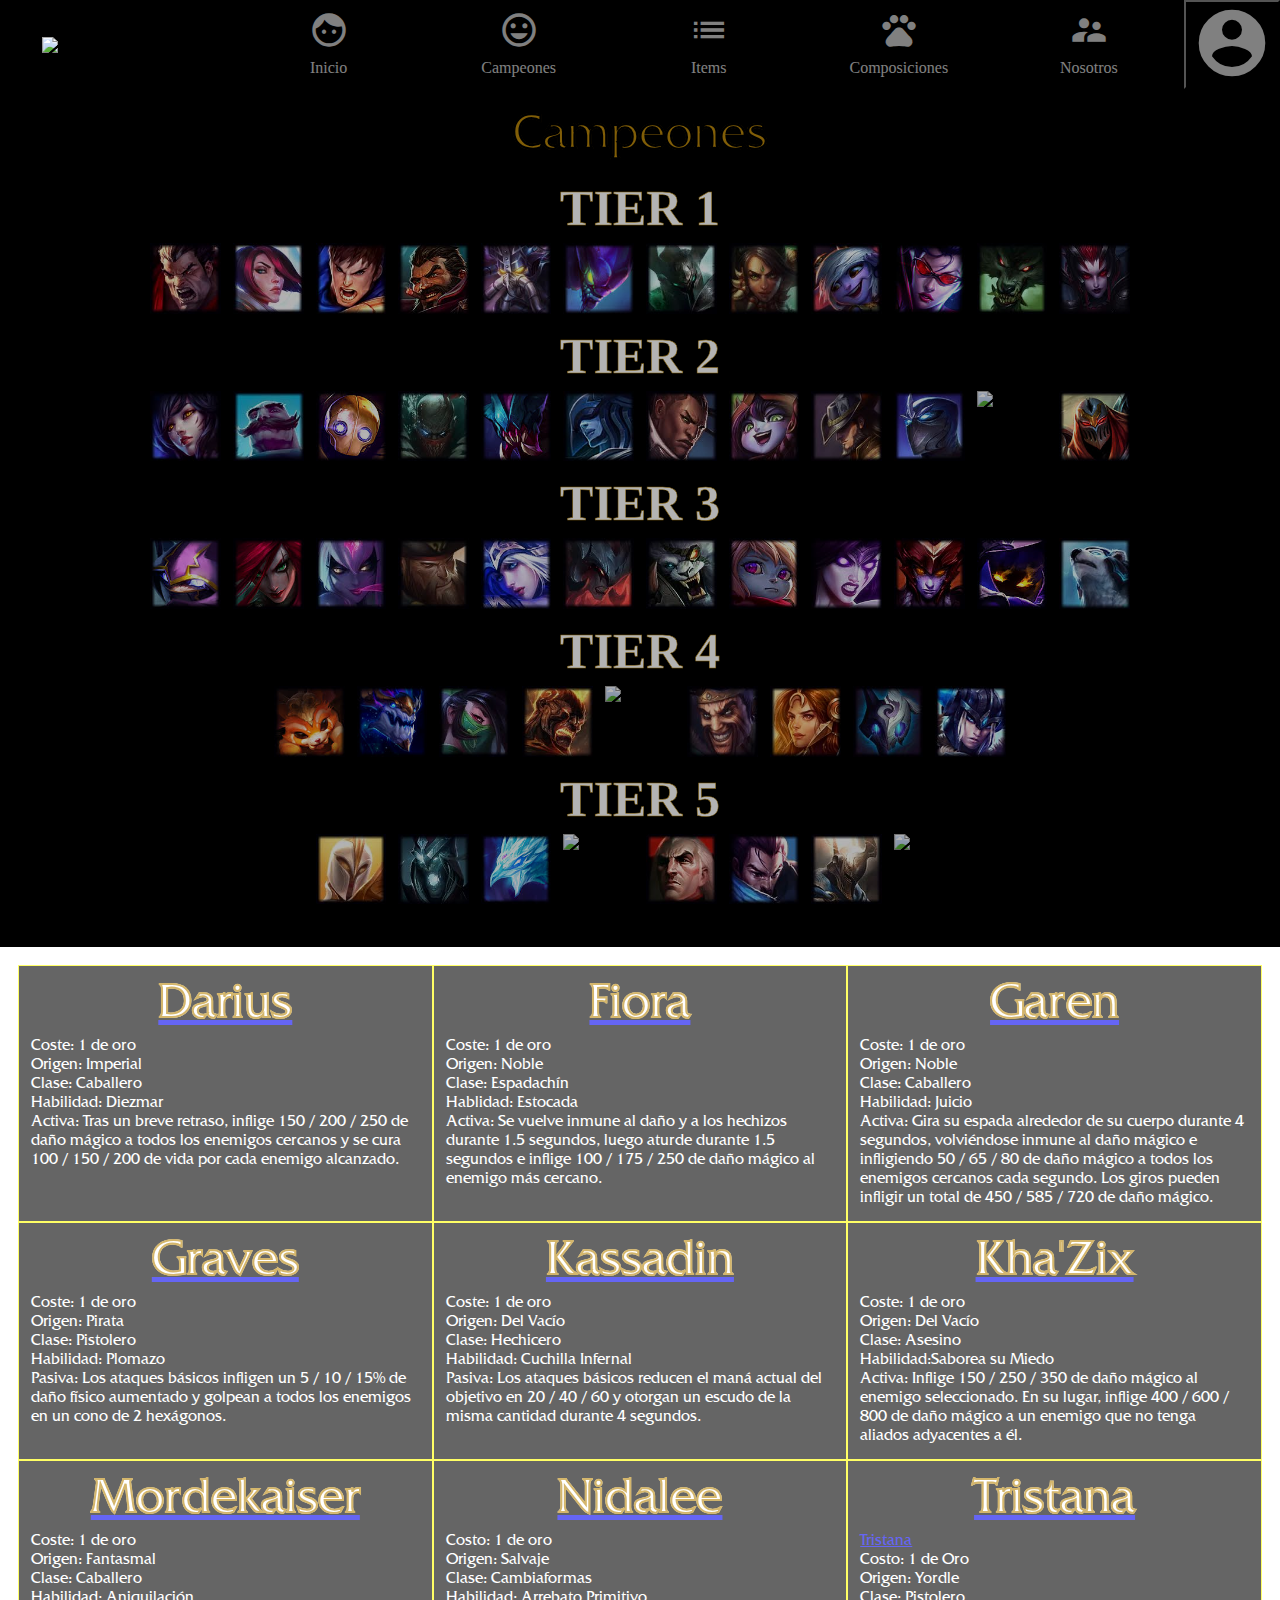
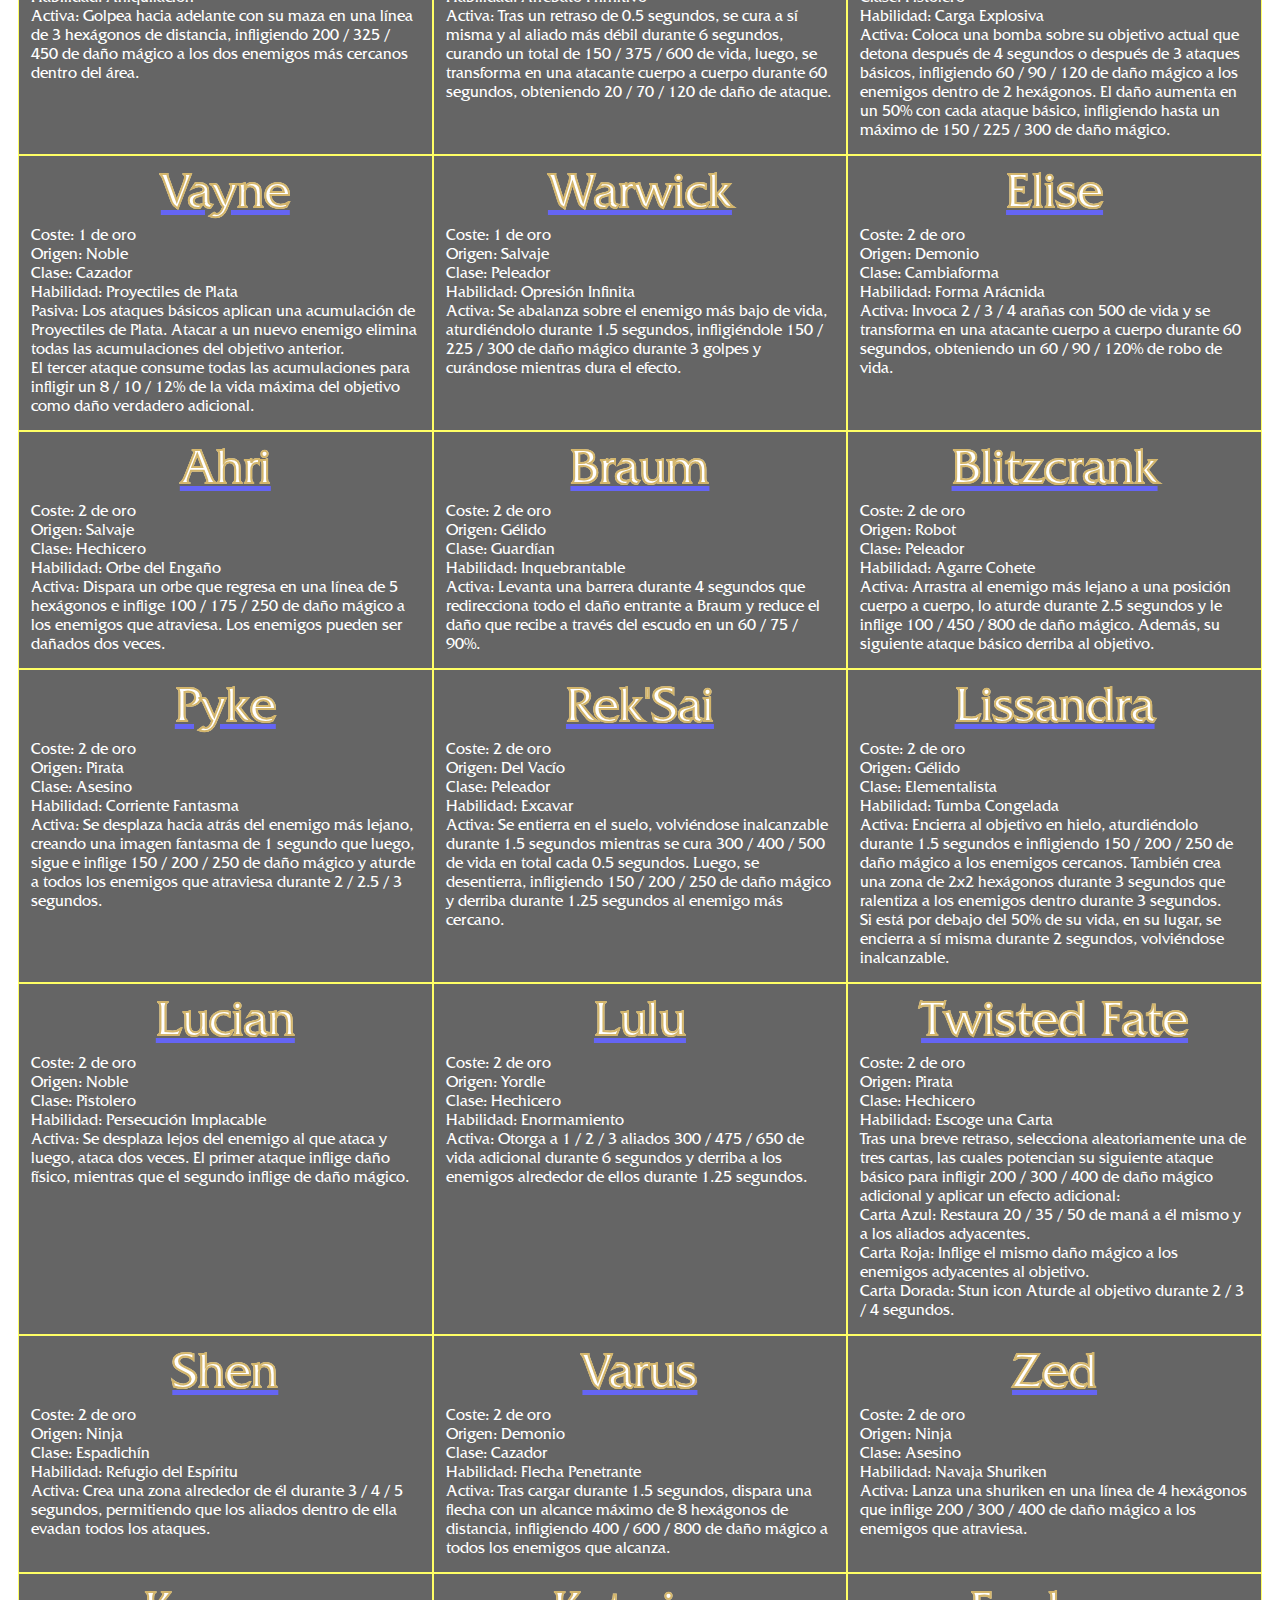
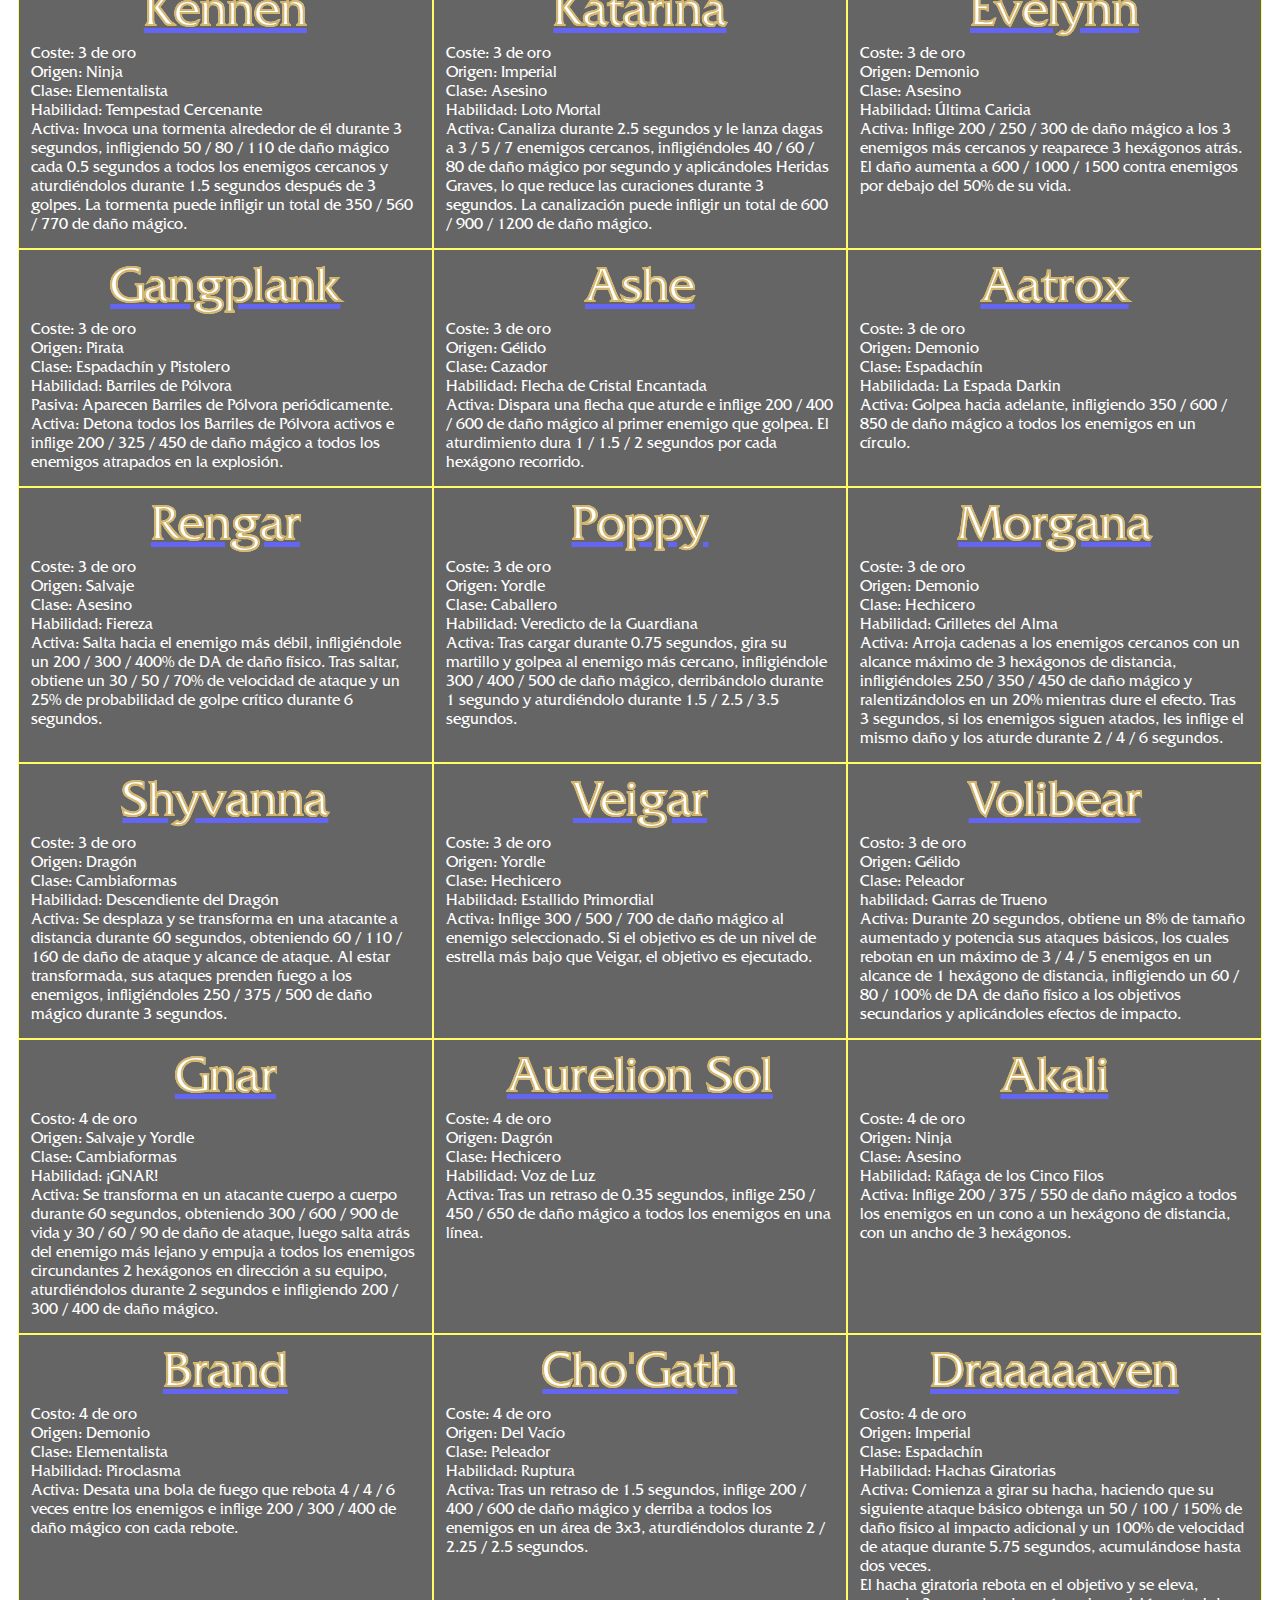
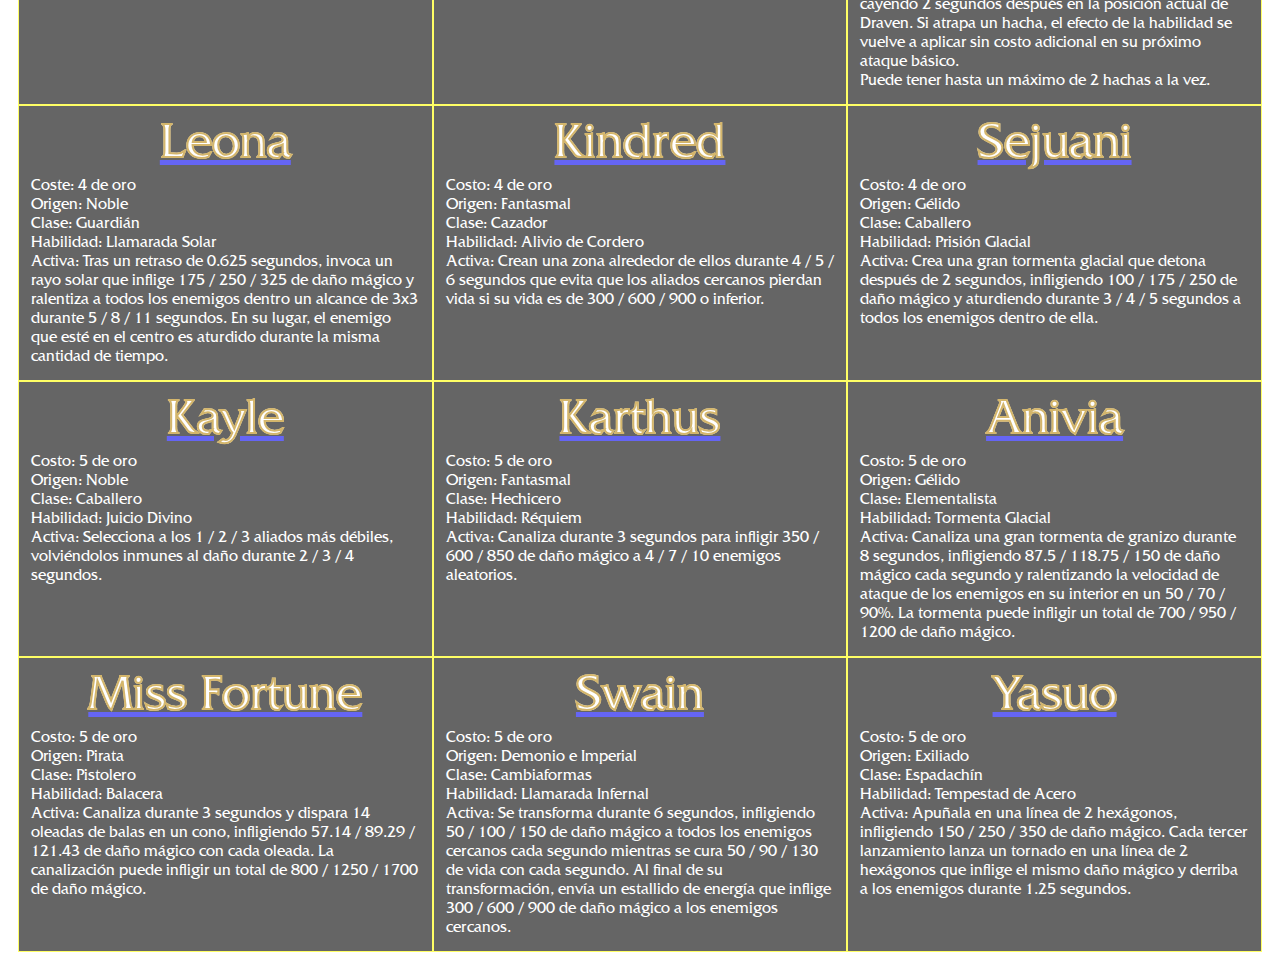
==== commit 1241cebe: "Actualizacion" ====
--- a/campeones.html
+++ b/campeones.html
@@ -103,7 +103,10 @@
             </div>
         </div>
         <div class="content">
-            <div class="row ">
+            <div>
+                <h1 class="main-title">Campeones</h1>
+            </div>
+            <div class="row">
                 <div class="lista">
                     <!--TIER1-->
                     <div class="iniciales">
@@ -362,7 +365,9 @@
             </div>
 
             <div class="column col-xs-12 col-sm-6 col-md-4 champ-card pa-2">
-                <a href="#graves">Graves</a>
+                <a href="#graves">
+                    <h2>Graves</h2>
+                </a>
 
                 <p>Coste: 1 de oro</p>
                 <p>Origen: Pirata</p>
@@ -376,7 +381,9 @@
             <div class="column col-xs-12 col-sm-6 col-md-4 champ-card pa-2">
 
 
-                <a href="#kassadin">Kassadin</a>
+                <a href="#kassadin">
+                    <h2>Kassadin</h2>
+                </a>
 
                 <p>Coste: 1 de oro</p>
                 <p>Origen: Del Vacío</p>
@@ -387,7 +394,9 @@
             </div>
 
             <div class="column col-xs-12 col-sm-6 col-md-4 champ-card pa-2">
-                <a href="#k6">Kha'Zix</a>
+                <a href="#k6">
+                    <h2>Kha'Zix</h2>
+                </a>
 
                 <p>Coste: 1 de oro</p>
                 <p>Origen: Del Vacío</p>
@@ -398,7 +407,9 @@
             </div>
 
             <div class="column col-xs-12 col-sm-6 col-md-4 champ-card pa-2">
-                <a href="#morde">Mordekaiser</a>
+                <a href="#morde">
+                    <h2>Mordekaiser</h2>
+                </a>
 
                 <p>Coste: 1 de oro</p>
                 <p>Origen: Fantasmal </p>
@@ -409,7 +420,9 @@
             </div>
 
             <div class="column col-xs-12 col-sm-6 col-md-4 champ-card pa-2">
-                <a href="#nidalee">Nidalee</a>
+                <a href="#nidalee">
+                    <h2>Nidalee</h2>
+                </a>
 
                 <p>Costo: 1 de oro</p>
                 <p>Origen: Salvaje</p>
@@ -422,7 +435,8 @@
 
             <div class="column col-xs-12 col-sm-6 col-md-4 champ-card pa-2">
 
-                <a href="#tristana">Tristana</a>
+                <a href="#tristana">
+                    <h2>Tristana</h2>Tristana</a>
 
                 <p>Costo: 1 de Oro</p>
                 <p>Origen: Yordle</p>
@@ -433,7 +447,9 @@
                     básico, infligiendo hasta un máximo de 150 / 225 / 300 de daño mágico.</p>
             </div>
             <div class="column col-xs-12 col-sm-6 col-md-4 champ-card pa-2">
-                <a href="#vayne">Vayne</a>
+                <a href="#vayne">
+                    <h2>Vayne</h2>
+                </a>
 
                 <p>Coste: 1 de oro</p>
                 <p>Origen: Noble</p>
@@ -443,7 +459,9 @@
                 <p>El tercer ataque consume todas las acumulaciones para infligir un 8 / 10 / 12% de la vida máxima del objetivo como daño verdadero adicional.</p>
             </div>
             <div class="column col-xs-12 col-sm-6 col-md-4 champ-card pa-2">
-                <a href="#ww">Warwick</a>
+                <a href="#ww">
+                    <h2>Warwick</h2>
+                </a>
 
                 <p>Coste: 1 de oro</p>
                 <p>Origen: Salvaje</p>
@@ -452,7 +470,9 @@
                 <p>Activa: Se abalanza sobre el enemigo más bajo de vida, aturdiéndolo durante 1.5 segundos, infligiéndole 150 / 225 / 300 de daño mágico durante 3 golpes y curándose mientras dura el efecto.</p>
             </div>
             <div class="column col-xs-12 col-sm-6 col-md-4 champ-card pa-2">
-                <a href="#elise">Elise</a>
+                <a href="#elise">
+                    <h2>Elise</h2>
+                </a>
 
                 <p>Coste: 2 de oro</p>
                 <p>Origen: Demonio</p>
@@ -461,7 +481,9 @@
                 <p>Activa: Invoca 2 / 3 / 4 arañas con 500 de vida y se transforma en una atacante cuerpo a cuerpo durante 60 segundos, obteniendo un 60 / 90 / 120% de robo de vida.</p>
             </div>
             <div class="column col-xs-12 col-sm-6 col-md-4 champ-card pa-2">
-                <a href="#ahri">Ahri</a>
+                <a href="#ahri">
+                    <h2>Ahri</h2>
+                </a>
 
                 <p>Coste: 2 de oro</p>
                 <p>Origen: Salvaje</p>
@@ -470,7 +492,9 @@
                 <p>Activa: Dispara un orbe que regresa en una línea de 5 hexágonos e inflige 100 / 175 / 250 de daño mágico a los enemigos que atraviesa. Los enemigos pueden ser dañados dos veces.</p>
             </div>
             <div class="column col-xs-12 col-sm-6 col-md-4 champ-card pa-2">
-                <a href="#braum">Braum</a>
+                <a href="#braum">
+                    <h2>Braum</h2>
+                </a>
 
                 <p>Coste: 2 de oro</p>
                 <p>Origen: Gélido</p>
@@ -479,7 +503,9 @@
                 <p>Activa: Levanta una barrera durante 4 segundos que redirecciona todo el daño entrante a Braum y reduce el daño que recibe a través del escudo en un 60 / 75 / 90%.</p>
             </div>
             <div class="column col-xs-12 col-sm-6 col-md-4 champ-card pa-2">
-                <a href="#blitz">Blitzcrank</a>
+                <a href="#blitz">
+                    <h2>Blitzcrank</h2>
+                </a>
 
                 <p>Coste: 2 de oro</p>
                 <p>Origen: Robot</p>
@@ -488,7 +514,9 @@
                 <p> Activa: Arrastra al enemigo más lejano a una posición cuerpo a cuerpo, lo aturde durante 2.5 segundos y le inflige 100 / 450 / 800 de daño mágico. Además, su siguiente ataque básico derriba al objetivo.</p>
             </div>
             <div class="column col-xs-12 col-sm-6 col-md-4 champ-card pa-2">
-                <a href="#pyke">Pyke</a>
+                <a href="#pyke">
+                    <h2>Pyke</h2>
+                </a>
 
                 <p>Coste: 2 de oro</p>
                 <p>Origen: Pirata</p>
@@ -498,7 +526,9 @@
                 </p>
             </div>
             <div class="column col-xs-12 col-sm-6 col-md-4 champ-card pa-2">
-                <a href="#rek">Rek'Sai</a>
+                <a href="#rek">
+                    <h2>Rek'Sai</h2>
+                </a>
 
                 <p>Coste: 2 de oro</p>
                 <p>Origen: Del Vacío</p>
@@ -509,7 +539,9 @@
             </div>
             <div class="column col-xs-12 col-sm-6 col-md-4 champ-card pa-2">
 
-                <a href="#liss">Lissandra</a>
+                <a href="#liss">
+                    <h2>Lissandra</h2>
+                </a>
 
                 <p>Coste: 2 de oro</p>
                 <p>Origen: Gélido </p>
@@ -521,7 +553,9 @@
                 </p>
             </div>
             <div class="column col-xs-12 col-sm-6 col-md-4 champ-card pa-2">
-                <a href="#lucian">Lucian</a>
+                <a href="#lucian">
+                    <h2>Lucian</h2>
+                </a>
 
                 <p>Coste: 2 de oro</p>
                 <p>Origen: Noble</p>
@@ -530,7 +564,9 @@
                 <p>Activa: Se desplaza lejos del enemigo al que ataca y luego, ataca dos veces. El primer ataque inflige daño físico, mientras que el segundo inflige de daño mágico.</p>
             </div>
             <div class="column col-xs-12 col-sm-6 col-md-4 champ-card pa-2">
-                <a href="#lulu">Lulu</a>
+                <a href="#lulu">
+                    <h2>Lulu</h2>
+                </a>
 
                 <p>Coste: 2 de oro</p>
                 <p>Origen: Yordle</p>
@@ -539,7 +575,9 @@
                 <p>Activa: Otorga a 1 / 2 / 3 aliados 300 / 475 / 650 de vida adicional durante 6 segundos y derriba a los enemigos alrededor de ellos durante 1.25 segundos.</p>
             </div>
             <div class="column col-xs-12 col-sm-6 col-md-4 champ-card pa-2">
-                <a href="#tf">Twisted Fate</a>
+                <a href="#tf">
+                    <h2>Twisted Fate</h2>
+                </a>
 
                 <p>Coste: 2 de oro</p>
                 <p>Origen: Pirata</p>
@@ -551,7 +589,9 @@
                 <p>Carta Dorada: Stun icon Aturde al objetivo durante 2 / 3 / 4 segundos.</p>
             </div>
             <div class="column col-xs-12 col-sm-6 col-md-4 champ-card pa-2">
-                <a href="#shen">Shen</a>
+                <a href="#shen">
+                    <h2>Shen</h2>
+                </a>
 
                 <p>Coste: 2 de oro</p>
                 <p>Origen: Ninja</p>
@@ -561,7 +601,9 @@
                 </p>
             </div>
             <div class="column col-xs-12 col-sm-6 col-md-4 champ-card pa-2">
-                <a href="varus">Varus</a>
+                <a href="varus">
+                    <h2>Varus</h2>
+                </a>
 
                 <p>Coste: 2 de oro</p>
                 <p>Origen: Demonio</p>
@@ -571,7 +613,9 @@
                 </p>
             </div>
             <div class="column col-xs-12 col-sm-6 col-md-4 champ-card pa-2">
-                <a href="#zed">Zed</a>
+                <a href="#zed">
+                    <h2>Zed</h2>
+                </a>
 
                 <p>Coste: 2 de oro</p>
                 <p>Origen: Ninja</p>
@@ -581,7 +625,9 @@
                     </p>
             </div>
             <div class="column col-xs-12 col-sm-6 col-md-4 champ-card pa-2">
-                <a href="#kennen">Kennen</a>
+                <a href="#kennen">
+                    <h2>Kennen</h2>
+                </a>
 
                 <p>Coste: 3 de oro</p>
                 <p>Origen: Ninja</p>
@@ -592,7 +638,9 @@
                 </p>
             </div>
             <div class="column col-xs-12 col-sm-6 col-md-4 champ-card pa-2">
-                <a href="#kata">Katarina</a>
+                <a href="#kata">
+                    <h2>Katarina</h2>
+                </a>
 
                 <p>Coste: 3 de oro</p>
                 <p>Origen: Imperial</p>
@@ -603,7 +651,9 @@
                 </p>
             </div>
             <div class="column col-xs-12 col-sm-6 col-md-4 champ-card pa-2">
-                <a href="#evelyn">Evelynn</a>
+                <a href="#evelyn">
+                    <h2>Evelynn</h2>
+                </a>
 
                 <p>Coste: 3 de oro</p>
                 <p>Origen: Demonio</p>
@@ -613,7 +663,9 @@
                 </p>
             </div>
             <div class="column col-xs-12 col-sm-6 col-md-4 champ-card pa-2">
-                <a href="#gp">Gangplank</a>
+                <a href="#gp">
+                    <h2>Gangplank</h2>
+                </a>
 
                 <p>Coste: 3 de oro</p>
                 <p>Origen: Pirata</p>
@@ -624,7 +676,9 @@
                 </p>
             </div>
             <div class="column col-xs-12 col-sm-6 col-md-4 champ-card pa-2">
-                <a href="#ashe">Ashe</a>
+                <a href="#ashe">
+                    <h2>Ashe</h2>
+                </a>
 
                 <p>Coste: 3 de oro</p>
                 <p>Origen: Gélido</p>
@@ -633,7 +687,9 @@
                 <p>Activa: Dispara una flecha que aturde e inflige 200 / 400 / 600 de daño mágico al primer enemigo que golpea. El aturdimiento dura 1 / 1.5 / 2 segundos por cada hexágono recorrido.</p>
             </div>
             <div class="column col-xs-12 col-sm-6 col-md-4 champ-card pa-2">
-                <a href="#aatrox">Aatrox</a>
+                <a href="#aatrox">
+                    <h2>Aatrox</h2>
+                </a>
 
                 <p>Coste: 3 de oro</p>
                 <p>Origen: Demonio</p>
@@ -642,7 +698,9 @@
                 <p>Activa: Golpea hacia adelante, infligiendo 350 / 600 / 850 de daño mágico a todos los enemigos en un círculo.</p>
             </div>
             <div class="column col-xs-12 col-sm-6 col-md-4 champ-card pa-2">
-                <a href="#rengar">Rengar</a>
+                <a href="#rengar">
+                    <h2>Rengar</h2>
+                </a>
 
                 <p>Coste: 3 de oro</p>
                 <p>Origen: Salvaje</p>
@@ -652,7 +710,9 @@
                 </p>
             </div>
             <div class="column col-xs-12 col-sm-6 col-md-4 champ-card pa-2">
-                <a href="#poppy">Poppy</a>
+                <a href="#poppy">
+                    <h2>Poppy</h2>
+                </a>
 
                 <p>Coste: 3 de oro</p>
                 <p>Origen: Yordle</p>
@@ -661,7 +721,9 @@
                 <p>Activa: Tras cargar durante 0.75 segundos, gira su martillo y golpea al enemigo más cercano, infligiéndole 300 / 400 / 500 de daño mágico, derribándolo durante 1 segundo y aturdiéndolo durante 1.5 / 2.5 / 3.5 segundos.</p>
             </div>
             <div class="column col-xs-12 col-sm-6 col-md-4 champ-card pa-2">
-                <a href="#morgana">Morgana</a>
+                <a href="#morgana">
+                    <h2>Morgana</h2>
+                </a>
 
                 <p>Coste: 3 de oro</p>
                 <p>Origen: Demonio</p>
@@ -671,7 +733,9 @@
                     atados, les inflige el mismo daño y los aturde durante 2 / 4 / 6 segundos.</p>
             </div>
             <div class="column col-xs-12 col-sm-6 col-md-4 champ-card pa-2">
-                <a href="#shyv">Shyvana</a>
+                <a href="#shyv">
+                    <h2>Shyvanna</h2>
+                </a>
 
                 <p>Coste: 3 de oro</p>
                 <p>Origen: Dragón </p>
@@ -681,7 +745,9 @@
                     375 / 500 de daño mágico durante 3 segundos.</p>
             </div>
             <div class="column col-xs-12 col-sm-6 col-md-4 champ-card pa-2">
-                <a href="#veigar">Veigar</a>
+                <a href="#veigar">
+                    <h2>Veigar</h2>
+                </a>
 
                 <p>Coste: 3 de oro</p>
                 <p>Origen: Yordle</p>
@@ -690,7 +756,9 @@
                 <p>Activa: Inflige 300 / 500 / 700 de daño mágico al enemigo seleccionado. Si el objetivo es de un nivel de estrella más bajo que Veigar, el objetivo es ejecutado.</p>
             </div>
             <div class="column col-xs-12 col-sm-6 col-md-4 champ-card pa-2">
-                <a href="#voli">Volibear</a>
+                <a href="#voli">
+                    <h2>Volibear</h2>
+                </a>
 
                 <p>Costo: 3 de oro</p>
                 <p>Origen: Gélido</p>
@@ -700,7 +768,9 @@
                     físico a los objetivos secundarios y aplicándoles efectos de impacto.</p>
             </div>
             <div class="column col-xs-12 col-sm-6 col-md-4 champ-card pa-2">
-                <a href="#gnar">Gnar</a>
+                <a href="#gnar">
+                    <h2>Gnar</h2>
+                </a>
 
                 <p>Costo: 4 de oro</p>
                 <p>Origen: Salvaje y Yordle</p>
@@ -710,7 +780,9 @@
                     en dirección a su equipo, aturdiéndolos durante 2 segundos e infligiendo 200 / 300 / 400 de daño mágico.</p>
             </div>
             <div class="column col-xs-12 col-sm-6 col-md-4 champ-card pa-2">
-                <a href="#asol">Aurelion Sol</a>
+                <a href="#asol">
+                    <h2>Aurelion Sol</h2>
+                </a>
 
                 <p>Coste: 4 de oro</p>
                 <p>Origen: Dagrón</p>
@@ -720,7 +792,9 @@
                 </p>
             </div>
             <div class="column col-xs-12 col-sm-6 col-md-4 champ-card pa-2">
-                <a href="#akali">Akali</a>
+                <a href="#akali">
+                    <h2>Akali</h2>
+                </a>
 
                 <p>Coste: 4 de oro</p>
                 <p>Origen: Ninja</p>
@@ -729,7 +803,9 @@
                 <p>Activa: Inflige 200 / 375 / 550 de daño mágico a todos los enemigos en un cono a un hexágono de distancia, con un ancho de 3 hexágonos.</p>
             </div>
             <div class="column col-xs-12 col-sm-6 col-md-4 champ-card pa-2">
-                <a href="#brand">Brand</a>
+                <a href="#brand">
+                    <h2>Brand</h2>
+                </a>
 
                 <p>Costo: 4 de oro</p>
                 <p>Origen: Demonio</p>
@@ -738,7 +814,9 @@
                 <p>Activa: Desata una bola de fuego que rebota 4 / 4 / 6 veces entre los enemigos e inflige 200 / 300 / 400 de daño mágico con cada rebote.</p>
             </div>
             <div class="column col-xs-12 col-sm-6 col-md-4 champ-card pa-2">
-                <a href="#cho">Cho'Gath</a>
+                <a href="#cho">
+                    <h2>Cho'Gath</h2>
+                </a>
 
                 <p>Coste: 4 de oro</p>
                 <p>Origen: Del Vacío</p>
@@ -747,7 +825,9 @@
                 <p>Activa: Tras un retraso de 1.5 segundos, inflige 200 / 400 / 600 de daño mágico y derriba a todos los enemigos en un área de 3x3, aturdiéndolos durante 2 / 2.25 / 2.5 segundos.</p>
             </div>
             <div class="column col-xs-12 col-sm-6 col-md-4 champ-card pa-2">
-                <a href="#draven">Draaaaaaaaaven</a>
+                <a href="#draven">
+                    <h2>Draaaaaven</h2>
+                </a>
 
                 <p>Costo: 4 de oro</p>
                 <p>Origen: Imperial</p>
@@ -760,7 +840,9 @@
                 <p>Puede tener hasta un máximo de 2 hachas a la vez.</p>
             </div>
             <div class="column col-xs-12 col-sm-6 col-md-4 champ-card pa-2">
-                <a href="#leona">Leona</a>
+                <a href="#leona">
+                    <h2>Leona</h2>
+                </a>
 
                 <p>Coste: 4 de oro</p>
                 <p>Origen: Noble</p>
@@ -770,7 +852,9 @@
                     es aturdido durante la misma cantidad de tiempo.</p>
             </div>
             <div class="column col-xs-12 col-sm-6 col-md-4 champ-card pa-2">
-                <a href="#kindred">Kindred</a>
+                <a href="#kindred">
+                    <h2>Kindred</h2>
+                </a>
 
                 <p>Costo: 4 de oro</p>
                 <p>Origen: Fantasmal</p>
@@ -779,7 +863,9 @@
                 <p>Activa: Crean una zona alrededor de ellos durante 4 / 5 / 6 segundos que evita que los aliados cercanos pierdan vida si su vida es de 300 / 600 / 900 o inferior.</p>
             </div>
             <div class="column col-xs-12 col-sm-6 col-md-4 champ-card pa-2">
-                <a href="#sej">Sejuani</a>
+                <a href="#sej">
+                    <h2>Sejuani</h2>
+                </a>
 
                 <p>Costo: 4 de oro</p>
                 <p>Origen: Gélido</p>
@@ -788,7 +874,9 @@
                 <p>Activa: Crea una gran tormenta glacial que detona después de 2 segundos, infligiendo 100 / 175 / 250 de daño mágico y aturdiendo durante 3 / 4 / 5 segundos a todos los enemigos dentro de ella.</p>
             </div>
             <div class="column col-xs-12 col-sm-6 col-md-4 champ-card pa-2">
-                <a href="#kayle">Kayle</a>
+                <a href="#kayle">
+                    <h2>Kayle</h2>
+                </a>
 
                 <p>Costo: 5 de oro</p>
                 <p>Origen: Noble</p>
@@ -798,7 +886,9 @@
                 </p>
             </div>
             <div class="column col-xs-12 col-sm-6 col-md-4 champ-card pa-2">
-                <a href="#karthus">Khartus</a>
+                <a href="#karthus">
+                    <h2>Karthus</h2>
+                </a>
 
                 <p>Costo: 5 de oro</p>
                 <p>Origen: Fantasmal</p>
@@ -808,7 +898,9 @@
                 </p>
             </div>
             <div class="column col-xs-12 col-sm-6 col-md-4 champ-card pa-2">
-                <a href="#anivia">Anivia</a>
+                <a href="#anivia">
+                    <h2>Anivia</h2>
+                </a>
 
                 <p>Costo: 5 de oro</p>
                 <p>Origen: Gélido</p>
@@ -818,7 +910,9 @@
                     un total de 700 / 950 / 1200 de daño mágico.</p>
             </div>
             <div class="column col-xs-12 col-sm-6 col-md-4 champ-card pa-2">
-                <a href="#MissFortune">Miss Fortune</a>
+                <a href="#MissFortune">
+                    <h2>Miss Fortune</h2>
+                </a>
 
                 <p>Costo: 5 de oro</p>
                 <p>Origen: Pirata</p>
@@ -827,7 +921,9 @@
                 <p>Activa: Canaliza durante 3 segundos y dispara 14 oleadas de balas en un cono, infligiendo 57.14 / 89.29 / 121.43 de daño mágico con cada oleada. La canalización puede infligir un total de 800 / 1250 / 1700 de daño mágico.</p>
             </div>
             <div class="column col-xs-12 col-sm-6 col-md-4 champ-card pa-2">
-                <a href="#swain">Swain</a>
+                <a href="#swain">
+                    <h2>Swain</h2>
+                </a>
 
                 <p>Costo: 5 de oro</p>
                 <p>Origen: Demonio e Imperial</p>
@@ -837,7 +933,9 @@
                     energía que inflige 300 / 600 / 900 de daño mágico a los enemigos cercanos.</p>
             </div>
             <div class="column col-xs-12 col-sm-6 col-md-4 champ-card pa-2">
-                <a href="#yasuo">Yasuo</a>
+                <a href="#yasuo">
+                    <h2>Yasuo</h2>
+                </a>
 
                 <p>Costo: 5 de oro</p>
                 <p>Origen: Exiliado</p>
--- a/styles/flex-framework.css
+++ b/styles/flex-framework.css
@@ -55,7 +55,7 @@
     justify-content: space-around;
 }
 
-.row .justify-center {
+.row.justify-center {
     justify-content: center;
 }
 
--- a/styles/components/campeones.css
+++ b/styles/components/campeones.css
@@ -9,7 +9,7 @@
 .champ-card {
     border: 1px solid yellow;
     background-color: black;
-    opacity: 0.7;
+    opacity: 0.6;
 }
 
 .fondo-champ {
@@ -27,9 +27,14 @@
     height: auto;
 }
 
-.lista h2 {
+h2 {
     color: white;
     text-align: center;
     -webkit-text-stroke: 0.5px;
     -webkit-text-stroke-color: darkgoldenrod;
+    font-size: 50px;
+}
+
+a h2 {
+    text-decoration: none;
 }